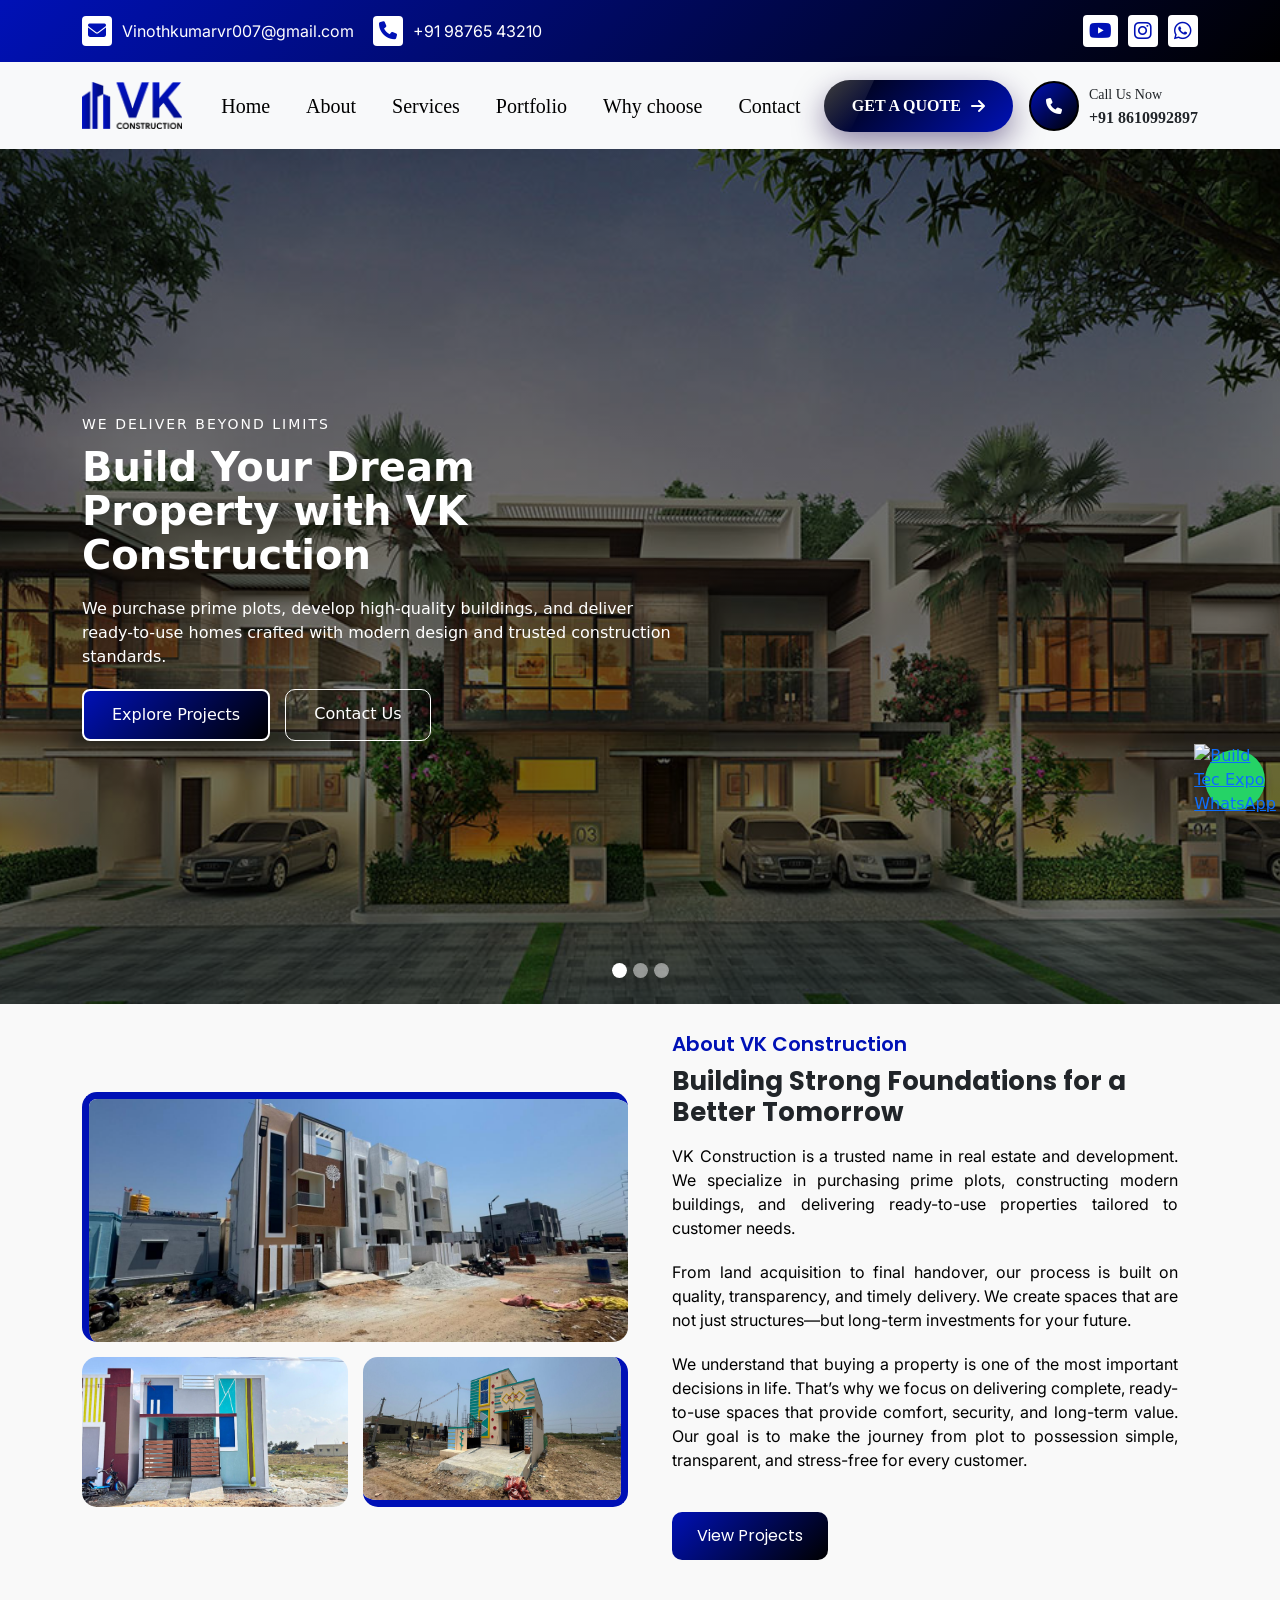
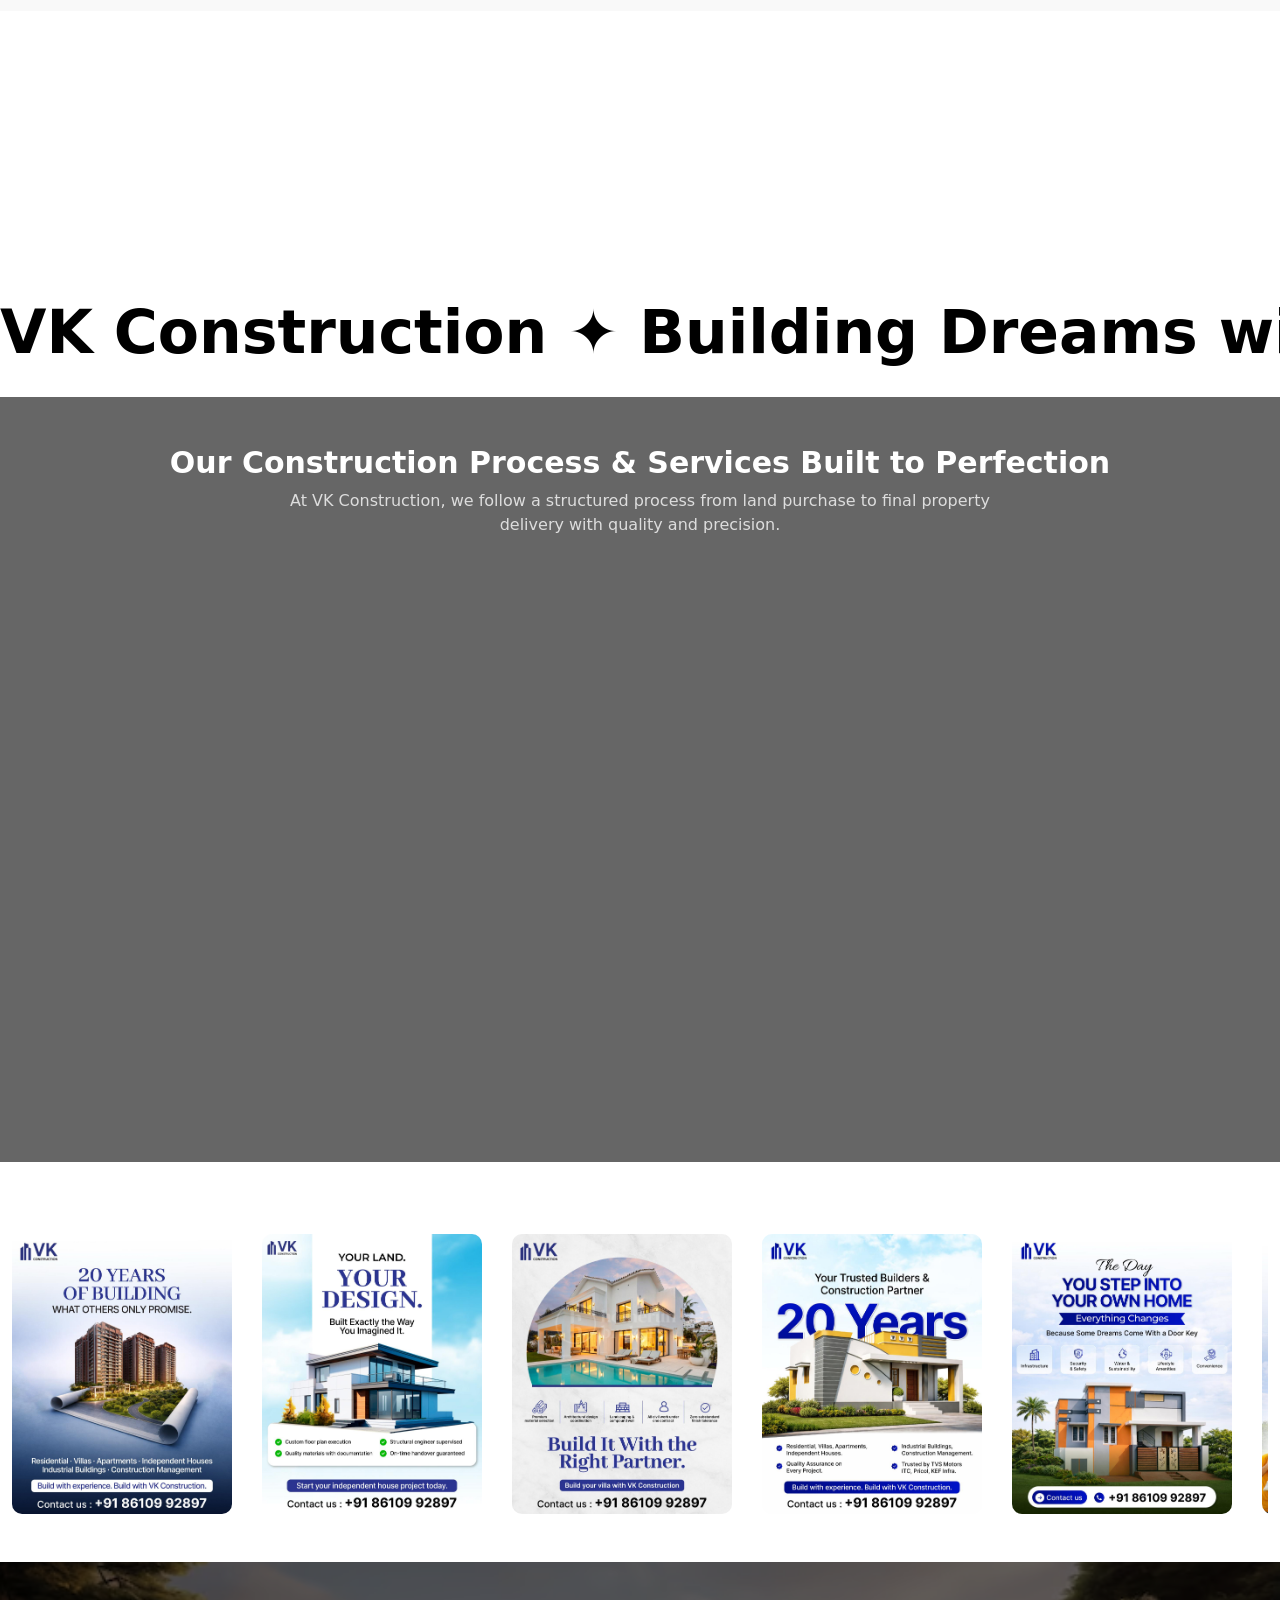
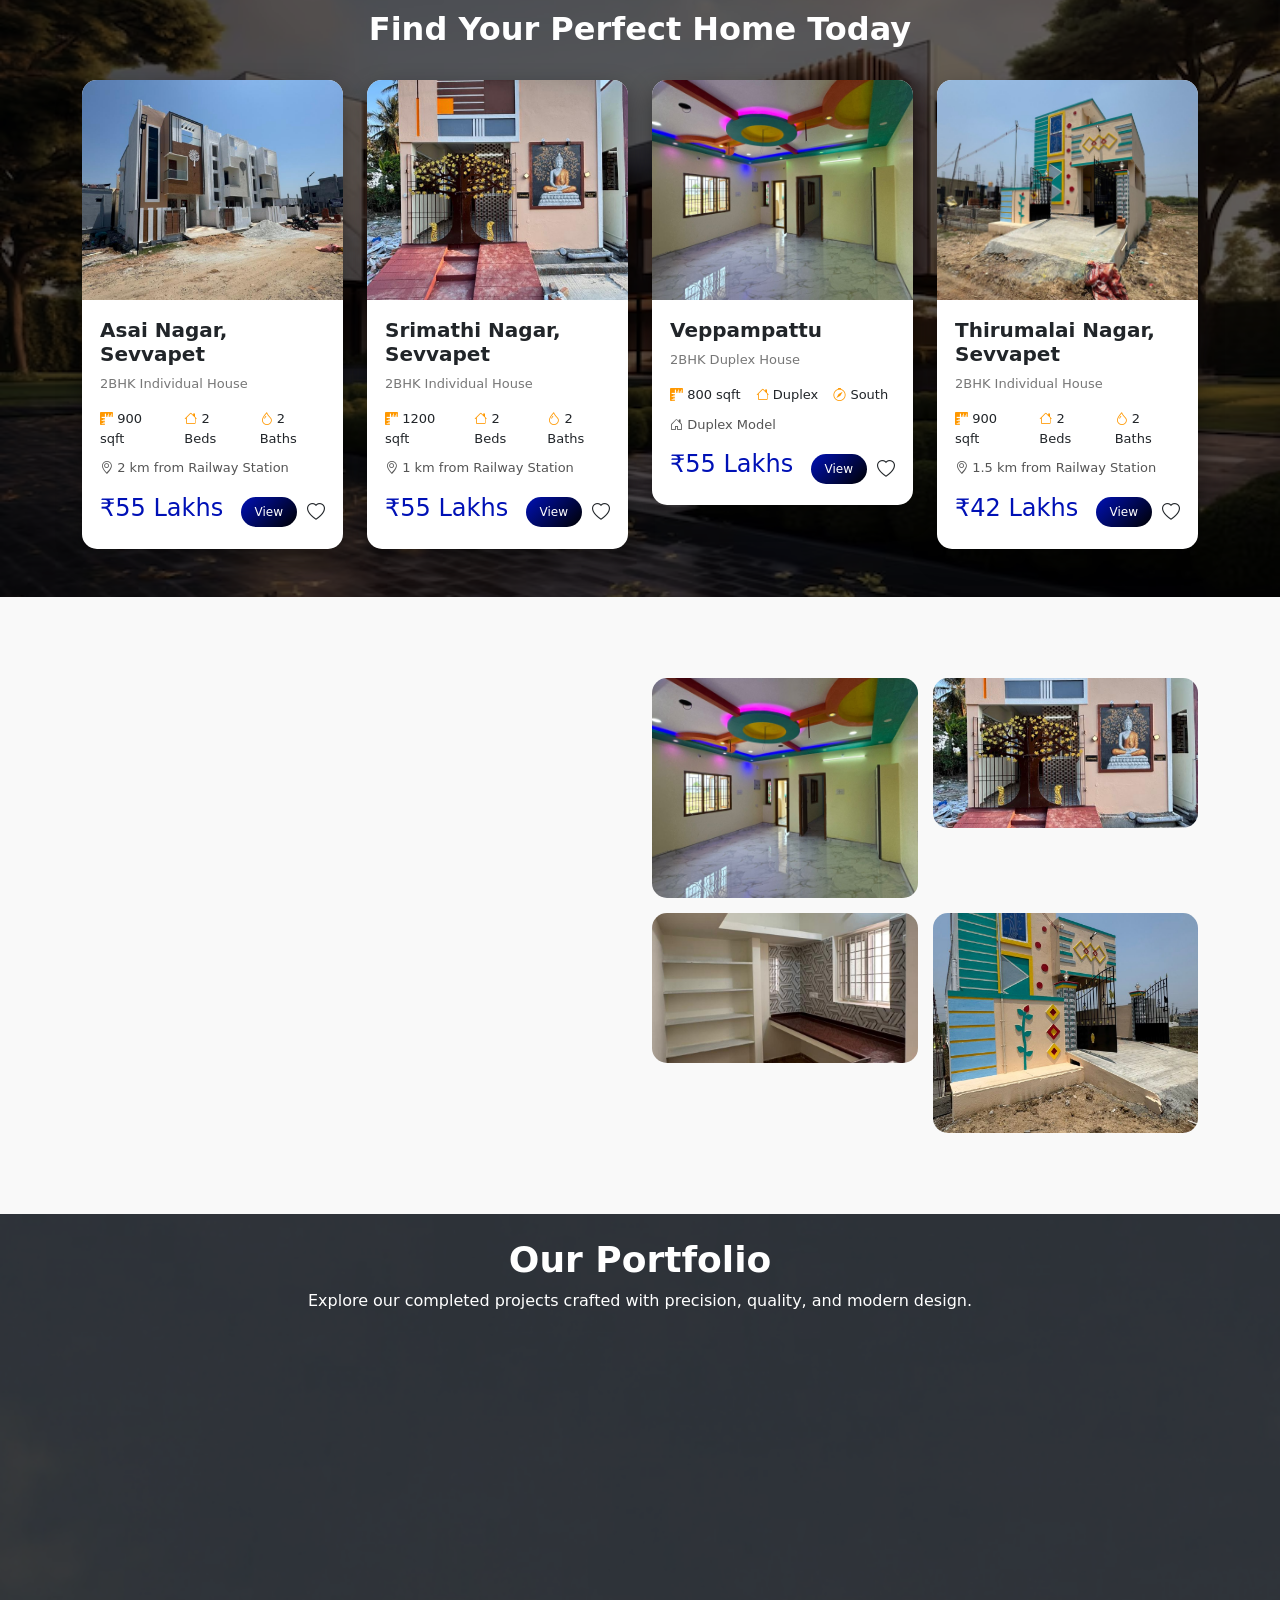
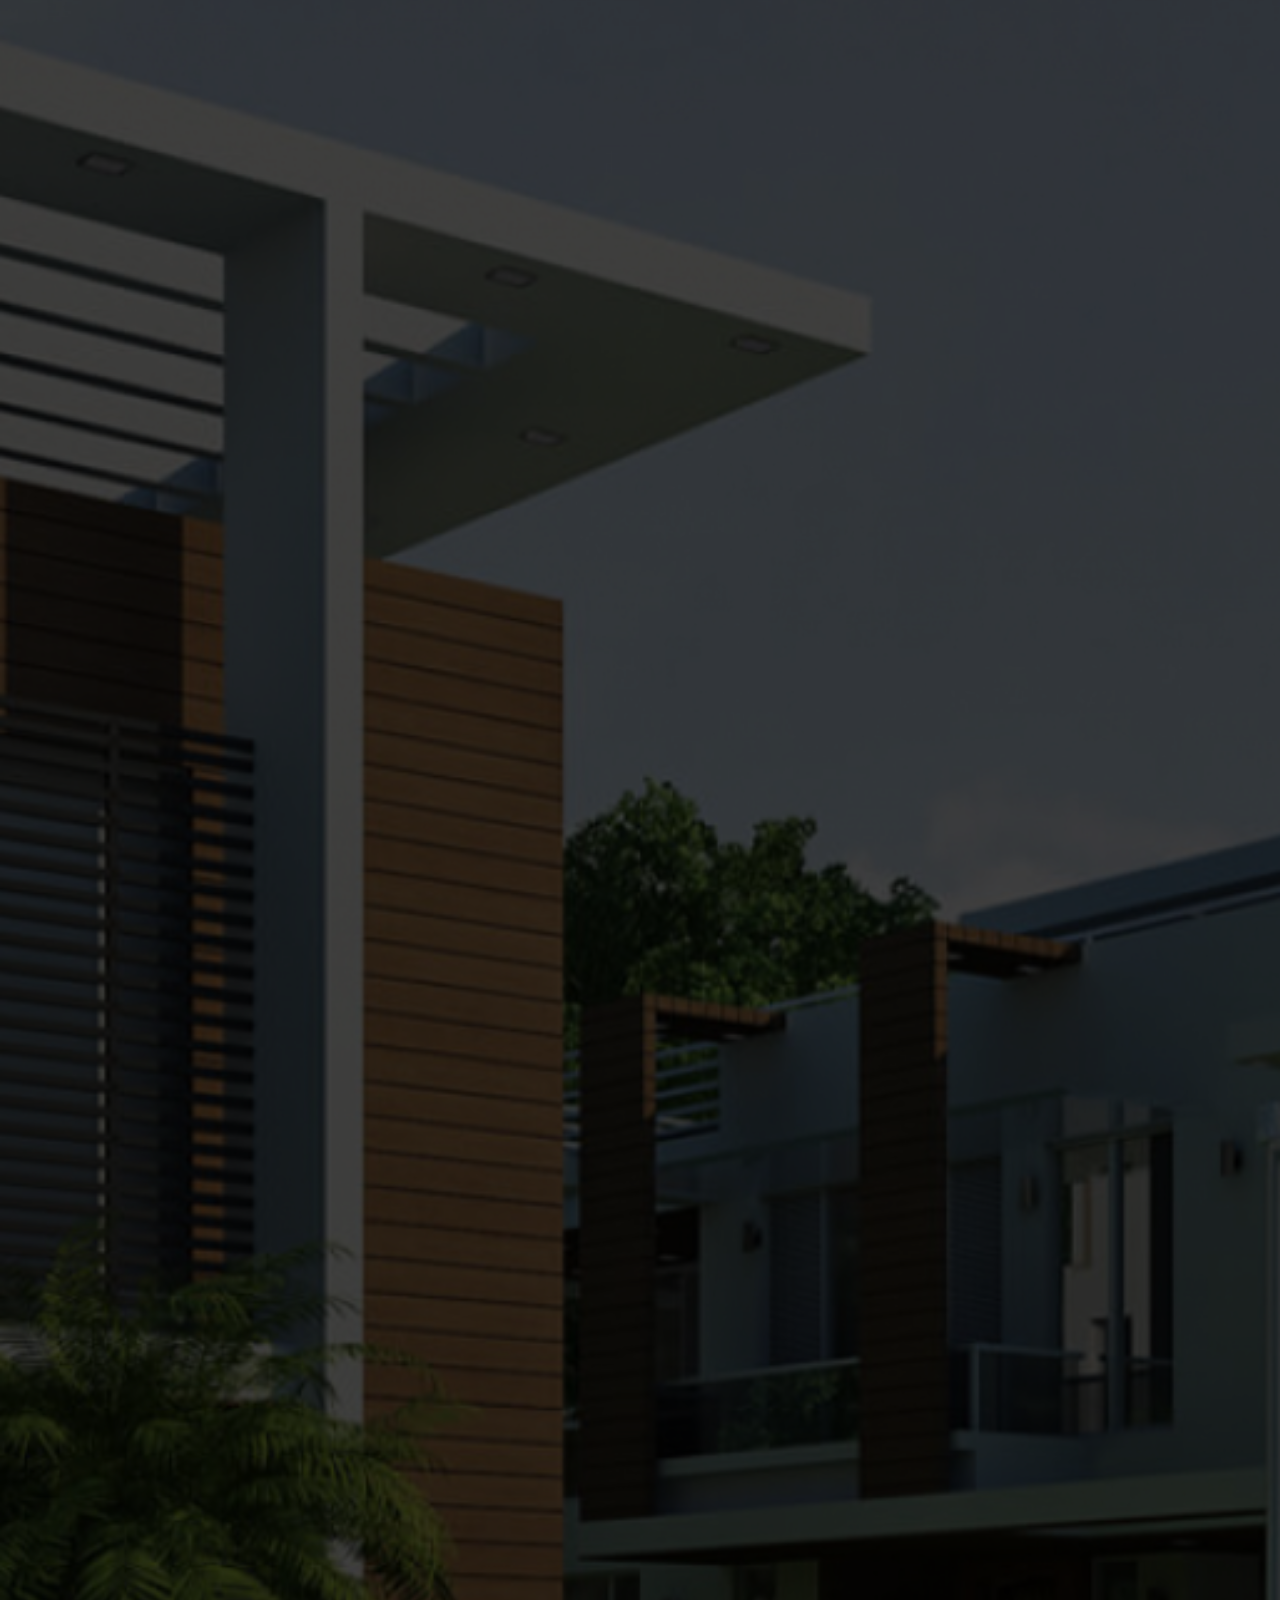
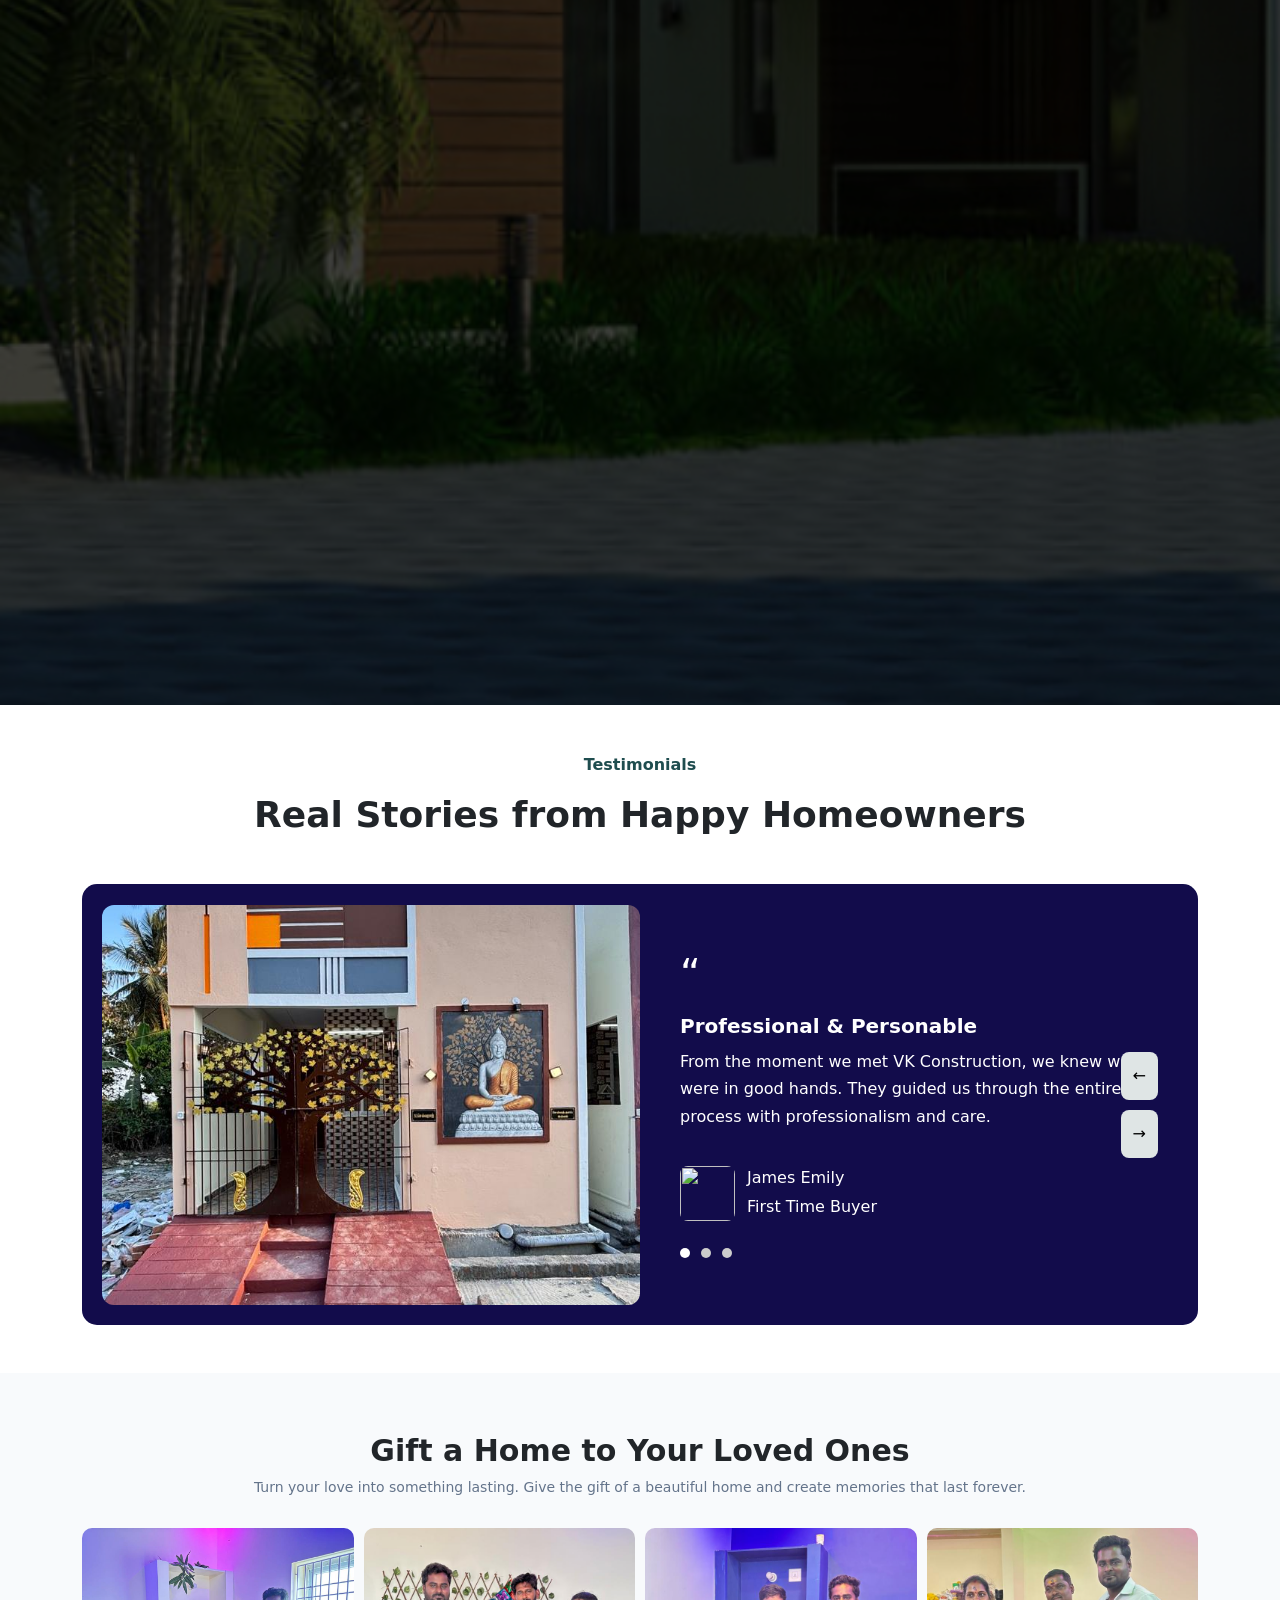
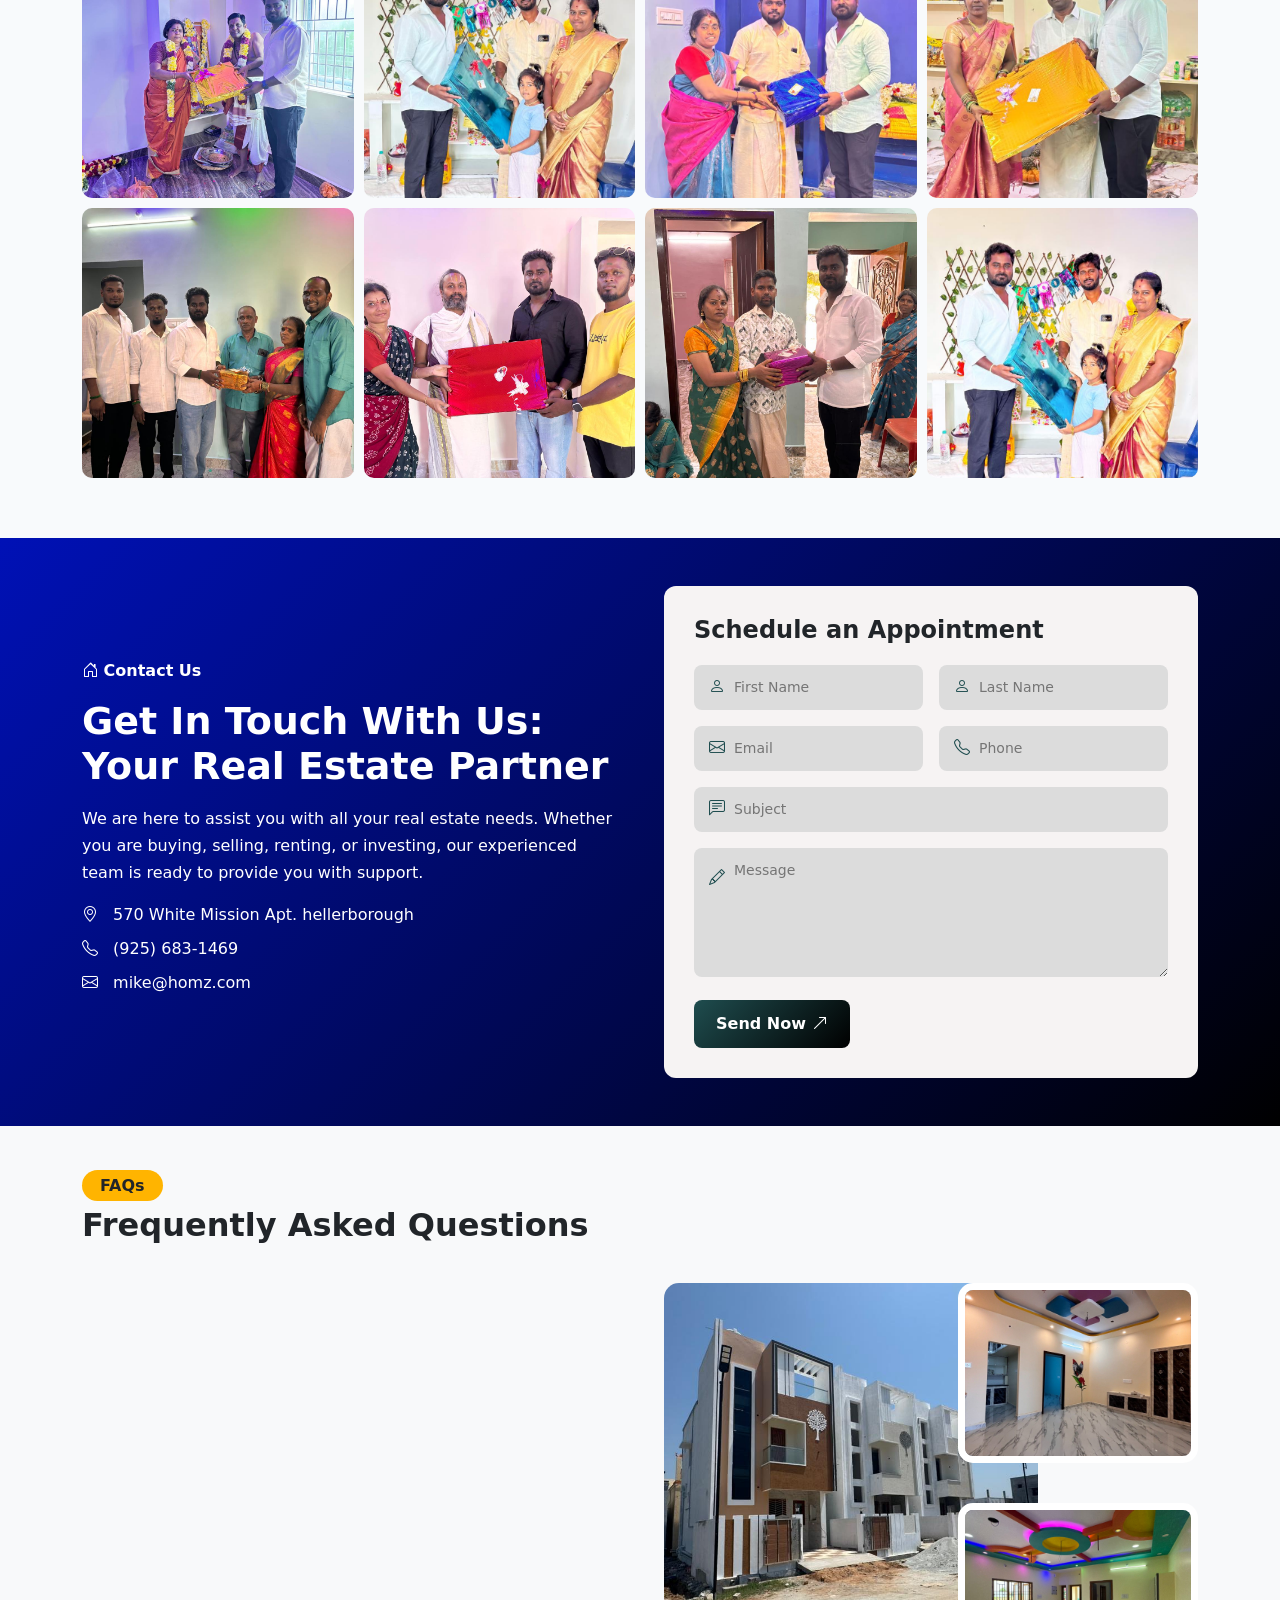
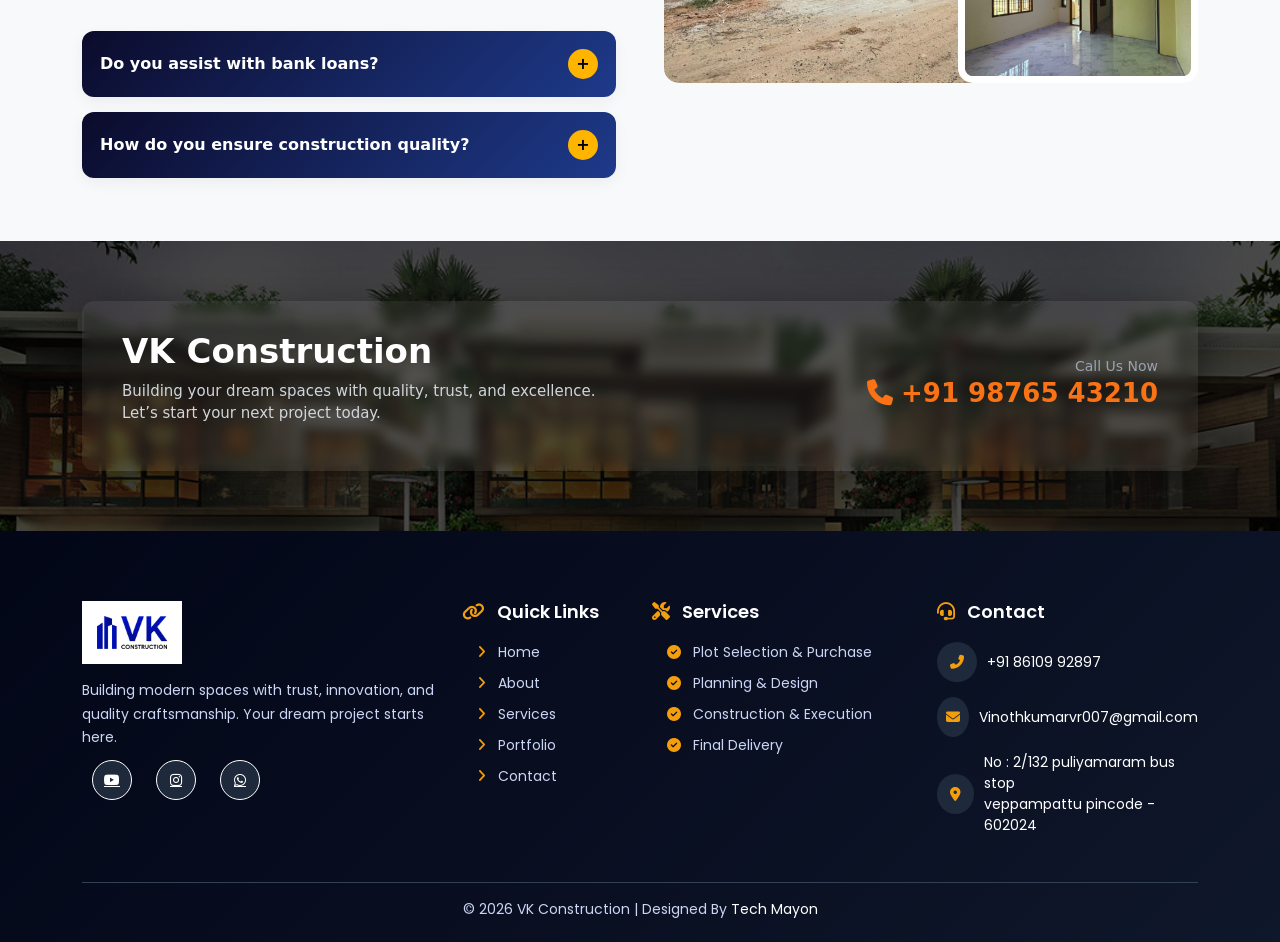
==== index.html @ 76c31d3d "add" ====
<!DOCTYPE html>
<html lang="en">
<head>
<meta charset="UTF-8">
<meta name="viewport" content="width=device-width, initial-scale=1.0">
<link href="https://unpkg.com/aos@2.3.1/dist/aos.css" rel="stylesheet">
<title>Vk Construction</title>
<link rel="stylesheet" href="https://cdn.jsdelivr.net/npm/bootstrap-icons@1.11.1/font/bootstrap-icons.css">
<!-- Bootstrap -->
<link href="https://cdn.jsdelivr.net/npm/bootstrap@5.3.3/dist/css/bootstrap.min.css" rel="stylesheet">
<link href="https://fonts.googleapis.com/css2?family=Poppins:wght@400;600;700&family=Inter:wght@400;500&display=swap" rel="stylesheet">
<link href="https://fonts.googleapis.com/css2?family=Poppins:wght@300;400;500;600;700&display=swap" rel="stylesheet">
<link rel="stylesheet" href="https://cdnjs.cloudflare.com/ajax/libs/font-awesome/6.5.0/css/all.min.css">
<link rel="stylesheet" href="style.css">
<link href="https://unpkg.com/aos@2.3.1/dist/aos.css" rel="stylesheet">
</head>

<body>


<!-- PRELOADER -->
<div id="vk-preloader">
  <div class="vk-loader-box">

    <div class="vk-loader-ring"></div>

    <img src="images/mainlogo.png" alt="Logo" class="vk-loader-logo">

  </div>
</div>
    <!-- POPUP -->
<!-- POPUP -->
<div id="vkPopup" class="vk-popup">
  <div class="vk-popup-box">

    <!-- LEFT SIDE -->
    <div class="vk-popup-left">
      <h2>Build Your Dream Project</h2>
      <p>
        Get expert construction solutions with VK Construction. 
        We deliver quality, trust, and on-time execution.
      </p>
    </div>

    <!-- RIGHT SIDE FORM -->
    <div class="vk-popup-right">
      <span class="vk-close">&times;</span>

      <h3>Request a Callback</h3>

      <form id="whatsappForm">
        <input type="text" id="name" placeholder="Your Name" required>
        <input type="tel" id="phone" placeholder="Phone Number" required>
        <input type="email" id="email" placeholder="Email Address">
        <textarea id="message" rows="3" placeholder="Project Details"></textarea>

        <button type="submit">Send via WhatsApp →</button>
      </form>
    </div>

  </div>
</div>

<!-- 🔹 TOP BAR -->
<div class="top-bar">
  <div class="container topbar-flex">

    <!-- LEFT -->
    <div class="top-left">
      <span><i class="fa fa-envelope"></i> Vinothkumarvr007@gmail.com</span>
      <span><i class="fa fa-phone"></i> +91 98765 43210</span>
    </div>

    <!-- RIGHT -->
    <div class="top-right">
      
      <a href="https://youtube.com/@vkconstruction6770?si=1S2bvxnpGEjA0A3I" target="_blank"><i class="fab fa-youtube"></i></a>
      
      <a href="https://www.instagram.com/vk_construction_and_agency?igsh=bHE0OWhodzl2c2tj&utm_source=qr" target="_blank"><i class="fab fa-instagram"></i></a>
      <a target="_blank"  href="https://wa.me/918610992897?text=Hello%2C%20I%20would%20like%20to%20enquire%20about%20VK%20Construction%20projects.%20Could%20you%20please%20share%20details%20about%20available%201BHK%2C%202BHK%2C%20and%203BHK%20houses%2C%20pricing%2C%20loan%20facility%2C%20and%20site%20visit%3F"><i class="fab fa-whatsapp"></i></a>
    </div>

  </div>
</div>
<!-- 🔹 NAVBAR -->
<nav class="navbar navbar-expand-lg bg-light">
  <div class="container">

    <!-- LOGO -->
    <a class="navbar-brand" href="#"><img src="images/mainlogo.png" width="100px" alt=""></a>

    <!-- MOBILE TOGGLE -->
    <button class="navbar-toggler" type="button" data-bs-toggle="offcanvas" data-bs-target="#mobileMenu">
      <span class="navbar-toggler-icon"></span>
    </button>

    <!-- DESKTOP MENU -->
    <div class="collapse navbar-collapse desktop-menu">

      <ul class="navbar-nav mx-auto">
        <li class="nav-item"><a class="nav-link active" href="index.html">Home</a></li>
        <li class="nav-item"><a class="nav-link" href="#about">About</a></li>
        <li class="nav-item"><a class="nav-link" href="#services">Services</a></li>
        <li class="nav-item"><a class="nav-link" href="#port">Portfolio</a></li>
        <li class="nav-item"><a class="nav-link" href="#why">Why choose </a></li>
        <li class="nav-item"><a class="nav-link" href="#contact">Contact</a></li>
      </ul>

      <!-- RIGHT SIDE -->
      <div class="d-flex align-items-center gap-3">

        <!-- <i class="fa fa-search"></i>
        <i class="fa fa-shopping-cart"></i> -->

        <a href="#contact" class="lux-btn">
  <span>GET A QUOTE</span>
  <i class="fa-solid fa-arrow-right"></i>
</a>

        <div class="call-box">
          <div class="call-icon">
            <i class="fa fa-phone"></i>
          </div>
          <div>
            <small>Call Us Now</small><br>
            <strong>+91 8610992897</strong>
          </div>
        </div>

      </div>

    </div>

  </div>
</nav>

<!-- 🔹 OFFCANVAS MOBILE MENU -->
<div class="offcanvas offcanvas-start" tabindex="-1" id="mobileMenu">
  <div class="offcanvas-header">
    <h5 class="offcanvas-title">Vk Construction</h5>
    <button type="button" class="btn-close" data-bs-dismiss="offcanvas"></button>
  </div>

  <div class="offcanvas-body">

    <ul class="navbar-nav">
      <li class="nav-item"><a class="nav-link active" href="index.html">Home</a></li>
        <li class="nav-item"><a class="nav-link" href="#about">About</a></li>
        <li class="nav-item"><a class="nav-link" href="#services">Services</a></li>
        <li class="nav-item"><a class="nav-link" href="#port">Portfolio</a></li>
        <li class="nav-item"><a class="nav-link" href="#why">Why choose </a></li>
        <li class="nav-item"><a class="nav-link" href="#contact">Contact</a></li>
    </ul>

    <hr>

    <a href="#contact" class="btn quote-btn" style="background-color: #0011B6;color: white;">GET A QUOTE  <i class="fa-solid fa-arrow-right"></i></a>

    <div class="call-box mt-3">
      <div class="call-icon">
        <i class="fa fa-phone"></i>
      </div>
      <div>
        <small>Call Us Now</small><br>
        <strong>+91 8610992897</strong>
      </div>
    </div>

  </div>
</div>



<section class="hero-slider">

  <div id="heroCarousel" class="carousel slide carousel-fade" data-bs-ride="carousel">

    <!-- INDICATORS -->
    <div class="carousel-indicators">
      <button data-bs-target="#heroCarousel" data-bs-slide-to="0" class="active"></button>
      <button data-bs-target="#heroCarousel" data-bs-slide-to="1"></button>
      <button data-bs-target="#heroCarousel" data-bs-slide-to="2"></button>
    </div>

    <!-- SLIDES -->
    <div class="carousel-inner">

      <!-- SLIDE 1 -->
      <div class="carousel-item active">
        <div class="hero-slide" style="background-image:url('images/homethree.jpg')">
          <div class="overlays"></div>

          <div class="container">
            <div class="hero-content">
              <span class="top-text">WE DELIVER BEYOND LIMITS</span>
              <h1>Build Your Dream Property with VK Construction</h1>
              <p>We purchase prime plots, develop high-quality buildings, and deliver ready-to-use homes crafted with modern design and trusted construction standards.</p>

              <div class="hero-btns">
                <a href="#port" class="btn-main">Explore Projects</a>
                <a href="#contact" class="btn-outline">Contact Us</a>
              </div>
            </div>
          </div>

        </div>
      </div>

      <!-- SLIDE 2 -->
      <div class="carousel-item">
        <div class="hero-slide" style="background-image:url('images/homeone.jpg')">
          <div class="overlays"></div>

          <div class="container">
            <div class="hero-content">
              <span class="top-text">WE DELIVER BEYOND LIMITS </span>
              <h1>From Plot to Perfect Home</h1>
              <p>At VK Construction, we buy land, build strong and modern structures, and hand over complete properties ready for you to move in.</p>

              <div class="hero-btns">
                <a href="#contact" class="btn-main">Get a Quote</a>
                <a href="#services" class="btn-outline">Our Services</a>
              </div>
            </div>
          </div>

        </div>
      </div>

      <!-- SLIDE 3 -->
      <div class="carousel-item">
        <div class="hero-slide" style="background-image:url('images/hometwo.jpg')">
          <div class="overlays"></div>

          <div class="container">
            <div class="hero-content">
              <span class="top-text">WE DELIVER BEYOND LIMITS</span>
              <h1>Turning Land Into Lifestyle Spaces</span></h1>
              <p>We acquire prime plots, construct premium buildings, and deliver fully finished properties designed for comfort, quality, and long-term value..</p>

              <div class="hero-btns">
                <a href="#contact" class="btn-main">Get a Quote</a>
                <a href="#services" class="btn-outline">Our Services</a>
              </div>
            </div>
          </div>

        </div>
      </div>

    </div>

  </div>

</section>












<section class="vk-about-section py-4" id="about">
  <div class="container">
    <div class="row align-items-center">


       <div class="col-lg-6">
        <div class="vk-about-images">
          <div class="vk-img-box vk-img1">
            <img src="images/galthree.jpeg" alt="">
          </div>
          <div class="vk-img-box vk-img2">
            <img src="images/onegal.jpg" alt="">
          </div>
          <div class="vk-img-box vk-img3">
            <img src="images/galtwetyone.jpeg" alt="">
          </div>
        </div>
      </div>

      <!-- LEFT CONTENT -->
      <div class="col-lg-6 mb-4 mb-lg-0">
        <div class="vk-about-content">
          <h5 class="vk-about-subtitle" data-aos="fade-down">About VK Construction</h5>

          <h2 class="vk-about-title" data-aos="fade-down">
            Building Strong Foundations for a Better Tomorrow
          </h2>

          <p class="vk-about-text" data-aos="fade-down">
            VK Construction is a trusted name in real estate and development. We specialize in purchasing prime plots, constructing modern buildings, and delivering ready-to-use properties tailored to customer needs.
          </p>

          <p class="vk-about-text" data-aos="fade-down">
            From land acquisition to final handover, our process is built on quality, transparency, and timely delivery. We create spaces that are not just structures—but long-term investments for your future.
          </p>

         <p class="vk-about-text" data-aos="fade-down">We understand that buying a property is one of the most important decisions in life. That’s why we focus on delivering complete, ready-to-use spaces that provide comfort, security, and long-term value. Our goal is to make the journey from plot to possession simple, transparent, and stress-free for every customer.</p>

          <!-- BUTTON -->
          <a href="#port" class="vk-about-btn" data-aos="fade-down">View Projects</a>
        </div>
      </div>

      <!-- RIGHT IMAGE GRID -->
     

    </div>
  </div>
</section>


<section class="vk-diamond-counter py-5">
  <div class="container">
    <div class="row text-center justify-content-center g-4">

      <!-- ITEM -->
      <div class="col-md-3 col-12" data-aos="flip-right">
        <div class="vk-diamond-card pink">
          <div class="vk-icon"><i class="bi bi-globe"></i></div>
          <h3 class="vk-count" data-target="50">0 </h3>
          <span class="vk-label">Projects Completed</span>
        </div>
      </div>

      <!-- ITEM -->
      <div class="col-md-3 col-12" data-aos="flip-right">
        <div class="vk-diamond-card purple">
          <div class="vk-icon"><i class="bi bi-rocket"></i></div>
          <h3 class="vk-count" data-target="200">0</h3>
          <span class="vk-label">Happy Clients</span>
        </div>
      </div>

      <!-- ITEM -->
      <div class="col-md-3 col-12" data-aos="flip-right">
        <div class="vk-diamond-card blue">
          <div class="vk-icon"><i class="bi bi-briefcase"></i></div>
          <h3 class="vk-count" data-target="25">0</h3>
          <span class="vk-label">Location Covered</span>
        </div>
      </div>

      <!-- ITEM -->
      <div class="col-md-3 col-12" data-aos="flip-right">
        <div class="vk-diamond-card green">
          <div class="vk-icon"><i class="bi bi-phone"></i></div>
          <h3 class="vk-count" data-target="7">0</h3>
          <span class="vk-label">Years Experience</span>
        </div>
      </div>

    </div>
  </div>
</section>


<section class="vk-text-marquee">
  <div class="vk-marquee-wrap">

   <div class="vk-marquee-text">
  VK Construction ✦ Building Dreams with Quality ✦ Trusted Construction Experts ✦ On-Time Project Delivery ✦ Excellence in Every Brick ✦
</div>

  </div>
</section>


<section class="vkStepX-section py-5" id="services">
  <div class="container">

   
    <div class="text-center mb-5">
      <h2 class="vkStepX-title">Our Construction Process & Services Built to Perfection</h2>
      <p class="vkStepX-desc">
        At VK Construction, we follow a structured process from land purchase to final property delivery with quality and precision.
      </p>
    </div>

    <div class="row g-4">


      <div class="col-md-6 col-lg-3" data-aos="flip-up">
        <div class="vkStepX-card">
          <div class="vkStepX-top vkStepX-blue">
            <h5>Plot Selection & Purchase</h5>
            <p>
              We identify and acquire prime land in high-growth areas to ensure long-term value.
            </p>
            <a href="#contact" class="vk-btn-animate" style="border: 2px solid white;">
  Learn More <i class="bi bi-arrow-right"></i>
</a>
          </div>
          <div class="vkStepX-img">
            <img src="images/plots.avif">
            <span class="vkStepX-number">01</span>
          </div>
        </div>
      </div>

      
      <div class="col-md-6 col-lg-3" style="margin-top: 7rem;" data-aos="flip-up">
        <div class="vkStepX-card">
          <div class="vkStepX-top vkStepX-pink">
            <h5>Planning & Design</h5>
            <p>
              We create modern layouts and designs with premium materials and smart planning.
            </p>
            <a href="#contact" class="vk-btn-animate">
  Learn More <i class="bi bi-arrow-right"></i>
</a>
          </div>
          <div class="vkStepX-img">
            <img src="images/tengal.jpg">
            <span class="vkStepX-number">02</span>
          </div>
        </div>
      </div>

      <div class="col-md-6 col-lg-3" data-aos="flip-up">
        <div class="vkStepX-card">
          <div class="vkStepX-top vkStepX-blue">
            <h5>Construction & Execution</h5>
            <p>
              Our team builds strong and durable structures with high-quality materials.
            </p>
           <a href="#contact" class="vk-btn-animate" style="border: 2px solid white;">
  Learn More <i class="bi bi-arrow-right"></i>
</a>
          </div>
          <div class="vkStepX-img">
            <img src="images/galtweenty.jpeg">
            <span class="vkStepX-number">03</span>
          </div>
        </div>
      </div>

      <div class="col-md-6 col-lg-3" style="margin-top: 7rem;" data-aos="flip-up">
        <div class="vkStepX-card">
          <div class="vkStepX-top vkStepX-pink">
            <h5>Final Delivery</h5>
            <p>
              We deliver ready-to-use properties with complete finishing and customer satisfaction.
            </p>
              <a href="#contact" class="vk-btn-animate">
  Learn More <i class="bi bi-arrow-right"></i>
</a>
          </div>
          <div class="vkStepX-img">
            <img src="images/galthree.jpeg">
            <span class="vkStepX-number">04</span>
          </div>
        </div>
      </div>



    </div>

  </div>
</section>


<section class="vk-marquee py-5" data-aos="zoom-out" >

  <div class="container-fluid mt-4">

    <div class="vk-marquee-wrapper">

      <div class="vk-marquee-track">

        <!-- Images (repeat twice for smooth loop) -->
        <img src="images/one.jpeg" />
        <img src="images/two.jpeg" />
        <img src="images/three.jpeg" />
        <img src="images/four.jpeg" />
        <img src="images/five.jpeg" />

        <!-- duplicate for infinite -->
        <img src="images/six.jpeg" />
        <img src="images/seven.jpeg" />
        <img src="images/eight.jpeg" />
        <img src="images/nine.jpeg" />
        <img src="images/four.jpeg" />
        <img src="images/three.jpeg" />
        <img src="images/four.jpeg" />
        <img src="images/five.jpeg" />

        <!-- duplicate for infinite -->
        <img src="images/six.jpeg" />
        <img src="images/seven.jpeg" />
        <img src="images/eight.jpeg" />

      </div>

    </div>

  </div>
</section> 





<section class="vkPro-property py-5">
  <div class="container">
    <h2 style="text-align: center;margin-bottom: 2rem;font-weight: 600;color: white;">Find Your Perfect Home Today</h2>
    <div class="row g-4">

      <!-- CARD 1 -->
      <div class="col-lg-3 col-md-6">
        <div class="vkPro-card">

          <div class="vkPro-img">
            <img src="images/galthree.jpeg">
        
           
          </div>

          <div class="vkPro-body">
            <h5>Asai Nagar, Sevvapet</h5>
            <p class="vkPro-sub">2BHK Individual House</p>

            <div class="vkPro-info">
              <span><i class="bi bi-rulers"></i> 900 sqft</span>
              <span><i class="bi bi-house"></i> 2 Beds</span>
              <span><i class="bi bi-droplet"></i> 2 Baths</span>
            </div>

            <p class="vkPro-loc">
              <i class="bi bi-geo-alt"></i> 2 km from Railway Station
            </p>

            <div class="vkPro-footer">
  <h4>₹55 Lakhs</h4>

  <div class="vkPro-actions">
    <a href="#" class="vkPro-btn">View</a>
    <i class="bi bi-heart"></i>
  </div>
</div>
          </div>

        </div>
      </div>

      <!-- CARD 2 -->
      <div class="col-lg-3 col-md-6">
        <div class="vkPro-card">

          <div class="vkPro-img">
            <img src="images/galtweenty.jpeg">
            
 
          </div>

          <div class="vkPro-body">
            <h5>Srimathi Nagar, Sevvapet</h5>
            <p class="vkPro-sub">2BHK Individual House</p>

            <div class="vkPro-info">
              <span><i class="bi bi-rulers"></i> 1200 sqft</span>
              <span><i class="bi bi-house"></i> 2 Beds</span>
              <span><i class="bi bi-droplet"></i> 2 Baths</span>
            </div>

            <p class="vkPro-loc">
              <i class="bi bi-geo-alt"></i> 1 km from Railway Station
            </p>

            <div class="vkPro-footer">
  <h4>₹55 Lakhs</h4>

  <div class="vkPro-actions">
    <a href="#" class="vkPro-btn">View</a>
    <i class="bi bi-heart"></i>
  </div>
</div>
          </div>

        </div>
      </div>

      <!-- CARD 3 -->
      <div class="col-lg-3 col-md-6">
        <div class="vkPro-card">

          <div class="vkPro-img">
            <img src="images/galwhy.jpeg">
            
     
          </div>

          <div class="vkPro-body">
            <h5>Veppampattu</h5>
            <p class="vkPro-sub">2BHK Duplex House</p>

            <div class="vkPro-info">
              <span><i class="bi bi-rulers"></i> 800 sqft</span>
              <span><i class="bi bi-house"></i> Duplex</span>
              <span><i class="bi bi-compass"></i> South</span>
            </div>

            <p class="vkPro-loc">
              <i class="bi bi-house-door"></i> Duplex Model
            </p>

            <div class="vkPro-footer">
  <h4>₹55 Lakhs</h4>

  <div class="vkPro-actions">
    <a href="#" class="vkPro-btn">View</a>
    <i class="bi bi-heart"></i>
  </div>
</div>
          </div>

        </div>
      </div>

      <!-- CARD 4 -->
      <div class="col-lg-3 col-md-6">
        <div class="vkPro-card">

          <div class="vkPro-img">
            <img src="images/galtwetyone.jpeg">
            
         
          </div>

          <div class="vkPro-body">
            <h5>Thirumalai Nagar, Sevvapet</h5>
            <p class="vkPro-sub">2BHK Individual House</p>

            <div class="vkPro-info">
              <span><i class="bi bi-rulers"></i> 900 sqft</span>
              <span><i class="bi bi-house"></i> 2 Beds</span>
              <span><i class="bi bi-droplet"></i> 2 Baths</span>
            </div>

            <p class="vkPro-loc">
              <i class="bi bi-geo-alt"></i> 1.5 km from Railway Station
            </p>

            <div class="vkPro-footer">
  <h4>₹42 Lakhs</h4>

  <div class="vkPro-actions">
    <a href="#" class="vkPro-btn">View</a>
    <i class="bi bi-heart"></i>
  </div>
</div>
          </div>

        </div>
      </div>

    </div>
  </div>
</section>

<section class="vkWhyPro-section py-5" id="why" >
  <div class="container">
    <div class="row align-items-center">

      <!-- LEFT CONTENT -->
      <div class="col-lg-6 mb-4 mb-lg-0">
        <div class="vkWhyPro-content">

          <h6 class="vkWhyPro-sub" data-aos="fade-down">Why Choose Us</h6>
          <h2 class="vkWhyPro-title" data-aos="fade-down">
            Building Trust Through Quality & Commitment
          </h2>

          <p class="vkWhyPro-text" data-aos="fade-down">
            At VK Construction, we go beyond building structures — we create valuable spaces that enhance lifestyles and deliver long-term returns. Our approach combines strategic land acquisition, expert planning, and high-quality construction.
          </p>

          <p class="vkWhyPro-text" data-aos="fade-down">
            With a strong focus on transparency, timely delivery, and customer satisfaction, we ensure every project meets the highest standards from start to finish.
          We believe in complete transparency at every step. From pricing to project timelines, we maintain clear communication, helping our customers make informed decisions with confidence.Time is critical when it comes to property investment. Our team follows a structured execution process to ensure projects are completed and delivered on schedule without compromising on quality.</p>

          <!-- FEATURES -->
        

          <!-- BUTTON -->
          <a href="#port" data-aos="fade-down" class="vkWhyPro-btn">View Projects</a>

        </div>
      </div>

      <!-- RIGHT IMAGE GRID -->
      <div class="col-lg-6">
        <div class="vkWhyPro-grid">

          <div class="vkWhyPro-img vkWhyPro-img1">
            <img src="images/galwhy.jpeg">
          </div>

          <div class="vkWhyPro-img vkWhyPro-img2">
            <img src="images/galtweenty.jpeg">
          </div>

          <div class="vkWhyPro-img vkWhyPro-img3">
            <img src="images/galfourteen.jpeg">
          </div>

          <div class="vkWhyPro-img vkWhyPro-img4">
            <img src="images/galhome.jpeg">
          </div>

        </div>
      </div>

    </div>
  </div>
</section>





<section class="vkPortX-section py-4" id="port">
  <div class="container">

    <!-- HEADER -->
    <div class="text-center mb-5">
      <h2 class="vkPortX-title">Our Portfolio</h2>
      <p class="vkPortX-desc">
        Explore our completed projects crafted with precision, quality, and modern design.
      </p>
    </div>

    <div class="row g-4">

      <!-- CARD 1 -->
      <div class="col-md-6 col-lg-4" data-aos="flip-right">
        <div class="vkPortX-card">
          <img src="images/galone.jpeg">

          <div class="vkPortX-overlay">
            <h5 class="vkPortX-text">VK Construction</h5>
            <p>Residential Project</p>
          </div>
        </div>
      </div>

      <!-- CARD 2 -->
      <div class="col-md-6 col-lg-4" data-aos="flip-right">
        <div class="vkPortX-card">
          <img src="images/galtwo.jpeg">

          <div class="vkPortX-overlay">
            <h5 class="vkPortX-text">VK Construction</h5>
            <p>Modern Villa</p>
          </div>
        </div>
      </div>

      <!-- CARD 3 -->
      <div class="col-md-6 col-lg-4" data-aos="flip-right">
        <div class="vkPortX-card">
          <img src="images/galthree.jpeg">

          <div class="vkPortX-overlay">
            <h5 class="vkPortX-text">VK Construction</h5>
            <p>Luxury Home</p>
          </div>
        </div>
      </div>

      <!-- CARD 4 -->
      <div class="col-md-6 col-lg-4" data-aos="flip-right">
        <div class="vkPortX-card">
          <img src="images/galfour.jpeg">

          <div class="vkPortX-overlay">
            <h5 class="vkPortX-text">VK Construction</h5>
            <p>Apartment Project</p>
          </div>
        </div>
      </div>

      <!-- CARD 5 -->
      <div class="col-md-6 col-lg-4" data-aos="flip-right">
        <div class="vkPortX-card">
          <img src="images/galfive.jpeg">

          <div class="vkPortX-overlay">
            <h5 class="vkPortX-text">VK Construction</h5>
            <p>Commercial Space</p>
          </div>
        </div>
      </div>

      <!-- CARD 6 -->
      <div class="col-md-6 col-lg-4" data-aos="flip-right">
        <div class="vkPortX-card">
          <img src="images/galsix.jpeg">

          <div class="vkPortX-overlay">
            <h5 class="vkPortX-text">VK Construction</h5>
            <p>Premium Interior</p>
          </div>
        </div>
      </div>
      <div class="col-md-6 col-lg-4" data-aos="flip-right">
        <div class="vkPortX-card">
          <img src="images/galseven.jpeg">

          <div class="vkPortX-overlay">
            <h5 class="vkPortX-text">VK Construction</h5>
            <p>Residential Project</p>
          </div>
        </div>
      </div>

      <!-- CARD 2 -->
      <div class="col-md-6 col-lg-4" data-aos="flip-right">
        <div class="vkPortX-card">
          <img src="images/galeight.jpeg">

          <div class="vkPortX-overlay">
            <h5 class="vkPortX-text">VK Construction</h5>
            <p>Modern Villa</p>
          </div>
        </div>
      </div>

      <!-- CARD 3 -->
      <div class="col-md-6 col-lg-4" data-aos="flip-right">
        <div class="vkPortX-card">
          <img src="images/galnine.jpeg">

          <div class="vkPortX-overlay">
            <h5 class="vkPortX-text">VK Construction</h5>
            <p>Luxury Home</p>
          </div>
        </div>
      </div>

      <!-- CARD 4 -->
      <div class="col-md-6 col-lg-4" data-aos="flip-right">
        <div class="vkPortX-card">
          <img src="images/galten.jpeg">

          <div class="vkPortX-overlay">
            <h5 class="vkPortX-text">VK Construction</h5>
            <p>Apartment Project</p>
          </div>
        </div>
      </div>

      <!-- CARD 5 -->
      <div class="col-md-6 col-lg-4" data-aos="flip-right"> 
        <div class="vkPortX-card">
          <img src="images/galtweleve.jpeg">

          <div class="vkPortX-overlay">
            <h5 class="vkPortX-text">VK Construction</h5>
            <p>Commercial Space</p>
          </div>
        </div>
      </div>

      <!-- CARD 6 -->
      <div class="col-md-6 col-lg-4" data-aos="flip-right">
        <div class="vkPortX-card">
          <img src="images/galthirteen.jpeg">

          <div class="vkPortX-overlay">
            <h5 class="vkPortX-text">VK Construction</h5>
            <p>Premium Interior</p>
          </div>
        </div>
      </div>
      <div class="col-md-6 col-lg-4" data-aos="flip-right">
        <div class="vkPortX-card">
          <img src="images/galfourteen.jpeg">

          <div class="vkPortX-overlay">
            <h5 class="vkPortX-text">VK Construction</h5>
            <p>Residential Project</p>
          </div>
        </div>
      </div>

      <!-- CARD 2 -->
      <div class="col-md-6 col-lg-4" data-aos="flip-right">
        <div class="vkPortX-card">
          <img src="images/galfifteen.jpeg">

          <div class="vkPortX-overlay">
            <h5 class="vkPortX-text">VK Construction</h5>
            <p>Modern Villa</p>
          </div>
        </div>
      </div>

      <!-- CARD 3 -->
      <div class="col-md-6 col-lg-4" data-aos="flip-right">
        <div class="vkPortX-card">
          <img src="images/galsixteen.jpeg">

          <div class="vkPortX-overlay">
            <h5 class="vkPortX-text">VK Construction</h5>
            <p>Luxury Home</p>
          </div>
        </div>
      </div>

      <!-- CARD 4 -->
      <div class="col-md-6 col-lg-4" data-aos="flip-right">
        <div class="vkPortX-card">
          <img src="images/galseventeen.jpeg">

          <div class="vkPortX-overlay">
            <h5 class="vkPortX-text">VK Construction</h5>
            <p>Apartment Project</p>
          </div>
        </div>
      </div>

      <!-- CARD 5 -->
      <div class="col-md-6 col-lg-4" data-aos="flip-right">
        <div class="vkPortX-card">
          <img src="images/galninteen.jpeg">

          <div class="vkPortX-overlay">
            <h5 class="vkPortX-text">VK Construction</h5>
            <p>Commercial Space</p>
          </div>
        </div>
      </div>

      <!-- CARD 6 -->
      <div class="col-md-6 col-lg-4" data-aos="flip-right">
        <div class="vkPortX-card">
          <img src="images/galtweenty.jpeg">

          <div class="vkPortX-overlay">
            <h5 class="vkPortX-text">VK Construction</h5>
            <p>Premium Interior</p>
          </div>
        </div>
      </div>

    </div>

  </div>
</section>









<section class="vkTestWrap py-5">
  <div class="container">

    <!-- HEADER -->
    <div class="text-center mb-5">
      <p class="vkTestSub">Testimonials</p>
      <h2 class="vkTestHeading">Real Stories from Happy Homeowners</h2>
    </div>

    <!-- CARD -->
    <div class="vkTestBox">

      <div class="row align-items-center g-0">

        <!-- LEFT IMAGE -->
        <div class="col-lg-6">
          <div class="vkTestImgWrap">
            <img src="images/galtweenty.jpeg">
          </div>
        </div>

        <!-- RIGHT CONTENT -->
        <div class="col-lg-6 position-relative">
          <div class="vkTestContent">

            <span class="vkQuote">“</span>

            <h5>Professional & Personable</h5>

            <p>
              From the moment we met VK Construction, we knew we were in good hands. 
              They guided us through the entire process with professionalism and care.
            </p>

            <!-- USER -->
            <div class="vkTestProfile">
              <img src="https://randomuser.me/api/portraits/women/44.jpg">
              <div>
                <h6>James Emily</h6>
                <span>First Time Buyer</span>
              </div>
            </div>

            <!-- DOTS -->
            <div class="vkTestDots">
              <span class="active"></span>
              <span></span>
              <span></span>
            </div>

          </div>

          <!-- ARROWS -->
          <div class="vkTestNav">
            <button class="vkPrev">←</button>
            <button class="vkNext">→</button>
          </div>

        </div>

      </div>

    </div>

  </div>
</section>


<section class="vk-gallery-section">
  <div class="container">

    <!-- HEADER -->
    <div class="vk-gallery-header text-center">
      <h2>Gift a Home to Your Loved Ones</h2>
      <p>
        Turn your love into something lasting. Give the gift of a beautiful home 
        and create memories that last forever.
      </p>
    </div>

    <!-- GALLERY GRID -->
    <div class="vk-gallery-grid">

      <div class="vk-item"><img src="images/gone.jpeg"></div>
      <div class="vk-item"><img src="images/gtwo.jpeg"></div>
      <div class="vk-item"><img src="images/gthree.jpeg"></div>
      <div class="vk-item"><img src="images/gfour.jpeg"></div>
      <div class="vk-item"><img src="images/gfive.jpeg"></div>
      <div class="vk-item"><img src="images/gsix.jpeg"></div>
      <div class="vk-item"><img src="images/gseven.jpeg"></div>
      <div class="vk-item"><img src="images/geight.jpeg"></div>

    </div>

  </div>
</section>


<section class="vkContact-section py-5">
  <div class="container">
    <div class="row align-items-center g-5">

      <!-- LEFT CONTENT -->
      <div class="col-lg-6">
        <div class="vkContact-left">

          <p class="vkContact-sub">
            <i class="bi bi-house-door"></i> Contact Us
          </p>

          <h2>
            Get In Touch With Us: Your Real Estate Partner
          </h2>

          <p class="vkContact-desc">
            We are here to assist you with all your real estate needs. Whether you are buying,
            selling, renting, or investing, our experienced team is ready to provide you with support.
          </p>

          <div class="vkContact-info">
            <p><i class="bi bi-geo-alt"></i> 570 White Mission Apt. hellerborough</p>
            <p><i class="bi bi-telephone"></i> (925) 683-1469</p>
            <p><i class="bi bi-envelope"></i> mike@homz.com</p>
          </div>

        </div>
      </div>

      <!-- RIGHT FORM -->
      <div class="col-lg-6">
        <div class="vkContact-form">

          <h4>Schedule an Appointment</h4>

          <form id="vkWhatsappForm">
  <div class="row g-3">

    <div class="col-md-6">
      <div class="vkInputWrap">
        <i class="bi bi-person"></i>
        <input type="text" id="vkFirstName" placeholder="First Name">
      </div>
    </div>

    <div class="col-md-6">
      <div class="vkInputWrap">
        <i class="bi bi-person"></i>
        <input type="text" id="vkLastName" placeholder="Last Name">
      </div>
    </div>

    <div class="col-md-6">
      <div class="vkInputWrap">
        <i class="bi bi-envelope"></i>
        <input type="email" id="vkEmail" placeholder="Email">
      </div>
    </div>

    <div class="col-md-6">
      <div class="vkInputWrap">
        <i class="bi bi-telephone"></i>
        <input type="text" id="vkPhone" placeholder="Phone">
      </div>
    </div>

    <div class="col-12">
      <div class="vkInputWrap">
        <i class="bi bi-chat-left-text"></i>
        <input type="text" id="vkSubject" placeholder="Subject">
      </div>
    </div>

    <div class="col-12">
      <div class="vkInputWrap textarea">
        <i class="bi bi-pencil"></i>
        <textarea id="vkMessage" rows="5" placeholder="Message"></textarea>
      </div>
    </div>

    <div class="col-12">
      <button type="submit" class="vkSubmit-btn">
        Send Now <i class="bi bi-arrow-up-right"></i>
      </button>
    </div>

  </div>
</form>

        </div>
      </div>

    </div>
  </div>
</section>




<section class="vkf-faq py-5">
  <div class="container">

    <div class="row align-items-center g-5">

      <!-- LEFT FAQ -->
      <div class="col-lg-6">

        <!-- TITLE -->
        <div class="mb-4">
          <span class="vkf-badge">FAQs</span>
          <h2 class="fw-bold mt-2">Frequently Asked Questions</h2>
        </div>

        <div class="vkf-accordion">

          <!-- ITEM -->
          <div class="vkf-item active" data-aos="fade-down">
  <div class="vkf-question">
    <span>Do you handle everything from land purchase to construction?</span>
    <div class="vkf-icon">+</div>
  </div>
  <div class="vkf-answer">
    Yes, VK Construction manages the complete process including plot acquisition, planning, construction, and final delivery of the property.
  </div>
</div>

<div class="vkf-item" data-aos="fade-down">
  <div class="vkf-question">
    <span>What types of houses do you build?</span>
    <div class="vkf-icon">+</div>
  </div>
  <div class="vkf-answer">
    We specialize in building 2BHK and duplex houses with modern designs, efficient layouts, and quality construction standards.
  </div>
</div>

<div class="vkf-item" data-aos="fade-down">
  <div class="vkf-question">
    <span>Are your properties ready to move in?</span>
    <div class="vkf-icon">+</div>
  </div>
  <div class="vkf-answer">
    Yes, we offer ready-to-move homes that are fully completed with all essential features for immediate living.
  </div>
</div>

<div class="vkf-item" data-aos="fade-down">
  <div class="vkf-question">
    <span>Do you assist with bank loans?</span>
    <div class="vkf-icon">+</div>
  </div>
  <div class="vkf-answer">
    Yes, we provide complete support for home loans and guide you through the process with leading banks.
  </div>
</div>

<div class="vkf-item" data-aos="fade-down">
  <div class="vkf-question">
    <span>How do you ensure construction quality?</span>
    <div class="vkf-icon">+</div>
  </div>
  <div class="vkf-answer">
    We use high-quality materials, skilled professionals, and strict quality checks at every stage of construction.
  </div>
</div>



        </div>
      </div>

      <!-- RIGHT IMAGE -->
      <div class="col-lg-6">
        <div class="vkf-img-layout">

          <div class="vkf-img big" >
            <img src="images/galthree.jpeg">
          </div>

          <div class="vkf-img small top" style="border: 7px solid white;">
            <img src="images/tengal.jpg">
          </div>

          <div class="vkf-img small bottom" style="border: 7px solid white;">
            <img src="images/galwhy.jpeg">
          </div>

        </div>
      </div>

    </div>

  </div>
</section>



<section class="vk-footer-banner">
  <div class="container">
    <div class="vk-banner-box d-flex justify-content-between align-items-center flex-wrap">

      <!-- LEFT CONTENT -->
      <div class="vk-banner-text">
        <h2>VK Construction</h2>
        <p>Building your dream spaces with quality, trust, and excellence. Let’s start your next project today.</p>
      </div>

      <!-- RIGHT CONTACT -->
      <div class="vk-banner-contact">
        <span>Call Us Now</span>
        <h3><i class="fa-solid fa-phone"></i>+91 98765 43210</h3>
      </div>

    </div>
  </div>
</section>

<!-- TOP CONTACT BAR -->
<footer class="vk-footer">
  <div class="container">
    <div class="row g-4">

      <!-- LOGO + ABOUT -->
      <div class="col-lg-4 col-md-6">
        <div class="vk-footer-brand">
          <img src="images/mainlogo.png" width="100px" alt="Logo" class="footer-logo">

          <p>
            Building modern spaces with trust, innovation, and quality craftsmanship. 
            Your dream project starts here.
          </p>

          <!-- SOCIAL -->
          <div class="vk-social-icons">
            <a target="_blank" href="https://youtube.com/@vkconstruction6770?si=1S2bvxnpGEjA0A3I"><i class="fab fa-youtube"></i></a>
            <a target="_blank"  href="https://www.instagram.com/vk_construction_and_agency?igsh=bHE0OWhodzl2c2tj&utm_source=qr"><i class="fab fa-instagram"></i></a>
       
            <a target="_blank"  href="https://wa.me/918610992897?text=Hello%2C%20I%20would%20like%20to%20enquire%20about%20VK%20Construction%20projects.%20Could%20you%20please%20share%20details%20about%20available%201BHK%2C%202BHK%2C%20and%203BHK%20houses%2C%20pricing%2C%20loan%20facility%2C%20and%20site%20visit%3F"><i class="fab fa-whatsapp"></i></a>
          </div>
        </div>
      </div>

      <!-- QUICK LINKS -->
      <div class="col-lg-2 col-md-6">
        <h5><i class="fas fa-link"></i> Quick Links</h5>
        <ul class="vk-footer-links">
          <li><a href="index.html"><i class="fas fa-angle-right"></i> Home</a></li>
          <li><a href="#about"><i class="fas fa-angle-right"></i> About</a></li>
          <li><a href="#services"><i class="fas fa-angle-right"></i> Services</a></li>
          <li><a href="#port"><i class="fas fa-angle-right"></i> Portfolio</a></li>
          <li><a href="#contact"><i class="fas fa-angle-right"></i> Contact</a></li>
        </ul>
      </div>

      <!-- SERVICES -->
      <div class="col-lg-3 col-md-6">
        <h5><i class="fas fa-tools"></i> Services</h5>
        <ul class="vk-footer-links">
          <li><a href="#services"><i class="fas fa-check-circle"></i> Plot Selection & Purchase</a></li>
          <li><a href="#services"><i class="fas fa-check-circle"></i> Planning & Design</a></li>
          <li><a href="#services"><i class="fas fa-check-circle"></i> Construction & Execution</a></li>
          <li><a href="#services"><i class="fas fa-check-circle"></i> Final Delivery</a></li>
        </ul>
      </div>

      <!-- CONTACT -->
      <div class="col-lg-3 col-md-6">
        <h5><i class="fas fa-headset"></i> Contact</h5>
        <ul class="vk-contact-info">
          <li>
            <span class="icon"><i class="fas fa-phone-alt"></i></span>
            <span>+91 86109 92897</span>
          </li>
          <li>
            <span class="icon"><i class="fas fa-envelope"></i></span>
            <span> Vinothkumarvr007@gmail.com</span>
          </li>
          <li>
            <span class="icon"><i class="fas fa-map-marker-alt"></i></span>
            <span>No : 2/132 puliyamaram bus stop <br> veppampattu  pincode - 602024</span>
          </li>
        </ul>
      </div>

    </div>

    <!-- BOTTOM -->
    <div class="vk-footer-bottom text-center">
      <p>
        © 2026 VK Construction | Designed By  <a href="https://www.techmayon.com/" style="color: white;text-decoration: none;">Tech Mayon</a>
      </p>
    </div>
  </div>
</footer>
<button class="fire-scroll-top" id="fireScrollTop">
    <i class="bi bi-arrow-up-short"></i>
  </button>
  <div class="whatsapp-icon whatsapp-float">
  <a 
    href=https://wa.me/918610992897?text=Hello%2C%20I%20would%20like%20to%20enquire%20about%20VK%20Construction%20projects.%20Could%20you%20please%20share%20details%20about%20available%201BHK%2C%202BHK%2C%20and%203BHK%20houses%2C%20pricing%2C%20loan%20facility%2C%20and%20site%20visit%3F
    target="_blank">
    <img src="https://upload.wikimedia.org/wikipedia/commons/6/6b/WhatsApp.svg" alt="Build Tec Expo WhatsApp">
  </a>
</div>
<script>
document.addEventListener("DOMContentLoaded", function () {

  const form = document.getElementById("vkForm");

  form.addEventListener("submit", function (e) {
    e.preventDefault();

    let name = document.getElementById("vkUserName").value;
    let phone = document.getElementById("vkUserPhone").value;
    let email = document.getElementById("vkUserEmail").value;
    let service = document.getElementById("vkUserService").value;
    let message = document.getElementById("vkUserMessage").value;

    if (name === "" || phone === "") {
      alert("Please fill Name and Phone Number");
      return;
    }

    let text =
"Hello VK Construction,%0A%0A" +
"Name: " + name + "%0A" +
"Phone: " + phone + "%0A" +
"Email: " + email + "%0A" +
"Service: " + service + "%0A" +
"Message: " + message;

    let url = "https://wa.me/919952357012?text=" + text;

    window.open(url, "_blank");

  });

});
</script>

<script>
const texts = [
  "Building Dreams Into Reality",
  "Trusted Construction Experts",
  "Quality That Lasts Forever"
];

let count = 0;
let index = 0;
let currentText = "";
let letter = "";

function typeEffect() {
  if (count === texts.length) {
    count = 0;
  }

  currentText = texts[count];
  letter = currentText.slice(0, ++index);

  document.getElementById("typing-text").textContent = letter;

  if (letter.length === currentText.length) {
    setTimeout(eraseEffect, 1500);
  } else {
    setTimeout(typeEffect, 80);
  }
}

function eraseEffect() {
  letter = currentText.slice(0, --index);
  document.getElementById("typing-text").textContent = letter;

  if (letter.length === 0) {
    count++;
    setTimeout(typeEffect, 300);
  } else {
    setTimeout(eraseEffect, 40);
  }
}

// Start typing
typeEffect();
</script>
<script id="faqjs01">
document.querySelectorAll(".vkf-question").forEach(item => {
  item.addEventListener("click", () => {

    const parent = item.parentElement;

    // close others
    document.querySelectorAll(".vkf-item").forEach(el => {
      if(el !== parent){
        el.classList.remove("active");
        el.querySelector(".vkf-icon").innerText = "+";
      }
    });

    // toggle current
    parent.classList.toggle("active");

    const icon = item.querySelector(".vkf-icon");
    icon.innerText = parent.classList.contains("active") ? "-" : "+";

  });
});
</script>
<script>
     window.addEventListener("load", () => {
      const preloader = document.getElementById("firePreloader");
      preloader.classList.add("fire-hidden");
    });
    const scrollBtn = document.getElementById("fireScrollTop");

    window.addEventListener("scroll", () => {
      scrollBtn.style.display = window.scrollY > 300 ? "block" : "none";
    });

    scrollBtn.addEventListener("click", () => {
      window.scrollTo({ top: 0, behavior: "smooth" });
    });
  </script>

  <script>
  // show after 2 seconds
  setTimeout(() => {
    document.getElementById("vkPopup").classList.add("active");
  }, 10000);

  function closePopup() {
    document.getElementById("vkPopup").classList.remove("active");
  }
</script>

<script>
document.addEventListener("DOMContentLoaded", function () {

  // HANDLE ALL FORMS
  document.querySelectorAll("form").forEach(form => {

    form.addEventListener("submit", function (e) {
      e.preventDefault();

      // get inputs safely
      let name = form.querySelector("input[type='text']")?.value || "";
      let phone = form.querySelector("input[type='tel']")?.value || "";
      let email = form.querySelector("input[type='email']")?.value || "";
      let service = form.querySelector("select")?.value || "";
      let message = form.querySelector("textarea")?.value || "";

      if (name === "" || phone === "") {
        alert("Please fill Name and Phone Number");
        return;
      }

      let text =
"Hello VK Construction,%0A%0A" +
"Name: " + name + "%0A" +
"Phone: " + phone + "%0A" +
"Email: " + email + "%0A" +
"Service: " + service + "%0A" +
"Message: " + message;

      let url = "https://wa.me/919952357012?text=" + text;

      window.open(url, "_blank");

    });

  });

});
</script>

<!-- Bootstrap JS -->
<script src="https://cdn.jsdelivr.net/npm/bootstrap@5.3.3/dist/js/bootstrap.bundle.min.js"></script>
<script>
window.addEventListener("load", function() {
  setTimeout(() => {
    document.getElementById("vk-preloader").style.opacity = "0";
    setTimeout(() => {
      document.getElementById("vk-preloader").style.display = "none";
    }, 300);
  }, 1000); // small delay for smooth feel
});
</script>
<script src="https://unpkg.com/aos@2.3.1/dist/aos.js"></script>
<script>
  AOS.init();
</script>
<script>
let currentIndex = 0;
const slides = document.querySelector(".slides");
const dots = document.querySelectorAll(".dot");

function updateSlide(index) {
  slides.style.transform = `translateX(-${index * 100}%)`;

  dots.forEach(dot => dot.classList.remove("active"));
  dots[index].classList.add("active");

  currentIndex = index;
}

// AUTO SLIDE
setInterval(() => {
  currentIndex = (currentIndex + 1) % 3;
  updateSlide(currentIndex);
}, 4000);

// CLICK NAV
function goSlide(index) {
  updateSlide(index);
}
</script>
<script>
const vkIconCounters = document.querySelectorAll(".vkCountIcon-number");

vkIconCounters.forEach(counter => {
  const target = +counter.getAttribute("data-target");
  let count = 0;

  const updateCount = () => {
    const increment = target / 100;

    if (count < target) {
      count += increment;
      counter.innerText = Math.ceil(count) + "+";
      setTimeout(updateCount, 20);
    } else {
      counter.innerText = target + "+";
    }
  };

  updateCount();
});
</script>
<script>
let vkTestXIndex = 0;

function vkTestXUpdate() {
  const track = document.getElementById("vkTestXTrack");
  const cards = document.querySelectorAll(".vkTestX-card");
  const visible = window.innerWidth <= 576 ? 1 : window.innerWidth <= 992 ? 2 : 3;

  track.style.transform = `translateX(-${vkTestXIndex * (100/visible)}%)`;

  // dots
  const dots = document.getElementById("vkTestXDots");
  dots.innerHTML = "";
  for (let i = 0; i < cards.length - visible + 1; i++) {
    const dot = document.createElement("span");
    if (i === vkTestXIndex) dot.classList.add("active");
    dot.onclick = () => { vkTestXIndex = i; vkTestXUpdate(); };
    dots.appendChild(dot);
  }
}

function vkTestXNext() {
  const cards = document.querySelectorAll(".vkTestX-card");
  const visible = window.innerWidth <= 576 ? 1 : window.innerWidth <= 992 ? 2 : 3;

  vkTestXIndex++;
  if (vkTestXIndex > cards.length - visible) vkTestXIndex = 0;

  vkTestXUpdate();
}

function vkTestXPrev() {
  const cards = document.querySelectorAll(".vkTestX-card");
  const visible = window.innerWidth <= 576 ? 1 : window.innerWidth <= 992 ? 2 : 3;

  vkTestXIndex--;
  if (vkTestXIndex < 0) vkTestXIndex = cards.length - visible;

  vkTestXUpdate();
}

/* AUTO SLIDE */
setInterval(vkTestXNext, 4000);

vkTestXUpdate();
</script>
<script>
document.getElementById("whatsappForm").addEventListener("submit", function(e) {
  e.preventDefault();

  let name = document.getElementById("name").value;
  let phone = document.getElementById("phone").value;
  let email = document.getElementById("email").value;
  let message = document.getElementById("message").value;

  // 👉 Your WhatsApp number (with country code, no +)
  let whatsappNumber = "919876543210";

  // Message Content
  let text = `Hello VK Construction,%0A%0A
I would like to request a project consultation.%0A%0A
👤 Name: ${name}%0A
📞 Phone: ${phone}%0A
📧 Email: ${email}%0A
📝 Project Details: ${message}%0A%0A
Please get back to me. Thank you!`;

  let url = `https://wa.me/${whatsappNumber}?text=${text}`;

  window.open(url, "_blank");
});
</script>
<script>
// AUTO POPUP AFTER PRELOADER
window.addEventListener("load", function () {
  setTimeout(() => {
    document.getElementById("vkPopup").classList.add("show");
  }, 7000); // 2 seconds delay
});

// CLOSE POPUP
document.querySelector(".vk-close").onclick = function () {
  document.getElementById("vkPopup").classList.remove("show");
};

// WHATSAPP FORM
document.getElementById("whatsappForm").addEventListener("submit", function(e) {
  e.preventDefault();

  let name = document.getElementById("name").value;
  let phone = document.getElementById("phone").value;
  let email = document.getElementById("email").value;
  let message = document.getElementById("message").value;

  let whatsappNumber = "919876543210";

  let text = `Hello VK Construction,%0A%0A
I am interested in your services.%0A%0A
👤 Name: ${name}%0A
📞 Phone: ${phone}%0A
📧 Email: ${email}%0A
📝 Project: ${message}`;

  let url = `https://wa.me/${whatsappNumber}?text=${text}`;

  window.open(url, "_blank");
});
</script>
<script>
window.addEventListener("load", function () {

  // Hide preloader
  const preloader = document.getElementById("vk-preloader");

  setTimeout(() => {
    preloader.classList.add("hide");

    // REMOVE completely after animation
    setTimeout(() => {
      preloader.style.display = "none";
    }, 7000);

    // 👉 SHOW POPUP AFTER PRELOADER
    setTimeout(() => {
      document.getElementById("vkPopup").classList.add("show");
    }, 7000);

  }, 7000); // preloader duration
});
</script>
<script src="https://unpkg.com/aos@2.3.1/dist/aos.js"></script>
<script>
  AOS.init();
</script>

<script>
const counters = document.querySelectorAll('.vk-count');
let started = false;

function startCount() {
  counters.forEach(counter => {
    const target = +counter.getAttribute('data-target');
    let count = 0;
    const speed = target / 100;

    function update() {
      count += speed;
      if (count < target) {
        counter.innerText = Math.floor(count);
        requestAnimationFrame(update);
      } else {
        counter.innerText = target;
      }
    }

    update();
  });
}

window.addEventListener('scroll', () => {
  const section = document.querySelector('.vk-diamond-counter');
  const trigger = section.offsetTop - window.innerHeight + 100;

  if (window.scrollY > trigger && !started) {
    startCount();
    started = true;
  }
});
</script>
<script>
const vkTestContainer = document.querySelector('.vkTestBox');

/* DATA (your slides content) */
const vkTestData = [
  {
    img: "images/galtweenty.jpeg",
    title: "Professional & Personable",
    text: "From the moment we met VK Construction, we knew we were in good hands. They guided us through the entire process with professionalism and care.",
    name: "James Emily",
    role: "First Time Buyer",
    avatar: "https://randomuser.me/api/portraits/women/44.jpg"
  },
  {
    img: "images/galthree.jpeg",
    title: "Quality Construction",
    text: "The quality of construction exceeded our expectations. Every detail was handled with care and precision.",
    name: "Arun Kumar",
    role: "Home Owner",
    avatar: "https://randomuser.me/api/portraits/men/32.jpg"
  },
  {
    img: "images/tengal.jpg",
    title: "Smooth Process",
    text: "VK Construction made the entire process smooth and stress-free. Highly recommended!",
    name: "Priya Devi",
    role: "Client",
    avatar: "https://randomuser.me/api/portraits/women/65.jpg"
  }
];

let vkCurrentIndex = 0;

/* ELEMENTS */
const vkImage = document.querySelector('.vkTestImgWrap img');
const vkTitle = document.querySelector('.vkTestContent h5');
const vkText = document.querySelector('.vkTestContent p');
const vkName = document.querySelector('.vkTestProfile h6');
const vkRole = document.querySelector('.vkTestProfile span');
const vkAvatar = document.querySelector('.vkTestProfile img');

const vkPrevBtn = document.querySelector('.vkPrev');
const vkNextBtn = document.querySelector('.vkNext');
const vkDots = document.querySelectorAll('.vkTestDots span');

/* UPDATE FUNCTION */
function updateVKTestimonial(index) {
  const data = vkTestData[index];

  vkImage.src = data.img;
  vkTitle.innerText = data.title;
  vkText.innerText = data.text;
  vkName.innerText = data.name;
  vkRole.innerText = data.role;
  vkAvatar.src = data.avatar;

  /* DOT ACTIVE */
  vkDots.forEach(dot => dot.classList.remove('active'));
  vkDots[index].classList.add('active');
}

/* NEXT */
vkNextBtn.addEventListener('click', () => {
  vkCurrentIndex = (vkCurrentIndex + 1) % vkTestData.length;
  updateVKTestimonial(vkCurrentIndex);
});

/* PREV */
vkPrevBtn.addEventListener('click', () => {
  vkCurrentIndex = (vkCurrentIndex - 1 + vkTestData.length) % vkTestData.length;
  updateVKTestimonial(vkCurrentIndex);
});

/* DOT CLICK */
vkDots.forEach((dot, i) => {
  dot.addEventListener('click', () => {
    vkCurrentIndex = i;
    updateVKTestimonial(vkCurrentIndex);
  });
});

/* AUTO SLIDE */
setInterval(() => {
  vkCurrentIndex = (vkCurrentIndex + 1) % vkTestData.length;
  updateVKTestimonial(vkCurrentIndex);
}, 4000);

</script> 
<script>
document.getElementById("vkWhatsappForm").addEventListener("submit", function(e) {
  e.preventDefault();

  const firstName = document.getElementById("vkFirstName").value;
  const lastName = document.getElementById("vkLastName").value;
  const email = document.getElementById("vkEmail").value;
  const phone = document.getElementById("vkPhone").value;
  const subject = document.getElementById("vkSubject").value;
  const message = document.getElementById("vkMessage").value;

  const fullMessage =
`Hello VK Construction,

Name: ${firstName} ${lastName}
Email: ${email}
Phone: ${phone}

Subject: ${subject}
Message: ${message}`;

  const encodedMessage = encodeURIComponent(fullMessage);

  const whatsappNumber = "919876543210"; // 🔥 replace with your number

  const url = `https://wa.me/${whatsappNumber}?text=${encodedMessage}`;

  window.open(url, "_blank");
});
</script>
</body>
</html>
---- style.css ----
html, body {
  overflow-x: hidden;
}

.top-bar {
 background: linear-gradient(135deg, #0011B6, #000000);
  color: white;
  font-size: 16px;
  padding: 15px 0;
  font-family: 'Inter', sans-serif;
}

/* FLEX CONTROL */
.topbar-flex {
  display: flex;
  justify-content: space-between;
  align-items: center;
}

/* LEFT SIDE */
.top-left span {
  margin-right: 15px;
}

.top-left i {
  background: #fff;
  padding: 6px;
  border-radius: 4px;
  margin-right: 6px;
  color: #0011B6;
  font-size: 18px;
}

/* RIGHT SIDE */
.top-right {
  display: flex;
  align-items: center;
}

.top-right i {
  margin-left: 10px;
  background: #fff;
  padding: 6px;
  border-radius: 4px;
  cursor: pointer;
  color: #0011B6;
  font-size: 20px;
}

/* 🔥 MOBILE FIX */
@media (max-width: 768px) {

  .topbar-flex {
    flex-direction: column;
    align-items: center;
    text-align: center;
  }

  .top-left {
    margin-bottom: 8px;
    text-align: start;
  }

  .top-left span {
    display: block;
    margin: 5px 0;
  }

  .top-right {
    justify-content: center;
    flex-wrap: wrap;
    gap: 8px;
    
  }

  .top-right i {
    margin: 0;
    
  }
}

/* EXTRA SMALL */
@media (max-width: 480px) {
  .top-bar {
    font-size: 12px;
  }

  .top-left i,
  .top-right i {
    padding: 5px;
    font-size: 12px;
  }
}
/* NAVBAR */
.navbar {
  padding: 15px 0;
 font-family: 'Playfair Display', serif;
  
}
.navbar-brand {
  font-size: 28px;
  font-weight: 700;
}

/* MENU LINKS */
.nav-link {
  font-weight: 500;
  margin: 0 10px;
  font-size: 20px;
  color: black;
}

/* BUTTON */
.quote-btn {
  background: white;
  color: black;
  padding: 10px 20px;
  border: 3px solid #0011B6;
  border-radius: 6px;
  font-weight: 500;
  font-family: 'Montserrat', sans-serif;
 
}
.quote-btn:hover {
  background: white;
  color: black;
  padding: 10px 20px;
  border: 3px solid #0011B6;
  border-radius: 6px;
  font-weight: 500;
  font-family: 'Montserrat', sans-serif;
 
}
.quotes-btn {
  background: #0011B6;
  color: white;
  padding: 10px 20px;
  border: 3px solid white;
  border-radius: 4px;
  font-weight: 500;
  font-family: 'Montserrat', sans-serif;
 
}
.quotes-btn:hover {
  background: #0011B6;
  color: white;
  padding: 10px 20px;
  border: 3px solid white;
  border-radius: 4px;
  font-weight: 500;
  font-family: 'Montserrat', sans-serif;
 
}

/* CALL SECTION */
.call-box {
  display: flex;
  align-items: center;
  gap: 10px;
}
.call-icon {
  width: 50px;
  height: 50px;
  border: 2px solid #000;
  border-radius: 50%;
  display: flex;
  align-items: center;
  justify-content: center;
   background: linear-gradient(135deg, #0011B6, #000000);
   color: white;
  
}

/* MOBILE FIX */
@media(max-width:991px){
  .desktop-menu {
    display: none;
  }
}
/* HERO SECTION */
.vk-hero {
  position: relative;
  min-height: 90vh;
  background: url('images/bigban.jpg') center/cover no-repeat;
}

/* BLACK OVERLAY */
.vk-hero::before {
  content: "";
  position: absolute;
  inset: 0;
  background: rgba(0,0,0,0.65);
}

/* CONTENT ABOVE OVERLAY */
.vk-hero .container {
  position: relative;
  z-index: 2;
}

/* TITLE */
.vk-title {
  font-size: 48px;
  font-weight: 700;
  line-height: 1.2;

}

/* SUBTITLE */
.vk-subtitle {
  margin-top: 15px;
  font-size: 18px;
  color: #ddd;
}

/* BUTTONS */
.vk-btn-group {
  margin-top: 25px;
}

.vk-btn-primary {
  background: #3b6ef5;
  color: #fff;
  padding: 12px 25px;
  font-weight: 600;
  margin-right: 10px;
}

.vk-btn-outline {
  border: 2px solid #fff;
  color: #fff;
  padding: 12px 25px;
}
.vk-btn-outline:hover {
  border: 2px solid #fff;
  color: #fff;
  padding: 12px 25px;
}

/* 🔥 RESPONSIVE */
@media(max-width:991px){
  .vk-title {
    font-size: 36px;
  }
}

@media(max-width:576px){
  .vk-title {
    font-size: 28px;
  }
  .vk-subtitle {
    font-size: 15px;
  }
}
.cursor {
  display: inline-block;
  margin-left: 5px;
  animation: blink 0.7s infinite;
}

@keyframes blink {
  0% { opacity: 1; }
  50% { opacity: 0; }
  100% { opacity: 1; }
}
.vk-modern-section {
  padding: 80px 0;
  /* background: #f5f7fa; */
}

/* WRAPPER */
.vk-modern-wrapper {
  position: relative;
}

/* MAIN IMAGE */
.vk-main-image img {
  width: 100%;
  height: 400px;
  object-fit: cover;
  border-top-left-radius: 70px;
  border-top-right-radius: 70px;

}

/* FLOAT CARDS */
.vk-float-card {
  position: absolute;
  background: rgba(255,255,255,0.9);
  backdrop-filter: blur(10px);
  border-radius: 20px;
  padding: 20px;
  box-shadow: 0 10px 40px rgba(0,0,0,0.1);
  animation: fadeUp 1s ease;
}

/* LEFT CARD */
.left-card {
  top: 20px;
  left: 20px;
  width: 260px;
}

/* RIGHT CARD */
.right-card {
  bottom: -30px;
  right: 20px;
  width: 220px;
  text-align: center;
}

/* TAG */
.tag {
  background: #0011B6;
  padding: 5px 10px;
  border-radius: 20px;
  font-size: 12px;
  color: white;
 
}

/* ICON */
.icon-box {
  width: 50px;
  height: 50px;
  background: #0011B6;
  display: flex;
  align-items: center;
  justify-content: center;
  margin: auto;
  border-radius: 10px;
  color: white;
}

/* AVATAR */
.avatars img {
  width: 30px;
  height: 30px;
  border-radius: 50%;
  margin-left: -8px;
  border: 2px solid #fff;
}

/* ANIMATION */
@keyframes fadeUp {
  from {
    opacity: 0;
    transform: translateY(40px);
  }
  to {
    opacity: 1;
    transform: translateY(0);
  }
}

/* 📱 MOBILE RESPONSIVE */
@media (max-width: 768px) {

  .vk-main-image img {
    height: 250px;
  }

  .vk-float-card {
    position: static;
    margin-top: 15px;
    width: 100%;
  }

  .left-card,
  .right-card {
    text-align: center;
  }

}
/* SECTION */
.vk-about {
  font-family: 'Poppins', sans-serif;
  padding-top: 30px;
}

/* FORCE SAME HEIGHT */
.vk-about-wrapper {
  min-height: 400px;
}

/* IMAGE */
.vk-about-img {
  height: 100%;
}

.vk-about-img img {
  width: 100%;
  height: 100%;
  object-fit: cover;
  border-radius: 20px;
}

/* CONTENT */
.vk-about-content {
  padding: 20px;
  font-family: 'Poppins', sans-serif;
}

.vk-tag {
  display: inline-block;
  background: #0011B6;
  color: white;
  padding: 5px 12px;
  border-radius: 5px;
  font-weight: 600;
  margin-bottom: 15px;
}

.vk-about-content h2 {
  font-weight: 700;
  margin-bottom: 15px;
}
.vk-btne
{
  background-color: #F4B400;
  color: black;
  padding: 13px;
  border-radius: 8px;
}
.vk-btne:hover
{
  background-color: #F4B400;
  color: black;
  padding: 13px;
  border-radius: 8px;
}

.vk-about-content p {
  color: black;
  margin-bottom: 20px;
}

/* 🔥 ANIMATED BUTTON */
/* BUTTON BASE */
.vk-btn-pro {
  position: relative;
  display: inline-block;
  padding: 12px 28px;
  font-size: 15px;
  font-weight: 600;
  color: #fff;
  text-decoration: none;
  border-radius: 50px;
  overflow: hidden;
  transition: all 0.4s ease;
  background: linear-gradient(135deg, #0011B6, #000);
  box-shadow: 0 5px 20px rgba(0, 17, 182, 0.4);
  border: 2px solid white;
  letter-spacing: 0.5px;
}

/* GRADIENT FLOW ANIMATION */
.vk-btn-pro::before {
  content: "";
  position: absolute;
  inset: 0;
  background: linear-gradient(120deg, #fcfbf8, transparent, #fffdf9);
  opacity: 0;
  transition: 0.4s;
}


/* RIPPLE EFFECT */
.vk-btn-pro span {
  position: absolute;
  width: 0;
  height: 0;
  background: rgba(255,255,255,0.3);
  border-radius: 50%;
  transform: translate(-50%, -50%);
  transition: width 0.5s ease, height 0.5s ease;
}

/* HOVER EFFECT */
.vk-btn-pro:hover::before {
  opacity: 1;
}

.vk-btn-pro:hover {
  transform: translateY(-3px) scale(1.05);
  box-shadow: 0 10px 30px rgba(244, 180, 0, 0.6);
  color: #fff;
}

/* CLICK RIPPLE */
.vk-btn-pro:active span {
  width: 300px;
  height: 300px;
}

/* OPTIONAL ICON STYLE */
.vk-btn-pro i {
  margin-left: 8px;
  transition: 0.3s;
}

.vk-btn-pro:hover i {
  transform: translateX(6px);
}

/* RESPONSIVE */
@media (max-width: 768px) {
  .vk-btn-pro {
    width: 100%;
    text-align: center;
    justify-content: center;
  }
}

/* 📱 RESPONSIVE */
@media(max-width:991px){
  .vk-about-wrapper {
    min-height: auto;
  }

  .vk-about-img img {
    height: 300px;
  }

  .vk-about-content {
    margin-top: 20px;
  }
}
/* GALLERY */
.vk-gallery-item {
  position: relative;
  overflow: hidden;
  
}

.vk-gallery-item img {
  width: 100%;
  height: 100%;
  object-fit: cover;
  transition: 0.5s;
}

/* HOVER ZOOM */
.vk-gallery-item:hover img {
  transform: scale(1.1);
}

/* OVERLAY */
.overlay {
  position: absolute;
  inset: 0;
  background: rgba(0,0,0,0.6);
  color: #fff;
  display: flex;
  align-items: center;
  justify-content: center;
  font-size: 18px;
  opacity: 0;
  transition: 0.4s;
}

.vk-gallery-item:hover .overlay {
  opacity: 1;
}
/* WRAPPER */
.vk-marquee-wrapper {
  overflow: hidden;
  position: relative;
}

/* TRACK */
.vk-marquee-track {
  display: flex;
  gap: 30px;
  animation: scrollMarquee 20s linear infinite;
}

/* IMAGES */
.vk-marquee-track img {
  width: 220px;
  height: 280px;
  object-fit: cover;
  border-radius: 10px;
  flex-shrink: 0;

}

/* ANIMATION */
@keyframes scrollMarquee {
  0% {
    transform: translateX(0);
  }
  100% {
    transform: translateX(-50%);
  }
}

/* PAUSE ON HOVER */
.vk-marquee-wrapper:hover .vk-marquee-track {
  animation-play-state: paused;
}

/* RESPONSIVE */
@media(max-width:768px){
  .vk-marquee-track img {
    width: 150px;
    height: 190px;
  }
}
/* CARD */
.vk-service-card {
  background: #ffffff;
  border-radius: 20px;
  overflow: hidden;
  transition: 0.4s;
  position: relative;
  animation: fadeUp 1s ease forwards;
  box-shadow: 2px 3px 2px rgb(160, 157, 157);
}

/* IMAGE */
.vk-service-card img {
  width: 100%;
  height: 220px;
  object-fit: cover;
}

/* CONTENT */
.vk-service-content {
  padding: 20px;
}

.vk-service-content h5 {
  font-weight: 700;
  margin-bottom: 10px;
}

.vk-service-content p {
  color: #555;
  font-size: 14px;
}

/* BUTTON */
.vk-btns {
  display: inline-block;
  margin-top: 10px;
  color: black;
  font-weight: 600;
  text-decoration: none;
  background-color: #F4B400;
  padding: 15px;
  border-radius: 15px;
}
.vk-btns:hover {
  display: inline-block;
  margin-top: 10px;
  color: #F4B400;
  font-weight: 600;
  text-decoration: none;
}

/* HOVER EFFECT */
.vk-service-card:hover {
  transform: translateY(-10px);
  box-shadow: 0 15px 40px rgba(0,0,0,0.15);
}

/* 🔥 KEYFRAME ANIMATION */
@keyframes fadeUp {
  0% {
    opacity: 0;
    transform: translateY(40px);
  }
  100% {
    opacity: 1;
    transform: translateY(0);
  }
}

/* STAGGER EFFECT */
.vk-service-card:nth-child(1) { animation-delay: 0.2s; }
.vk-service-card:nth-child(2) { animation-delay: 0.4s; }
.vk-service-card:nth-child(3) { animation-delay: 0.6s; }
.vk-service-card:nth-child(4) { animation-delay: 0.8s; }

/* RESPONSIVE */
@media(max-width:768px){
  .vk-service-card img {
    height: 180px;
  }
}
.vk-service-card:nth-child(1) { animation-delay: 0.2s; }
.vk-service-card:nth-child(2) { animation-delay: 0.4s; }
.vk-service-card:nth-child(3) { animation-delay: 0.6s; }
.vk-service-card:nth-child(4) { animation-delay: 0.8s; }
.vk-service-card:nth-child(5) { animation-delay: 1s; }
.vk-service-card:nth-child(6) { animation-delay: 1.2s; }
/* SECTION */
.vk-text-marquee {
  /* background: #f2f2f2; */
  overflow: hidden;
  padding: 20px 0;
}

/* WRAPPER */
.vk-marquee-wrap {
  white-space: nowrap;
}

/* TEXT */
.vk-marquee-text {
  display: inline-block;
  font-size: 60px;
  font-weight: 800;
  color: black;
  animation: scrollText 20s linear infinite;
  transition: 0.3s;
}

/* HOVER → BLACK */
.vk-text-marquee:hover .vk-marquee-text {
  color: #000;
}

/* ANIMATION */
@keyframes scrollText {
  0% {
    transform: translateX(0);
  }
  100% {
    transform: translateX(-50%);
  }
}

/* RESPONSIVE */
@media(max-width:991px){
  .vk-marquee-text {
    font-size: 60px;
  }
}

@media(max-width:576px){
  .vk-marquee-text {
    font-size: 40px;
  }
}
/* BADGE */
.vkc-badge {
  background: #1e3a8a;
  color: #fff;
  padding: 8px 20px;
  border-radius: 25px;
  font-weight: 600;
}

/* CARD */
.vkc-card {
  background: #fff;
  border-radius: 20px;
  overflow: hidden;
  transition: 0.4s;
  height: 100%;
  display: flex;
  flex-direction: column;
  box-shadow: 0 10px 30px rgba(0,0,0,0.08);
  animation: vkcFadeUp 0.8s ease forwards;
}

/* IMAGE */
.vkc-img img {
  width: 100%;
  height: 200px;
  object-fit: cover;
}

/* CONTENT */
.vkc-content {
  padding: 20px;
  flex-grow: 1;
}

.vkc-content i {
  font-size: 22px;
  color: #F4B400;
  margin-bottom: 10px;
}

.vkc-content h5 {
  font-weight: 700;
}

.vkc-content p {
  color: #555;
  font-size: 14px;
}

/* BUTTON */
.vkc-btn {
  display: inline-block;
  margin-top: 10px;
  color: #F4B400;
  font-weight: 600;
  text-decoration: none;
}

/* HOVER */
.vkc-card:hover {
  transform: translateY(-12px);
  box-shadow: 0 20px 50px rgba(0,0,0,0.15);
}

.vkc-card:hover .vkc-img img {
  transform: scale(1.1);
}

/* IMAGE ZOOM */
.vkc-img {
  overflow: hidden;
}

.vkc-img img {
  transition: 0.5s;
}

/* KEYFRAME */
@keyframes vkcFadeUp {
  from {
    opacity: 0;
    transform: translateY(40px);
  }
  to {
    opacity: 1;
    transform: translateY(0);
  }
}

/* RESPONSIVE */
@media(max-width:768px){
  .vkc-img img {
    height: 180px;
  }
}
/* BADGE */
.vkp-badge {
  background: #1e3a8a;
  color: #fff;
  padding: 8px 20px;
  border-radius: 25px;
  font-weight: 600;
}

/* CARD */
.vkp-card {
  position: relative;
  overflow: hidden;
  border-radius: 20px;
  cursor: pointer;
  animation: vkpFadeUp 0.8s ease forwards;
}

/* IMAGE */
.vkp-card img {
  width: 100%;
  height: 250px;
  object-fit: cover;
  transition: 0.5s;
}

/* OVERLAY */
.vkp-overlay {
  position: absolute;
  inset: 0;
  background: rgba(0,0,0,0.6);
  color: #fff;
  display: flex;
  flex-direction: column;
  justify-content: center;
  align-items: center;
  opacity: 0;
  transition: 0.4s;
  text-align: center;
}

/* TEXT */
.vkp-overlay h5 {
  font-weight: 700;
}

.vkp-overlay a {
  color: #F4B400;
  text-decoration: none;
  margin-top: 5px;
}

/* HOVER EFFECT */
.vkp-card:hover img {
  transform: scale(1.1);
}

.vkp-card:hover .vkp-overlay {
  opacity: 1;
}

/* 🔥 KEYFRAME */
@keyframes vkpFadeUp {
  from {
    opacity: 0;
    transform: translateY(40px);
  }
  to {
    opacity: 1;
    transform: translateY(0);
  }
}

/* STAGGER */
.vkp-card:nth-child(1) { animation-delay: 0.2s; }
.vkp-card:nth-child(2) { animation-delay: 0.4s; }
.vkp-card:nth-child(3) { animation-delay: 0.6s; }
.vkp-card:nth-child(4) { animation-delay: 0.8s; }
.vkp-card:nth-child(5) { animation-delay: 1s; }
.vkp-card:nth-child(6) { animation-delay: 1.2s; }

/* RESPONSIVE */
@media(max-width:768px){
  .vkp-card img {
    height: 200px;
  }
}
/* SECTION */
.vk-google {
  background: #f5f5f5;
}

/* RATING BOX */
.vk-rating-box {
  background: #eaeaea;
  padding: 15px 20px;
  border-radius: 10px;
}

/* STARS */
.vk-stars {
  color: #f4b400;
  margin: 0 5px;
}

/* CARD */
.vk-review-card {
  background: #fff;
  padding: 20px;
  border-radius: 12px;
  height: 100%;
  text-align: center;
  transition: 0.3s;
  box-shadow: 0 5px 15px rgba(0,0,0,0.05);
}

/* HOVER */
.vk-review-card:hover {
  transform: translateY(-8px);
}

/* USER */
.vk-user {
  display: flex;
  align-items: center;
  justify-content: center;
  gap: 10px;
  margin-top: 15px;
}

/* AVATAR */
.vk-avatar {
  width: 40px;
  height: 40px;
  background: #6c5ce7;
  color: #fff;
  border-radius: 50%;
  display: flex;
  align-items: center;
  justify-content: center;
  font-weight: bold;
}

/* GOOGLE */
.vk-google {
  margin-top: 10px;
}

.vk-google img {
  width: 18px;
  margin-right: 5px;
}

/* RESPONSIVE */
@media(max-width:768px){
  .vk-rating-box {
    flex-direction: column;
    gap: 10px;
    text-align: center;
  }
}
/* SECTION */
.vkf-contact {
  background: #f5f7fb;
}

/* WRAPPER SAME HEIGHT */
.vkf-wrapper {
  min-height: 450px;
}

/* IMAGE */
.vkf-img-box {
  height: 100%;
}

.vkf-img-box img {
  width: 100%;
  height: 100%;
  object-fit: cover;
  border-radius: 20px 0 0 20px;
}

/* FORM BOX */
.vkf-form-box {
  background: #fff;
  padding: 30px;
  height: 100%;
  border-radius: 0 20px 20px 0;
  box-shadow: 0 10px 30px rgba(0,0,0,0.08);
}

/* INPUT */
.vkf-form-box .form-control {
  border-radius: 8px;
  padding: 10px;
  font-size: 14px;
}

/* BUTTON */
.vkf-btn {
  background: #F4B400;
  color: #000;
  padding: 12px;
  font-weight: 600;
  border: none;
  border-radius: 8px;
  position: relative;
  overflow: hidden;
}
.vkf-btn:hover {
  background: #F4B400;
  color: #000;
  padding: 12px;
  font-weight: 600;
  border: none;
  border-radius: 8px;
  position: relative;
  overflow: hidden;
}

/* KEYFRAME ANIMATION */


.vkf-btn:hover::before {
  left: 0;
}

.vkf-btn:hover {
  color: #fff;
}

.vkf-btn span {
  position: relative;
  z-index: 1;
}

/* 📱 RESPONSIVE */
@media(max-width:991px){

  .vkf-img-box img {
    border-radius: 20px 20px 0 0;
    height: 250px;
  }

  .vkf-form-box {
    border-radius: 0 0 20px 20px;
  }

}
/* SECTION */
/* SECTION */
.vkf-faq {
  background: #f8f9fa;
}

/* BADGE */
.vkf-badge {
  background: #ffb400;
  padding: 6px 18px;
  border-radius: 20px;
  font-weight: 600;
}

/* ITEM */
.vkf-item {
  background: #fff;
  border-radius: 12px;
  margin-bottom: 15px;
  overflow: hidden;
  box-shadow: 0 5px 15px rgba(0,0,0,0.05);
  transition: 0.3s;
}

/* QUESTION */
.vkf-question {
  display: flex;
  justify-content: space-between;
  align-items: center;
  padding: 18px;
  cursor: pointer;
  font-weight: 600;
  background: linear-gradient(135deg, #0b0b2b, #1e3a8a);
  color: #fff;
}

/* ICON */
.vkf-icon {
  width: 30px;
  height: 30px;
  background: #ffb400;
  color: #000;
  display: flex;
  align-items: center;
  justify-content: center;
  border-radius: 50%;
  transition: 0.3s;
}

/* ANSWER */
.vkf-answer {
  max-height: 0;
  overflow: hidden;
  padding: 0 18px;
  transition: 0.4s;
  color: #555;
}

/* ACTIVE */
.vkf-item.active .vkf-answer {
  max-height: 200px;
  padding: 15px 18px;
}

.vkf-item.active .vkf-icon {
  transform: rotate(45deg);
}

/* IMAGE LAYOUT */
.vkf-img-layout {
  position: relative;
  height: 400px;
}

.vkf-img {
  position: absolute;
  overflow: hidden;
  border-radius: 15px;
  transition: 0.4s;
}

/* BIG IMAGE */
.vkf-img.big {
  width: 70%;
  height: 100%;
  left: 0;
}

/* SMALL TOP */
.vkf-img.top {
  width: 45%;
  height: 45%;
  top: 0;
  right: 0;
}

/* SMALL BOTTOM */
.vkf-img.bottom {
  width: 45%;
  height: 45%;
  bottom: 0;
  right: 0;
}

/* IMAGE STYLE */
.vkf-img img {
  width: 100%;
  height: 100%;
  object-fit: cover;
  transition: 0.4s;
}

/* HOVER */
.vkf-img:hover img {
  transform: scale(1.08);
}

/* FLOAT ANIMATION */
@keyframes vkFloatFaq {
  0% { transform: translateY(0); }
  50% { transform: translateY(-8px); }
  100% { transform: translateY(0); }
}

.vkf-img {
  animation: vkFloatFaq 6s infinite;
}

/* RESPONSIVE */
@media(max-width:768px){

  .vkf-img-layout {
    height: auto;
    position: static;
  }

  .vkf-img {
    position: relative;
    width: 100% !important;
    height: 200px !important;
    margin-bottom: 10px;
  }
}
/* SECTION */
.vkContactClean-section {
  background: #f8f9fa;
}

/* IMAGE GRID */
.vkContactClean-grid {
  display: grid;
  grid-template-columns: 1fr 1fr;
  gap: 15px;
}

.vkContactClean-img {
  overflow: hidden;
  border-radius: 15px;
}

/* BIG IMAGE */
.vkContactClean-img.big {
  grid-row: span 2;
  height: 350px;
}

/* SMALL IMAGES */
.vkContactClean-img.small {
  height: 165px;
}

/* IMAGE STYLE */
.vkContactClean-img img {
  width: 100%;
  height: 100%;
  object-fit: cover;
  transition: 0.4s;
}

/* HOVER */
.vkContactClean-img:hover img {
  transform: scale(1.05);
}

/* FORM */
.vkContactClean-form {
  background: #fff;
  padding: 35px;
  border-radius: 15px;
  box-shadow: 0 15px 40px rgba(0,0,0,0.08);
}

/* INPUT */
.vkContactClean-form input,
.vkContactClean-form textarea,
.vkContactClean-form select {
  width: 100%;
  padding: 12px;
  border: 1px solid #ddd;
  border-radius: 8px;
  font-size: 14px;
}

/* FOCUS */
.vkContactClean-form input:focus,
.vkContactClean-form textarea:focus,
.vkContactClean-form select:focus {
  border-color: #0011B6;
  outline: none;
}

/* BUTTON */
.vkContactClean-form button {
  width: 100%;
  padding: 12px;
  background: linear-gradient(135deg, #0011B6, #000000);
  color: #fff;
  border: none;
  border-radius: 8px;
  font-weight: 600;
  transition: 0.3s;
}

.vkContactClean-form button:hover {
  background: #000;
}

/* RESPONSIVE */
@media (max-width: 768px) {
  .vkContactClean-grid {
    grid-template-columns: 1fr;
  }

  .vkContactClean-img.big {
    height: 250px;
  }

  .vkContactClean-img.small {
    height: 200px;
  }
}
.vk-footer-banner {
  position: relative;
  padding: 60px 0;
  background: url('images/homethree.jpg') center/cover no-repeat;
  overflow: hidden;
}

/* BLACK OVERLAY */
.vk-footer-banner::before {
  content: "";
  position: absolute;
  inset: 0;
  background: rgba(0, 0, 0, 0.7); /* adjust darkness here */
  z-index: 1;
}

/* CONTENT ABOVE OVERLAY */
.vk-banner-box {
  position: relative;
  z-index: 2;
  padding: 30px 40px;
  border-radius: 12px;
  backdrop-filter: blur(6px);
  background: rgba(255, 255, 255, 0.05);
  box-shadow: 0 10px 40px rgba(0,0,0,0.4);
}

/* TEXT STYLING */
.vk-banner-text h2 {
  color: #fff;
  font-size: 34px;
  font-weight: 700;
}

.vk-banner-text p {
  color: #d1d5db;
  font-size: 15px;
  max-width: 500px;
}

/* CONTACT */
.vk-banner-contact {
  text-align: right;
}

.vk-banner-contact span {
  color: #9ca3af;
  font-size: 14px;
}

.vk-banner-contact h3 {
  color: #f97316;
  font-size: 26px;
  font-weight: 700;
}

.vk-banner-contact i {
  margin-right: 8px;
}

/* HOVER EFFECT */
.vk-banner-box:hover {
  transform: translateY(-6px);
  transition: 0.3s ease;
}

/* RESPONSIVE */
@media (max-width: 768px) {
  .vk-banner-box {
    text-align: center;
    padding: 25px;
  }

  .vk-banner-contact {
    text-align: center;
    margin-top: 15px;
  }

  .vk-banner-text h2 {
    font-size: 26px;
  }
}
/* FOOTER BASE */
/* MAIN BACKGROUND */
.vk-topbar,
.vk-footer {
 background: linear-gradient(135deg, #0e1448, #000000);
  color: #fff;
  font-family: 'Segoe UI', sans-serif;
}

/* TOPBAR */
.vk-topbar {
  padding: 30px 0;
}

.vk-contact h6,
.vk-social h6 {
  font-size: 16px;
  margin-bottom: 15px;
  font-weight: 500;
}

/* CONTACT ITEMS */
.vk-contact-items span {
  margin-right: 20px;
  font-size: 14px;
  color: white;
}

.vk-contact-items i {
  color: white;
  margin-right: 6px;
  font-size: 18px;
}

.vk-address {
  display: block;
  margin-top: 8px;
}

/* SOCIAL ICONS */
.vk-social-icons {
  margin-top: 10px;
}

.vk-social-icons a {
  display: inline-flex;
  width: 38px;
  height: 38px;
  border: 1px solid #fff;
  border-radius: 6px;
  align-items: center;
  justify-content: center;
  margin-left: 10px;
  color: #fff;
  transition: 0.3s;
  font-size: 14px;
}

.vk-social-icons a:hover {
  background: #00c3a5;
  border-color: #00c3a5;
  transform: translateY(-3px);
}

/* DIVIDER */
.vk-divider {
  height: 1px;
  background: rgba(255, 255, 255, 0.2);
}

/* FOOTER */
.vk-footer {
  padding: 20px 0;
  font-size: 14px;
}

.vk-footer p {
  margin: 0;
  color: #d6e2f0;
}

/* FOOTER LINKS */
.vk-footer-links a {
  color: #fff;
  margin-left: 15px;
  text-decoration: none;
  font-size: 13px;
  position: relative;
}

.vk-footer-links a::after {
  content: "|";
  margin-left: 15px;
  color: #aaa;
}

.vk-footer-links a:last-child::after {
  content: "";
}

.vk-footer-links a:hover {
  color: #00c3a5;
}

/* RESPONSIVE */
@media (max-width: 768px) {

  .vk-topbar .container,
  .vk-footer .container {
    flex-direction: column;
    text-align: center;
    gap: 20px;
  }

  .vk-social {
    text-align: center;
  }

  .vk-contact-items span {
    display: block;
    margin: 5px 0;
  }

  .vk-footer-links a {
    display: inline-block;
    margin: 5px 8px;
  }
}
.property-card{
  border:none;
  border-radius:20px;
  overflow:hidden;
  transition:0.4s;
  box-shadow:0 10px 25px rgba(0,0,0,0.1);
}

.property-card:hover{
  transform:translateY(-10px);
  box-shadow:0 20px 40px rgba(0,0,0,0.15);
}

.property-img{
  height:200px;
  background:url('images/abone.jpg') center/cover;
}
.property-imgs{
  height:200px;
  background:url('images/ab.jpg') center/cover;
}
.property-imgss{
  height:200px;
  background:url('images/aabtwo.webp') center/cover;
}
.property-imgsss{
  height:200px;
  background:url('images/abthree.jpg') center/cover;
}
.property-imgses{
  height:200px;
  background:url('images/abfour.jpg') center/cover;
}


.price{
  font-size:20px;
  font-weight:bold;
  color:#198754;
}

.badge-custom{
  background:#0d6efd;
}

.fade-in{
  animation:fadeInUp 1s ease forwards;
}

@keyframes fadeInUp{
  from{
    opacity:0;
    transform:translateY(40px);
  }
  to{
    opacity:1;
    transform:translateY(0);
  }
}

.cta{
  background:#6610f2;
  color:#fff;
  padding:40px;
  border-radius:20px;
}
/* SECTION */
.vk-why {
  padding: 80px 0;
  background-color: white;
  color: black;
}

/* CONTENT */
.vk-why-content h2 {
  font-size: 36px;
  font-weight: 700;
  margin: 15px 0;
}

.vk-why-content p {
  color: black;
  margin-bottom: 20px;
}

/* TAG */
.vk-tag {
  background: #ffb400;
  color: #000;
  padding: 5px 12px;
  border-radius: 20px;
  font-size: 13px;
}

/* FEATURES */
.vk-features div {
  margin-bottom: 10px;
  font-size: 15px;
}

.vk-features i {
  color: #ffb400;
  margin-right: 8px;
}

/* BUTTON */
.vk-btn {
  display: inline;
  margin-top: 20px;
  padding: 12px 25px;
  background: #ffb400;
  color: #000;
  border-radius: 30px;
  text-decoration: none;
  font-weight: 600;
  transition: 0.3s;
  
}

.vk-btn:hover {
  color: black;
}

/* IMAGE */
.vk-why-img img {
  width: 100%;
  border-radius: 20px;
  
  animation: zoomIn 1s ease;
}

/* ANIMATION */
@keyframes zoomIn {
  from {
    transform: scale(0.9);
    opacity: 0;
  }
  to {
    transform: scale(1);
    opacity: 1;
  }
}

/* 📱 MOBILE */
@media (max-width: 768px) {

  .vk-why {
    text-align: center;
  }

  .vk-why-content h2 {
    font-size: 26px;
  }

  .vk-features {
    text-align: left;
    display: inline-block;
  }

  .vk-why-img {
    margin-top: 30px;
  }
}

/* 📲 SMALL */
@media (max-width: 480px) {
  .vk-why {
    padding: 50px 0;
  }

  .vk-btn {
    width: 100%;
  }
}
.whatsapp-float {
    position: fixed;
    bottom: 90px;
    right: 15px;
    background: #25d366;
    border-radius: 50%;
    width: 60px;
    height: 60px;
    display: flex;
    justify-content: center;
    align-items: center;
    box-shadow: 0 4px 8px rgba(0,0,0,0.3);
    z-index: 9999;
    transition: transform 0.3s ease;
  }
  .whatsapp-float img {
    width: 35px;
    height: 35px;
  }
  .whatsapp-float:hover {
    transform: scale(1.1);
    background: #1ebe5c;
  }
  .fire-scroll-top {
      position: fixed;
      right: 20px;
      bottom: 20px;
      width: 50px;
      height: 50px;
     background: linear-gradient(135deg, #0011B6, #000000);
      color: #fff;
      border: none;
      border-radius: 50%;
      font-size: 24px;
      cursor: pointer;
      box-shadow: 0 4px 8px rgba(0,0,0,0.3);
      transition: background 0.3s ease, transform 0.3s ease;
      display: none;
      z-index: 999;
      border: 2px solid white;
    }

    .fire-scroll-top:hover {
      background: black;
      transform: scale(1.1);
    }

    .fire-scroll-top i {
      font-size: 26px;
      line-height: 50px;
    }
    /* OVERLAY */
/* OVERLAY */
.vk-popup {
  position: fixed;
  inset: 0;
  background: rgba(0,0,0,0.75);
  display: flex;
  align-items: center;
  justify-content: center;
  z-index: 9999;
  opacity: 0;
  visibility: hidden;
  transition: 0.4s ease;
}

.vk-popup.show {
  opacity: 1;
  visibility: visible;
}

/* BOX */
.vk-popup-box {
  display: flex;
  max-width: 900px;
  width: 95%;
  border-radius: 15px;
  overflow: hidden;
  background: #111;
  transform: scale(0.8);
  transition: 0.4s ease;
}

.vk-popup.show .vk-popup-box {
  transform: scale(1);
}

/* LEFT SIDE */
.vk-popup-left {
  flex: 1;
  padding: 40px;
  background: url('images/homethree.jpg') center/cover no-repeat;
  position: relative;
  color: #fff;
}

.vk-popup-left::before {
  content: "";
  position: absolute;
  inset: 0;
  background: rgba(0,0,0,0.6);
}

.vk-popup-left h2,
.vk-popup-left p {
  position: relative;
  z-index: 1;
}

/* RIGHT SIDE */
.vk-popup-right {
  flex: 1;
  padding: 30px;
  background: #0f172a;
  color: #fff;
  position: relative;
}

/* CLOSE BUTTON */
.vk-close {
  position: absolute;
  top: 10px;
  right: 15px;
  font-size: 22px;
  cursor: pointer;
}

/* FORM */
.vk-popup-right form {
  display: flex;
  flex-direction: column;
  gap: 10px;
}

.vk-popup-right input,
.vk-popup-right textarea {
  padding: 10px;
  border: none;
  border-radius: 6px;
  outline: none;
}

.vk-popup-right button {
  background: #25D366;
  color: #fff;
  border: none;
  padding: 12px;
  border-radius: 6px;
  font-weight: 600;
  cursor: pointer;
}

.vk-popup-right button:hover {
  background: #1ebe5d;
}

/* RESPONSIVE */
@media (max-width: 768px) {
  .vk-popup-box {
    flex-direction: column;
  }

  .vk-popup-left {
    height: 200px;
  }
}
.vkf-btn {
  background: linear-gradient(135deg, #000000, #0011B6);
  color: #fff;
  border: none;
  padding: 14px 20px;
  border-radius: 40px;
  font-weight: 600;
  font-size: 16px;
  letter-spacing: 0.5px;
  transition: all 0.4s ease;
  position: relative;
  overflow: hidden;
}

/* HOVER EFFECT */
.vkf-btn:hover {
  background: linear-gradient(135deg, #0011B6, #000000);
  transform: translateY(-3px);
  box-shadow: 0 10px 25px rgba(0, 17, 182, 0.4);
}

/* CLICK EFFECT */
.vkf-btn:active {
  transform: scale(0.96);
}

/* SHINE EFFECT */
.vkf-btn::before {
  content: "";
  position: absolute;
  top: 0;
  left: -100%;
  width: 100%;
  height: 100%;
  background: linear-gradient(120deg, transparent, rgba(255,255,255,0.4), transparent);
  transition: 0.5s;
}

.vkf-btn:hover::before {
  left: 100%;
}


.vkfs-btn {
  background: #F4B400;
  color: black;
  border: none;
  padding: 14px 20px;
  border-radius: 40px;
  font-weight: 600;
  font-size: 16px;
  letter-spacing: 0.5px;
  transition: all 0.4s ease;
  position: relative;
  overflow: hidden;
  
}

/* HOVER EFFECT */
.vkfs-btn:hover {
  background: #F4B400;
  transform: translateY(-3px);
  box-shadow: 0 10px 25px rgba(0, 17, 182, 0.4);
}

/* CLICK EFFECT */
.vkfs-btn:active {
  transform: scale(0.96);
}

/* SHINE EFFECT */
.vkfs-btn::before {
  content: "";
  position: absolute;
  top: 0;
  left: -100%;
  width: 100%;
  height: 100%;
  background: linear-gradient(120deg, transparent, rgba(255,255,255,0.4), transparent);
  transition: 0.5s;
}

.vkfs-btn:hover::before {
  left: 100%;
}
/* FULL SCREEN */

.lux-btn {
  position: relative;
  display: inline-flex;
  align-items: center;
  gap: 10px;
  padding: 14px 28px;
  font-weight: 600;
  color: #fff;
  text-decoration: none;
  background: linear-gradient(135deg, black, #0011B6);
  border-radius: 50px;
  overflow: hidden;
  transition: 0.4s ease;
  box-shadow: 0 12px 30px rgba(41, 24, 86, 0.5);
}

/* TEXT */
.lux-btn span {
  position: relative;
  z-index: 2;
}

/* ICON */
.lux-btn i {
  position: relative;
  z-index: 2;
  transition: 0.3s;
}

/* SHINE EFFECT */
.lux-btn::before {
  content: "";
  position: absolute;
  top: 0;
  left: -100%;
  width: 120%;
  height: 100%;
  background: linear-gradient(120deg, transparent, rgba(255,255,255,0.4), transparent);
  transform: skewX(-25deg);
}

/* HOVER EFFECT */
.lux-btn:hover {
  transform: translateY(-4px) scale(1.03);
  box-shadow: 0 12px 30px rgba(41, 24, 86, 0.5);
}

/* ICON MOVE */
.lux-btn:hover i {
  transform: translateX(6px);
}

/* SHINE ANIMATION */
.lux-btn:hover::before {
  animation: shine 0.8s forwards;
}

/* PULSE ANIMATION */
.lux-btn::after {
  content: "";
  position: absolute;
  inset: 0;
  border-radius: 50px;
box-shadow: 0 12px 30px rgba(41, 24, 86, 0.5);
  animation: pulse 2s infinite;
}

/* KEYFRAMES */
@keyframes shine {
  100% {
    left: 120%;
  }
}

@keyframes pulse {
  0% {
   box-shadow: 0 12px 30px rgba(41, 24, 86, 0.5);
  }
  70% {
    box-shadow: 0 12px 30px rgba(41, 24, 86, 0.5);
  }
  100% {
   box-shadow: 0 12px 30px rgba(41, 24, 86, 0.5);
  }
}
/* MINI CALL BUTTON */
.mini-call {
  display: inline-flex;
  align-items: center;
  gap: 8px;
  padding: 6px 14px;
  font-size: 13px;
  font-weight: 500;
  color: #0c2340;
  background: #fff;
  border-radius: 30px;
  text-decoration: none;
  border: 1px solid rgba(0,0,0,0.1);
  transition: 0.3s ease;
  position: relative;
}

/* ICON */
.mini-call i {
  width: 26px;
  height: 26px;
  background: #ff2e2e;
  color: #fff;
  border-radius: 50%;
  display: flex;
  align-items: center;
  justify-content: center;
  font-size: 12px;
  transition: 0.3s;
}

/* HOVER EFFECT */
.mini-call:hover {
  background: #0c2340;
  color: #fff;
  transform: translateY(-2px);
}

/* ICON ANIMATION */
.mini-call:hover i {
  background: #ff6a00;
  transform: rotate(-15deg) scale(1.1);
}

/* SUBTLE PULSE */
.mini-call i::after {
  content: "";
  position: absolute;
  width: 26px;
  height: 26px;
  border-radius: 50%;
  background: rgba(255, 46, 46, 0.4);
  animation: miniPulse 2s infinite;
  z-index: -1;
}

/* KEYFRAME */
@keyframes miniPulse {
  0% {
    transform: scale(1);
    opacity: 0.6;
  }
  70% {
    transform: scale(1.6);
    opacity: 0;
  }
  100% {
    transform: scale(1);
    opacity: 0;
  }
}
.hero-slider {
  position: relative;
}

.hero-slide {
  height: 95vh;
  background-size: cover;
  background-position: center;
  position: relative;
  display: flex;
  align-items: center;
}

/* LEFT DARK GRADIENT */
.overlays {
  position: absolute;
  inset: 0;
  background: linear-gradient(to right, rgba(0,0,0,0.55) 100%, rgba(0,0,0,0.2));
}

/* CONTENT */
.hero-content {
  position: relative;
  z-index: 2;
  max-width: 600px;
  color: #fff;
}

/* TOP TEXT */
.top-text {
  color: white;
  font-size: 14px;
  letter-spacing: 2px;
  display: inline-block;
  margin-bottom: 10px;
}

/* HEADING */
.hero-content h1 {
  font-size: 40px;
  font-weight: 800;
  line-height: 1.1;
}

.hero-content h1 span {
  color: #ff2e2e;
}

/* SUBTEXT */
.hero-content p {
  color: white;
  margin: 20px 0;
}

/* BUTTONS */
.hero-btns {
  display: flex;
  gap: 15px;
}

/* PRIMARY BUTTON */
.btn-main {
  background: linear-gradient(135deg, #0011B6, #000000);
  color: #fff;
  padding: 12px 28px;
  border-radius: 8px;
  text-decoration: none;
  transition: 0.4s;
  position: relative;
  overflow: hidden;
  border: 2px solid white;
}

.btn-main:hover {
  transform: translateY(-3px);
}

/* OUTLINE BUTTON */
.btn-outline {
  border: 1px solid #fff;
  color: #fff;
  padding: 12px 28px;
  border-radius: 10px;
  text-decoration: none;
  transition: 0.4s;
}

.btn-outline:hover {
  background: #fff;
  color: #000;
}

/* INDICATORS */
.carousel-indicators [data-bs-target] {
  width: 15px;
  height: 15px;
  border-radius: 50%;
}

.carousel-indicators .active {
  background-color: white;
}

/* RESPONSIVE */
@media(max-width:768px){
  .hero-content h1 {
    font-size: 36px;
  }
}
.vk-about-section {
  background: #f9f9f9;
  margin-top: -1rem;
}

/* TEXT */
.vk-about-subtitle {
  color: #0011B6;
  font-weight: 600;
  margin-bottom: 10px;
}

.vk-about-title {
  font-size: 26px;
  font-weight: 700;
  margin-bottom: 20px;
}

.vk-about-text {
  color: black;
  margin-bottom: 15px;
    font-family: 'Inter', sans-serif;
    text-align: justify;
}

/* FEATURES */
.vk-feature-box {
  background: #fff;
  padding: 10px 15px;
  border-radius: 8px;
  font-size: 14px;
  box-shadow: 0 5px 15px rgba(0,0,0,0.05);
}

/* BUTTON */
.vk-about-btn {
  display: inline-block;
  margin-top: 20px;
  padding: 12px 25px;
  background: linear-gradient(135deg, #0011B6, #000000);
  color: #fff;
  border-radius: 10px;
  text-decoration: none;
  transition: 0.3s;
  position: relative;
  overflow: hidden;
}

.vk-about-btn:hover {
  background: #000;
  transform: translateY(-3px);
}

/* IMAGE GRID */
.vk-about-images {
  display: grid;
  grid-template-columns: repeat(2, 1fr);
  grid-gap: 15px;
 
}

.vk-img-box {
  overflow: hidden;
  border-radius: 15px;

}

.vk-img-box img {
  width: 100%;
  height: 100%;
  object-fit: cover;
  transition: 0.5s;
  
}

/* IMAGE POSITIONS */
.vk-img1 {
  grid-column: span 2;
  height: 250px;
  border-top: 7px solid #0011B6;
  border-left: 7px solid #0011B6;
}

.vk-img2, .vk-img3 {
  height: 150px;

}
.vk-img3 {
  border-right: 7px solid #0011B6;
  border-bottom: 7px solid #0011B6;
}

/* HOVER EFFECT */
.vk-img-box:hover img {
  transform: scale(1.1);
}

/* RESPONSIVE */
@media (max-width: 768px) {
  .vk-about-title {
    font-size: 28px;
  }

  .vk-about-images {
    grid-template-columns: 1fr;
  }

  .vk-img1 {
    height: 200px;
  }
}
.vkProcess-section {
  background: #f9f9f9;
}

.vkProcess-subtitle {
  color: #ff6600;
  font-weight: 600;
}

.vkProcess-title {
  font-size: 36px;
  font-weight: 700;
  margin: 10px 0;
}

.vkProcess-desc {
  color: #666;
  max-width: 600px;
  margin: auto;
}

/* CARD */
.vkProcess-card {
  background: #fff;
  padding: 30px 20px;
  border-radius: 15px;
  transition: 0.3s;
  box-shadow: 0 10px 25px rgba(0,0,0,0.05);
  height: 100%;
}

.vkProcess-card:hover {
  transform: translateY(-10px);
  box-shadow: 0 15px 35px rgba(0,0,0,0.1);
}

/* ICON */
.vkProcess-icon {
  font-size: 40px;
  color: #ff6600;
  margin-bottom: 15px;
}

/* TEXT */
.vkProcess-card h5 {
  font-weight: 600;
  margin-bottom: 10px;
}

.vkProcess-card p {
  font-size: 14px;
  color: #777;
}

/* RESPONSIVE */
@media (max-width: 768px) {
  .vkProcess-title {
    font-size: 26px;
  }
}
.vkProX-section {
  position: relative;
  margin-top: -1rem;
  background: url("images/homeone.jpg") center/cover no-repeat;
  z-index: 1;
  padding: 10px;
}

/* WHITE OVERLAY */
.vkProX-section::before {
  content: "";
  position: absolute;
  inset: 0;
  background: rgba(255, 255, 255, 0.9); /* adjust opacity */
  z-index: -1;
}
/* HEADER */
.vkProX-sub {
  color: #0011B6;
  font-weight: 600;
}

.vkProX-title {
  font-size: 38px;
  font-weight: 700;
}

.vkProX-desc {
  max-width: 600px;
  margin: auto;
  color: #666;
}

/* CARD */
.vkProX-card {
  position: relative;
  background: linear-gradient(135deg, #0011B6, #000000);
  padding: 35px 20px;
  border-radius: 20px;
  text-align: center;
  transition: all 0.4s ease;
  box-shadow: 0 10px 30px rgba(0,0,0,0.05);
  overflow: hidden;
  height: 250px;
}

/* STEP NUMBER */
.vkProX-step {
  position: absolute;
  top: 15px;
  right: 20px;
  font-size: 50px;
  font-weight: 700;
  color: white;
  
}

/* ICON */
.vkProX-icon {
  width: 70px;
  height: 70px;
  margin: auto;
  border-radius: 50%;
  display: flex;
  align-items: center;
  justify-content: center;
  background: linear-gradient(135deg, white, white);
  color: #0011B6;
  font-size: 30px;
  margin-bottom: 15px;
  transition: 0.4s;
}

/* TEXT */
.vkProX-card h5 {
  font-weight: 600;
  color: white;
}

.vkProX-card p {
  font-size: 14px;
  color: white;
}

/* HOVER EFFECT */
.vkProX-card:hover {
  transform: translateY(-15px) scale(1.03);
  box-shadow: 0 20px 50px rgba(0,0,0,0.15);
}

.vkProX-card:hover .vkProX-icon {
  transform: rotate(15deg) scale(1.2);
  box-shadow: 0 10px 25px rgba(255,102,0,0.4);
}

/* GLOW EFFECT */
.vkProX-card::before {
  content: "";
  position: absolute;
  width: 150%;
  height: 150%;
  background: radial-gradient(circle, rgba(255,102,0,0.15), transparent);
  top: -50%;
  left: -50%;
  opacity: 0;
  transition: 0.4s;
}

.vkProX-card:hover::before {
  opacity: 1;
}

/* RESPONSIVE */
@media (max-width: 768px) {
  .vkProX-title {
    font-size: 26px;
  }
}
.vkSrvX-section {
  background: #f6f6f6;
}

/* CARD */
.vkSrvX-card {
  background: #efefef;
  padding: 25px;
  border-radius: 20px;
  height: 100%;
  transition: 0.4s ease;
  position: relative;
  overflow: hidden;
}

/* TOP */
.vkSrvX-top {
  display: flex;
  justify-content: space-between;
  align-items: center;
}

.vkSrvX-top h4 {
  font-weight: 600;
}

.vkSrvX-arrow {
  width: 40px;
  height: 40px;
  border-radius: 50%;
  background: #e2e2e2;
  display: flex;
  align-items: center;
  justify-content: center;
}

/* TEXT */
.vkSrvX-card p {
  color: #666;
  font-size: 14px;
  margin: 15px 0;
}

/* IMAGE */
.vkSrvX-img {
  border-radius: 15px;
  overflow: hidden;
}

.vkSrvX-img img {
  width: 100%;
  height: 180px;
  object-fit: cover;
  transition: 0.4s;
}

/* HOVER ANIMATION (BOTTOM TO TOP FEEL) */
.vkSrvX-card::after {
  content: "";
  position: absolute;
  left: 0;
  bottom: -100%;
  width: 100%;
  height: 100%;
  background: linear-gradient(180deg, transparent, rgba(0,0,0,0.05));
  transition: 0.4s;
}

.vkSrvX-card:hover::after {
  bottom: 0;
}

.vkSrvX-card:hover {
  transform: translateY(-12px);
  background: #ffffff;
  box-shadow: 0 20px 40px rgba(0,0,0,0.1);
}

.vkSrvX-card:hover .vkSrvX-img img {
  transform: scale(1.08);
}

/* RESPONSIVE */
@media (max-width: 768px) {
  .vkSrvX-img img {
    height: 150px;
  }
}
.vkStepX-section {
  background: url("https://images.unsplash.com/photo-1600585154340-be6161a56a0c") center/cover no-repeat;
  position: relative;
}

.vkStepX-section::before {
  content: "";
  position: absolute;
  inset: 0;
  background: rgba(0,0,0,0.6);
}

.vkStepX-section .container {
  position: relative;
  z-index: 2;
}

/* HEADER */
.vkStepX-title {
  color: #fff;
  font-size: 30px;
  font-weight: 700;
}

.vkStepX-desc {
  color: #ddd;
  max-width: 700px;
  margin: auto;
}

/* CARD */
.vkStepX-card {
  border-radius: 10px;
  overflow: hidden;
  transition: 0.4s;
  text-align: start;
  border-bottom: 6px solid white;

}

/* TOP COLOR BLOCK */
.vkStepX-top {
  padding: 25px;
  color: #fff;
  min-height: 180px;
}

.vkStepX-blue {
  background: linear-gradient(135deg, #0011B6, #000000);
}

.vkStepX-pink {
  background: white;
  color: black;
}

/* IMAGE */
.vkStepX-img {
  position: relative;
}

.vkStepX-img img {
  width: 100%;
  height: 200px;
  object-fit: cover;
}

/* NUMBER */
.vkStepX-number {
  position: absolute;
  top: 15px;
  right: 15px;
  font-weight: bold;
  font-size: 20px;
  color: black;
  background-color: white;
  padding: 5px;
}


/* HOVER */
.vkStepX-card:hover {
  transform: translateY(-10px) scale(1.03);
}

/* RESPONSIVE */
@media (max-width: 768px) {
  .vkStepX-title {
    font-size: 26px;
  }
}
.vkStepX-btn
{
 background: linear-gradient(135deg, #0011B6, #000000);
  padding: 10px;
  color: white;
  text-decoration: none;
  margin-top: 10px;
}
.vkStepX-btns
{
  background-color: white;
  color: #0011B6;
  padding: 10px;
  text-decoration: none;
  
}
/* BUTTON */
/* BUTTON BASE */
.vk-btn-animate {
  display: inline-flex;
  align-items: center;
  gap: 8px;
  padding: 10px 22px;
  font-size: 14px;
  font-weight: 600;
  color: #fff;
  text-decoration: none;
  border-radius: 30px;
  background: linear-gradient(135deg, #0011B6, #000);
  position: relative;
  overflow: hidden;
  transition: 0.4s ease;
  box-shadow: 0 5px 15px rgba(0,17,182,0.4);
}

/* SHINE EFFECT */
.vk-btn-animate::before {
  content: "";
  position: absolute;
  inset: 0;
  background: linear-gradient(120deg, transparent, rgba(255,255,255,0.4), transparent);
  transform: translateX(-100%);
  transition: 0.5s;
}

/* HOVER */
.vk-btn-animate:hover::before {
  transform: translateX(100%);
}

.vk-btn-animate:hover {
  transform: translateY(-3px) scale(1.05);
  box-shadow: 0 10px 25px rgba(0,17,182,0.6);
}

/* ICON ANIMATION */
.vk-btn-animate i {
  transition: 0.3s;
}

.vk-btn-animate:hover i {
  transform: translateX(6px);
}

/* CLICK EFFECT */
.vk-btn-animate:active {
  transform: scale(0.95);
}

/* RESPONSIVE */
@media (max-width: 768px) {
  .vk-btn-animate {
    width: 100%;
    justify-content: center;
  }
}
/* MOBILE FIX */
@media (max-width: 768px) {
  .vkStepX-top {
    min-height: auto;
  }

  .vkStepX-btn {
    width: 100%;
    text-align: center;
  }
}


/* BUTTON */
.vkStepX-btns {
  display: inline-block;
  margin-top: 15px;
  padding: 8px 18px;
  font-size: 14px;
  font-weight: 500;
  color: black;
  border: 1px solid #fff;
  border-radius: 30px;
  text-decoration: none;
  transition: 0.3s ease;
  position: relative;
  overflow: hidden;
}

/* HOVER EFFECT */
.vkStepX-btns::before {
  content: "";
  position: absolute;
  inset: 0;
  background: #fff;
  transform: translateX(-100%);
  transition: 0.3s;
  z-index: -1;
}

.vkStepX-btns:hover::before {
  transform: translateX(0);
}

.vkStepX-btns:hover {
  color: #000;
}

/* MOBILE FIX */
@media (max-width: 768px) {
  .vkStepX-top {
    min-height: auto;
  }

  .vkStepX-btns {
    width: 100%;
    text-align: center;
  }
}
.vkWhyPro-section {
  background: #f9f9f9;
}

/* TEXT */
.vkWhyPro-sub {
  color: #ff6600;
  font-weight: 600;
}

.vkWhyPro-title {
  font-size: 30px;
  font-weight: 700;
  margin: 10px 0;
}

.vkWhyPro-text {
  color: black;
  margin-bottom: 15px;
  text-align: justify;
  font-size: 16px;
}

/* FEATURES */
.vkWhyPro-box {
  background: #fff;
  padding: 10px 15px;
  border-radius: 10px;
  font-size: 14px;
  box-shadow: 0 5px 15px rgba(0,0,0,0.05);
  transition: 0.3s;
}

.vkWhyPro-box:hover {
  transform: translateY(-3px);
}

/* BUTTON */
.vkWhyPro-btn {
  display: inline-block;
  margin-top: 20px;
  padding: 12px 25px;
  background: linear-gradient(135deg, #0011B6, #000000);
  color: #fff;
  border-radius: 30px;
  text-decoration: none;
  transition: 0.3s;
}

.vkWhyPro-btn:hover {
  background: #000;
}

/* IMAGE GRID */
.vkWhyPro-grid {
  display: grid;
  grid-template-columns: repeat(2, 1fr);
  gap: 15px;
}

.vkWhyPro-img {
  overflow: hidden;
  border-radius: 15px;
}

.vkWhyPro-img img {
  width: 100%;
  height: 100%;
  object-fit: cover;
  transition: 0.5s;
}

/* DIFFERENT HEIGHTS */
.vkWhyPro-img1 { height: 220px; }
.vkWhyPro-img2 { height: 150px; }
.vkWhyPro-img3 { height: 150px; }
.vkWhyPro-img4 { height: 220px; }

/* HOVER */
.vkWhyPro-img:hover img {
  transform: scale(1.1);
}

/* RESPONSIVE */
@media (max-width: 768px) {
  .vkWhyPro-title {
    font-size: 26px;
  }

  .vkWhyPro-grid {
    grid-template-columns: 1fr;
  }

  .vkWhyPro-img {
    height: 200px !important;
  }
}
.vkPortX-section {
  position: relative;
  background: url("images/hometwo.jpg") center/cover no-repeat;
  z-index: 1;
}

/* BLACK OVERLAY */
.vkPortX-section::before {
  content: "";
  position: absolute;
  inset: 0;
  background: rgba(0, 0, 0, 0.75); /* adjust opacity */
  z-index: -1;
}
/* HEADER */
.vkPortX-title {
  font-size: 36px;
  font-weight: 700;
  color: white;
}

.vkPortX-desc {
  color: white;
}

/* CARD */
.vkPortX-card {
  position: relative;
  overflow: hidden;
  border-radius: 15px;
}

/* IMAGE */
.vkPortX-card img {
  width: 100%;
  height: 400px;
  object-fit: cover;
  transition: 0.5s;
  border: 4px solid white;
}

/* OVERLAY */
.vkPortX-overlay {
  position: absolute;
  inset: 0;
  background: rgba(0,0,0,0.7);
  display: flex;
  flex-direction: column;
  justify-content: center;
  align-items: center;
  transform: translateY(100%);
}

/* TEXT */
.vkPortX-text {
  color: #fff;
  font-size: 22px;
  opacity: 0;
}

/* HOVER EFFECT */
.vkPortX-card:hover img {
  transform: scale(1.1);
}



/* KEYFRAMES */
@keyframes vkPortSlideUp {
  from {
    transform: translateY(100%);
  }
  to {
    transform: translateY(0);
  }
}

@keyframes vkTextFadeUp {
  from {
    opacity: 0;
    transform: translateY(20px);
  }
  to {
    opacity: 1;
    transform: translateY(0);
  }
}

/* RESPONSIVE */
@media (max-width: 768px) {
  .vkPortX-title {
    font-size: 26px;
  }
}
/* SECTION BACKGROUND IMAGE */
.vkCountIcon-section {
  position: relative;
  background: url('images/fivegal.jpg') center/cover no-repeat;
  overflow: hidden;
}

/* DARK OVERLAY */
.vk-overlay {
  position: absolute;
  inset: 0;
  background: linear-gradient(rgba(0,0,0,0.7), rgba(0,0,0,0.8));
  z-index: 1;
}

/* CARD */
.vkCountIcon-card {
  position: relative;
  z-index: 2;
  padding:10px;
  border-radius: 20px;
  background: white;
  backdrop-filter: blur(10px);
  transition: 0.4s;
  border: 1px solid rgba(255,255,255,0.15);
}

/* ICON */
.vkCountIcon-icon {
  width: 75px;
  height: 75px;
  margin: auto;
  border-radius: 50%;
   background: linear-gradient(135deg, #0011B6, #000000);
  display: flex;
  align-items: center;
  justify-content: center;
  font-size: 30px;
  margin-bottom: 20px;
  color: white;
}

/* NUMBER */
.vkCountIcon-number {
  font-size: 42px;
  font-weight: bold;
  color: black;
}

/* TEXT */
.vkCountIcon-card p {
  color: black;
  font-size: 14px;
  letter-spacing: 1px;
}

/* HOVER EFFECT */
.vkCountIcon-card:hover {
  transform: translateY(-12px) scale(1.05);

}

/* ICON HOVER */
.vkCountIcon-card:hover .vkCountIcon-icon {
  transform: scale(1.2) rotate(8deg);

}

/* NUMBER GLOW */
.vkCountIcon-card:hover .vkCountIcon-number {
  color: black;

}

/* LIGHT EFFECT */
.vkCountIcon-card::before {
  content: "";
  position: absolute;
  inset: 0;

  opacity: 0;
  transition: 0.4s;
}

.vkCountIcon-card:hover::before {
  opacity: 1;
}

/* RESPONSIVE */
@media (max-width: 768px) {
  .vkCountIcon-number {
    font-size: 30px;
  }
}
.vkFullProp-section {
  background: #f5f7fa;
}

/* CARD */
.vkFullProp-card {
  background: #fff;
  border-radius: 18px;
  overflow: hidden;
  transition: 0.4s;
  box-shadow: 0 10px 25px rgba(0,0,0,0.05);
  height: 100%;
}

/* IMAGE */
.vkFullProp-img {
  position: relative;
}

.vkFullProp-img img {
  width: 100%;
  height: 200px;
  object-fit: cover;
  transition: 0.4s;
}

/* PRICE TAG */
.vkFullProp-price {
  position: absolute;
  top: 12px;
  left: 12px;
  background: #ff6600;
  color: #fff;
  padding: 6px 14px;
  border-radius: 25px;
  font-size: 13px;
  font-weight: 500;
}

/* CONTENT */
.vkFullProp-content {
  padding: 18px;
}

.vkFullProp-content h6 {
  font-weight: 600;
  font-size: 19px;
}

/* LOCATION */
.vkFullProp-loc {
  font-size: 13px;
  color: black;
  margin-bottom: 10px;
}

/* DETAILS */
.vkFullProp-list {
  list-style: none;
  padding: 0;
  margin: 0;
  font-size: 13px;
}

.vkFullProp-list li {
  margin-bottom: 6px;
  color: black;
  font-size: 16px;
}

.vkFullProp-list i {
  color: #0011B6;
  margin-right: 6px;
}

/* BUTTON */
.vkFullProp-btn {
  display: inline-block;
  margin-top: 12px;
  padding: 8px 18px;
 background: linear-gradient(135deg, #0011B6, #000000);
  color: #fff;
  border-radius: 25px;
  text-decoration: none;
  font-size: 15px;
  transition: 0.3s;
}

.vkFullProp-btn:hover {
  background: #000;
}

/* HOVER EFFECT */
.vkFullProp-card:hover {
  transform: translateY(-10px);
  box-shadow: 0 18px 40px rgba(0,0,0,0.1);
}

.vkFullProp-card:hover img {
  transform: scale(1.06);
}
.vkTestX-section {
  position: relative;
  background: url("https://images.unsplash.com/photo-1600585154340-be6161a56a0c") center/cover no-repeat;
  z-index: 1;
}

/* BLACK OVERLAY */
.vkTestX-section::before {
  content: "";
  position: absolute;
  inset: 0;
  background: rgba(0, 0, 0, 0.7); /* adjust opacity */
  z-index: -1;
}

/* HEADER */
.vkTestX-title {
  font-size: 36px;
  font-weight: 700;
}
.vkTestX-sub {
  color: black;
}

/* WRAPPER */
.vkTestX-wrapper {
  position: relative;
  overflow: hidden;
  padding: 30px;
}

/* TRACK */
.vkTestX-track {
  display: flex;
  transition: 0.6s ease;
  padding: 10px;
  margin-right: 10px;
}

/* CARD */
.vkTestX-card {
  min-width: 33.33%;
  padding: 20px;
  text-align: center;
}

.vkTestX-card img {
  width: 70px;
  height: 70px;
  border-radius: 50%;
  margin-bottom: 10px;
}

.vkTestX-card p {
  font-size: 14px;
  color: #555;
}

.vkTestX-card h6 {
  margin-top: 10px;
  font-weight: 600;
}

/* INNER STYLE */
.vkTestX-card {
  background: rgba(255,255,255,0.7);
  backdrop-filter: blur(10px);
  border-radius: 15px;
  transition: 0.4s;
    box-shadow: 2px 4px 2px #aaaaaa;
}

.vkTestX-card:hover {
  transform: translateY(-10px);
  box-shadow: 0 20px 40px rgba(0,0,0,0.1);
}

/* BUTTONS */
.vkTestX-btn {
  position: absolute;
  top: 20%;
  transform: translateY(-50%);
  background: linear-gradient(135deg, #0011B6, #000000);
  color: #fff;
  border: none;
  width: 55px;
  height: 55px;
  border-radius: 50%;
  cursor: pointer;
  font-size: 20px;
}

.prev { left: 5px; }
.next { right: 5px; }

/* DOTS */
.vkTestX-dots {
  text-align: center;
  margin-top: 15px;
}

.vkTestX-dots span {
  display: inline-block;
  width: 10px;
  height: 10px;
  background: #ccc;
  border-radius: 50%;
  margin: 5px;
  cursor: pointer;
}

.vkTestX-dots .active {
  background: #0011B6;
}

/* RESPONSIVE */
@media (max-width: 992px) {
  .vkTestX-card { min-width: 50%; }
}

@media (max-width: 576px) {
  .vkTestX-card { min-width: 100%; }
}
/* PRELOADER FULL SCREEN */
#vk-preloader {
  position: fixed;
  inset: 0;
  background: #0f172a;
  display: flex;
  align-items: center;
  justify-content: center;
  z-index: 99999;
  transition: 0.5s ease;
}

/* CENTER BOX */
.vk-loader {
  text-align: center;
  color: #fff;
}

/* SPINNER */
.vk-spinner {
  width: 60px;
  height: 60px;
  border: 5px solid rgba(255,255,255,0.1);
  border-top: 5px solid #f97316;
  border-radius: 50%;
  animation: vk-spin 1s linear infinite;
  margin: 0 auto 20px;
}

/* TEXT */
.vk-loader h2 {
  font-size: 28px;
  font-weight: 700;
  margin-bottom: 5px;
}

.vk-loader p {
  font-size: 14px;
  color: #cbd5f5;
}

/* ANIMATION */
@keyframes vk-spin {
  to {
    transform: rotate(360deg);
  }
}

/* HIDE */
#vk-preloader.hide {
  opacity: 0;
  visibility: hidden;
}
.vk-footer {
  background: linear-gradient(135deg, #020617, #0f172a);
  color: #fff;
  padding: 70px 0 20px;
  font-family: 'Poppins', sans-serif;
}

/* LOGO */
.footer-logo {
  background-color: white;
  margin-bottom: 15px;
  padding: 15px;
}

.vk-footer p {
  color: #cbd5f5;
  font-size: 14px;
  line-height: 1.7;
}

/* HEADINGS */
.vk-footer h5 {
  font-size: 18px;
  margin-bottom: 20px;
  font-weight: 600;
}

.vk-footer h5 i {
  color: #f59e0b;
  margin-right: 8px;
}

/* LINKS */
.vk-footer-links {
  list-style: none;
  padding: 0;
}

.vk-footer-links li {
  margin-bottom: 10px;
}

.vk-footer-links a {
  color: #cbd5f5;
  text-decoration: none;
  font-size: 14px;
  transition: 0.3s;
}

.vk-footer-links a i {
  margin-right: 8px;
  color: #f59e0b;
}

.vk-footer-links a:hover {
  color: #fff;
  padding-left: 6px;
}

/* CONTACT */
.vk-contact-info {
  list-style: none;
  padding: 0;
}

.vk-contact-info li {
  display: flex;
  align-items: center;
  margin-bottom: 15px;
  font-size: 14px;
}

.vk-contact-info .icon {
  width: 40px;
  height: 40px;
  background: #1e293b;
  border-radius: 50%;
  text-align: center;
  line-height: 40px;
  margin-right: 10px;
  color: #f59e0b;
  transition: 0.3s;
}

.vk-contact-info li:hover .icon {
  background: #f59e0b;
  color: #000;
}

/* SOCIAL */
.vk-social-icons a {
  display: inline-flex;
  align-items: center;
  justify-content: center;
  width: 40px;
  height: 40px;
  margin-right: 10px;
  background: #1e293b;
  border-radius: 50%;
  color: #fff;
  transition: 0.3s;
}

.vk-social-icons a:hover {
  background: #f59e0b;
  color: #000;
  transform: translateY(-4px);
}

/* BOTTOM */
.vk-footer-bottom {
  border-top: 1px solid #334155;
  margin-top: 30px;
  padding-top: 15px;
  font-size: 14px;
  color: #94a3b8;
}

/* RESPONSIVE */
@media (max-width: 768px) {
  .vk-footer {
    text-align: start;
  }

  .vk-contact-info li {
    justify-content: start;
  }
}
@media (max-width: 768px) {

  /* CENTER WHOLE FOOTER */
  .vk-footer {
    text-align: start;
  }

  /* HEADINGS CENTER */
  .vk-footer h5 {
    text-align: start;
    margin-top: 20px;
  }

  /* PARAGRAPH CENTER */
  .vk-footer p {
    text-align: start;
  }

  /* LINKS CENTER */
  .vk-footer-links {
    text-align: start;
  }

  .vk-footer-links li {
    text-align: start;
  }

  
}
.vk-gallery-section {
  padding: 60px 0;
  background: #f8fafc;
}

/* HEADER */
.vk-gallery-header h2 {
  font-size: 30px;
  font-weight: 700;
}

.vk-gallery-header p {
  font-size: 14px;
  color: #64748b;
}

/* SMALL GRID */
.vk-gallery-grid {
  display: grid;
  grid-template-columns: repeat(4, 1fr); /* more columns = smaller images */
  gap: 10px;
  margin-top: 30px;
}

/* IMAGE BOX */
.vk-item {
  height: 270px; /* control image size here */
  border-radius: 10px;
  overflow: hidden;
}

.vk-item img {
  width: 100%;
  height: 100%;
  object-fit: cover;
  transition: 0.3s;
}

/* HOVER */
.vk-item:hover img {
  transform: scale(1.08);
}

/* REMOVE BIG IMAGE EFFECT */
.vk-item:nth-child(1),
.vk-item:nth-child(6) {
  grid-column: span 1;
  grid-row: span 1;
}

/* RESPONSIVE */
@media (max-width: 992px) {
  .vk-gallery-grid {
    grid-template-columns: repeat(3, 1fr);
  }
}

@media (max-width: 576px) {
  .vk-gallery-grid {
    grid-template-columns: repeat(2, 1fr);
  }

  .vk-item {
    height: 100px;
  }
}
/* SECTION BG */
.vk-counter-wrap {
  background: #e3e3f1;
}

/* MAIN BOX */
.vk-counter-box {
  background: #f6f7f3;
  border-radius: 80px;
  padding: 20px 10px;
  box-shadow: inset 0 0 0 1px rgba(0,0,0,0.05);
}

/* ITEM */
.vk-counter-item {
  position: relative;
  padding: 20px;
}

/* VERTICAL LINE */
.border-md {
  border-left: 1px solid rgba(0,0,0,0.1);
}

/* CIRCLE BEHIND NUMBER */
.vk-counter-circle {
  width: 70px;
  height: 70px;
  background: #f1e2cd;
  border-radius: 50%;
  position: absolute;
  top: 0;
  left: 50%;
  transform: translate(-50%, -20%);
  z-index: 0;
}

/* NUMBER */
.vk-count {
  font-size: 48px;
  font-weight: 700;
  color: #0011B6;
  position: relative;
  z-index: 1;
}

/* TEXT */
.vk-counter-item p {
  margin-top: 10px;
  color: #2f3e2f;
  font-size: 16px;
}

/* RESPONSIVE */
@media (max-width: 768px) {
  .vk-counter-box {
    border-radius: 30px;
  }

  .border-md {
    border-left: none;
  }

  .vk-counter-item {
    margin-bottom: 20px;
  }

  .vk-count {
    font-size: 32px;
  }
}
.vk-diamond-counter {
  background:white;
}

/* CARD */
.vk-diamond-card {
  position: relative;
  width: 160px;
  height: 160px;
  margin: auto;
  transform: rotate(45deg);
   background: #0b0b2b;
 
  border-radius: 15px;
  box-shadow: 0 10px 25px rgba(0,0,0,0.4);
  border: 4px solid white;
}

/* INNER CONTENT RESET ROTATION */
.vk-diamond-card * {
  transform: rotate(-45deg);
}

/* ICON */
.vk-icon {
  position: absolute;
  top: -25px;
  left: 50%;
  transform: translateX(-50%) rotate(-45deg);
  width: 60px;
  height: 60px;
  border-radius: 50%;
  display: flex;
  align-items: center;
  justify-content: center;
  color: black;
  font-size: 20px;
  border: 4px solid white;
}

/* NUMBER */
.vk-count {
  position: absolute;
  top: 55px;
  left: 50%;
  transform: translateX(-50%) rotate(-45deg);
  font-weight: 700;
  font-size: 22px;
   color: white;
}

/* LABEL */
.vk-label {
  position: absolute;
  bottom: -20px;
  left: 50%;
  transform: translateX(-50%) rotate(-45deg);
  padding: 6px 14px;
  border-radius: 20px;
  font-size: 17px;
  color: #fff;
}

/* COLORS */
.pink .vk-icon,
.pink .vk-label { background: #ff3c7e;border: 4px solid white; }

.purple .vk-icon,
.purple .vk-label { background: #7b3fe4;border: 4px solid white; }

.blue .vk-icon,
.blue .vk-label { background: #2196f3;border: 4px solid white; }

.green .vk-icon,
.green .vk-label { background: #7ed321;border: 4px solid white; }

/* HOVER */
.vk-diamond-card:hover {
  transform: rotate(45deg) scale(1.08);
  transition: 0.3s;
}

/* RESPONSIVE */
@media (max-width: 768px) {
  .vk-diamond-card {
    width: 130px;
    height: 130px;
  }

  .vk-count {
    font-size: 18px;
  }
}
/* MOBILE FIX */
@media (max-width: 768px) {

  .vk-diamond-counter .row {
    flex-direction: column;
    align-items: center;
  }

  .vk-diamond-counter .col-md-3 {
    width: 100%;
    display: flex;
    justify-content: center;
    margin-bottom: 60px;
  }

}
@media (max-width: 768px) {

  .vk-diamond-card {
    width: 140px;
    height: 140px;
  }

  .vk-icon {
    width: 50px;
    height: 50px;
    font-size: 16px;
  }

  .vk-count {
    top: 45px;
    font-size: 18px;
  }

  .vk-label {
    font-size: 13px;
    bottom: -15px;
    text-align: center;
    width: 120px;
  }

}
.vkPro-property {
  position: relative;
  background: url('images/hometwo.avif') center/cover no-repeat;
  z-index: 1;
}

/* BLACK OVERLAY */
.vkPro-property::before {
  content: "";
  position: absolute;
  inset: 0;
  background: rgba(0, 0, 0, 0.6); /* adjust darkness */
  z-index: -1;
}

/* CARD */
.vkPro-card {
  background: #fff;
  border-radius: 15px;
  overflow: hidden;
  transition: 0.4s;
  box-shadow: 0 10px 25px rgba(0,0,0,0.4);
}

/* IMAGE */
.vkPro-img {
  position: relative;
}

.vkPro-img img {
  width: 100%;
  height: 220px;
  object-fit: cover;
  transition: 0.4s;
}

/* IMAGE ZOOM */
.vkPro-card:hover img {
  transform: scale(1.1);
}

/* BADGES */
.vkPro-badge {
  position: absolute;
  top: 15px;
  padding: 6px 12px;
  border-radius: 6px;
  font-size: 12px;
  color: #fff;
}

.vkPro-badge.sell {
  left: 15px;
  background: #1f4d4f;
}

.vkPro-badge.featured {
  left: 80px;
  background: #2c2c2c;
}

/* BODY */
.vkPro-body {
  padding: 18px;
}

.vkPro-body h5 {
  font-weight: 600;
}

.vkPro-sub {
  font-size: 13px;
  color: #777;
}

/* INFO */
.vkPro-info {
  display: flex;
  gap: 15px;
  font-size: 13px;
  margin: 10px 0;
}

.vkPro-info i {
  color: #ff9800;
}

/* LOCATION */
.vkPro-loc {
  font-size: 13px;
  color: #555;
}

/* FOOTER */
.vkPro-footer {
  display: flex;
  justify-content: space-between;
  align-items: center;
  margin-top: 15px;
}

.vkPro-footer h4 {
  color: #0011B6;
}

.vkPro-footer i {
  font-size: 18px;
  cursor: pointer;
  transition: 0.3s;
}

.vkPro-footer i:hover {
  color: red;
}

/* HOVER */
.vkPro-card:hover {
  transform: translateY(-10px);
  box-shadow: 0 20px 40px rgba(0,0,0,0.2);
}

/* RESPONSIVE */
@media (max-width: 992px) {
  .vkPro-img img {
    height: 180px;
  }
}
/* ACTIONS WRAPPER */
.vkPro-actions {
  display: flex;
  align-items: center;
  gap: 10px;
}

/* BUTTON */
.vkPro-btn {
  background: linear-gradient(135deg, #0011B6, #000);
  color: #fff;
  padding: 6px 14px;
  font-size: 12px;
  border-radius: 20px;
  text-decoration: none;
  transition: 0.3s;
  position: relative;
  overflow: hidden;
}

/* SHINE EFFECT */
.vkPro-btn::before {
  content: "";
  position: absolute;
  inset: 0;
  background: linear-gradient(120deg, transparent, rgba(255,255,255,0.4), transparent);
  transform: translateX(-100%);
  transition: 0.5s;
}

.vkPro-btn:hover::before {
  transform: translateX(100%);
}

/* HOVER */
.vkPro-btn:hover {
  transform: translateY(-2px);
  box-shadow: 0 8px 20px rgba(0,17,182,0.5);
}

/* HEART ALIGN FIX */
.vkPro-footer i {
  font-size: 18px;
  cursor: pointer;
  transition: 0.3s;
}

.vkPro-footer i:hover {
  color: red;
  transform: scale(1.2);
}
.vkTest-section {
  background: #f3f3f3;
}

/* TITLE */
.vkTest-title {
  font-size: 36px;
  font-weight: 700;
}
.vkTest-sub {
  color: #1f4d4f;
  font-weight: 600;
}

/* SLIDER */
.vkTest-slider {
  position: relative;
  overflow: hidden;
  background: #fff;
  border-radius: 15px;
  padding: 30px;
}

/* TRACK */
.vkTest-track {
  display: flex;
  transition: transform 0.5s ease;
}

/* SLIDE */
.vkTest-slide {
  min-width: 100%;
}

/* IMAGE */
.vkTest-img {
  width: 100%;
  height: 350px;
  object-fit: cover;
  border-radius: 10px;
}

/* CONTENT */
.vkTest-content {
  padding: 20px;
}

.quote {
  font-size: 40px;
  color: #1f4d4f;
}

.vkTest-content h5 {
  font-weight: 600;
}

.vkTest-content p {
  color: #555;
}

/* USER */
.vkTest-user {
  display: flex;
  align-items: center;
  gap: 10px;
  margin-top: 15px;
}

.vkTest-user img {
  width: 50px;
  height: 50px;
  border-radius: 50%;
}

/* ARROWS */
.vkTest-prev,
.vkTest-next {
  position: absolute;
  right: 10px;
  background: #dfe5e5;
  border: none;
  padding: 10px;
  border-radius: 8px;
}

.vkTest-prev { top: 45%; }
.vkTest-next { top: 55%; }

/* DOTS */
.vkTest-dots {
  text-align: center;
  margin-top: 10px;
}

.vkTest-dots span {
  display: inline-block;
  width: 10px;
  height: 10px;
  background: #ccc;
  margin: 5px;
  border-radius: 50%;
  cursor: pointer;
}

.vkTest-dots .active {
  background: #1f4d4f;
}

/* RESPONSIVE */
@media (max-width: 768px) {
  .vkTest-img {
    height: 200px;
  }
}
.vkTestWrap {
  background: #f3f3f3;
}

.vkTestContainer {
  position: relative;
  overflow: hidden;
  background: #fff;
  border-radius: 15px;
  padding: 30px;
}

/* TRACK */
.vkTestTrack {
  display: flex;
  transition: transform 0.5s ease;
}

/* ITEM */
.vkTestItem {
  min-width: 100%;
}

/* IMAGE */
.vkTestImage {
  width: 100%;
  height: 350px;
  object-fit: cover;
  border-radius: 10px;
}

/* CONTENT */
.vkTestContent {
  padding: 20px;
}

.vkQuote {
  font-size: 40px;
  color: white;
}

/* PROFILE */
.vkTestProfile {
  display: flex;
  align-items: center;
  gap: 10px;
  margin-top: 15px;
}

.vkTestProfile img {
  width: 50px;
  height: 50px;
  border-radius: 50%;
}

/* BUTTONS */
.vkTestBtnPrev,
.vkTestBtnNext {
  position: absolute;
  right: 10px;
  background: #dfe5e5;
  border: none;
  padding: 10px;
  border-radius: 8px;
}

.vkTestBtnPrev { top: 45%; }
.vkTestBtnNext { top: 55%; }

/* INDICATORS */
.vkTestIndicators {
  text-align: center;
  margin-top: 10px;
}

.vkTestIndicators span {
  width: 10px;
  height: 10px;
  display: inline-block;
  background: #ccc;
  margin: 5px;
  border-radius: 50%;
  cursor: pointer;
}

.vkTestIndicators .active {
  background: #1f4d4f;
}
.vkTestWrap {
  background: white;
}

/* BOX */
.vkTestBox {
  background: #120c4b;
  border-radius: 15px;
  padding: 20px;
  color: white;
}

/* IMAGE */
.vkTestImgWrap {
  height: 400px;
  border-radius: 12px;
  overflow: hidden;
}

.vkTestImgWrap img {
  width: 100%;
  height: 100%;
  object-fit: cover;
}

/* CONTENT */
.vkTestContent {
  padding: 40px;
  display: flex;
  flex-direction: column;
  justify-content: center;
  height: 100%;
  color: white;
}

/* QUOTE */
.vkQuote {
  font-size: 40px;
  color: white;
  margin-bottom: 10px;
}

/* TEXT */
.vkTestContent h5 {
  font-weight: 600;
  margin-bottom: 10px;
}

.vkTestContent p {
  color: white;
  line-height: 1.7;
}

/* PROFILE */
.vkTestProfile {
  display: flex;
  align-items: center;
  gap: 12px;
  margin-top: 20px;
}

.vkTestProfile img {
  width: 55px;
  height: 55px;
  border-radius: 8px;
}

/* DOTS */
.vkTestDots {
  margin-top: 20px;
}

.vkTestDots span {
  width: 10px;
  height: 10px;
  background: #ccc;
  display: inline-block;
  border-radius: 50%;
  margin-right: 6px;
}

.vkTestDots .active {
  background: white;
}

/* NAV BUTTONS (RIGHT CENTER) */
.vkTestNav {
  position: absolute;
  right: 20px;
  top: 50%;
  transform: translateY(-50%);
  display: flex;
  flex-direction: column;
  gap: 10px;
}

.vkTestNav button {
  background: #dfe5e5;
  border: none;
  padding: 12px;
  border-radius: 8px;
  transition: 0.3s;
}

.vkTestNav button:hover {
  background: white;
  color: black;
}

/* HEADER */
.vkTestHeading {
  font-size: 36px;
  font-weight: 700;
}

.vkTestSub {
  color: #1f4d4f;
  font-weight: 600;
}

/* RESPONSIVE */
@media (max-width: 992px) {
  .vkTestImgWrap {
    height: 250px;
  }

  .vkTestContent {
    padding: 20px;
  }

  .vkTestNav {
    position: static;
    flex-direction: row;
    justify-content: center;
    margin-top: 20px;
  }
}
.vkContact-section {
  background: linear-gradient(135deg, #0011B6, #000000);
}

/* LEFT */
.vkContact-left h2 {
  font-size: 38px;
  font-weight: 700;
  margin: 15px 0;
  color: white;
}

.vkContact-sub {
  color: white;
  font-weight: 600;
}

.vkContact-desc {
  color: white;
  line-height: 1.7;
}

.vkContact-info p {
  margin: 10px 0;
  color: white;
}

.vkContact-info i {
  margin-right: 10px;
  color: white;
}

/* FORM CARD */
.vkContact-form {
  background: #f6f3f3;
  padding: 30px;
  border-radius: 12px;
}

.vkContact-form h4 {
  margin-bottom: 20px;
  font-weight: 600;
}

/* INPUT */
.vkInput {
  width: 100%;
  padding: 12px 15px;
  border: none;
  border-radius: 8px;
  background: #dcdcdc;
  outline: none;
  font-size: 14px;
}

.vkInput::placeholder {
  color: black;
}

/* BUTTON */
.vkSubmit-btn {
  background: #1f4d4f;
  color: #fff;
  padding: 10px 20px;
  border-radius: 8px;
  border: none;
  font-weight: 600;
  transition: 0.3s;
}

.vkSubmit-btn:hover {
  background: #000;
}

/* RESPONSIVE */
@media (max-width: 992px) {
  .vkContact-left h2 {
    font-size: 28px;
  }

  .vkContact-form {
    padding: 20px;
  }
}
/* INPUT WRAPPER */
.vkInputWrap {
  position: relative;
}

/* ICON */
.vkInputWrap i {
  position: absolute;
  left: 15px;
  top: 50%;
  transform: translateY(-50%);
  color: #1f4d4f;
  font-size: 16px;
  transition: 0.3s;
}

/* INPUT */
.vkInputWrap input,
.vkInputWrap textarea {
  width: 100%;
  padding: 12px 15px 12px 40px;
  border-radius: 8px;
  border: none;
  background: #dcdcdc;
  outline: none;
  font-size: 14px;
  transition: 0.3s;
}

/* TEXTAREA FIX */
.vkInputWrap.textarea i {
  top: 18px;
  transform: none;
}

/* HOVER + FOCUS EFFECT */
.vkInputWrap input:focus,
.vkInputWrap textarea:focus {
  background: #fff;
  box-shadow: 0 0 0 2px rgba(31,77,79,0.2);
}

/* ICON ACTIVE */
.vkInputWrap input:focus + i,
.vkInputWrap textarea:focus + i {
  color: #000;
}

/* BUTTON */
.vkSubmit-btn {
  background: linear-gradient(135deg, #1f4d4f, #000);
  color: #fff;
  padding: 12px 22px;
  border-radius: 8px;
  border: none;
  font-weight: 600;
  transition: 0.3s;
}

/* BUTTON HOVER */
.vkSubmit-btn:hover {
  transform: translateY(-2px);
  box-shadow: 0 10px 25px rgba(0,0,0,0.3);
}
/* PRELOADER MAIN */
#vk-preloader {
  position: fixed;
  inset: 0;
  background: linear-gradient(135deg, #020617, #0f172a);
  display: flex;
  align-items: center;
  justify-content: center;
  z-index: 9999;
  transition: opacity 0.6s ease, visibility 0.6s;
}

/* HIDE CLASS */
#vk-preloader.hide {
  opacity: 0;
  visibility: hidden;
}

/* BOX */
.vk-loader-box {
  position: relative;
  width: 120px;
  height: 120px;
}

/* ROTATING RING */
.vk-loader-ring {
  position: absolute;
  width: 100%;
  height: 100%;
  border-radius: 50%;
  border: 4px solid rgba(255,255,255,0.1);
  border-top: 4px solid #f59e0b;
  animation: vkSpin 1.2s linear infinite;
}

/* LOGO */
.vk-loader-logo {
  position: absolute;
  width: 70px;
  height: auto;
  top: 50%;
  left: 50%;
  transform: translate(-50%, -50%);
  background-color: white;
  padding: 10px;
}

/* ANIMATION */
@keyframes vkSpin {
  0% { transform: rotate(0deg); }
  100% { transform: rotate(360deg); }
}

/* RESPONSIVE */
@media (max-width: 768px) {
  .vk-loader-box {
    width: 90px;
    height: 90px;
  }

  .vk-loader-logo {
    width: 45px;
  }
}
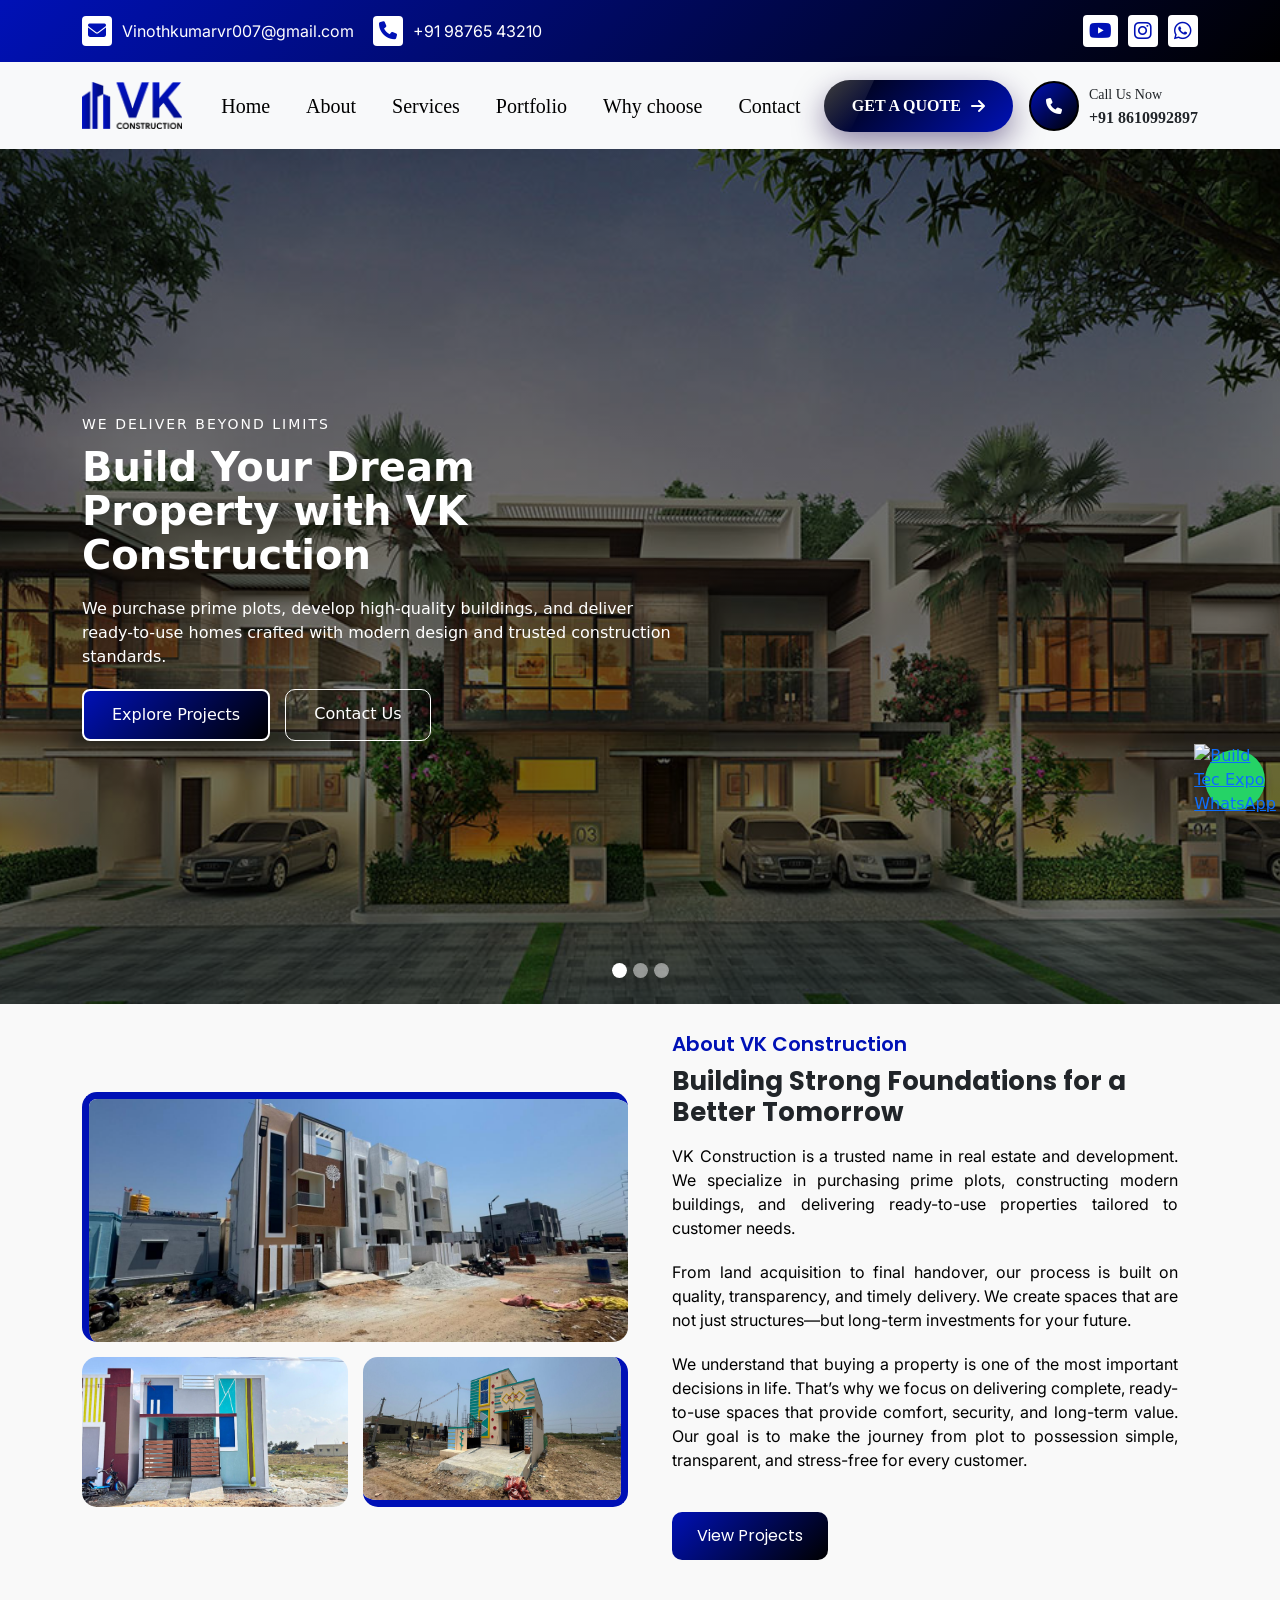
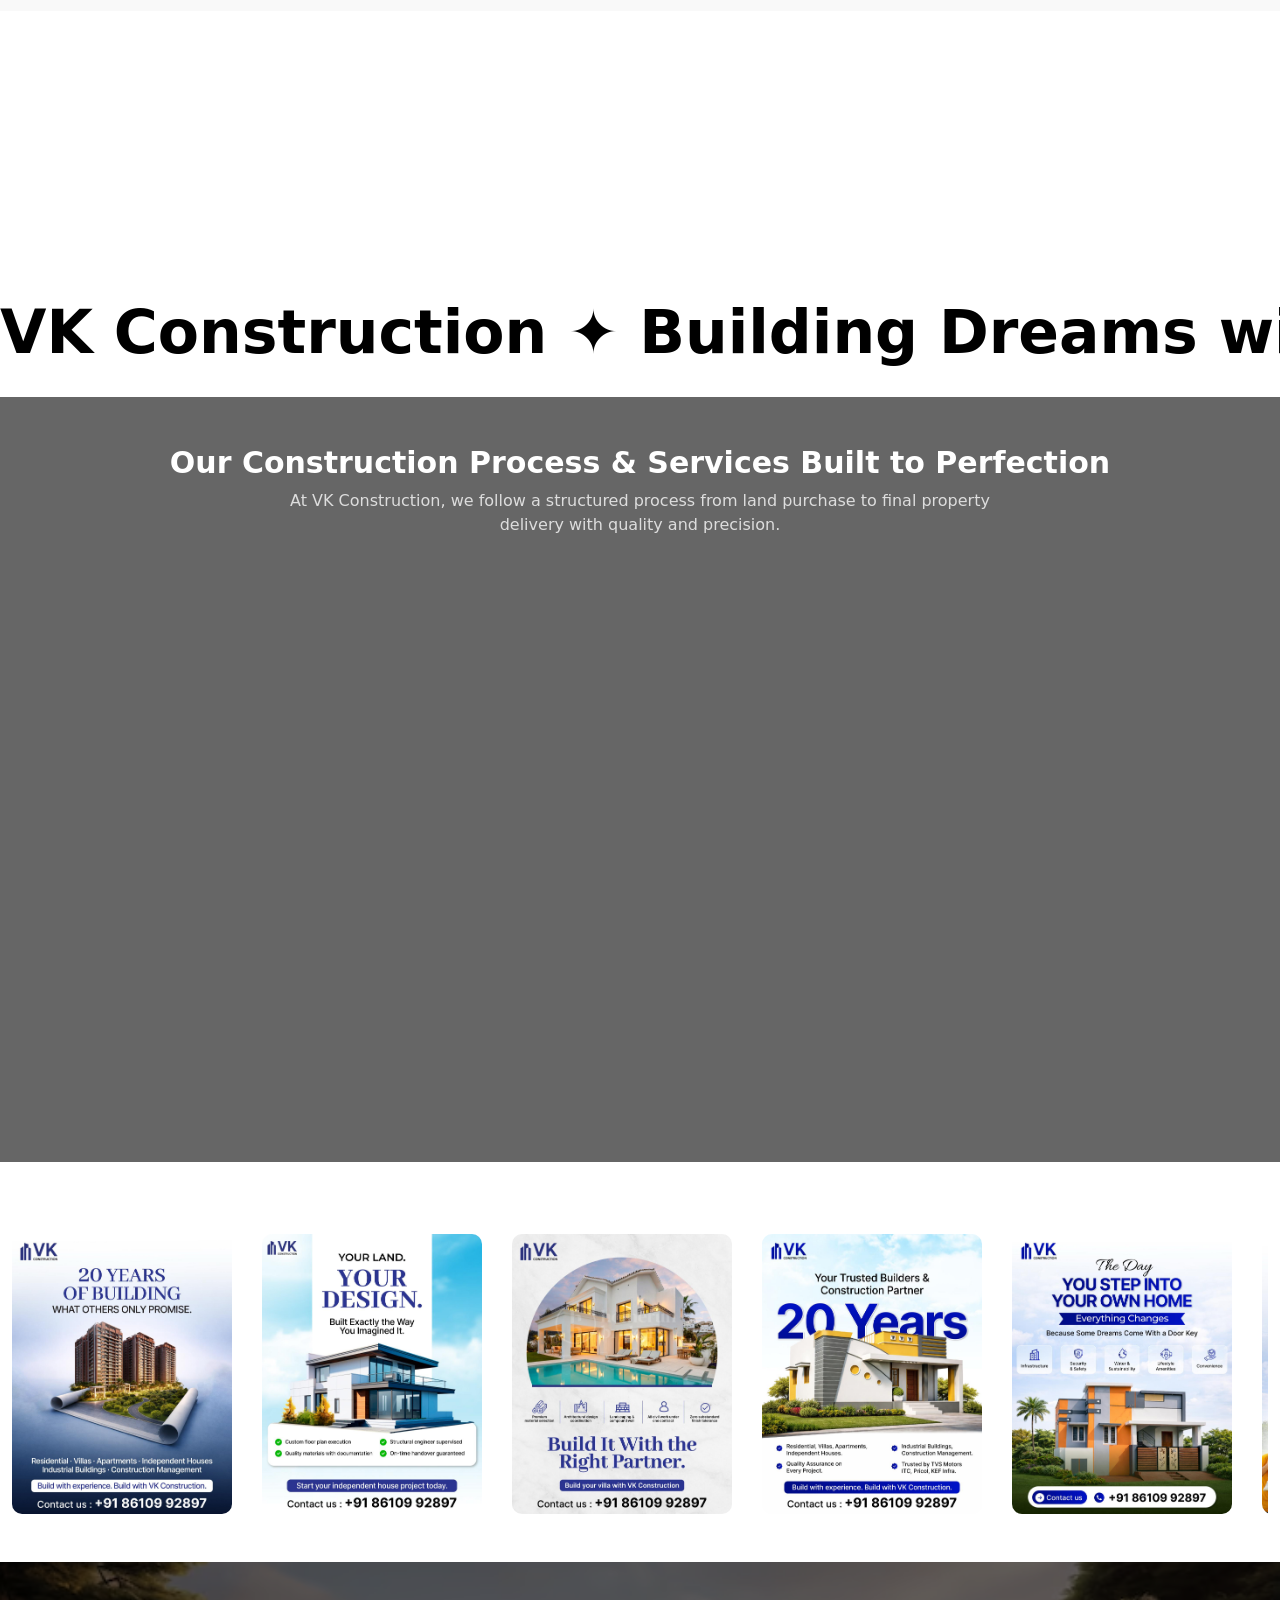
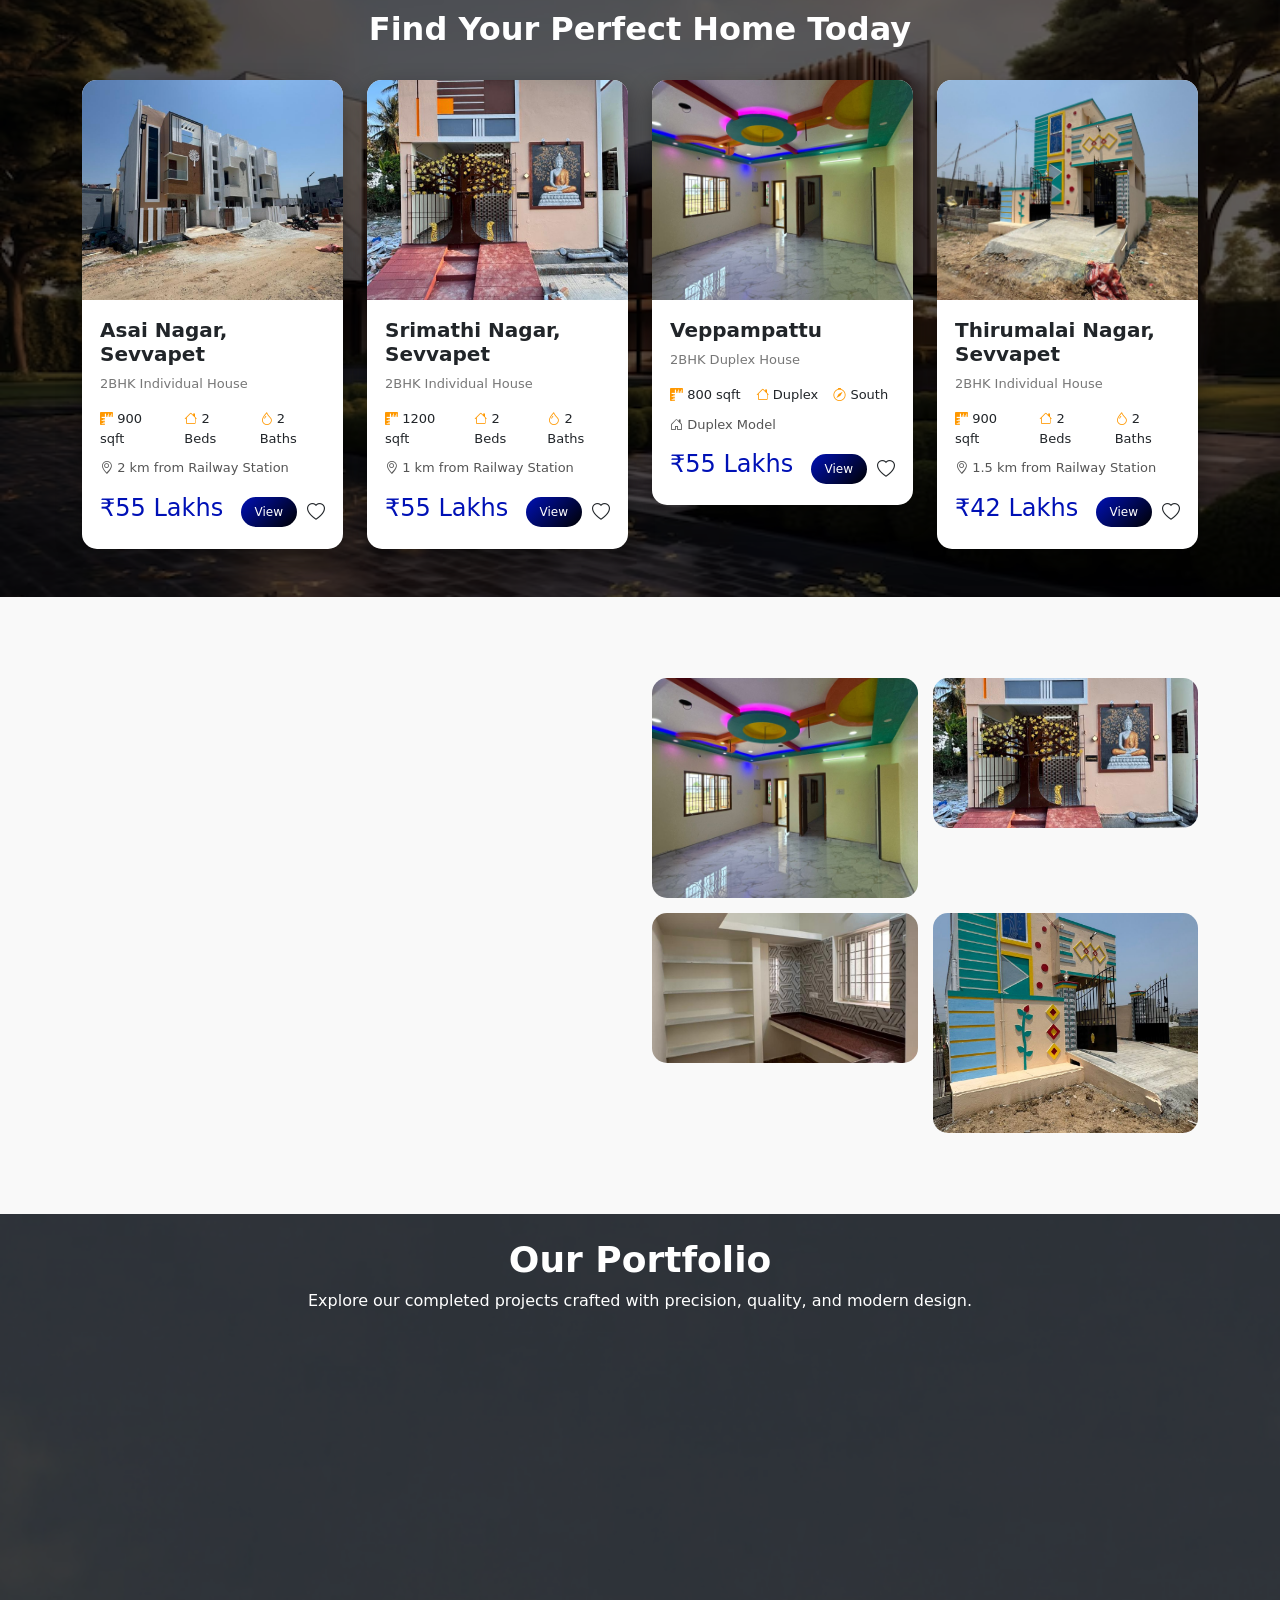
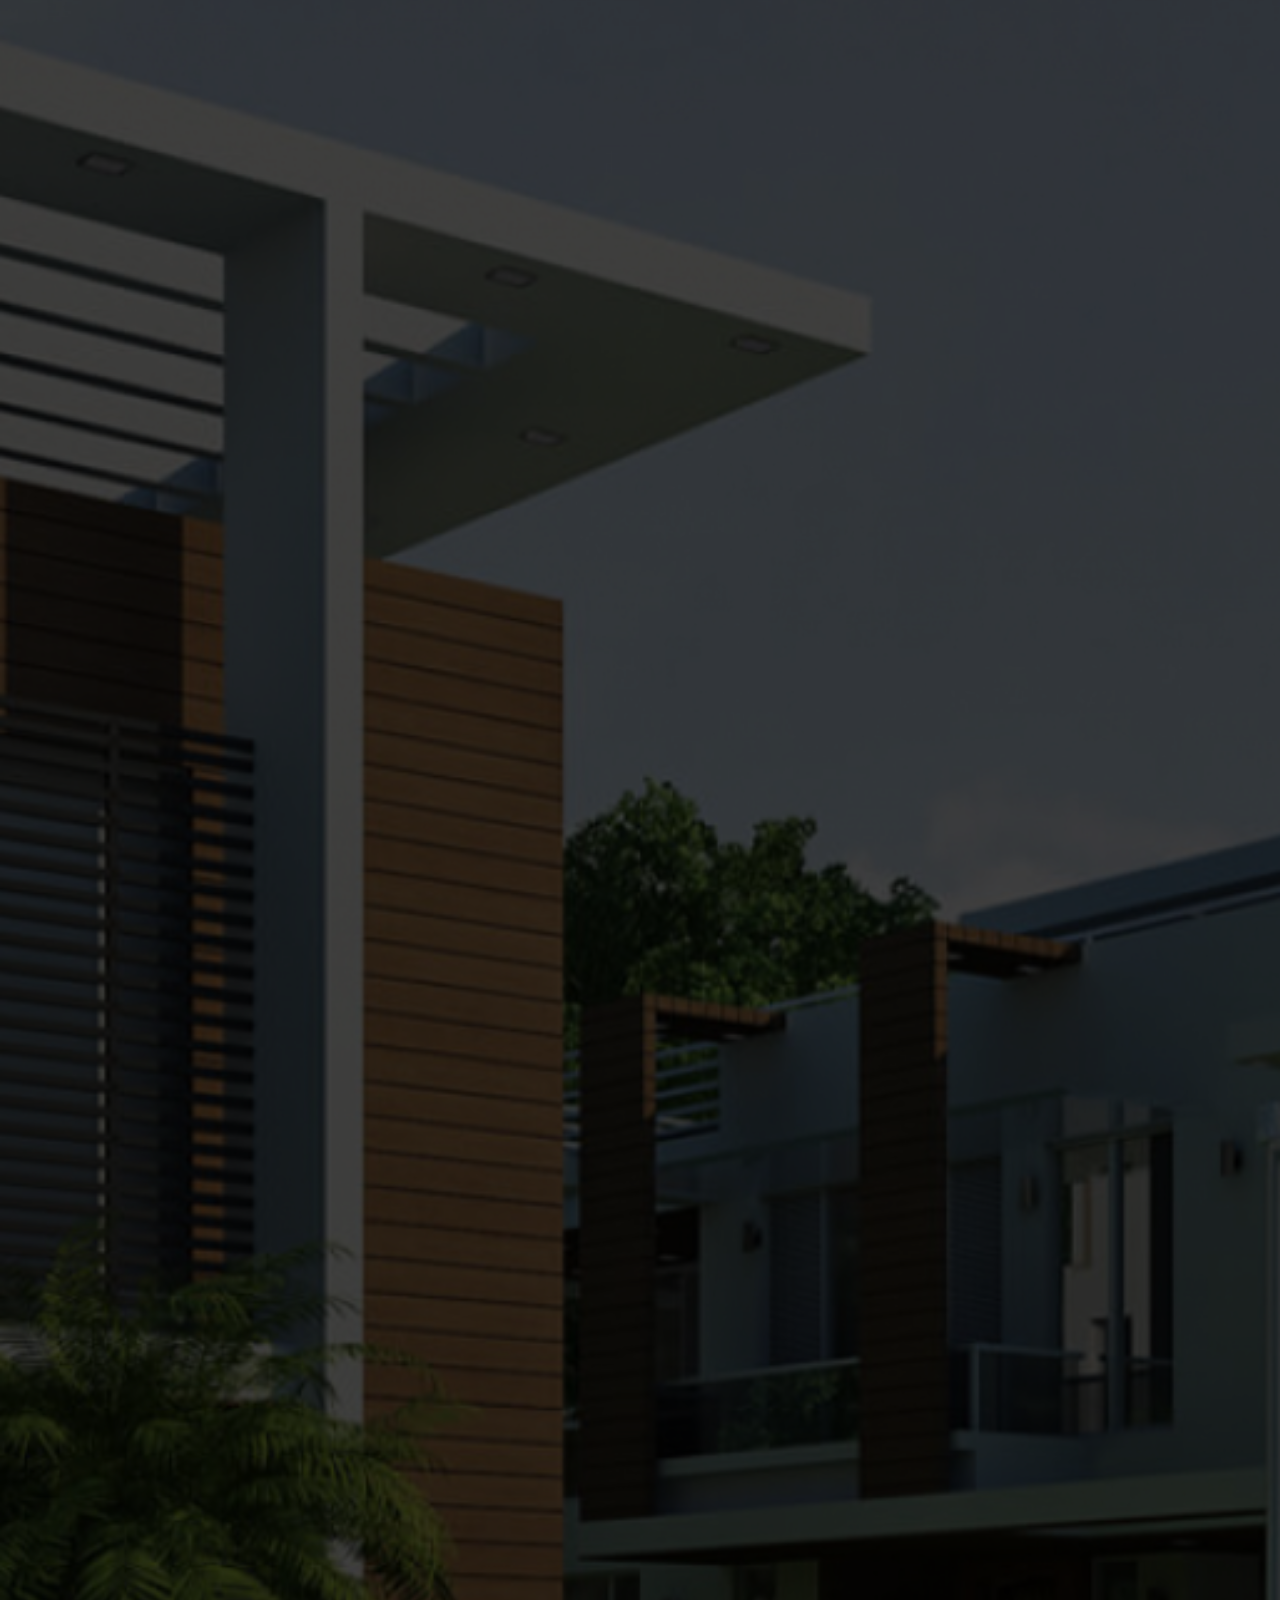
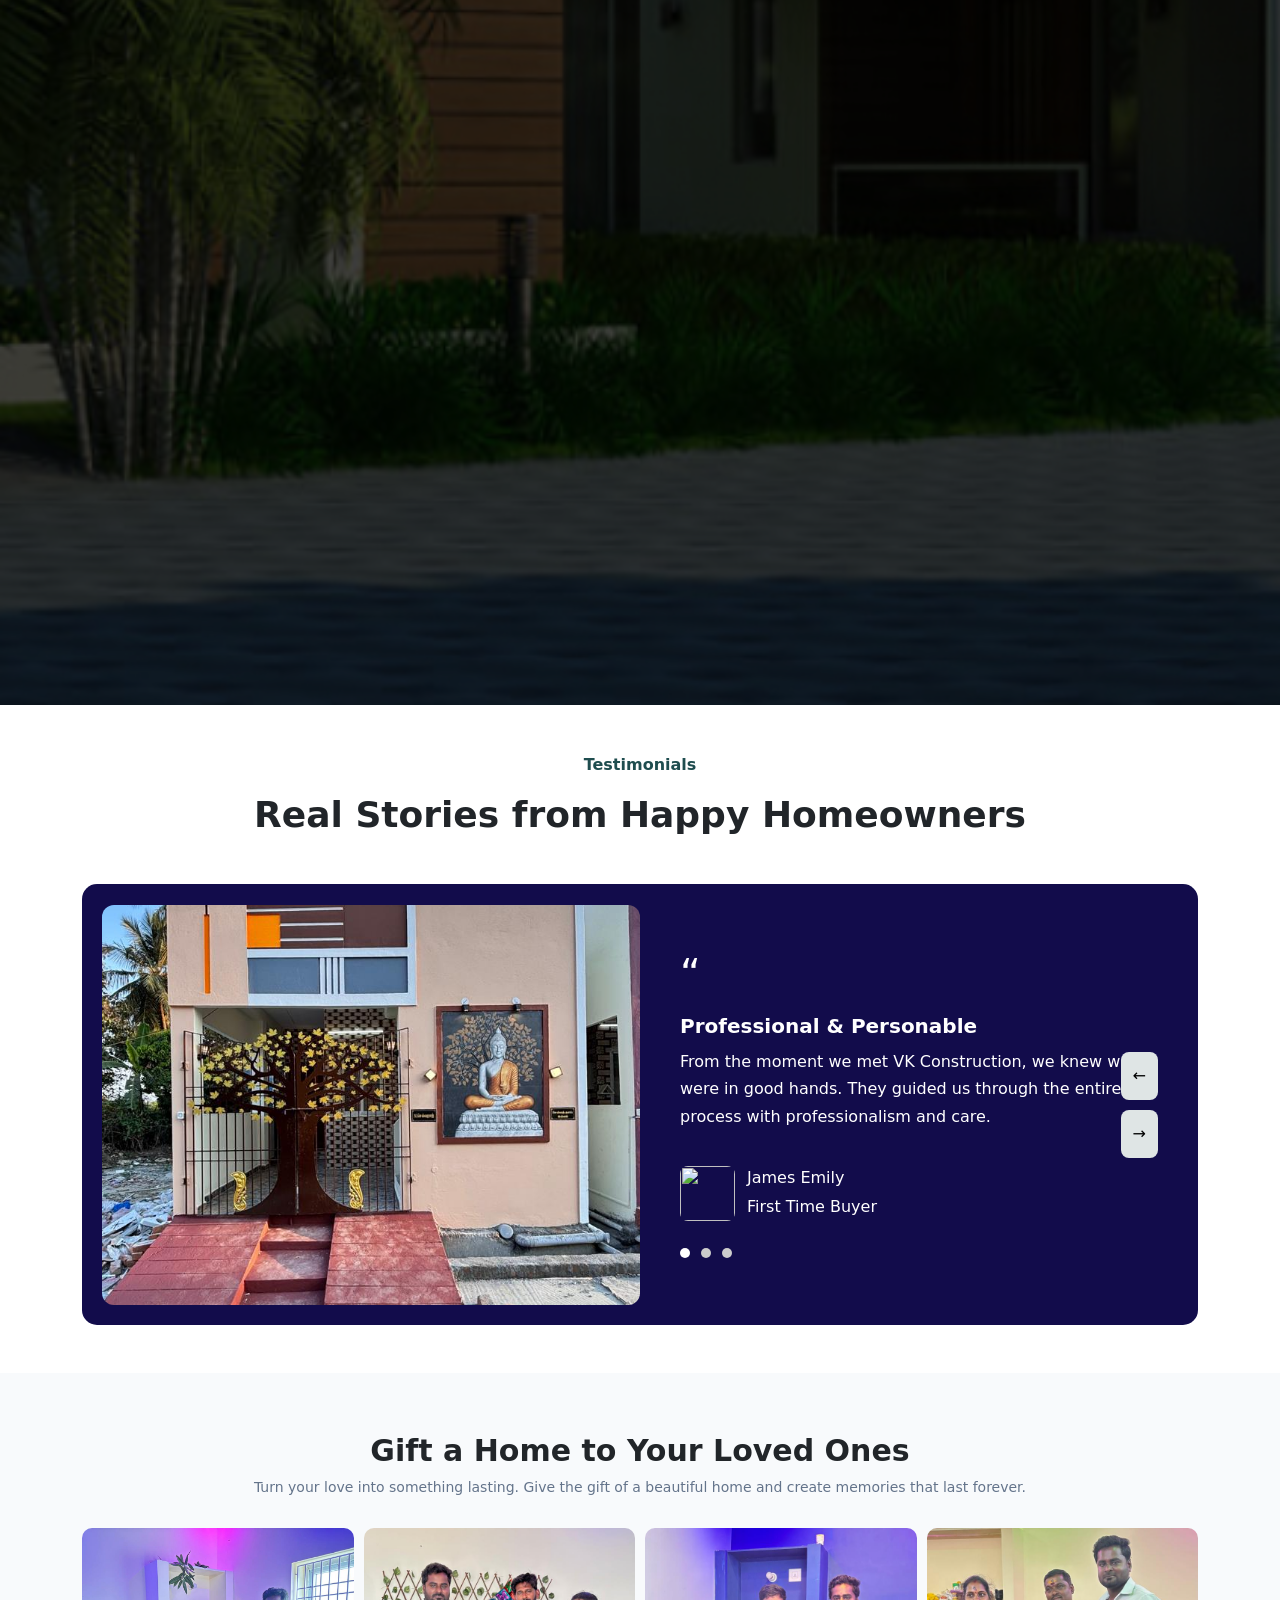
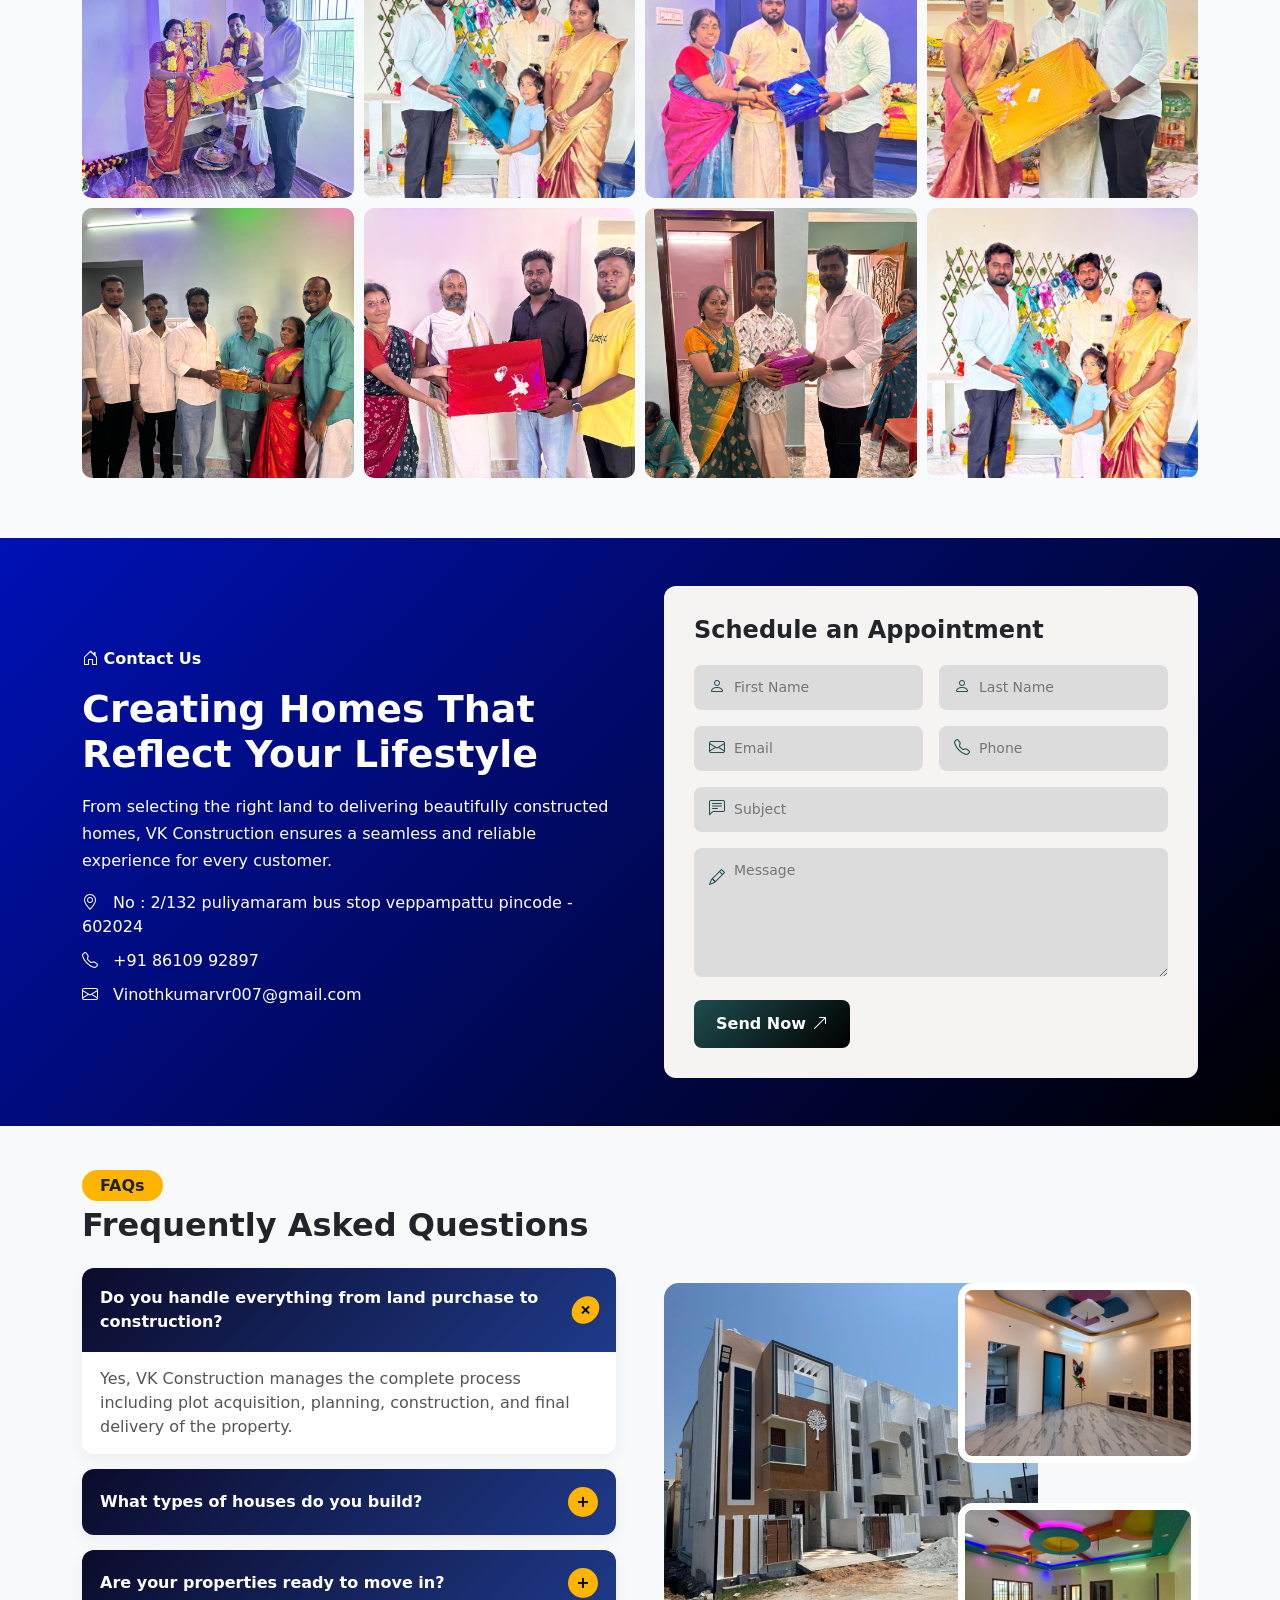
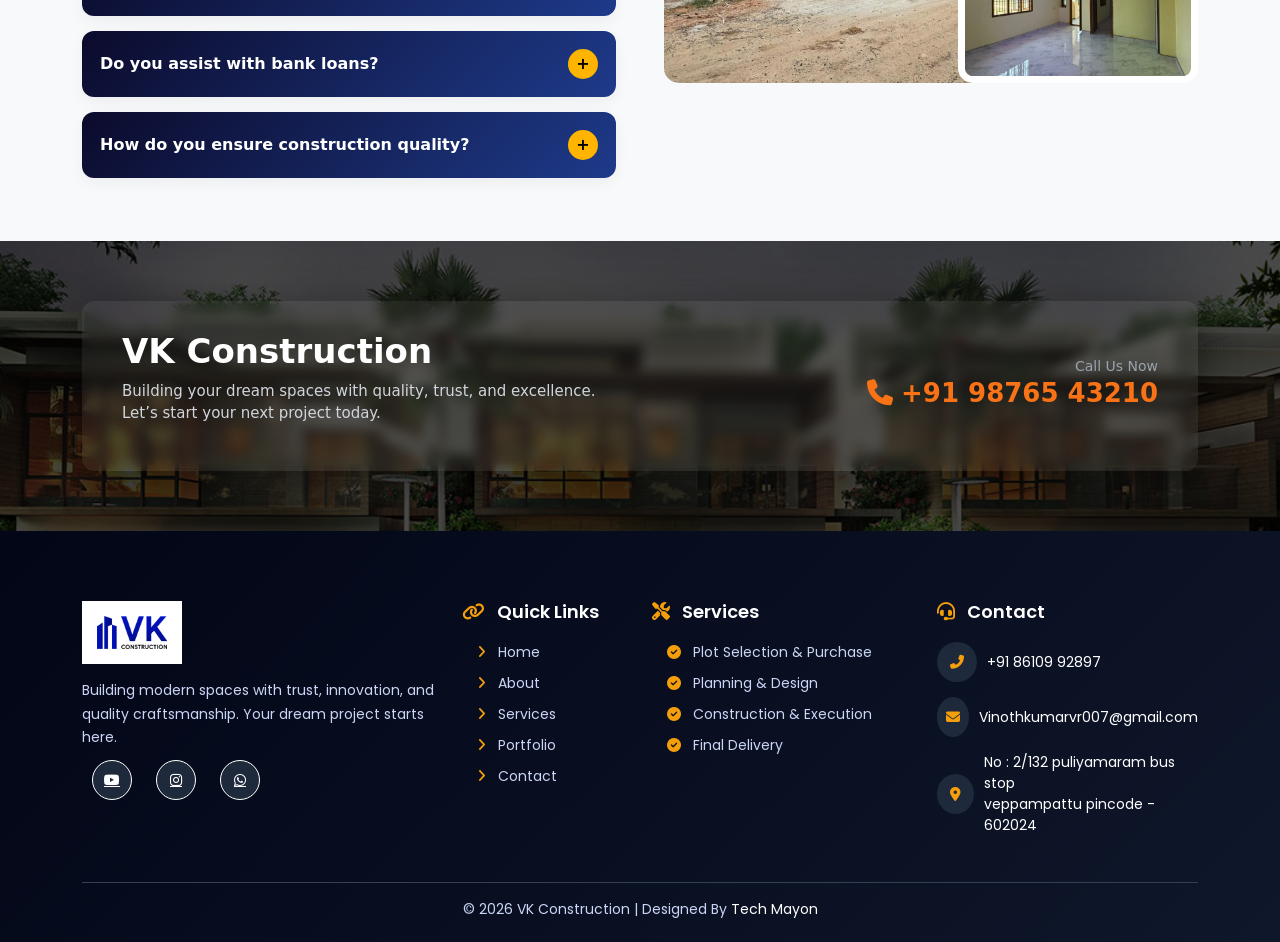
==== commit 7eaa7150: "add" ====
--- a/index.html
+++ b/index.html
@@ -1074,19 +1074,19 @@
             <i class="bi bi-house-door"></i> Contact Us
           </p>
 
-          <h2>
-            Get In Touch With Us: Your Real Estate Partner
-          </h2>
-
-          <p class="vkContact-desc">
-            We are here to assist you with all your real estate needs. Whether you are buying,
-            selling, renting, or investing, our experienced team is ready to provide you with support.
-          </p>
+          <h2>Creating Homes That Reflect Your Lifestyle</h2>
+<p class="vkContact-desc">
+From selecting the right land to delivering beautifully constructed homes, VK Construction
+ensures a seamless and reliable experience for every customer.
+</p>
 
           <div class="vkContact-info">
-            <p><i class="bi bi-geo-alt"></i> 570 White Mission Apt. hellerborough</p>
-            <p><i class="bi bi-telephone"></i> (925) 683-1469</p>
-            <p><i class="bi bi-envelope"></i> mike@homz.com</p>
+            <p><i class="bi bi-geo-alt"></i> 
+No : 2/132 puliyamaram bus stop
+veppampattu pincode - 602024</p>
+            <p><i class="bi bi-telephone"></i> +91 86109 92897</p>
+            <p><i class="bi bi-envelope"></i> 
+Vinothkumarvr007@gmail.com</p>
           </div>
 
         </div>
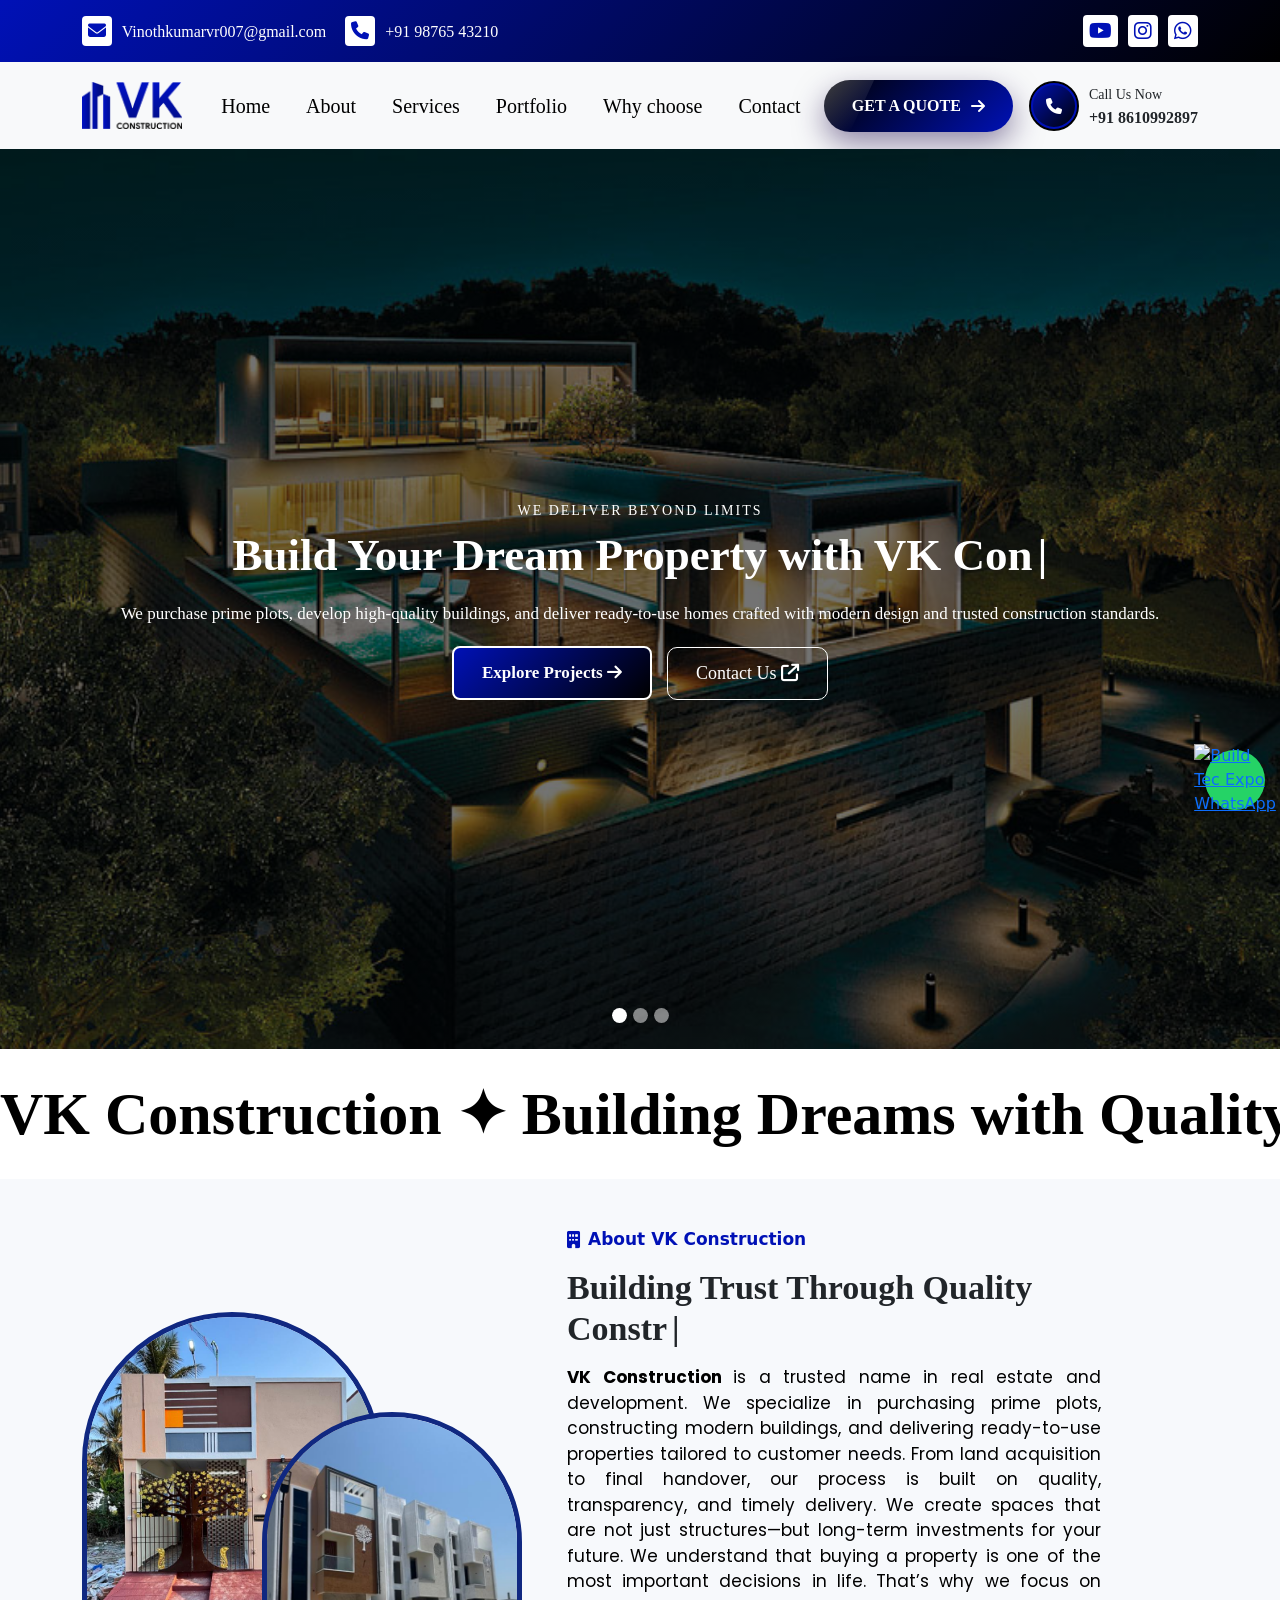
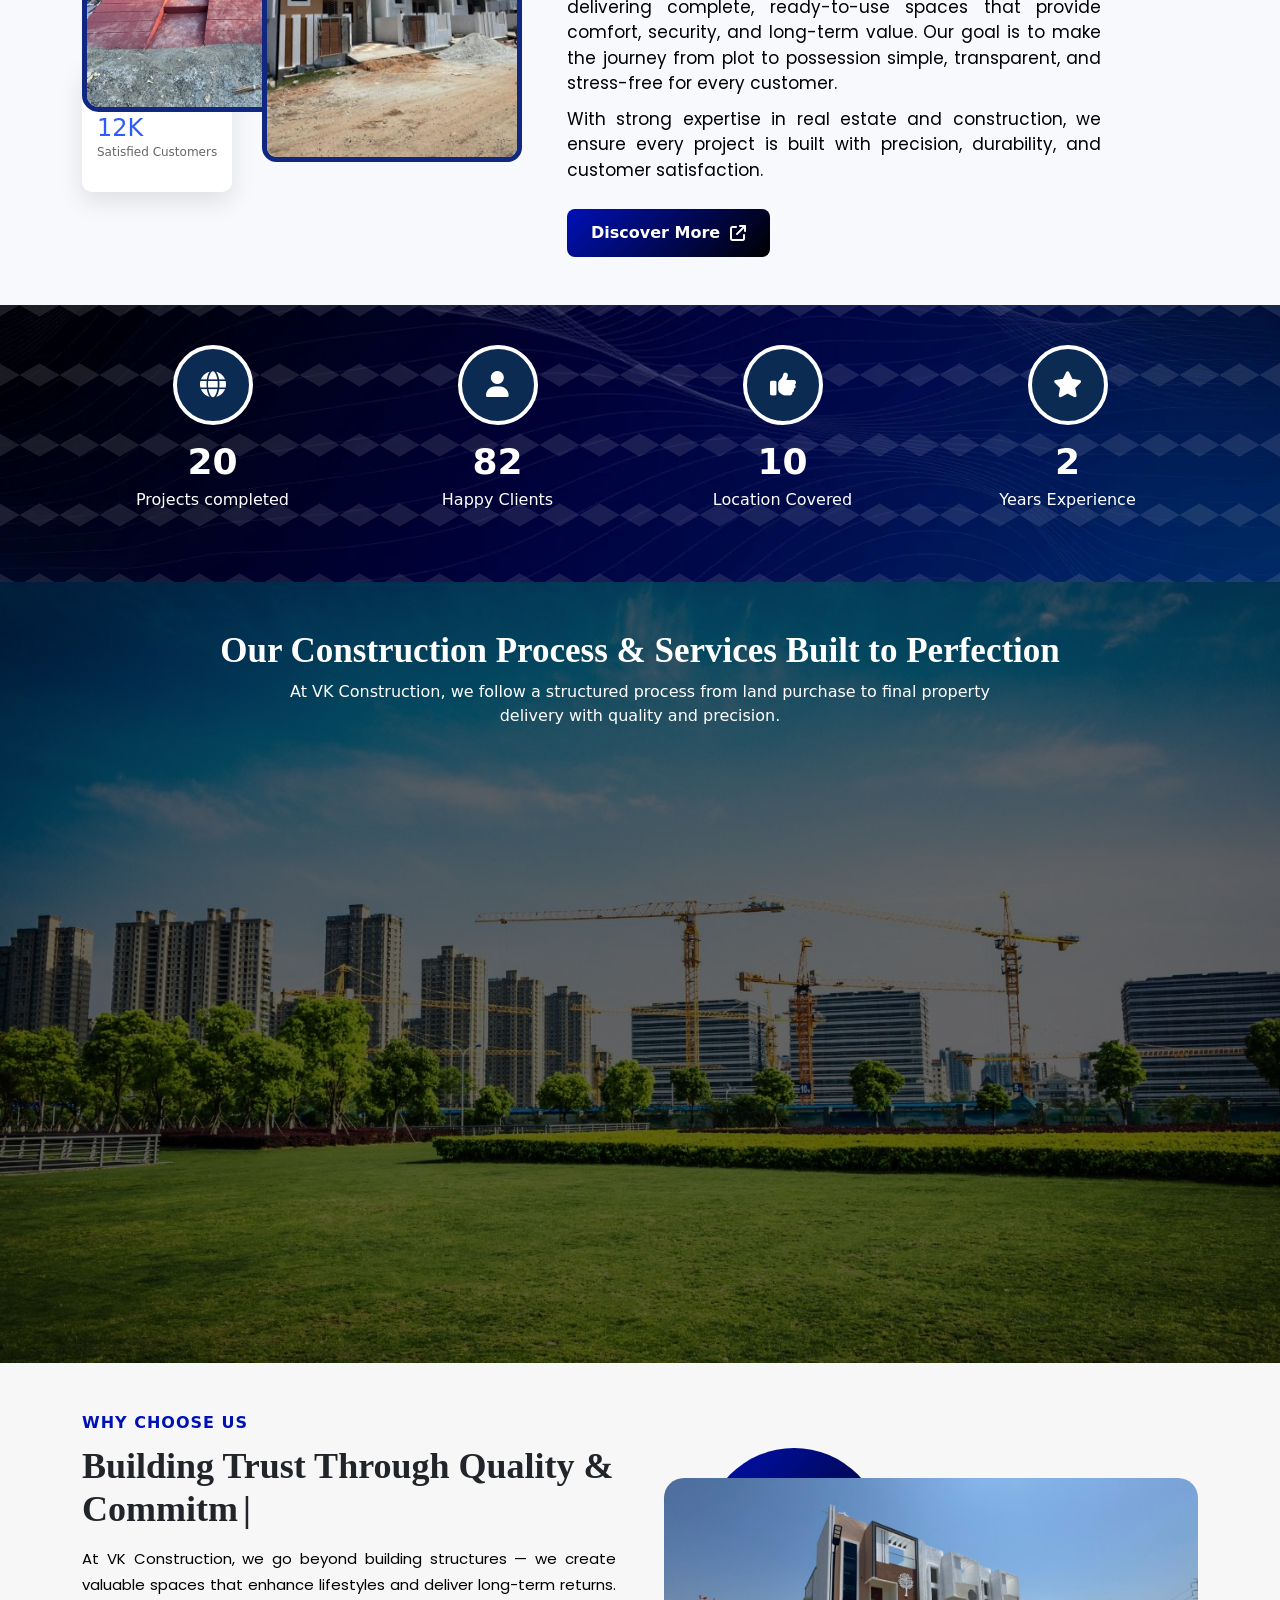
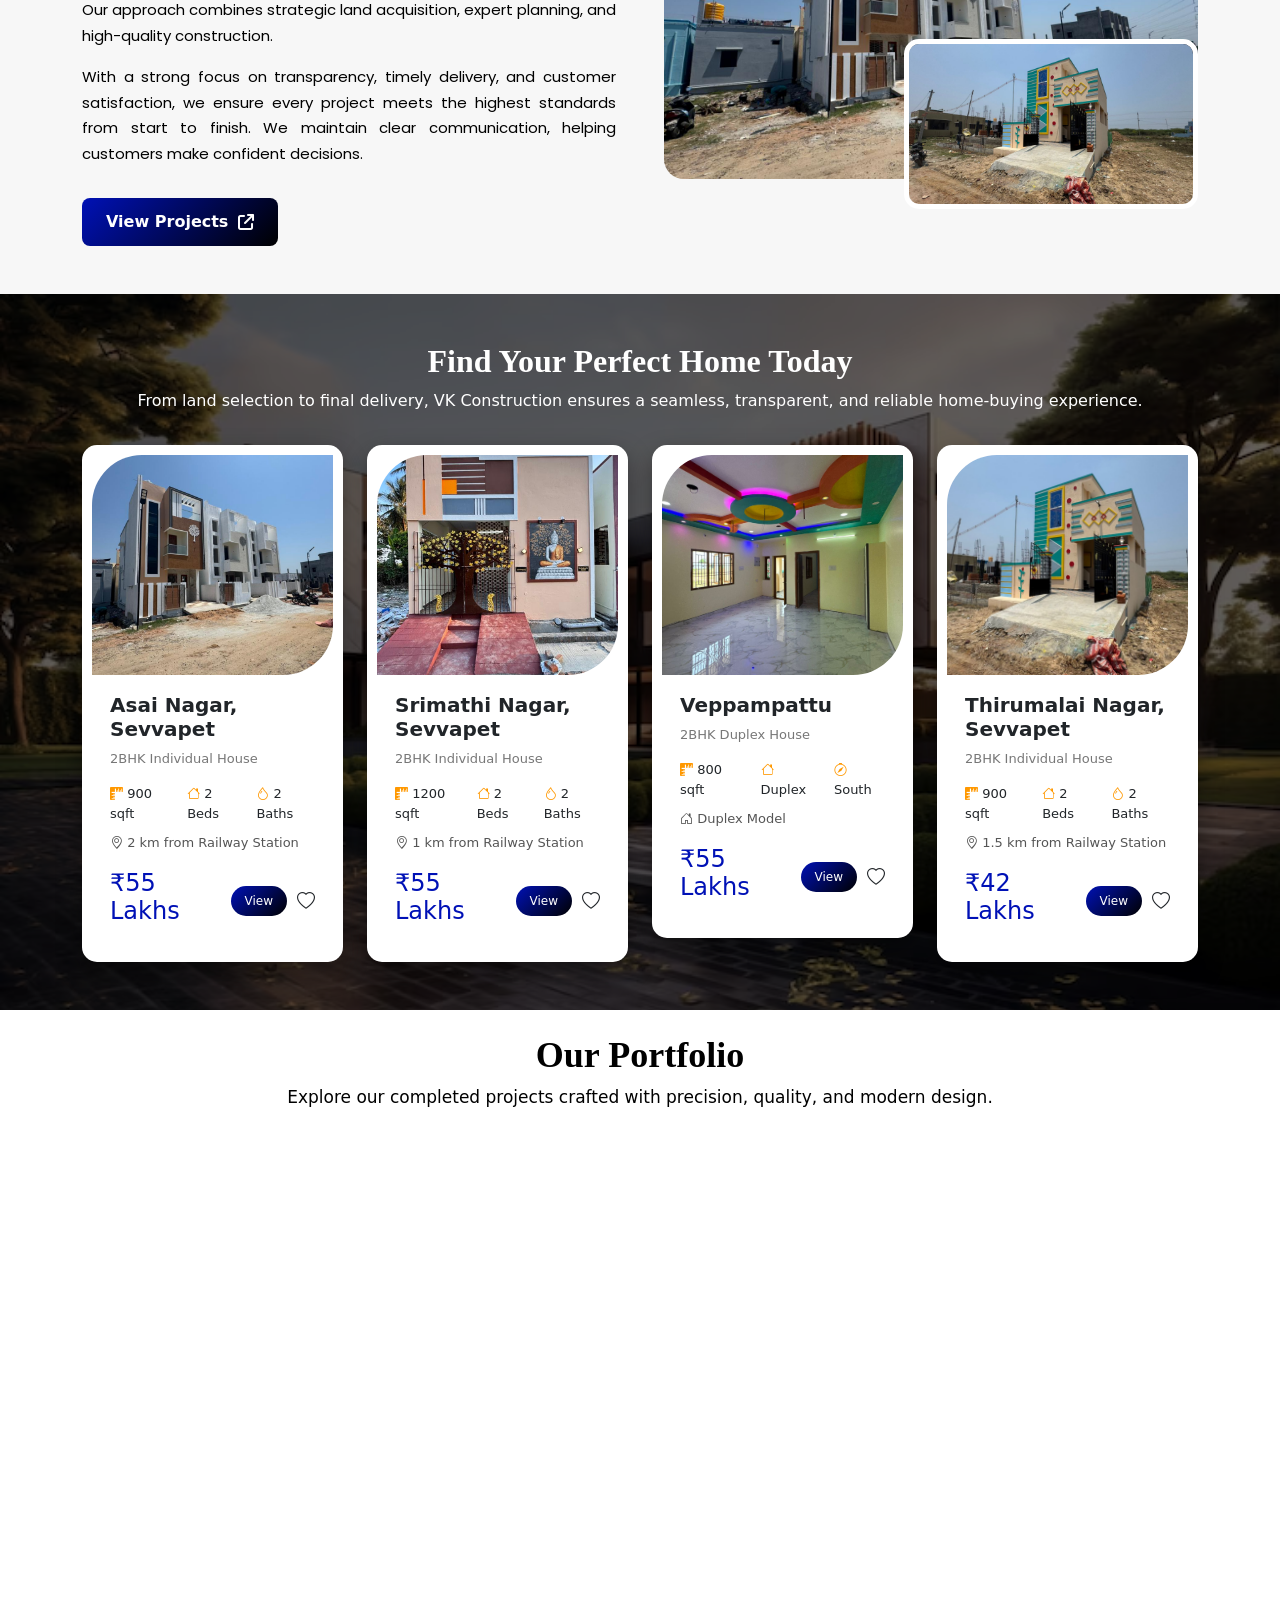
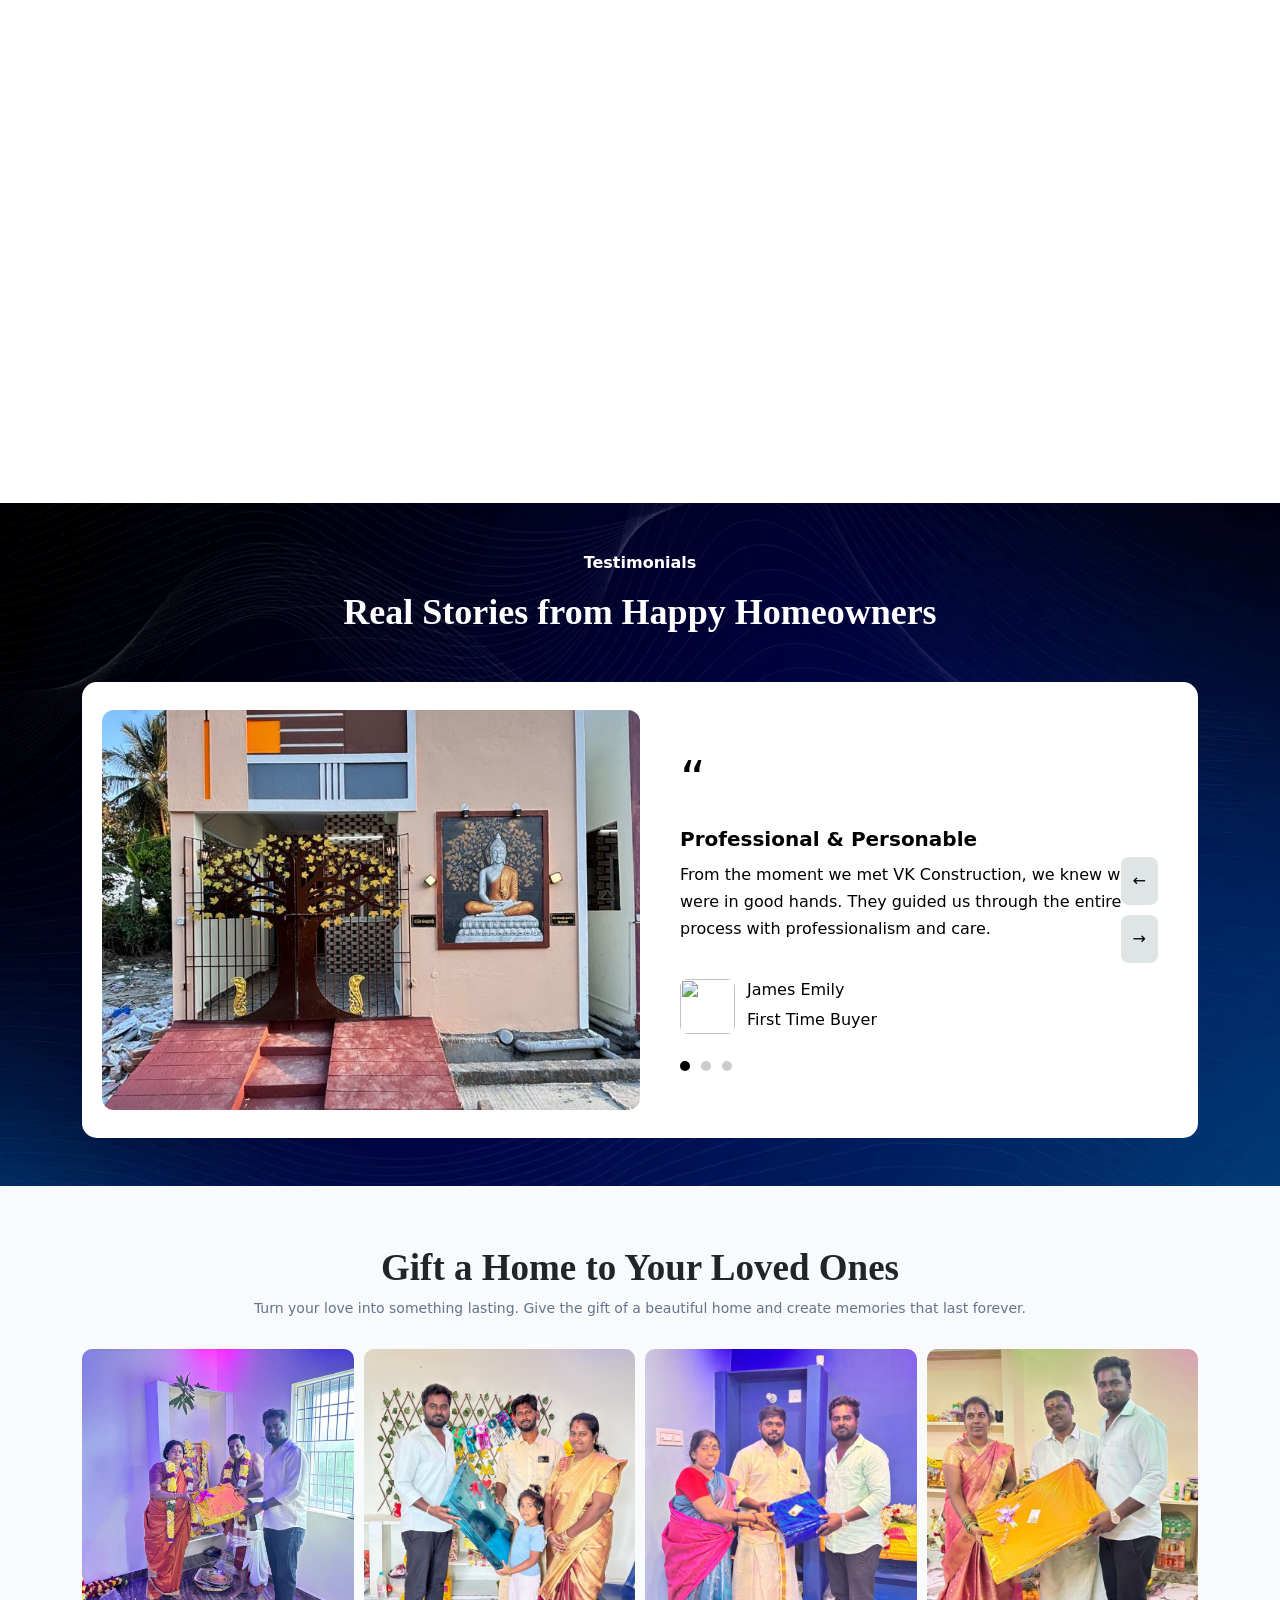
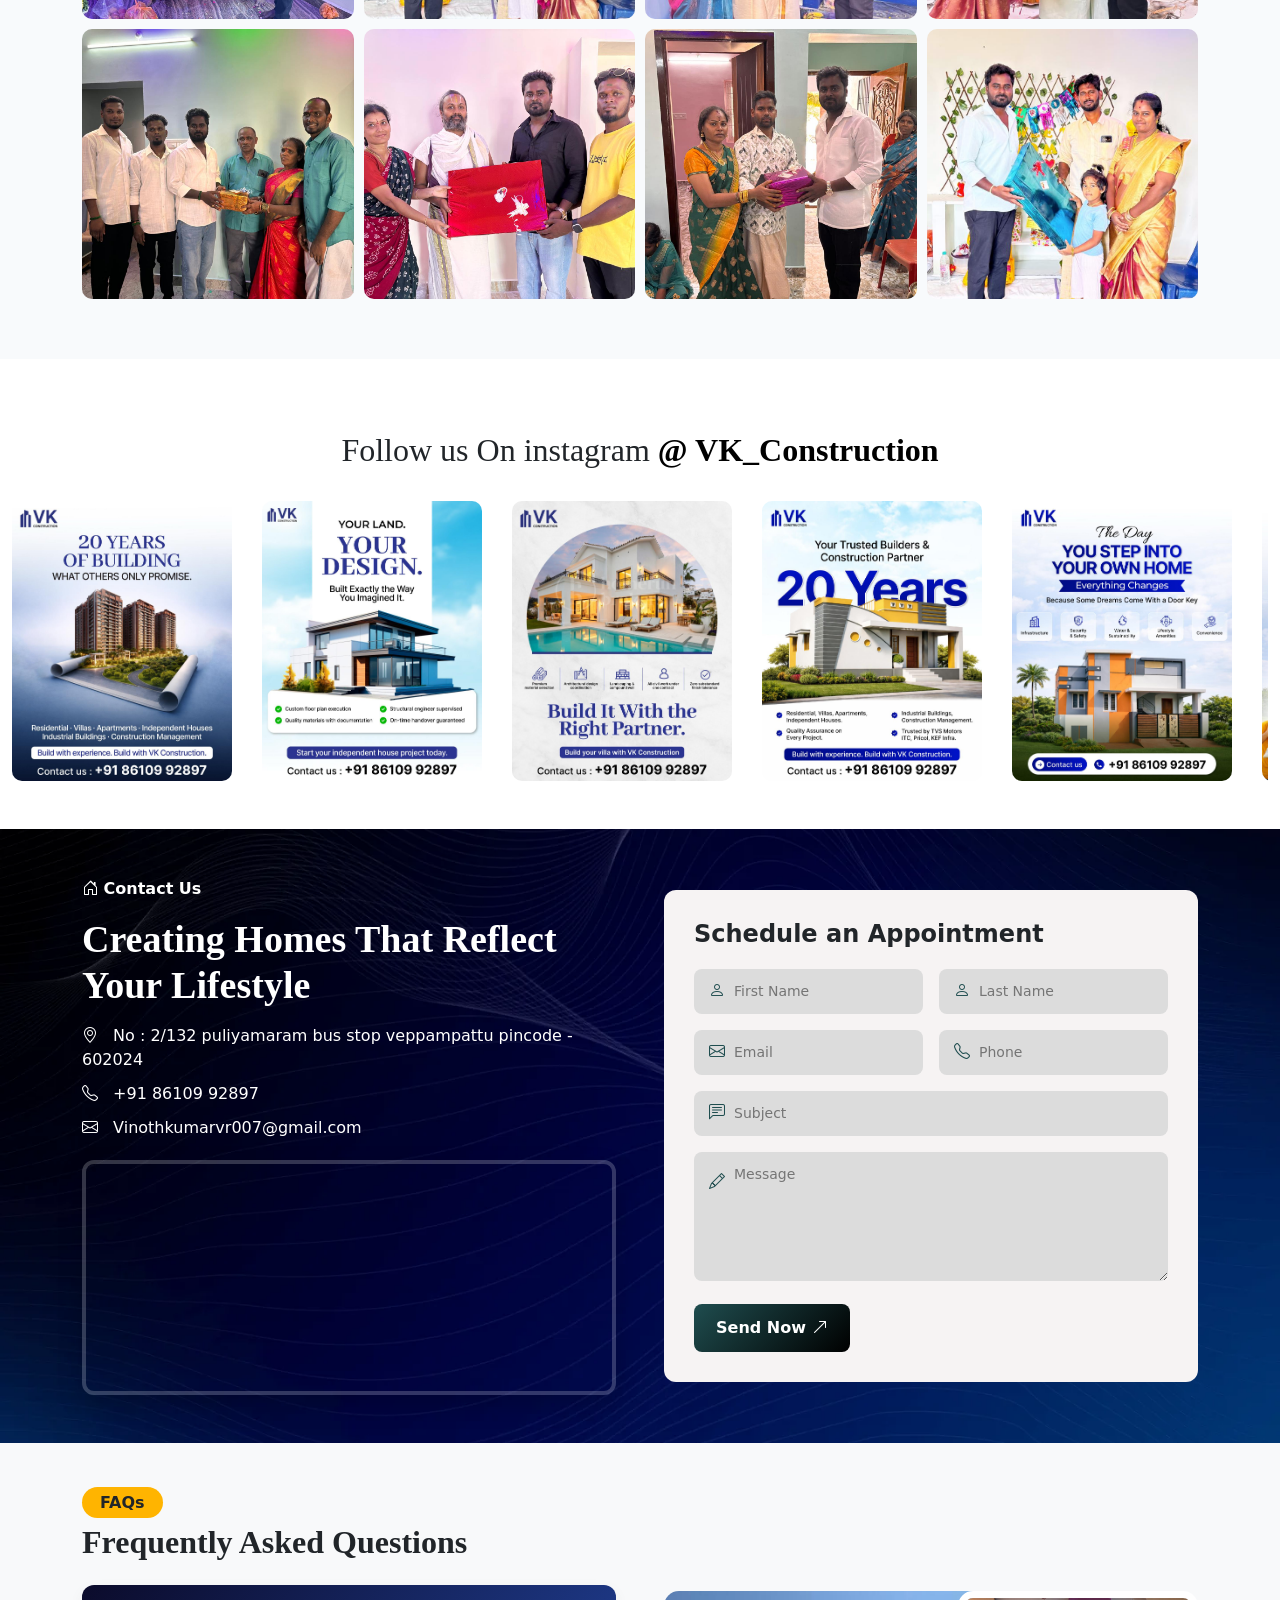
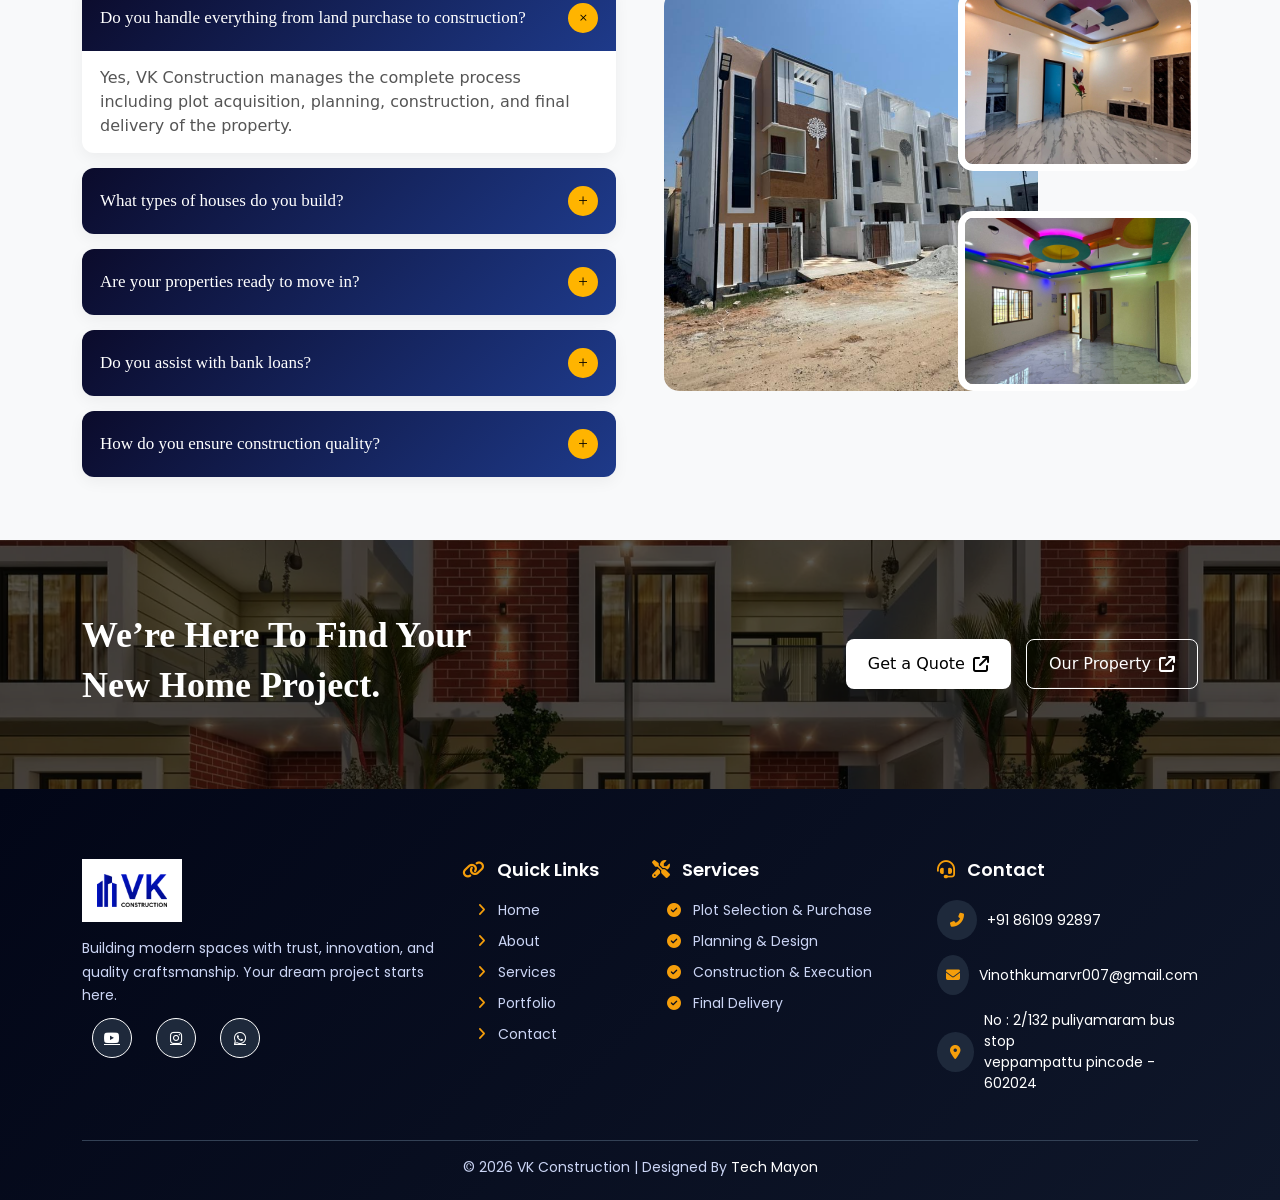
==== commit 569e1b49: "add" ====
--- a/index.html
+++ b/index.html
@@ -34,8 +34,8 @@
   <div class="vk-popup-box">
 
     <!-- LEFT SIDE -->
-    <div class="vk-popup-left">
-      <h2>Build Your Dream Project</h2>
+    <div class="vk-popup-left ">
+      <h2 style="  font-family: 'Playfair Display', serif;">Build Your Dream Project</h2>
       <p>
         Get expert construction solutions with VK Construction. 
         We deliver quality, trust, and on-time execution.
@@ -187,28 +187,35 @@
 
       <!-- SLIDE 1 -->
       <div class="carousel-item active">
-        <div class="hero-slide" style="background-image:url('images/homethree.jpg')">
+        <div class="hero-slide" style="background-image:url('images/reban.jpg')">
           <div class="overlays"></div>
 
           <div class="container">
             <div class="hero-content">
               <span class="top-text">WE DELIVER BEYOND LIMITS</span>
-              <h1>Build Your Dream Property with VK Construction</h1>
+          <h1 class="vkDreamType-title">
+  <span id="vkDreamTypeText"></span>
+</h1>
               <p>We purchase prime plots, develop high-quality buildings, and deliver ready-to-use homes crafted with modern design and trusted construction standards.</p>
 
               <div class="hero-btns">
-                <a href="#port" class="btn-main">Explore Projects</a>
-                <a href="#contact" class="btn-outline">Contact Us</a>
-              </div>
+  <a href="#port" class="btn-main">
+    Explore Projects <i class="fa-solid fa-arrow-right"></i>
+  </a>
+
+  <a href="#contact" class="btn-outline">
+    Contact Us <i class="fa-solid fa-arrow-up-right-from-square"></i>
+  </a>
+</div>
             </div>
           </div>
 
         </div>
       </div>
 
-      <!-- SLIDE 2 -->
+      
       <div class="carousel-item">
-        <div class="hero-slide" style="background-image:url('images/homeone.jpg')">
+        <div class="hero-slide" style="background-image:url('images/retwo.jpg')">
           <div class="overlays"></div>
 
           <div class="container">
@@ -217,19 +224,25 @@
               <h1>From Plot to Perfect Home</h1>
               <p>At VK Construction, we buy land, build strong and modern structures, and hand over complete properties ready for you to move in.</p>
 
-              <div class="hero-btns">
-                <a href="#contact" class="btn-main">Get a Quote</a>
-                <a href="#services" class="btn-outline">Our Services</a>
-              </div>
+                  <div class="hero-btns">
+  <a href="#contact" class="btn-main">
+    Get Quote <i class="fa-solid fa-arrow-right"></i>
+  </a>
+
+  <a href="#contact" class="btn-outline">
+    Contact Us <i class="fa-solid fa-arrow-up-right-from-square"></i>
+  </a>
+</div>
+        
             </div>
           </div>
 
         </div>
       </div>
 
-      <!-- SLIDE 3 -->
+   
       <div class="carousel-item">
-        <div class="hero-slide" style="background-image:url('images/hometwo.jpg')">
+        <div class="hero-slide" style="background-image:url('images/rethree.jpg')">
           <div class="overlays"></div>
 
           <div class="container">
@@ -238,10 +251,16 @@
               <h1>Turning Land Into Lifestyle Spaces</span></h1>
               <p>We acquire prime plots, construct premium buildings, and deliver fully finished properties designed for comfort, quality, and long-term value..</p>
 
-              <div class="hero-btns">
-                <a href="#contact" class="btn-main">Get a Quote</a>
-                <a href="#services" class="btn-outline">Our Services</a>
-              </div>
+                  <div class="hero-btns">
+  <a href="#port" class="btn-main">
+    Explore Projects <i class="fa-solid fa-arrow-right"></i>
+  </a>
+
+  <a href="#contact" class="btn-outline">
+    Contact Us <i class="fa-solid fa-arrow-up-right-from-square"></i>
+  </a>
+</div>
+        
             </div>
           </div>
 
@@ -253,113 +272,6 @@
   </div>
 
 </section>
-
-
-
-
-
-
-
-
-
-
-
-
-<section class="vk-about-section py-4" id="about">
-  <div class="container">
-    <div class="row align-items-center">
-
-
-       <div class="col-lg-6">
-        <div class="vk-about-images">
-          <div class="vk-img-box vk-img1">
-            <img src="images/galthree.jpeg" alt="">
-          </div>
-          <div class="vk-img-box vk-img2">
-            <img src="images/onegal.jpg" alt="">
-          </div>
-          <div class="vk-img-box vk-img3">
-            <img src="images/galtwetyone.jpeg" alt="">
-          </div>
-        </div>
-      </div>
-
-      <!-- LEFT CONTENT -->
-      <div class="col-lg-6 mb-4 mb-lg-0">
-        <div class="vk-about-content">
-          <h5 class="vk-about-subtitle" data-aos="fade-down">About VK Construction</h5>
-
-          <h2 class="vk-about-title" data-aos="fade-down">
-            Building Strong Foundations for a Better Tomorrow
-          </h2>
-
-          <p class="vk-about-text" data-aos="fade-down">
-            VK Construction is a trusted name in real estate and development. We specialize in purchasing prime plots, constructing modern buildings, and delivering ready-to-use properties tailored to customer needs.
-          </p>
-
-          <p class="vk-about-text" data-aos="fade-down">
-            From land acquisition to final handover, our process is built on quality, transparency, and timely delivery. We create spaces that are not just structures—but long-term investments for your future.
-          </p>
-
-         <p class="vk-about-text" data-aos="fade-down">We understand that buying a property is one of the most important decisions in life. That’s why we focus on delivering complete, ready-to-use spaces that provide comfort, security, and long-term value. Our goal is to make the journey from plot to possession simple, transparent, and stress-free for every customer.</p>
-
-          <!-- BUTTON -->
-          <a href="#port" class="vk-about-btn" data-aos="fade-down">View Projects</a>
-        </div>
-      </div>
-
-      <!-- RIGHT IMAGE GRID -->
-     
-
-    </div>
-  </div>
-</section>
-
-
-<section class="vk-diamond-counter py-5">
-  <div class="container">
-    <div class="row text-center justify-content-center g-4">
-
-      <!-- ITEM -->
-      <div class="col-md-3 col-12" data-aos="flip-right">
-        <div class="vk-diamond-card pink">
-          <div class="vk-icon"><i class="bi bi-globe"></i></div>
-          <h3 class="vk-count" data-target="50">0 </h3>
-          <span class="vk-label">Projects Completed</span>
-        </div>
-      </div>
-
-      <!-- ITEM -->
-      <div class="col-md-3 col-12" data-aos="flip-right">
-        <div class="vk-diamond-card purple">
-          <div class="vk-icon"><i class="bi bi-rocket"></i></div>
-          <h3 class="vk-count" data-target="200">0</h3>
-          <span class="vk-label">Happy Clients</span>
-        </div>
-      </div>
-
-      <!-- ITEM -->
-      <div class="col-md-3 col-12" data-aos="flip-right">
-        <div class="vk-diamond-card blue">
-          <div class="vk-icon"><i class="bi bi-briefcase"></i></div>
-          <h3 class="vk-count" data-target="25">0</h3>
-          <span class="vk-label">Location Covered</span>
-        </div>
-      </div>
-
-      <!-- ITEM -->
-      <div class="col-md-3 col-12" data-aos="flip-right">
-        <div class="vk-diamond-card green">
-          <div class="vk-icon"><i class="bi bi-phone"></i></div>
-          <h3 class="vk-count" data-target="7">0</h3>
-          <span class="vk-label">Years Experience</span>
-        </div>
-      </div>
-
-    </div>
-  </div>
-</section>
-
 
 <section class="vk-text-marquee">
   <div class="vk-marquee-wrap">
@@ -370,6 +282,133 @@
 
   </div>
 </section>
+
+
+
+<section class="vkAboutArch py-5" id="about">
+  <div class="container">
+    <div class="row align-items-center g-5">
+
+      <!-- LEFT IMAGE DESIGN -->
+      <div class="col-lg-5">
+        <div class="vkArch-wrap">
+
+          <!-- BIG ARCH -->
+          <div class="vkArch-img vkArch-big">
+            <img src="images/galtweenty.jpeg">
+          </div>
+
+          <!-- SMALL ARCH -->
+          <div class="vkArch-img vkArch-small">
+            <img src="images/galthree.jpeg">
+          </div>
+
+          <!-- CUSTOMER BADGE -->
+          <div class="vkArch-badge">
+            <div class="vkArch-users">
+              <img src="images/men.png">
+              <img src="images/menone.png">
+              <img src="images/mentwo.png">
+              <span>+</span>
+            </div>
+            <h4>12K</h4>
+            <p>Satisfied Customers</p>
+          </div>
+
+        </div>
+      </div>
+
+      <!-- RIGHT CONTENT -->
+      <div class="col-lg-6" >
+
+        <span class="vkAbout-tag" style="color: #0011B6;font-size: 17px;" data-aos="fade-down">
+          <i class="fa-solid fa-building" style="color: #0011B6;"></i> About VK Construction
+        </span>
+
+       <h2 class="vkAbout-title">
+  <span id="vkTypingText"></span>
+</h2>
+
+        <p class="vkAbout-text" data-aos="zoom-in" >
+          <strong> VK Construction </strong> is a trusted name in real estate and development. We specialize in purchasing prime plots, constructing modern buildings, and delivering ready-to-use properties tailored to customer needs.
+
+From land acquisition to final handover, our process is built on quality, transparency, and timely delivery. We create spaces that are not just structures—but long-term investments for your future.
+
+We understand that buying a property is one of the most important decisions in life. That’s why we focus on delivering complete, ready-to-use spaces that provide comfort, security, and long-term value. Our goal is to make the journey from plot to possession simple, transparent, and stress-free for every customer.
+        </p>
+
+        <p class="vkAbout-text" data-aos="zoom-in">
+          With strong expertise in real estate and construction, we ensure every project is
+          built with precision, durability, and customer satisfaction.
+        </p>
+
+        <a href="#contact" class="vkAbout-btnX mt-3" data-aos="fade-down">
+  <span>Discover More</span>
+  <i class="fa-solid fa-arrow-up-right-from-square"></i>
+</a>
+
+      </div>
+
+    </div>
+  </div>
+</section>
+
+
+<section class="vkCounterSec">
+  <div class="container">
+    <div class="row text-center">
+
+      <!-- ITEM 1 -->
+      <div class="col-6 col-md-3">
+        <div class="vkCounterBox">
+          <div class="vkCounterIcon">
+            <i class="fa-solid fa-globe"></i>
+          </div>
+          <h2 class="vkCounter" data-target="50">0</h2>
+            <p>Projects completed</p>
+        </div>
+      </div>
+
+      <!-- ITEM 2 -->
+      <div class="col-6 col-md-3">
+        <div class="vkCounterBox">
+          <div class="vkCounterIcon">
+            <i class="fa-solid fa-user"></i>
+          </div>
+          <h2 class="vkCounter" data-target="200">0</h2>
+          <p>Happy Clients</p>
+        </div>
+      </div>
+
+      <!-- ITEM 3 -->
+      <div class="col-6 col-md-3">
+        <div class="vkCounterBox">
+          <div class="vkCounterIcon">
+            <i class="fa-solid fa-thumbs-up"></i>
+          </div>
+          <h2 class="vkCounter" data-target="25">0</h2>
+          <p>Location Covered</p>
+        </div>
+      </div>
+
+      <!-- ITEM 4 -->
+      <div class="col-6 col-md-3">
+        <div class="vkCounterBox">
+          <div class="vkCounterIcon">
+            <i class="fa-solid fa-star"></i>
+          </div>
+          <h2 class="vkCounter" data-target="7">0</h2>
+          <p>Years Experience</p>
+        </div>
+      </div>
+
+    </div>
+  </div>
+</section>
+
+
+
+
 
 
 <section class="vkStepX-section py-5" id="services">
@@ -467,9 +506,569 @@
 </section>
 
 
+<section class="vkWhy py-5">
+  <div class="container">
+    <div class="row align-items-center g-5">
+
+      <!-- LEFT CONTENT -->
+      <div class="col-lg-6">
+
+        <span class="vkWhy-sub">WHY CHOOSE US</span>
+
+        <h2 class="vkWhy-title">
+  <span id="vkWhyTypingText"></span>
+</h2>
+
+        <p class="vkWhy-text" style="  font-family: 'Poppins', sans-serif;text-align: justify;">
+          At VK Construction, we go beyond building structures — we create valuable spaces that enhance lifestyles and deliver long-term returns. Our approach combines strategic land acquisition, expert planning, and high-quality construction.
+        </p>
+
+        <p class="vkWhy-text" style="  font-family: 'Poppins', sans-serif;text-align: justify;">
+          With a strong focus on transparency, timely delivery, and customer satisfaction, we ensure every project meets the highest standards from start to finish. We maintain clear communication, helping customers make confident decisions.
+        </p>
+
+        <!-- FEATURES -->
+       
+
+
+        <a href="#port" class="vkAbout-btnX mt-3">
+  <span>View Projects</span>
+  <i class="fa-solid fa-arrow-up-right-from-square"></i>
+</a>
+
+      </div>
+
+      <!-- RIGHT IMAGE -->
+      <div class="col-lg-6">
+        <div class="vkWhy-imgWrap">
+
+          <!-- RED SHAPE -->
+          <div class="vkWhy-shape"></div>
+
+          <!-- BIG IMAGE -->
+          <img src="images/galthree.jpeg" class="vkWhy-imgBig">
+
+          <!-- SMALL IMAGE -->
+          <img src="images/galtwetyone.jpeg" class="vkWhy-imgSmall">
+
+        </div>
+      </div>
+
+    </div>
+  </div>
+</section>
+
+
+
+
+
+
+
+
+<section class="vkPro-property py-5">
+  <div class="container">
+    <h2 style="text-align: center;font-weight: 600;color: white; font-family: 'Playfair Display', serif;">Find Your Perfect Home Today</h2>
+    <p style="text-align: center;color: white;margin-bottom: 2rem;">From land selection to final delivery, VK Construction ensures a seamless, transparent, and reliable home-buying experience.</p>
+    <div class="row g-4">
+
+      <!-- CARD 1 -->
+      <div class="col-lg-3 col-md-6">
+        <div class="vkPro-card">
+
+          <div class="vkPro-img">
+            <img src="images/galthree.jpeg">
+        
+           
+          </div>
+
+          <div class="vkPro-body">
+            <h5>Asai Nagar, Sevvapet</h5>
+            <p class="vkPro-sub">2BHK Individual House</p>
+
+            <div class="vkPro-info">
+              <span><i class="bi bi-rulers"></i> 900 sqft</span>
+              <span><i class="bi bi-house"></i> 2 Beds</span>
+              <span><i class="bi bi-droplet"></i> 2 Baths</span>
+            </div>
+
+            <p class="vkPro-loc">
+              <i class="bi bi-geo-alt"></i> 2 km from Railway Station
+            </p>
+
+            <div class="vkPro-footer">
+  <h4>₹55 Lakhs</h4>
+
+  <div class="vkPro-actions">
+    <a href="#" class="vkPro-btn">View</a>
+    <i class="bi bi-heart"></i>
+  </div>
+</div>
+          </div>
+
+        </div>
+      </div>
+
+      <!-- CARD 2 -->
+      <div class="col-lg-3 col-md-6">
+        <div class="vkPro-card">
+
+          <div class="vkPro-img">
+            <img src="images/galtweenty.jpeg">
+            
+ 
+          </div>
+
+          <div class="vkPro-body">
+            <h5>Srimathi Nagar, Sevvapet</h5>
+            <p class="vkPro-sub">2BHK Individual House</p>
+
+            <div class="vkPro-info">
+              <span><i class="bi bi-rulers"></i> 1200 sqft</span>
+              <span><i class="bi bi-house"></i> 2 Beds</span>
+              <span><i class="bi bi-droplet"></i> 2 Baths</span>
+            </div>
+
+            <p class="vkPro-loc">
+              <i class="bi bi-geo-alt"></i> 1 km from Railway Station
+            </p>
+
+            <div class="vkPro-footer">
+  <h4>₹55 Lakhs</h4>
+
+  <div class="vkPro-actions">
+    <a href="#contact" class="vkPro-btn">View</a>
+    <i class="bi bi-heart"></i>
+  </div>
+</div>
+          </div>
+
+        </div>
+      </div>
+
+      <!-- CARD 3 -->
+      <div class="col-lg-3 col-md-6">
+        <div class="vkPro-card">
+
+          <div class="vkPro-img">
+            <img src="images/galwhy.jpeg">
+            
+     
+          </div>
+
+          <div class="vkPro-body">
+            <h5>Veppampattu</h5>
+            <p class="vkPro-sub">2BHK Duplex House</p>
+
+            <div class="vkPro-info">
+              <span><i class="bi bi-rulers"></i> 800 sqft</span>
+              <span><i class="bi bi-house"></i> Duplex</span>
+              <span><i class="bi bi-compass"></i> South</span>
+            </div>
+
+            <p class="vkPro-loc">
+              <i class="bi bi-house-door"></i> Duplex Model
+            </p>
+
+            <div class="vkPro-footer">
+  <h4>₹55 Lakhs</h4>
+
+  <div class="vkPro-actions">
+    <a href="#contact" class="vkPro-btn">View</a>
+    <i class="bi bi-heart"></i>
+  </div>
+</div>
+          </div>
+
+        </div>
+      </div>
+
+      <!-- CARD 4 -->
+      <div class="col-lg-3 col-md-6">
+        <div class="vkPro-card">
+
+          <div class="vkPro-img">
+            <img src="images/galtwetyone.jpeg">
+            
+         
+          </div>
+
+          <div class="vkPro-body">
+            <h5>Thirumalai Nagar, Sevvapet</h5>
+            <p class="vkPro-sub">2BHK Individual House</p>
+
+            <div class="vkPro-info">
+              <span><i class="bi bi-rulers"></i> 900 sqft</span>
+              <span><i class="bi bi-house"></i> 2 Beds</span>
+              <span><i class="bi bi-droplet"></i> 2 Baths</span>
+            </div>
+
+            <p class="vkPro-loc">
+              <i class="bi bi-geo-alt"></i> 1.5 km from Railway Station
+            </p>
+
+            <div class="vkPro-footer">
+  <h4>₹42 Lakhs</h4>
+
+  <div class="vkPro-actions">
+    <a href="#contact" class="vkPro-btn">View</a>
+    <i class="bi bi-heart"></i>
+  </div>
+</div>
+          </div>
+
+        </div>
+      </div>
+
+    </div>
+  </div>
+</section>
+
+
+
+
+
+
+
+
+<section class="vkPortX-section py-4" id="port">
+  <div class="container">
+
+    <!-- HEADER -->
+    <div class="text-center mb-5">
+      <h2 class="vkPortX-title">Our Portfolio</h2>
+      <p class="vkPortX-desc">
+        Explore our completed projects crafted with precision, quality, and modern design.
+      </p>
+    </div>
+
+    <div class="row g-4">
+
+      <!-- CARD 1 -->
+      <div class="col-md-6 col-lg-4" data-aos="flip-right">
+        <div class="vkPortX-card">
+          <img src="images/galone.jpeg">
+
+          <div class="vkPortX-overlay">
+            <h5 class="vkPortX-text">VK Construction</h5>
+            <p>Residential Project</p>
+          </div>
+        </div>
+      </div>
+
+      <!-- CARD 2 -->
+      <div class="col-md-6 col-lg-4" data-aos="flip-right">
+        <div class="vkPortX-card">
+          <img src="images/galtwo.jpeg">
+
+          <div class="vkPortX-overlay">
+            <h5 class="vkPortX-text">VK Construction</h5>
+            <p>Modern Villa</p>
+          </div>
+        </div>
+      </div>
+
+      <!-- CARD 3 -->
+      <div class="col-md-6 col-lg-4" data-aos="flip-right">
+        <div class="vkPortX-card">
+          <img src="images/galthree.jpeg">
+
+          <div class="vkPortX-overlay">
+            <h5 class="vkPortX-text">VK Construction</h5>
+            <p>Luxury Home</p>
+          </div>
+        </div>
+      </div>
+
+      <!-- CARD 4 -->
+      <div class="col-md-6 col-lg-4" data-aos="flip-right">
+        <div class="vkPortX-card">
+          <img src="images/galfour.jpeg">
+
+          <div class="vkPortX-overlay">
+            <h5 class="vkPortX-text">VK Construction</h5>
+            <p>Apartment Project</p>
+          </div>
+        </div>
+      </div>
+
+      <!-- CARD 5 -->
+      <div class="col-md-6 col-lg-4" data-aos="flip-right">
+        <div class="vkPortX-card">
+          <img src="images/galfive.jpeg">
+
+          <div class="vkPortX-overlay">
+            <h5 class="vkPortX-text">VK Construction</h5>
+            <p>Commercial Space</p>
+          </div>
+        </div>
+      </div>
+
+      <!-- CARD 6 -->
+      <div class="col-md-6 col-lg-4" data-aos="flip-right">
+        <div class="vkPortX-card">
+          <img src="images/galsix.jpeg">
+
+          <div class="vkPortX-overlay">
+            <h5 class="vkPortX-text">VK Construction</h5>
+            <p>Premium Interior</p>
+          </div>
+        </div>
+      </div>
+      <div class="col-md-6 col-lg-4" data-aos="flip-right">
+        <div class="vkPortX-card">
+          <img src="images/galseven.jpeg">
+
+          <div class="vkPortX-overlay">
+            <h5 class="vkPortX-text">VK Construction</h5>
+            <p>Residential Project</p>
+          </div>
+        </div>
+      </div>
+
+      <!-- CARD 2 -->
+      <div class="col-md-6 col-lg-4" data-aos="flip-right">
+        <div class="vkPortX-card">
+          <img src="images/galeight.jpeg">
+
+          <div class="vkPortX-overlay">
+            <h5 class="vkPortX-text">VK Construction</h5>
+            <p>Modern Villa</p>
+          </div>
+        </div>
+      </div>
+
+      <!-- CARD 3 -->
+      <div class="col-md-6 col-lg-4" data-aos="flip-right">
+        <div class="vkPortX-card">
+          <img src="images/galnine.jpeg">
+
+          <div class="vkPortX-overlay">
+            <h5 class="vkPortX-text">VK Construction</h5>
+            <p>Luxury Home</p>
+          </div>
+        </div>
+      </div>
+
+      <!-- CARD 4 -->
+      <div class="col-md-6 col-lg-4" data-aos="flip-right">
+        <div class="vkPortX-card">
+          <img src="images/galten.jpeg">
+
+          <div class="vkPortX-overlay">
+            <h5 class="vkPortX-text">VK Construction</h5>
+            <p>Apartment Project</p>
+          </div>
+        </div>
+      </div>
+
+      <!-- CARD 5 -->
+      <div class="col-md-6 col-lg-4" data-aos="flip-right"> 
+        <div class="vkPortX-card">
+          <img src="images/galtweleve.jpeg">
+
+          <div class="vkPortX-overlay">
+            <h5 class="vkPortX-text">VK Construction</h5>
+            <p>Commercial Space</p>
+          </div>
+        </div>
+      </div>
+
+      <!-- CARD 6 -->
+      <div class="col-md-6 col-lg-4" data-aos="flip-right">
+        <div class="vkPortX-card">
+          <img src="images/galthirteen.jpeg">
+
+          <div class="vkPortX-overlay">
+            <h5 class="vkPortX-text">VK Construction</h5>
+            <p>Premium Interior</p>
+          </div>
+        </div>
+      </div>
+      <div class="col-md-6 col-lg-4" data-aos="flip-right">
+        <div class="vkPortX-card">
+          <img src="images/galfourteen.jpeg">
+
+          <div class="vkPortX-overlay">
+            <h5 class="vkPortX-text">VK Construction</h5>
+            <p>Residential Project</p>
+          </div>
+        </div>
+      </div>
+
+      <!-- CARD 2 -->
+      <div class="col-md-6 col-lg-4" data-aos="flip-right">
+        <div class="vkPortX-card">
+          <img src="images/galfifteen.jpeg">
+
+          <div class="vkPortX-overlay">
+            <h5 class="vkPortX-text">VK Construction</h5>
+            <p>Modern Villa</p>
+          </div>
+        </div>
+      </div>
+
+      <!-- CARD 3 -->
+      <div class="col-md-6 col-lg-4" data-aos="flip-right">
+        <div class="vkPortX-card">
+          <img src="images/galsixteen.jpeg">
+
+          <div class="vkPortX-overlay">
+            <h5 class="vkPortX-text">VK Construction</h5>
+            <p>Luxury Home</p>
+          </div>
+        </div>
+      </div>
+
+      <!-- CARD 4 -->
+      <div class="col-md-6 col-lg-4" data-aos="flip-right">
+        <div class="vkPortX-card">
+          <img src="images/galseventeen.jpeg">
+
+          <div class="vkPortX-overlay">
+            <h5 class="vkPortX-text">VK Construction</h5>
+            <p>Apartment Project</p>
+          </div>
+        </div>
+      </div>
+
+      <!-- CARD 5 -->
+      <div class="col-md-6 col-lg-4" data-aos="flip-right">
+        <div class="vkPortX-card">
+          <img src="images/galninteen.jpeg">
+
+          <div class="vkPortX-overlay">
+            <h5 class="vkPortX-text">VK Construction</h5>
+            <p>Commercial Space</p>
+          </div>
+        </div>
+      </div>
+
+      <!-- CARD 6 -->
+      <div class="col-md-6 col-lg-4" data-aos="flip-right">
+        <div class="vkPortX-card">
+          <img src="images/galtweenty.jpeg">
+
+          <div class="vkPortX-overlay">
+            <h5 class="vkPortX-text">VK Construction</h5>
+            <p>Premium Interior</p>
+          </div>
+        </div>
+      </div>
+
+    </div>
+
+  </div>
+</section>
+
+
+
+
+
+
+
+
+
+<section class="vkTestWrap py-5" style="background: url('images/backin.webp')center/cover no-repeat;">
+  <div class="container">
+
+    <!-- HEADER -->
+    <div class="text-center mb-5">
+      <p class="vkTestSub">Testimonials</p>
+      <h2 class="vkTestHeading">Real Stories from Happy Homeowners</h2>
+    </div>
+
+    <!-- CARD -->
+    <div class="vkTestBox">
+
+      <div class="row align-items-center g-0">
+
+        <!-- LEFT IMAGE -->
+        <div class="col-lg-6">
+          <div class="vkTestImgWrap">
+            <img src="images/galtweenty.jpeg">
+          </div>
+        </div>
+
+        <!-- RIGHT CONTENT -->
+        <div class="col-lg-6 position-relative">
+          <div class="vkTestContent">
+
+            <span class="vkQuote">“</span>
+
+            <h5>Professional & Personable</h5>
+
+            <p>
+              From the moment we met VK Construction, we knew we were in good hands. 
+              They guided us through the entire process with professionalism and care.
+            </p>
+
+            <!-- USER -->
+            <div class="vkTestProfile">
+              <img src="https://randomuser.me/api/portraits/women/44.jpg">
+              <div>
+                <h6>James Emily</h6>
+                <span>First Time Buyer</span>
+              </div>
+            </div>
+
+            <!-- DOTS -->
+            <div class="vkTestDots">
+              <span class="active"></span>
+              <span></span>
+              <span></span>
+            </div>
+
+          </div>
+
+          <!-- ARROWS -->
+          <div class="vkTestNav">
+            <button class="vkPrev">←</button>
+            <button class="vkNext">→</button>
+          </div>
+
+        </div>
+
+      </div>
+
+    </div>
+
+  </div>
+</section>
+
+
+<section class="vk-gallery-section">
+  <div class="container">
+
+    <!-- HEADER -->
+    <div class="vk-gallery-header text-center">
+      <h2 style="font-family: 'Playfair Display', serif;font-size: 37px;">Gift a Home to Your Loved Ones</h2>
+      <p>
+        Turn your love into something lasting. Give the gift of a beautiful home 
+        and create memories that last forever.
+      </p>
+    </div>
+
+    <!-- GALLERY GRID -->
+    <div class="vk-gallery-grid">
+
+      <div class="vk-item"><img src="images/gone.jpeg"></div>
+      <div class="vk-item"><img src="images/gtwo.jpeg"></div>
+      <div class="vk-item"><img src="images/gthree.jpeg"></div>
+      <div class="vk-item"><img src="images/gfour.jpeg"></div>
+      <div class="vk-item"><img src="images/gfive.jpeg"></div>
+      <div class="vk-item"><img src="images/gsix.jpeg"></div>
+      <div class="vk-item"><img src="images/gseven.jpeg"></div>
+      <div class="vk-item"><img src="images/geight.jpeg"></div>
+
+    </div>
+
+  </div>
+</section>
+
 <section class="vk-marquee py-5" data-aos="zoom-out" >
 
   <div class="container-fluid mt-4">
+    <h2 style="text-align: center;margin-bottom: 2rem;font-family: 'Playfair Display', serif;">Follow us On instagram <a href="https://www.instagram.com/vk_construction_and_agency?igsh=bHE0OWhodzl2c2tj&utm_source=qr" target="_blank" style="color: black;text-decoration: none;font-weight: 600;"> @ VK_Construction</a></h2>
 
     <div class="vk-marquee-wrapper">
 
@@ -505,563 +1104,6 @@
 </section> 
 
 
-
-
-
-<section class="vkPro-property py-5">
-  <div class="container">
-    <h2 style="text-align: center;margin-bottom: 2rem;font-weight: 600;color: white;">Find Your Perfect Home Today</h2>
-    <div class="row g-4">
-
-      <!-- CARD 1 -->
-      <div class="col-lg-3 col-md-6">
-        <div class="vkPro-card">
-
-          <div class="vkPro-img">
-            <img src="images/galthree.jpeg">
-        
-           
-          </div>
-
-          <div class="vkPro-body">
-            <h5>Asai Nagar, Sevvapet</h5>
-            <p class="vkPro-sub">2BHK Individual House</p>
-
-            <div class="vkPro-info">
-              <span><i class="bi bi-rulers"></i> 900 sqft</span>
-              <span><i class="bi bi-house"></i> 2 Beds</span>
-              <span><i class="bi bi-droplet"></i> 2 Baths</span>
-            </div>
-
-            <p class="vkPro-loc">
-              <i class="bi bi-geo-alt"></i> 2 km from Railway Station
-            </p>
-
-            <div class="vkPro-footer">
-  <h4>₹55 Lakhs</h4>
-
-  <div class="vkPro-actions">
-    <a href="#" class="vkPro-btn">View</a>
-    <i class="bi bi-heart"></i>
-  </div>
-</div>
-          </div>
-
-        </div>
-      </div>
-
-      <!-- CARD 2 -->
-      <div class="col-lg-3 col-md-6">
-        <div class="vkPro-card">
-
-          <div class="vkPro-img">
-            <img src="images/galtweenty.jpeg">
-            
- 
-          </div>
-
-          <div class="vkPro-body">
-            <h5>Srimathi Nagar, Sevvapet</h5>
-            <p class="vkPro-sub">2BHK Individual House</p>
-
-            <div class="vkPro-info">
-              <span><i class="bi bi-rulers"></i> 1200 sqft</span>
-              <span><i class="bi bi-house"></i> 2 Beds</span>
-              <span><i class="bi bi-droplet"></i> 2 Baths</span>
-            </div>
-
-            <p class="vkPro-loc">
-              <i class="bi bi-geo-alt"></i> 1 km from Railway Station
-            </p>
-
-            <div class="vkPro-footer">
-  <h4>₹55 Lakhs</h4>
-
-  <div class="vkPro-actions">
-    <a href="#" class="vkPro-btn">View</a>
-    <i class="bi bi-heart"></i>
-  </div>
-</div>
-          </div>
-
-        </div>
-      </div>
-
-      <!-- CARD 3 -->
-      <div class="col-lg-3 col-md-6">
-        <div class="vkPro-card">
-
-          <div class="vkPro-img">
-            <img src="images/galwhy.jpeg">
-            
-     
-          </div>
-
-          <div class="vkPro-body">
-            <h5>Veppampattu</h5>
-            <p class="vkPro-sub">2BHK Duplex House</p>
-
-            <div class="vkPro-info">
-              <span><i class="bi bi-rulers"></i> 800 sqft</span>
-              <span><i class="bi bi-house"></i> Duplex</span>
-              <span><i class="bi bi-compass"></i> South</span>
-            </div>
-
-            <p class="vkPro-loc">
-              <i class="bi bi-house-door"></i> Duplex Model
-            </p>
-
-            <div class="vkPro-footer">
-  <h4>₹55 Lakhs</h4>
-
-  <div class="vkPro-actions">
-    <a href="#" class="vkPro-btn">View</a>
-    <i class="bi bi-heart"></i>
-  </div>
-</div>
-          </div>
-
-        </div>
-      </div>
-
-      <!-- CARD 4 -->
-      <div class="col-lg-3 col-md-6">
-        <div class="vkPro-card">
-
-          <div class="vkPro-img">
-            <img src="images/galtwetyone.jpeg">
-            
-         
-          </div>
-
-          <div class="vkPro-body">
-            <h5>Thirumalai Nagar, Sevvapet</h5>
-            <p class="vkPro-sub">2BHK Individual House</p>
-
-            <div class="vkPro-info">
-              <span><i class="bi bi-rulers"></i> 900 sqft</span>
-              <span><i class="bi bi-house"></i> 2 Beds</span>
-              <span><i class="bi bi-droplet"></i> 2 Baths</span>
-            </div>
-
-            <p class="vkPro-loc">
-              <i class="bi bi-geo-alt"></i> 1.5 km from Railway Station
-            </p>
-
-            <div class="vkPro-footer">
-  <h4>₹42 Lakhs</h4>
-
-  <div class="vkPro-actions">
-    <a href="#" class="vkPro-btn">View</a>
-    <i class="bi bi-heart"></i>
-  </div>
-</div>
-          </div>
-
-        </div>
-      </div>
-
-    </div>
-  </div>
-</section>
-
-<section class="vkWhyPro-section py-5" id="why" >
-  <div class="container">
-    <div class="row align-items-center">
-
-      <!-- LEFT CONTENT -->
-      <div class="col-lg-6 mb-4 mb-lg-0">
-        <div class="vkWhyPro-content">
-
-          <h6 class="vkWhyPro-sub" data-aos="fade-down">Why Choose Us</h6>
-          <h2 class="vkWhyPro-title" data-aos="fade-down">
-            Building Trust Through Quality & Commitment
-          </h2>
-
-          <p class="vkWhyPro-text" data-aos="fade-down">
-            At VK Construction, we go beyond building structures — we create valuable spaces that enhance lifestyles and deliver long-term returns. Our approach combines strategic land acquisition, expert planning, and high-quality construction.
-          </p>
-
-          <p class="vkWhyPro-text" data-aos="fade-down">
-            With a strong focus on transparency, timely delivery, and customer satisfaction, we ensure every project meets the highest standards from start to finish.
-          We believe in complete transparency at every step. From pricing to project timelines, we maintain clear communication, helping our customers make informed decisions with confidence.Time is critical when it comes to property investment. Our team follows a structured execution process to ensure projects are completed and delivered on schedule without compromising on quality.</p>
-
-          <!-- FEATURES -->
-        
-
-          <!-- BUTTON -->
-          <a href="#port" data-aos="fade-down" class="vkWhyPro-btn">View Projects</a>
-
-        </div>
-      </div>
-
-      <!-- RIGHT IMAGE GRID -->
-      <div class="col-lg-6">
-        <div class="vkWhyPro-grid">
-
-          <div class="vkWhyPro-img vkWhyPro-img1">
-            <img src="images/galwhy.jpeg">
-          </div>
-
-          <div class="vkWhyPro-img vkWhyPro-img2">
-            <img src="images/galtweenty.jpeg">
-          </div>
-
-          <div class="vkWhyPro-img vkWhyPro-img3">
-            <img src="images/galfourteen.jpeg">
-          </div>
-
-          <div class="vkWhyPro-img vkWhyPro-img4">
-            <img src="images/galhome.jpeg">
-          </div>
-
-        </div>
-      </div>
-
-    </div>
-  </div>
-</section>
-
-
-
-
-
-<section class="vkPortX-section py-4" id="port">
-  <div class="container">
-
-    <!-- HEADER -->
-    <div class="text-center mb-5">
-      <h2 class="vkPortX-title">Our Portfolio</h2>
-      <p class="vkPortX-desc">
-        Explore our completed projects crafted with precision, quality, and modern design.
-      </p>
-    </div>
-
-    <div class="row g-4">
-
-      <!-- CARD 1 -->
-      <div class="col-md-6 col-lg-4" data-aos="flip-right">
-        <div class="vkPortX-card">
-          <img src="images/galone.jpeg">
-
-          <div class="vkPortX-overlay">
-            <h5 class="vkPortX-text">VK Construction</h5>
-            <p>Residential Project</p>
-          </div>
-        </div>
-      </div>
-
-      <!-- CARD 2 -->
-      <div class="col-md-6 col-lg-4" data-aos="flip-right">
-        <div class="vkPortX-card">
-          <img src="images/galtwo.jpeg">
-
-          <div class="vkPortX-overlay">
-            <h5 class="vkPortX-text">VK Construction</h5>
-            <p>Modern Villa</p>
-          </div>
-        </div>
-      </div>
-
-      <!-- CARD 3 -->
-      <div class="col-md-6 col-lg-4" data-aos="flip-right">
-        <div class="vkPortX-card">
-          <img src="images/galthree.jpeg">
-
-          <div class="vkPortX-overlay">
-            <h5 class="vkPortX-text">VK Construction</h5>
-            <p>Luxury Home</p>
-          </div>
-        </div>
-      </div>
-
-      <!-- CARD 4 -->
-      <div class="col-md-6 col-lg-4" data-aos="flip-right">
-        <div class="vkPortX-card">
-          <img src="images/galfour.jpeg">
-
-          <div class="vkPortX-overlay">
-            <h5 class="vkPortX-text">VK Construction</h5>
-            <p>Apartment Project</p>
-          </div>
-        </div>
-      </div>
-
-      <!-- CARD 5 -->
-      <div class="col-md-6 col-lg-4" data-aos="flip-right">
-        <div class="vkPortX-card">
-          <img src="images/galfive.jpeg">
-
-          <div class="vkPortX-overlay">
-            <h5 class="vkPortX-text">VK Construction</h5>
-            <p>Commercial Space</p>
-          </div>
-        </div>
-      </div>
-
-      <!-- CARD 6 -->
-      <div class="col-md-6 col-lg-4" data-aos="flip-right">
-        <div class="vkPortX-card">
-          <img src="images/galsix.jpeg">
-
-          <div class="vkPortX-overlay">
-            <h5 class="vkPortX-text">VK Construction</h5>
-            <p>Premium Interior</p>
-          </div>
-        </div>
-      </div>
-      <div class="col-md-6 col-lg-4" data-aos="flip-right">
-        <div class="vkPortX-card">
-          <img src="images/galseven.jpeg">
-
-          <div class="vkPortX-overlay">
-            <h5 class="vkPortX-text">VK Construction</h5>
-            <p>Residential Project</p>
-          </div>
-        </div>
-      </div>
-
-      <!-- CARD 2 -->
-      <div class="col-md-6 col-lg-4" data-aos="flip-right">
-        <div class="vkPortX-card">
-          <img src="images/galeight.jpeg">
-
-          <div class="vkPortX-overlay">
-            <h5 class="vkPortX-text">VK Construction</h5>
-            <p>Modern Villa</p>
-          </div>
-        </div>
-      </div>
-
-      <!-- CARD 3 -->
-      <div class="col-md-6 col-lg-4" data-aos="flip-right">
-        <div class="vkPortX-card">
-          <img src="images/galnine.jpeg">
-
-          <div class="vkPortX-overlay">
-            <h5 class="vkPortX-text">VK Construction</h5>
-            <p>Luxury Home</p>
-          </div>
-        </div>
-      </div>
-
-      <!-- CARD 4 -->
-      <div class="col-md-6 col-lg-4" data-aos="flip-right">
-        <div class="vkPortX-card">
-          <img src="images/galten.jpeg">
-
-          <div class="vkPortX-overlay">
-            <h5 class="vkPortX-text">VK Construction</h5>
-            <p>Apartment Project</p>
-          </div>
-        </div>
-      </div>
-
-      <!-- CARD 5 -->
-      <div class="col-md-6 col-lg-4" data-aos="flip-right"> 
-        <div class="vkPortX-card">
-          <img src="images/galtweleve.jpeg">
-
-          <div class="vkPortX-overlay">
-            <h5 class="vkPortX-text">VK Construction</h5>
-            <p>Commercial Space</p>
-          </div>
-        </div>
-      </div>
-
-      <!-- CARD 6 -->
-      <div class="col-md-6 col-lg-4" data-aos="flip-right">
-        <div class="vkPortX-card">
-          <img src="images/galthirteen.jpeg">
-
-          <div class="vkPortX-overlay">
-            <h5 class="vkPortX-text">VK Construction</h5>
-            <p>Premium Interior</p>
-          </div>
-        </div>
-      </div>
-      <div class="col-md-6 col-lg-4" data-aos="flip-right">
-        <div class="vkPortX-card">
-          <img src="images/galfourteen.jpeg">
-
-          <div class="vkPortX-overlay">
-            <h5 class="vkPortX-text">VK Construction</h5>
-            <p>Residential Project</p>
-          </div>
-        </div>
-      </div>
-
-      <!-- CARD 2 -->
-      <div class="col-md-6 col-lg-4" data-aos="flip-right">
-        <div class="vkPortX-card">
-          <img src="images/galfifteen.jpeg">
-
-          <div class="vkPortX-overlay">
-            <h5 class="vkPortX-text">VK Construction</h5>
-            <p>Modern Villa</p>
-          </div>
-        </div>
-      </div>
-
-      <!-- CARD 3 -->
-      <div class="col-md-6 col-lg-4" data-aos="flip-right">
-        <div class="vkPortX-card">
-          <img src="images/galsixteen.jpeg">
-
-          <div class="vkPortX-overlay">
-            <h5 class="vkPortX-text">VK Construction</h5>
-            <p>Luxury Home</p>
-          </div>
-        </div>
-      </div>
-
-      <!-- CARD 4 -->
-      <div class="col-md-6 col-lg-4" data-aos="flip-right">
-        <div class="vkPortX-card">
-          <img src="images/galseventeen.jpeg">
-
-          <div class="vkPortX-overlay">
-            <h5 class="vkPortX-text">VK Construction</h5>
-            <p>Apartment Project</p>
-          </div>
-        </div>
-      </div>
-
-      <!-- CARD 5 -->
-      <div class="col-md-6 col-lg-4" data-aos="flip-right">
-        <div class="vkPortX-card">
-          <img src="images/galninteen.jpeg">
-
-          <div class="vkPortX-overlay">
-            <h5 class="vkPortX-text">VK Construction</h5>
-            <p>Commercial Space</p>
-          </div>
-        </div>
-      </div>
-
-      <!-- CARD 6 -->
-      <div class="col-md-6 col-lg-4" data-aos="flip-right">
-        <div class="vkPortX-card">
-          <img src="images/galtweenty.jpeg">
-
-          <div class="vkPortX-overlay">
-            <h5 class="vkPortX-text">VK Construction</h5>
-            <p>Premium Interior</p>
-          </div>
-        </div>
-      </div>
-
-    </div>
-
-  </div>
-</section>
-
-
-
-
-
-
-
-
-
-<section class="vkTestWrap py-5">
-  <div class="container">
-
-    <!-- HEADER -->
-    <div class="text-center mb-5">
-      <p class="vkTestSub">Testimonials</p>
-      <h2 class="vkTestHeading">Real Stories from Happy Homeowners</h2>
-    </div>
-
-    <!-- CARD -->
-    <div class="vkTestBox">
-
-      <div class="row align-items-center g-0">
-
-        <!-- LEFT IMAGE -->
-        <div class="col-lg-6">
-          <div class="vkTestImgWrap">
-            <img src="images/galtweenty.jpeg">
-          </div>
-        </div>
-
-        <!-- RIGHT CONTENT -->
-        <div class="col-lg-6 position-relative">
-          <div class="vkTestContent">
-
-            <span class="vkQuote">“</span>
-
-            <h5>Professional & Personable</h5>
-
-            <p>
-              From the moment we met VK Construction, we knew we were in good hands. 
-              They guided us through the entire process with professionalism and care.
-            </p>
-
-            <!-- USER -->
-            <div class="vkTestProfile">
-              <img src="https://randomuser.me/api/portraits/women/44.jpg">
-              <div>
-                <h6>James Emily</h6>
-                <span>First Time Buyer</span>
-              </div>
-            </div>
-
-            <!-- DOTS -->
-            <div class="vkTestDots">
-              <span class="active"></span>
-              <span></span>
-              <span></span>
-            </div>
-
-          </div>
-
-          <!-- ARROWS -->
-          <div class="vkTestNav">
-            <button class="vkPrev">←</button>
-            <button class="vkNext">→</button>
-          </div>
-
-        </div>
-
-      </div>
-
-    </div>
-
-  </div>
-</section>
-
-
-<section class="vk-gallery-section">
-  <div class="container">
-
-    <!-- HEADER -->
-    <div class="vk-gallery-header text-center">
-      <h2>Gift a Home to Your Loved Ones</h2>
-      <p>
-        Turn your love into something lasting. Give the gift of a beautiful home 
-        and create memories that last forever.
-      </p>
-    </div>
-
-    <!-- GALLERY GRID -->
-    <div class="vk-gallery-grid">
-
-      <div class="vk-item"><img src="images/gone.jpeg"></div>
-      <div class="vk-item"><img src="images/gtwo.jpeg"></div>
-      <div class="vk-item"><img src="images/gthree.jpeg"></div>
-      <div class="vk-item"><img src="images/gfour.jpeg"></div>
-      <div class="vk-item"><img src="images/gfive.jpeg"></div>
-      <div class="vk-item"><img src="images/gsix.jpeg"></div>
-      <div class="vk-item"><img src="images/gseven.jpeg"></div>
-      <div class="vk-item"><img src="images/geight.jpeg"></div>
-
-    </div>
-
-  </div>
-</section>
-
-
 <section class="vkContact-section py-5">
   <div class="container">
     <div class="row align-items-center g-5">
@@ -1075,10 +1117,7 @@
           </p>
 
           <h2>Creating Homes That Reflect Your Lifestyle</h2>
-<p class="vkContact-desc">
-From selecting the right land to delivering beautifully constructed homes, VK Construction
-ensures a seamless and reliable experience for every customer.
-</p>
+
 
           <div class="vkContact-info">
             <p><i class="bi bi-geo-alt"></i> 
@@ -1089,6 +1128,14 @@
 Vinothkumarvr007@gmail.com</p>
           </div>
 
+          <div class="vkContact-map">
+  <iframe 
+    src="https://www.google.com/maps?q=veppampattu,tamilnadu&output=embed"
+    allowfullscreen="" 
+    loading="lazy">
+  </iframe>
+</div>
+
         </div>
       </div>
 
@@ -1173,7 +1220,7 @@
         <!-- TITLE -->
         <div class="mb-4">
           <span class="vkf-badge">FAQs</span>
-          <h2 class="fw-bold mt-2">Frequently Asked Questions</h2>
+          <h2 class="fw-bold mt-2" style="font-family: 'Playfair Display', serif;">Frequently Asked Questions</h2>
         </div>
 
         <div class="vkf-accordion">
@@ -1260,20 +1307,29 @@
 
 
 
-<section class="vk-footer-banner">
+<section class="vkFtrBanX">
+  <div class="vkFtrBanX-overlay"></div>
+
   <div class="container">
-    <div class="vk-banner-box d-flex justify-content-between align-items-center flex-wrap">
+    <div class="vkFtrBanX-wrap">
 
       <!-- LEFT CONTENT -->
-      <div class="vk-banner-text">
-        <h2>VK Construction</h2>
-        <p>Building your dream spaces with quality, trust, and excellence. Let’s start your next project today.</p>
-      </div>
-
-      <!-- RIGHT CONTACT -->
-      <div class="vk-banner-contact">
-        <span>Call Us Now</span>
-        <h3><i class="fa-solid fa-phone"></i>+91 98765 43210</h3>
+      <div class="vkFtrBanX-left">
+        <h2>
+          We’re Here To Find Your <br>
+          New Home Project.
+        </h2>
+      </div>
+
+      <!-- RIGHT BUTTONS -->
+      <div class="vkFtrBanX-right">
+        <a href="#contact" class="vkFtrBanX-btn primary">
+          Get a Quote <i class="fa-solid fa-arrow-up-right-from-square"></i>
+        </a>
+
+        <a href="#port" class="vkFtrBanX-btn outline">
+          Our Property <i class="fa-solid fa-arrow-up-right-from-square"></i>
+        </a>
       </div>
 
     </div>
@@ -1601,6 +1657,51 @@
 });
 </script>
 <script>
+const vkTexts = [
+  "Building Trust Through Quality Construction",
+  "Creating Modern Living Spaces",
+  "Delivering Homes With Excellence"
+];
+
+let vkIndex = 0;
+let vkChar = 0;
+let vkCurrent = "";
+let vkIsDeleting = false;
+
+function vkTypeEffect() {
+
+  if (vkIndex >= vkTexts.length) {
+    vkIndex = 0;
+  }
+
+  vkCurrent = vkTexts[vkIndex];
+
+  if (!vkIsDeleting) {
+    vkChar++;
+  } else {
+    vkChar--;
+  }
+
+  document.getElementById("vkTypingText").textContent =
+    vkCurrent.substring(0, vkChar);
+
+  let speed = vkIsDeleting ? 40 : 80;
+
+  if (!vkIsDeleting && vkChar === vkCurrent.length) {
+    speed = 1500; // pause after typing
+    vkIsDeleting = true;
+  } else if (vkIsDeleting && vkChar === 0) {
+    vkIsDeleting = false;
+    vkIndex++;
+    speed = 300;
+  }
+
+  setTimeout(vkTypeEffect, speed);
+}
+
+vkTypeEffect();
+</script>
+<script>
 let vkTestXIndex = 0;
 
 function vkTestXUpdate() {
@@ -1711,23 +1812,30 @@
 <script>
 window.addEventListener("load", function () {
 
-  // Hide preloader
   const preloader = document.getElementById("vk-preloader");
+  const popup = document.getElementById("vkPopup");
 
   setTimeout(() => {
     preloader.classList.add("hide");
 
-    // REMOVE completely after animation
     setTimeout(() => {
       preloader.style.display = "none";
-    }, 7000);
-
-    // 👉 SHOW POPUP AFTER PRELOADER
-    setTimeout(() => {
-      document.getElementById("vkPopup").classList.add("show");
-    }, 7000);
-
-  }, 7000); // preloader duration
+    }, 700); // ⚠️ fix (not 7000)
+
+    // ✅ CHECK IF POPUP ALREADY SHOWN
+    if (!localStorage.getItem("vkPopupShown")) {
+
+      setTimeout(() => {
+        popup.classList.add("show");
+
+        // SAVE FLAG
+        localStorage.setItem("vkPopupShown", "true");
+
+      }, 1000); // show after preloader
+    }
+
+  }, 3000); // preloader duration (adjust if needed)
+
 });
 </script>
 <script src="https://unpkg.com/aos@2.3.1/dist/aos.js"></script>
@@ -1736,35 +1844,35 @@
 </script>
 
 <script>
-const counters = document.querySelectorAll('.vk-count');
+const counters = document.querySelectorAll('.vkCounter');
+
+const runCounter = (counter) => {
+  const target = +counter.getAttribute('data-target');
+  let count = 0;
+
+  const update = () => {
+    const increment = target / 100;
+
+    if (count < target) {
+      count += increment;
+      counter.innerText = Math.floor(count);
+      requestAnimationFrame(update);
+    } else {
+      counter.innerText = target;
+    }
+  };
+
+  update();
+};
+
+/* TRIGGER ON SCROLL */
 let started = false;
 
-function startCount() {
-  counters.forEach(counter => {
-    const target = +counter.getAttribute('data-target');
-    let count = 0;
-    const speed = target / 100;
-
-    function update() {
-      count += speed;
-      if (count < target) {
-        counter.innerText = Math.floor(count);
-        requestAnimationFrame(update);
-      } else {
-        counter.innerText = target;
-      }
-    }
-
-    update();
-  });
-}
-
-window.addEventListener('scroll', () => {
-  const section = document.querySelector('.vk-diamond-counter');
-  const trigger = section.offsetTop - window.innerHeight + 100;
-
-  if (window.scrollY > trigger && !started) {
-    startCount();
+window.addEventListener("scroll", () => {
+  const section = document.querySelector(".vkCounterSec");
+
+  if (!started && window.scrollY + window.innerHeight > section.offsetTop) {
+    counters.forEach(runCounter);
     started = true;
   }
 });
@@ -1887,5 +1995,84 @@
   window.open(url, "_blank");
 });
 </script>
+<script>
+const vkDreamTexts = [
+  "Build Your Dream Property with VK Construction"
+];
+
+let vkDreamIndex = 0;
+let vkDreamChar = 0;
+let vkDreamCurrent = "";
+let vkDreamDeleting = false;
+
+function vkDreamTypeEffect() {
+
+  vkDreamCurrent = vkDreamTexts[vkDreamIndex];
+
+  if (!vkDreamDeleting) {
+    vkDreamChar++;
+  } else {
+    vkDreamChar--;
+  }
+
+  document.getElementById("vkDreamTypeText").textContent =
+    vkDreamCurrent.substring(0, vkDreamChar);
+
+  let vkDreamSpeed = vkDreamDeleting ? 40 : 80;
+
+  if (!vkDreamDeleting && vkDreamChar === vkDreamCurrent.length) {
+    vkDreamSpeed = 1500; // pause
+    vkDreamDeleting = true;
+  } 
+  else if (vkDreamDeleting && vkDreamChar === 0) {
+    vkDreamDeleting = false;
+    vkDreamIndex = (vkDreamIndex + 1) % vkDreamTexts.length;
+    vkDreamSpeed = 300;
+  }
+
+  setTimeout(vkDreamTypeEffect, vkDreamSpeed);
+}
+
+vkDreamTypeEffect();
+</script>
+<script>
+const vkWhyTexts = [
+  "Building Trust Through Quality & Commitment"
+];
+
+let vkWhyIndex = 0;
+let vkWhyChar = 0;
+let vkWhyDeleting = false;
+
+function vkWhyTypingEffect() {
+
+  const vkWhyCurrent = vkWhyTexts[vkWhyIndex];
+
+  if (!vkWhyDeleting) {
+    vkWhyChar++;
+  } else {
+    vkWhyChar--;
+  }
+
+  document.getElementById("vkWhyTypingText").textContent =
+    vkWhyCurrent.substring(0, vkWhyChar);
+
+  let vkWhySpeed = vkWhyDeleting ? 40 : 70;
+
+  if (!vkWhyDeleting && vkWhyChar === vkWhyCurrent.length) {
+    vkWhySpeed = 1500;
+    vkWhyDeleting = true;
+  } 
+  else if (vkWhyDeleting && vkWhyChar === 0) {
+    vkWhyDeleting = false;
+    vkWhyIndex = (vkWhyIndex + 1) % vkWhyTexts.length;
+    vkWhySpeed = 300;
+  }
+
+  setTimeout(vkWhyTypingEffect, vkWhySpeed);
+}
+
+vkWhyTypingEffect();
+</script>
 </body>
 </html>
--- a/style.css
+++ b/style.css
@@ -7,7 +7,7 @@
   color: white;
   font-size: 16px;
   padding: 15px 0;
-  font-family: 'Inter', sans-serif;
+ font-family: 'Playfair Display', serif;
 }
 
 /* FLEX CONTROL */
@@ -158,6 +158,8 @@
   align-items: center;
   gap: 10px;
 }
+
+/* ICON */
 .call-icon {
   width: 50px;
   height: 50px;
@@ -166,9 +168,51 @@
   display: flex;
   align-items: center;
   justify-content: center;
-   background: linear-gradient(135deg, #0011B6, #000000);
-   color: white;
-  
+  background: linear-gradient(135deg, #0011B6, #000000);
+  color: white;
+  position: relative;
+  cursor: pointer;
+
+  /* ANIMATION */
+  animation: vkCallShake 1.5s infinite;
+}
+
+/* SHAKE EFFECT */
+@keyframes vkCallShake {
+  0%   { transform: rotate(0deg); }
+  10%  { transform: rotate(15deg); }
+  20%  { transform: rotate(-10deg); }
+  30%  { transform: rotate(12deg); }
+  40%  { transform: rotate(-8deg); }
+  50%  { transform: rotate(6deg); }
+  60%  { transform: rotate(0deg); }
+  100% { transform: rotate(0deg); }
+}
+
+/* PULSE RING */
+.call-icon::after {
+  content: "";
+  position: absolute;
+  width: 100%;
+  height: 100%;
+  border-radius: 50%;
+  border: 2px solid #0011B6;
+  animation: vkPulseRing 2s infinite;
+}
+
+/* RING ANIMATION */
+@keyframes vkPulseRing {
+  0% {
+    transform: scale(1);
+    opacity: 0.6;
+  }
+  70% {
+    transform: scale(1.6);
+    opacity: 0;
+  }
+  100% {
+    opacity: 0;
+  }
 }
 
 /* MOBILE FIX */
@@ -715,6 +759,7 @@
   color: black;
   animation: scrollText 20s linear infinite;
   transition: 0.3s;
+  font-family: 'Playfair Display', serif;
 }
 
 /* HOVER → BLACK */
@@ -1121,10 +1166,13 @@
   align-items: center;
   padding: 18px;
   cursor: pointer;
-  font-weight: 600;
+  font-weight: 500;
   background: linear-gradient(135deg, #0b0b2b, #1e3a8a);
   color: #fff;
-}
+  font-family: 'Playfair Display', serif;
+  font-size: 17px;
+}
+
 
 /* ICON */
 .vkf-icon {
@@ -1624,6 +1672,7 @@
 .vk-why-content p {
   color: black;
   margin-bottom: 20px;
+  text-align: center;
 }
 
 /* TAG */
@@ -2129,12 +2178,28 @@
 }
 
 .hero-slide {
-  height: 95vh;
+  height: 100vh;
   background-size: cover;
   background-position: center;
   position: relative;
   display: flex;
   align-items: center;
+  
+}
+.vkDreamType-title {
+  font-weight: 700;
+}
+
+/* BLINKING CURSOR */
+#vkDreamTypeText::after {
+  content: "|";
+  margin-left: 5px;
+  animation: vkDreamBlink 0.8s infinite;
+}
+
+@keyframes vkDreamBlink {
+  0%, 100% { opacity: 1; }
+  50% { opacity: 0; }
 }
 
 /* LEFT DARK GRADIENT */
@@ -2148,8 +2213,10 @@
 .hero-content {
   position: relative;
   z-index: 2;
-  max-width: 600px;
-  color: #fff;
+  max-width: 1200px;
+  color: #fff;
+   font-family: 'Playfair Display', serif;
+   text-align: center;
 }
 
 /* TOP TEXT */
@@ -2161,27 +2228,32 @@
   margin-bottom: 10px;
 }
 
+
 /* HEADING */
 .hero-content h1 {
-  font-size: 40px;
+  font-size: 45px;
   font-weight: 800;
   line-height: 1.1;
 }
 
 .hero-content h1 span {
-  color: #ff2e2e;
+  color: white;
 }
 
 /* SUBTEXT */
 .hero-content p {
   color: white;
   margin: 20px 0;
+  font-size: 17px;
 }
 
 /* BUTTONS */
 .hero-btns {
   display: flex;
-  gap: 15px;
+  justify-content: center; /* center horizontally */
+  align-items: center;
+  gap: 15px; /* space between buttons */
+  flex-wrap: wrap; /* responsive */
 }
 
 /* PRIMARY BUTTON */
@@ -2195,6 +2267,8 @@
   position: relative;
   overflow: hidden;
   border: 2px solid white;
+  font-size: 17px;
+  font-weight: 600;
 }
 
 .btn-main:hover {
@@ -2209,6 +2283,7 @@
   border-radius: 10px;
   text-decoration: none;
   transition: 0.4s;
+  font-size: 18px;
 }
 
 .btn-outline:hover {
@@ -2611,7 +2686,7 @@
   }
 }
 .vkStepX-section {
-  background: url("https://images.unsplash.com/photo-1600585154340-be6161a56a0c") center/cover no-repeat;
+  background: url("images/bigban.jpg") center/cover no-repeat;
   position: relative;
 }
 
@@ -2630,12 +2705,13 @@
 /* HEADER */
 .vkStepX-title {
   color: #fff;
-  font-size: 30px;
+  font-size: 35px;
   font-weight: 700;
+   font-family: 'Playfair Display', serif;
 }
 
 .vkStepX-desc {
-  color: #ddd;
+  color: white;
   max-width: 700px;
   margin: auto;
 }
@@ -2647,14 +2723,24 @@
   transition: 0.4s;
   text-align: start;
   border-bottom: 6px solid white;
-
-}
+  border-top: 6px solid white;
+  border: 6px solid white;
+
+}
+
+
 
 /* TOP COLOR BLOCK */
 .vkStepX-top {
   padding: 25px;
   color: #fff;
   min-height: 180px;
+  
+}
+.vkStepX-top h5
+{
+   font-family: 'Playfair Display', serif;
+   font-size: 23px;
 }
 
 .vkStepX-blue {
@@ -2935,27 +3021,23 @@
 }
 .vkPortX-section {
   position: relative;
-  background: url("images/hometwo.jpg") center/cover no-repeat;
+
   z-index: 1;
 }
 
 /* BLACK OVERLAY */
-.vkPortX-section::before {
-  content: "";
-  position: absolute;
-  inset: 0;
-  background: rgba(0, 0, 0, 0.75); /* adjust opacity */
-  z-index: -1;
-}
+
 /* HEADER */
 .vkPortX-title {
   font-size: 36px;
   font-weight: 700;
-  color: white;
+  color: black;
+  font-family: 'Playfair Display', serif;
 }
 
 .vkPortX-desc {
-  color: white;
+  color: black;
+  font-size: 17px;
 }
 
 /* CARD */
@@ -3622,210 +3704,78 @@
   }
 }
 /* SECTION BG */
-.vk-counter-wrap {
-  background: #e3e3f1;
-}
-
-/* MAIN BOX */
-.vk-counter-box {
-  background: #f6f7f3;
-  border-radius: 80px;
-  padding: 20px 10px;
-  box-shadow: inset 0 0 0 1px rgba(0,0,0,0.05);
-}
-
-/* ITEM */
-.vk-counter-item {
-  position: relative;
-  padding: 20px;
-}
-
-/* VERTICAL LINE */
-.border-md {
-  border-left: 1px solid rgba(0,0,0,0.1);
-}
-
-/* CIRCLE BEHIND NUMBER */
-.vk-counter-circle {
-  width: 70px;
-  height: 70px;
-  background: #f1e2cd;
+.vkCounterSec {
+   background: url("images/backin.webp") center/cover no-repeat;
+  padding: 40px 0;
+  color: #fff;
+  position: relative;
+}
+
+/* HEX PATTERN */
+.vkCounterSec::before {
+  content: "";
+  position: absolute;
+  inset: 0;
+  background-image: 
+    linear-gradient(30deg, rgba(255,255,255,0.1) 12%, transparent 12.5%, transparent 87%, rgba(255,255,255,0.1) 87.5%, rgba(255,255,255,0.1)),
+    linear-gradient(150deg, rgba(255,255,255,0.1) 12%, transparent 12.5%, transparent 87%, rgba(255,255,255,0.1) 87.5%, rgba(255,255,255,0.1));
+  background-size: 40px 70px;
+  z-index: 0;
+}
+
+/* CONTENT ABOVE PATTERN */
+.vkCounterSec .container {
+  position: relative;
+  z-index: 1;
+}
+
+/* BOX */
+.vkCounterBox {
+  margin-bottom: 30px;
+}
+
+/* ICON CIRCLE */
+.vkCounterIcon {
+  width: 80px;
+  height: 80px;
+  margin: 0 auto 15px;
   border-radius: 50%;
-  position: absolute;
-  top: 0;
-  left: 50%;
-  transform: translate(-50%, -20%);
-  z-index: 0;
-}
-
-/* NUMBER */
-.vk-count {
-  font-size: 48px;
-  font-weight: 700;
-  color: #0011B6;
-  position: relative;
-  z-index: 1;
-}
-
-/* TEXT */
-.vk-counter-item p {
-  margin-top: 10px;
-  color: #2f3e2f;
-  font-size: 16px;
-}
-
-/* RESPONSIVE */
-@media (max-width: 768px) {
-  .vk-counter-box {
-    border-radius: 30px;
-  }
-
-  .border-md {
-    border-left: none;
-  }
-
-  .vk-counter-item {
-    margin-bottom: 20px;
-  }
-
-  .vk-count {
-    font-size: 32px;
-  }
-}
-.vk-diamond-counter {
-  background:white;
-}
-
-/* CARD */
-.vk-diamond-card {
-  position: relative;
-  width: 160px;
-  height: 160px;
-  margin: auto;
-  transform: rotate(45deg);
-   background: #0b0b2b;
- 
-  border-radius: 15px;
-  box-shadow: 0 10px 25px rgba(0,0,0,0.4);
-  border: 4px solid white;
-}
-
-/* INNER CONTENT RESET ROTATION */
-.vk-diamond-card * {
-  transform: rotate(-45deg);
-}
-
-/* ICON */
-.vk-icon {
-  position: absolute;
-  top: -25px;
-  left: 50%;
-  transform: translateX(-50%) rotate(-45deg);
-  width: 60px;
-  height: 60px;
-  border-radius: 50%;
+  border: 4px solid #fff;
+  background: #0b2b52;
   display: flex;
   align-items: center;
   justify-content: center;
-  color: black;
-  font-size: 20px;
-  border: 4px solid white;
+  font-size: 26px;
 }
 
 /* NUMBER */
-.vk-count {
-  position: absolute;
-  top: 55px;
-  left: 50%;
-  transform: translateX(-50%) rotate(-45deg);
+.vkCounter {
+  font-size: 36px;
   font-weight: 700;
-  font-size: 22px;
-   color: white;
-}
-
-/* LABEL */
-.vk-label {
-  position: absolute;
-  bottom: -20px;
-  left: 50%;
-  transform: translateX(-50%) rotate(-45deg);
-  padding: 6px 14px;
-  border-radius: 20px;
-  font-size: 17px;
-  color: #fff;
-}
-
-/* COLORS */
-.pink .vk-icon,
-.pink .vk-label { background: #ff3c7e;border: 4px solid white; }
-
-.purple .vk-icon,
-.purple .vk-label { background: #7b3fe4;border: 4px solid white; }
-
-.blue .vk-icon,
-.blue .vk-label { background: #2196f3;border: 4px solid white; }
-
-.green .vk-icon,
-.green .vk-label { background: #7ed321;border: 4px solid white; }
-
-/* HOVER */
-.vk-diamond-card:hover {
-  transform: rotate(45deg) scale(1.08);
-  transition: 0.3s;
+  margin-bottom: 5px;
+}
+
+/* TEXT */
+.vkCounterBox p {
+  font-size: 16px;
+  margin: 0;
 }
 
 /* RESPONSIVE */
-@media (max-width: 768px) {
-  .vk-diamond-card {
-    width: 130px;
-    height: 130px;
-  }
-
-  .vk-count {
-    font-size: 18px;
-  }
-}
-/* MOBILE FIX */
-@media (max-width: 768px) {
-
-  .vk-diamond-counter .row {
-    flex-direction: column;
-    align-items: center;
-  }
-
-  .vk-diamond-counter .col-md-3 {
-    width: 100%;
-    display: flex;
-    justify-content: center;
-    margin-bottom: 60px;
-  }
-
-}
-@media (max-width: 768px) {
-
-  .vk-diamond-card {
-    width: 140px;
-    height: 140px;
-  }
-
-  .vk-icon {
-    width: 50px;
-    height: 50px;
-    font-size: 16px;
-  }
-
-  .vk-count {
-    top: 45px;
-    font-size: 18px;
-  }
-
-  .vk-label {
-    font-size: 13px;
-    bottom: -15px;
-    text-align: center;
-    width: 120px;
-  }
-
+@media(max-width:768px){
+  .vkCounterIcon {
+    width: 65px;
+    height: 65px;
+    font-size: 22px;
+  }
+
+  .vkCounter {
+    font-size: 28px;
+  }
+
+  .vkCounterBox p {
+    font-size: 14px;
+  }
 }
 .vkPro-property {
   position: relative;
@@ -3849,6 +3799,7 @@
   overflow: hidden;
   transition: 0.4s;
   box-shadow: 0 10px 25px rgba(0,0,0,0.4);
+  padding: 10px;
 }
 
 /* IMAGE */
@@ -3861,6 +3812,8 @@
   height: 220px;
   object-fit: cover;
   transition: 0.4s;
+  border-top-left-radius: 50px;
+   border-bottom-right-radius: 50px;
 }
 
 /* IMAGE ZOOM */
@@ -4120,7 +4073,7 @@
   }
 }
 .vkTestWrap {
-  background: #f3f3f3;
+  background: url('images/backin.webp')center/cover no-repeat;
 }
 
 .vkTestContainer {
@@ -4213,10 +4166,10 @@
 
 /* BOX */
 .vkTestBox {
-  background: #120c4b;
+  background: white;
   border-radius: 15px;
   padding: 20px;
-  color: white;
+  color: black;
 }
 
 /* IMAGE */
@@ -4239,13 +4192,13 @@
   flex-direction: column;
   justify-content: center;
   height: 100%;
-  color: white;
+  color: black;
 }
 
 /* QUOTE */
 .vkQuote {
-  font-size: 40px;
-  color: white;
+  font-size:50px;
+  color: black;
   margin-bottom: 10px;
 }
 
@@ -4253,10 +4206,11 @@
 .vkTestContent h5 {
   font-weight: 600;
   margin-bottom: 10px;
+
 }
 
 .vkTestContent p {
-  color: white;
+  color: black;
   line-height: 1.7;
 }
 
@@ -4289,7 +4243,7 @@
 }
 
 .vkTestDots .active {
-  background: white;
+  background: black;
 }
 
 /* NAV BUTTONS (RIGHT CENTER) */
@@ -4312,19 +4266,23 @@
 }
 
 .vkTestNav button:hover {
-  background: white;
-  color: black;
+  background: black;
+  color: white;
 }
 
 /* HEADER */
 .vkTestHeading {
   font-size: 36px;
   font-weight: 700;
+  color: white;
+   font-family: 'Playfair Display', serif;
+
 }
 
 .vkTestSub {
-  color: #1f4d4f;
+  color: white;
   font-weight: 600;
+
 }
 
 /* RESPONSIVE */
@@ -4345,7 +4303,7 @@
   }
 }
 .vkContact-section {
-  background: linear-gradient(135deg, #0011B6, #000000);
+   background: url('images/backin.webp')center/cover no-repeat;
 }
 
 /* LEFT */
@@ -4354,6 +4312,7 @@
   font-weight: 700;
   margin: 15px 0;
   color: white;
+   font-family: 'Playfair Display', serif;
 }
 
 .vkContact-sub {
@@ -4492,6 +4451,29 @@
   transform: translateY(-2px);
   box-shadow: 0 10px 25px rgba(0,0,0,0.3);
 }
+/* MAP WRAPPER */
+.vkContact-map {
+  margin-top: 20px;
+  border-radius: 12px;
+  overflow: hidden;
+  box-shadow: 0 10px 25px rgba(0,0,0,0.2);
+  border: 4px solid rgba(255,255,255,0.2);
+}
+
+/* MAP IFRAME */
+.vkContact-map iframe {
+  width: 100%;
+  height: 220px;
+  border: none;
+  filter: grayscale(20%) contrast(1.1);
+  transition: 0.3s;
+}
+
+/* HOVER EFFECT */
+.vkContact-map:hover iframe {
+  filter: none;
+  transform: scale(1.02);
+}
 /* PRELOADER MAIN */
 #vk-preloader {
   position: fixed;
@@ -4556,4 +4538,600 @@
   .vk-loader-logo {
     width: 45px;
   }
+}
+/* SECTION */
+.vkAboutArch {
+  background: #f7f9fc;
+}
+
+/* IMAGE WRAP */
+/* WRAPPER */
+.vkArch-wrap {
+  position: relative;
+  height: 460px;
+}
+
+/* COMMON ARCH STYLE */
+.vkArch-img {
+  position: absolute;
+  overflow: hidden;
+  border: 5px solid #102881;
+  background: #fff;
+}
+
+/* BIG ARCH (LEFT) */
+.vkArch-big {
+  width: 300px;
+  height: 400px;
+  border-radius: 180px 180px 20px 20px;
+  left: 0;
+  top: 0;
+  z-index: 1;
+}
+
+/* SMALL ARCH (RIGHT OVERLAP) */
+.vkArch-small {
+  width: 260px;
+  height: 350px;
+  border-radius: 180px 180px 20px 20px;
+
+  /* 🔥 KEY FIX */
+  left: 180px;   /* move inside big image */
+  top: 100px;    /* adjust vertical overlap */
+
+  z-index: 2;
+}
+
+/* IMAGE */
+.vkArch-img img {
+  width: 100%;
+  height: 100%;
+  object-fit: cover;
+}
+
+/* BADGE */
+.vkArch-badge {
+  position: absolute;
+  bottom: -20px;
+  left: 0;
+  background: #fff;
+  padding: 15px;
+  border-radius: 10px;
+  box-shadow: 0 10px 25px rgba(0,0,0,0.1);
+}
+
+/* USERS */
+.vkArch-users img {
+  width: 30px;
+  height: 30px;
+  border-radius: 50%;
+  border: 2px solid #fff;
+  margin-left: -8px;
+}
+
+.vkArch-users span {
+  background: #2e5bff;
+  color: #fff;
+  padding: 5px 8px;
+  border-radius: 50%;
+  font-size: 12px;
+  margin-left: -8px;
+}
+
+/* TEXT */
+.vkArch-badge h4 {
+  color: #2e5bff;
+  margin: 5px 0 0;
+}
+
+.vkArch-badge p {
+  font-size: 12px;
+  color: #666;
+}
+
+/* TAG */
+.vkAbout-tag {
+  color: #2e5bff;
+  font-weight: 600;
+  display: inline-flex;
+  align-items: center;
+  gap: 8px;
+}
+
+/* TITLE */
+.vkAbout-title {
+  font-size: 34px;
+  font-weight: 700;
+  margin: 15px 0;
+   font-family: 'Playfair Display', serif;
+}
+
+/* TEXT */
+.vkAbout-text {
+  color: black;
+  font-size: 17px;
+  margin-bottom: 10px;
+  text-align: justify;
+  font-family: 'Poppins', sans-serif;
+}
+#vkTypingText::after {
+  content: "|";
+  animation: vkBlink 0.8s infinite;
+  margin-left: 5px;
+}
+
+@keyframes vkBlink {
+  0%, 100% { opacity: 1; }
+  50% { opacity: 0; }
+}
+#vkWhyTypingText::after {
+  content: "|";
+  margin-left: 5px;
+  animation: vkWhyBlink 0.8s infinite;
+}
+
+@keyframes vkWhyBlink {
+  0%, 100% { opacity: 1; }
+  50% { opacity: 0; }
+}
+/* BUTTON */
+.vkAbout-btn {
+  display: inline-block;
+  margin-top: 15px;
+  background: #2e5bff;
+  color: #fff;
+  padding: 20px 25px;
+  border-radius: 8px;
+  text-decoration: none;
+  transition: 0.3s;
+}
+
+.vkAbout-btn:hover {
+  background: #000;
+}
+
+/* RESPONSIVE */
+@media(max-width:768px){
+
+  .vkArch-wrap {
+    height: auto;
+  }
+
+  .vkArch-img {
+    position: relative;
+    width: 100%;
+    height: 250px;
+    margin-bottom: 15px;
+    border-radius: 20px;
+  }
+
+  .vkArch-badge {
+    position: relative;
+    bottom: 0;
+    margin-top: 10px;
+  }
+
+  .vkAbout-title {
+    font-size: 26px;
+  }
+
+}
+
+/* =========================
+   TABLET FIX (768px - 992px)
+========================= */
+@media (max-width: 992px) {
+
+  .vkArch-wrap {
+    height: 380px;
+    display: flex;
+    justify-content: center;
+  }
+
+  /* BIG IMAGE */
+  .vkArch-big {
+    width: 240px;
+    height: 320px;
+    left: 20px;
+    top: 0;
+  }
+
+  /* SMALL IMAGE (OVERLAP FIX) */
+  .vkArch-small {
+    width: 200px;
+    height: 270px;
+
+    left: 140px;   /* adjust overlap */
+    top: 80px;
+  }
+
+  /* BADGE FIX */
+  .vkArch-badge {
+    left: 20px;
+    bottom: -10px;
+    padding: 12px;
+  }
+
+  .vkAbout-title {
+    font-size: 28px;
+  }
+
+}
+
+
+/* =========================
+   MOBILE FIX (<768px)
+========================= */
+@media (max-width: 768px){
+
+  .vkArch-wrap {
+    height: auto;
+    display: block;
+  }
+
+  /* STACK IMAGES */
+  .vkArch-img {
+    position: relative;
+    width: 100%;
+    height: 230px;
+    margin-bottom: 15px;
+    border-radius: 15px;
+  }
+
+  /* REMOVE OVERLAP */
+  .vkArch-big,
+  .vkArch-small {
+    left: 0 !important;
+    top: 0 !important;
+  }
+
+  /* BADGE CENTER */
+  .vkArch-badge {
+    position: relative;
+    bottom: 0;
+    left: 0;
+    margin-top: 10px;
+    text-align: center;
+  }
+
+  /* TEXT CENTER (OPTIONAL) */
+  .vkAbout-title {
+    font-size: 24px;
+    text-align: center;
+  }
+
+  .vkAbout-text {
+    font-size: 14px;
+    text-align: center;
+  }
+
+  .vkAbout-btn {
+    display: block;
+    text-align: center;
+    margin: 15px auto 0;
+  }
+
+}
+/* BUTTON WRAPPER */
+.hero-btns {
+  display: flex;
+  justify-content: center;
+  gap: 15px;
+  flex-wrap: wrap;
+}
+
+/* MAIN BUTTON */
+
+/* BUTTON */
+.vkAbout-btnX {
+  display: inline-flex;
+  align-items: center;
+  gap: 10px;
+  padding: 12px 24px;
+  border-radius: 8px;
+  text-decoration: none;
+  font-weight: 600;
+  color: #fff;
+  background: linear-gradient(135deg, #0011B6, #000000);
+  position: relative;
+  overflow: hidden;
+  transition: 0.3s;
+}
+
+/* SHINE EFFECT */
+.vkAbout-btnX::before {
+  content: "";
+  position: absolute;
+  top: 0;
+  left: -100%;
+  width: 100%;
+  height: 100%;
+  background: linear-gradient(120deg, transparent, rgba(255,255,255,0.4), transparent);
+  transition: 0.5s;
+}
+
+/* HOVER EFFECT */
+.vkAbout-btnX:hover::before {
+  left: 100%;
+}
+
+.vkAbout-btnX:hover {
+  transform: translateY(-3px) scale(1.03);
+  box-shadow: 0 10px 25px rgba(0,0,0,0.3);
+}
+
+/* ICON ANIMATION */
+.vkAbout-btnX i {
+  transition: 0.3s;
+}
+
+.vkAbout-btnX:hover i {
+  transform: translateX(6px) rotate(5deg);
+}
+
+/* TEXT FIX */
+.vkAbout-btnX span {
+  position: relative;
+  z-index: 2;
+}
+
+.vkAbout-btnX i {
+  position: relative;
+  z-index: 2;
+}
+
+/* RESPONSIVE */
+@media(max-width:768px){
+  .vkAbout-btnX {
+    padding: 10px 18px;
+    font-size: 14px;
+  }
+}
+
+
+/* ICON ANIMATION */
+.btn-main i,
+.btn-outline i {
+  transition: 0.3s;
+}
+
+/* HOVER EFFECT */
+.btn-main:hover {
+   background: linear-gradient(135deg, #0011B6, #000000);
+}
+
+.btn-main:hover i {
+  transform: translateX(6px); /* arrow move */
+}
+
+.btn-outline:hover {
+   background: linear-gradient(135deg, #0011B6, #000000);
+  color: #fff;
+}
+
+.btn-outline:hover i {
+  transform: translateX(6px);
+}
+/* SECTION */
+.vkWhy {
+  background: #f7f7f7;
+}
+
+/* SUB */
+.vkWhy-sub {
+  color: #0011B6;
+  font-weight: 600;
+  letter-spacing: 1px;
+}
+
+/* TITLE */
+.vkWhy-title {
+  font-size: 36px;
+  font-weight: 700;
+  margin: 10px 0 15px;
+   font-family: 'Playfair Display', serif;
+}
+
+/* TEXT */
+.vkWhy-text {
+  color: black;
+  font-size: 15px;
+  line-height: 1.7;
+    font-family: 'Poppins', sans-serif;
+}
+
+/* FEATURES */
+.vkWhy-features {
+  display: grid;
+  grid-template-columns: 1fr 1fr;
+  gap: 20px;
+  margin-top: 20px;
+}
+
+/* ITEM */
+.vkWhy-item {
+  display: flex;
+  gap: 12px;
+}
+
+/* ICON */
+.vkWhy-icon {
+  width: 45px;
+  height: 45px;
+  background: #e31e24;
+  color: #fff;
+  border-radius: 50%;
+  display: flex;
+  align-items: center;
+  justify-content: center;
+}
+
+/* BUTTON */
+.vkWhy-btn {
+  display: inline-block;
+  margin-top: 25px;
+  background: linear-gradient(135deg, #0011B6, #000000);
+  color: #fff;
+  padding: 12px 25px;
+  text-decoration: none;
+  border-radius: 5px;
+  transition: 0.3s;
+}
+
+.vkWhy-btn:hover {
+  background: #000;
+}
+
+/* IMAGE WRAP */
+.vkWhy-imgWrap {
+  position: relative;
+}
+
+/* RED SHAPE */
+.vkWhy-shape {
+  position: absolute;
+  width: 180px;
+  height: 180px;
+ background: linear-gradient(135deg, #0011B6, #000000);
+  border-radius: 50%;
+  top: -30px;
+  left: 40px;
+  z-index: 0;
+}
+
+/* BIG IMAGE */
+.vkWhy-imgBig {
+  width: 100%;
+  border-radius: 20px;
+  position: relative;
+  z-index: 1;
+}
+
+/* SMALL IMAGE */
+.vkWhy-imgSmall {
+  position: absolute;
+  width: 55%;
+  bottom: -30px;
+  right: 0;
+  border-radius: 15px;
+  border: 5px solid #fff;
+  z-index: 2;
+}
+
+/* RESPONSIVE */
+@media(max-width:768px){
+
+  .vkWhy-features {
+    grid-template-columns: 1fr;
+  }
+
+  .vkWhy-imgSmall {
+    position: relative;
+    width: 100%;
+    bottom: 0;
+    margin-top: 10px;
+  }
+
+  .vkWhy-shape {
+    display: none;
+  }
+
+}
+/* SECTION */
+.vkFtrBanX {
+  position: relative;
+  background: url('images/homeone.jpg') center/cover no-repeat;
+  padding: 70px 0;
+  overflow: hidden;
+}
+
+/* DARK OVERLAY */
+.vkFtrBanX-overlay {
+  position: absolute;
+  inset: 0;
+  background: rgba(0,0,0,0.65);
+}
+
+/* CONTENT */
+.vkFtrBanX-wrap {
+  position: relative;
+  z-index: 2;
+  display: flex;
+  justify-content: space-between;
+  align-items: center;
+  flex-wrap: wrap;
+}
+
+/* LEFT TEXT */
+.vkFtrBanX-left h2 {
+  color: #fff;
+  font-size: 36px;
+  font-weight: 600;
+  line-height: 1.4;
+   font-family: 'Playfair Display', serif;
+}
+
+/* RIGHT BUTTONS */
+.vkFtrBanX-right {
+  display: flex;
+  gap: 15px;
+  flex-wrap: wrap;
+}
+
+/* BUTTON BASE */
+.vkFtrBanX-btn {
+  padding: 12px 22px;
+  border-radius: 8px;
+  font-weight: 500;
+  text-decoration: none;
+  display: inline-flex;
+  align-items: center;
+  gap: 8px;
+  transition: 0.3s;
+}
+
+/* PRIMARY BUTTON */
+.vkFtrBanX-btn.primary {
+  background: #fff;
+  color: #000;
+}
+
+.vkFtrBanX-btn.primary:hover {
+  background: #ff6600;
+  color: #fff;
+}
+
+/* OUTLINE BUTTON */
+.vkFtrBanX-btn.outline {
+  border: 1px solid #fff;
+  color: #fff;
+}
+
+.vkFtrBanX-btn.outline:hover {
+  background: #fff;
+  color: #000;
+}
+
+/* ICON ANIMATION */
+.vkFtrBanX-btn i {
+  transition: 0.3s;
+}
+
+.vkFtrBanX-btn:hover i {
+  transform: translateX(5px);
+}
+
+/* RESPONSIVE */
+@media(max-width:768px){
+
+  .vkFtrBanX-wrap {
+    flex-direction: column;
+    text-align: center;
+    gap: 20px;
+  }
+
+  .vkFtrBanX-left h2 {
+    font-size: 26px;
+  }
+
 }
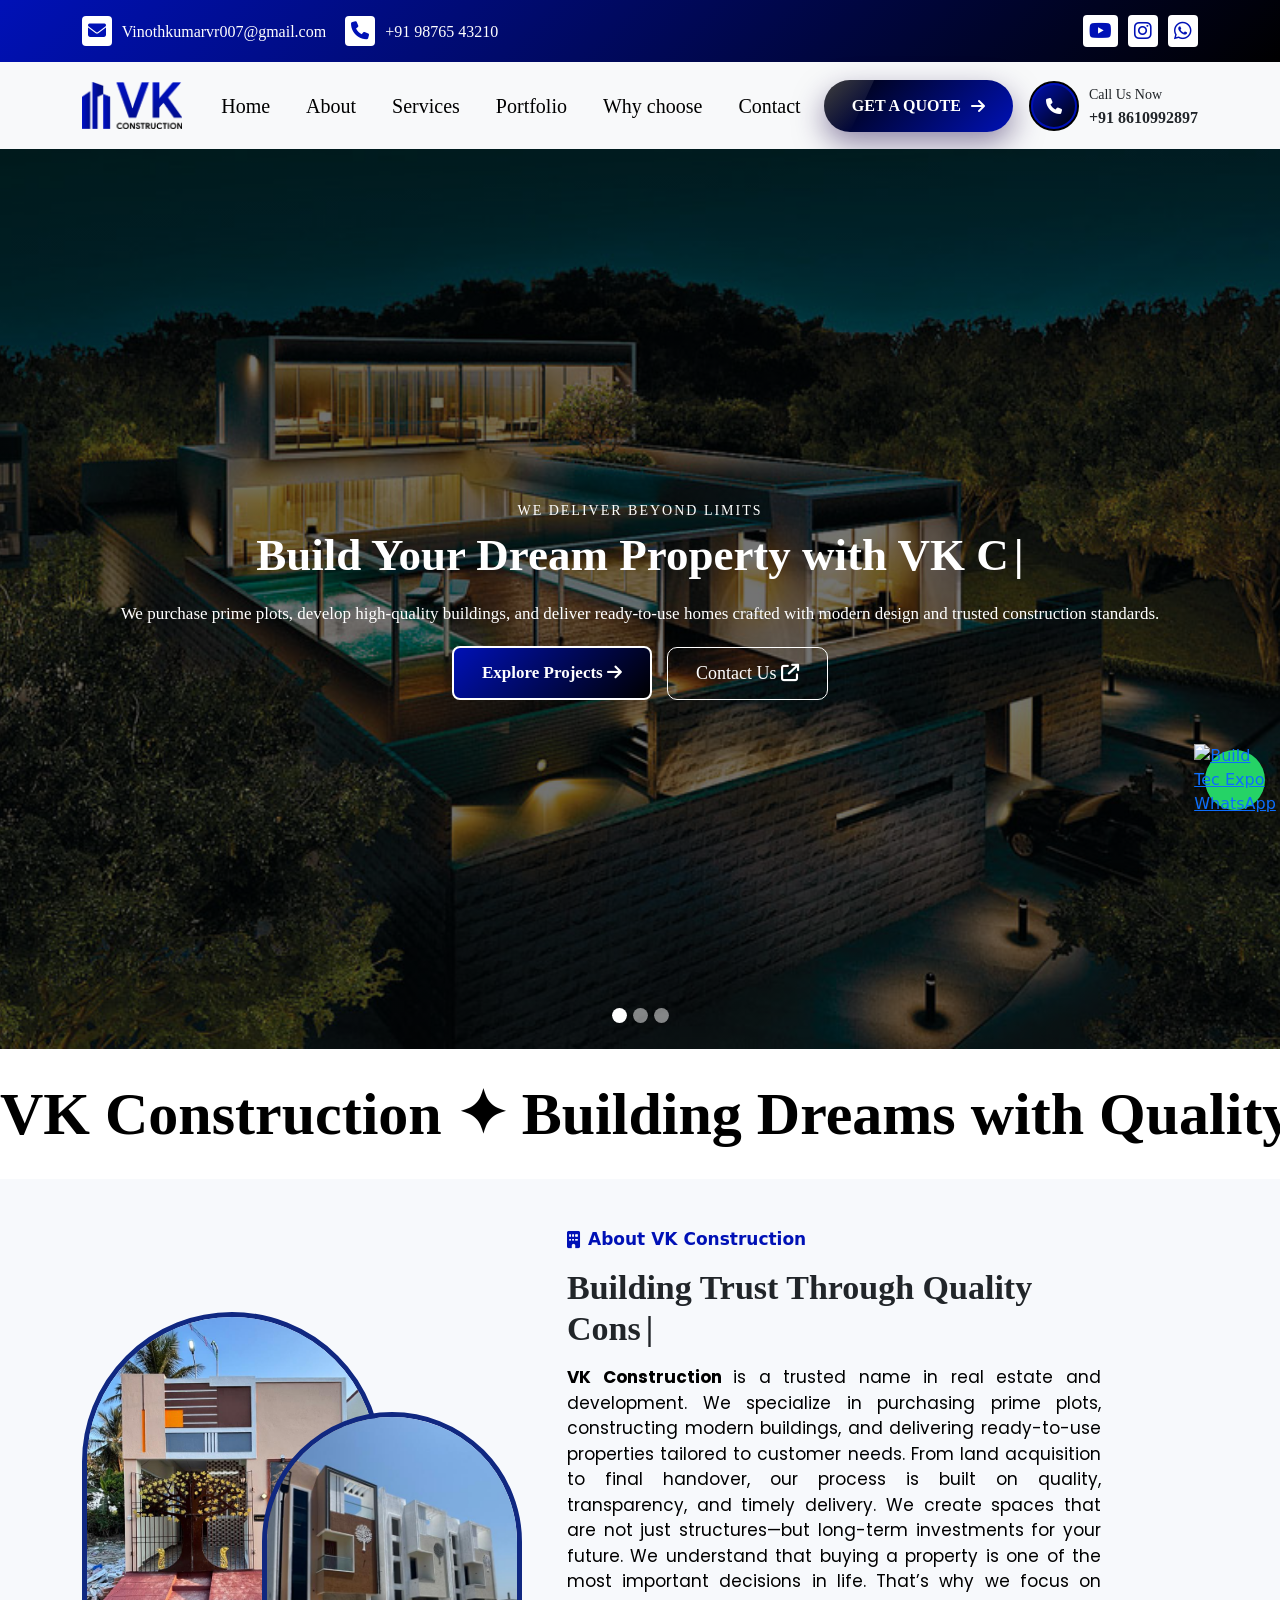
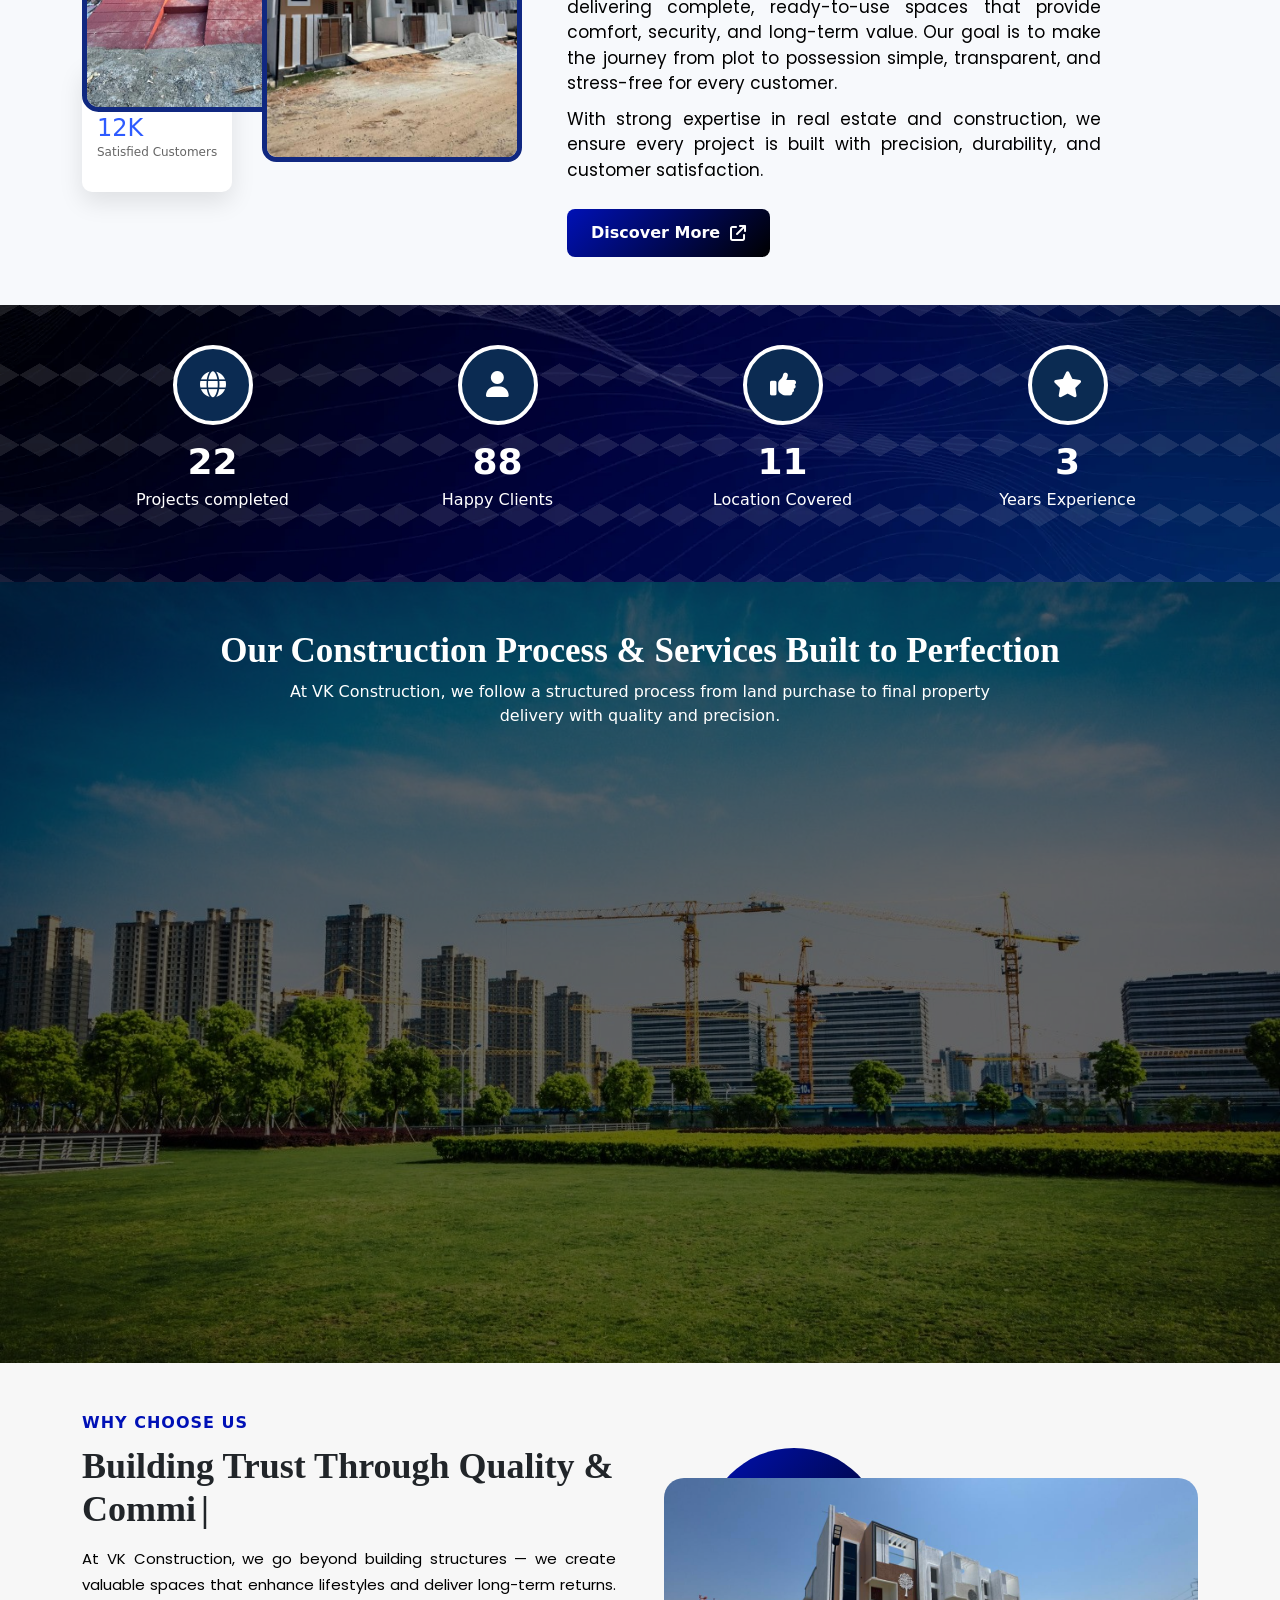
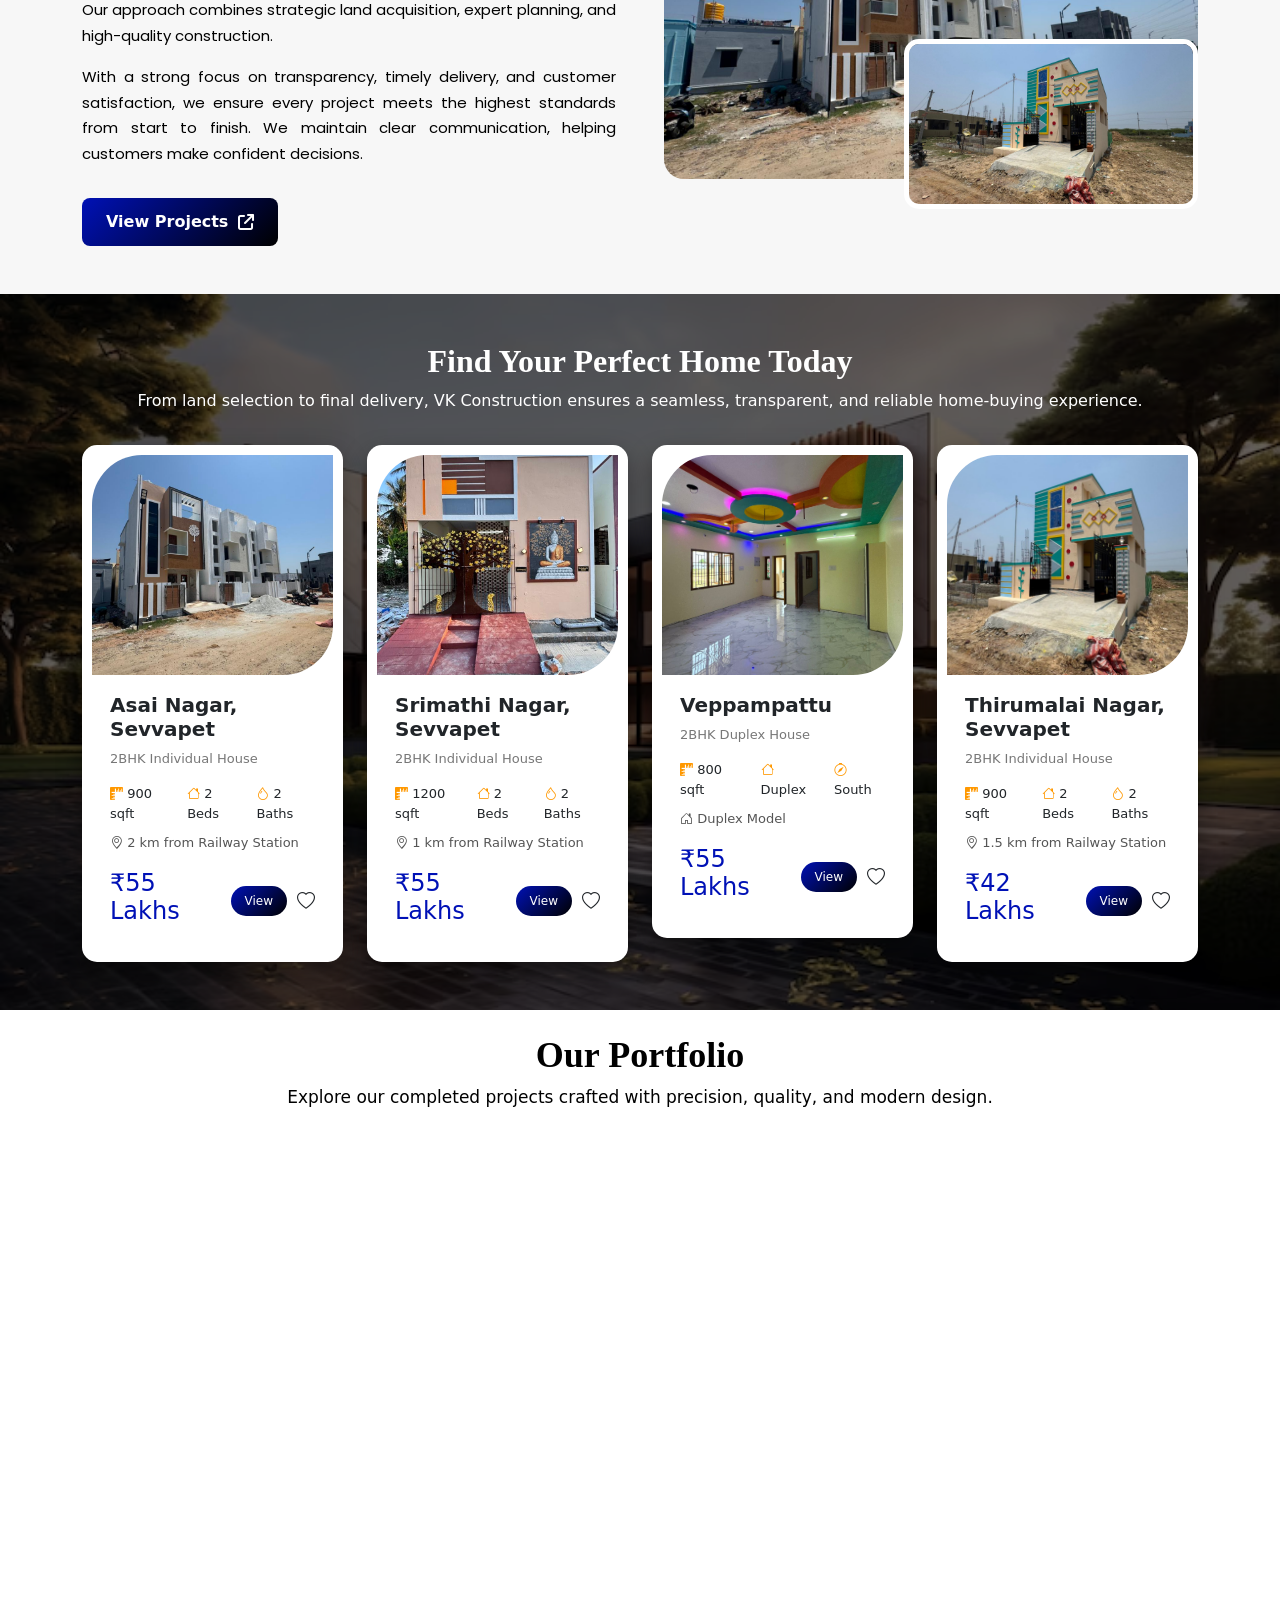
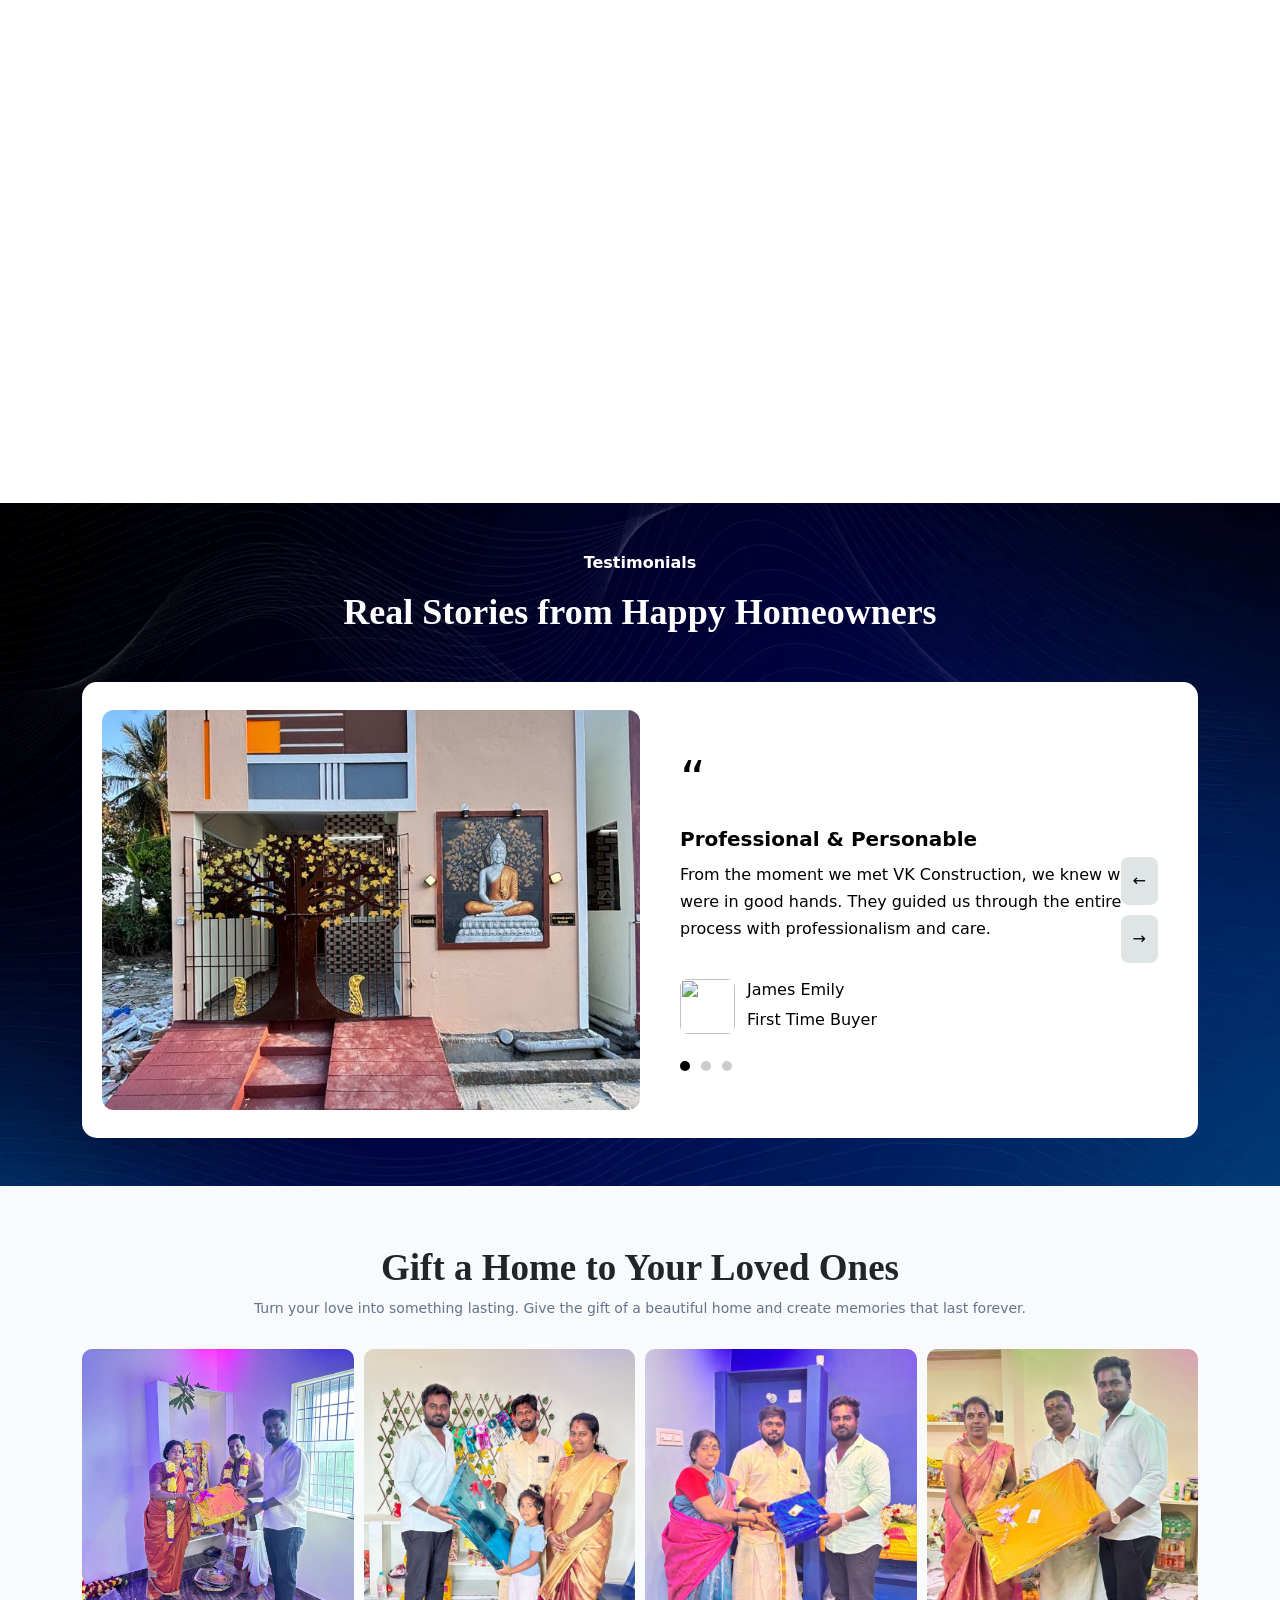
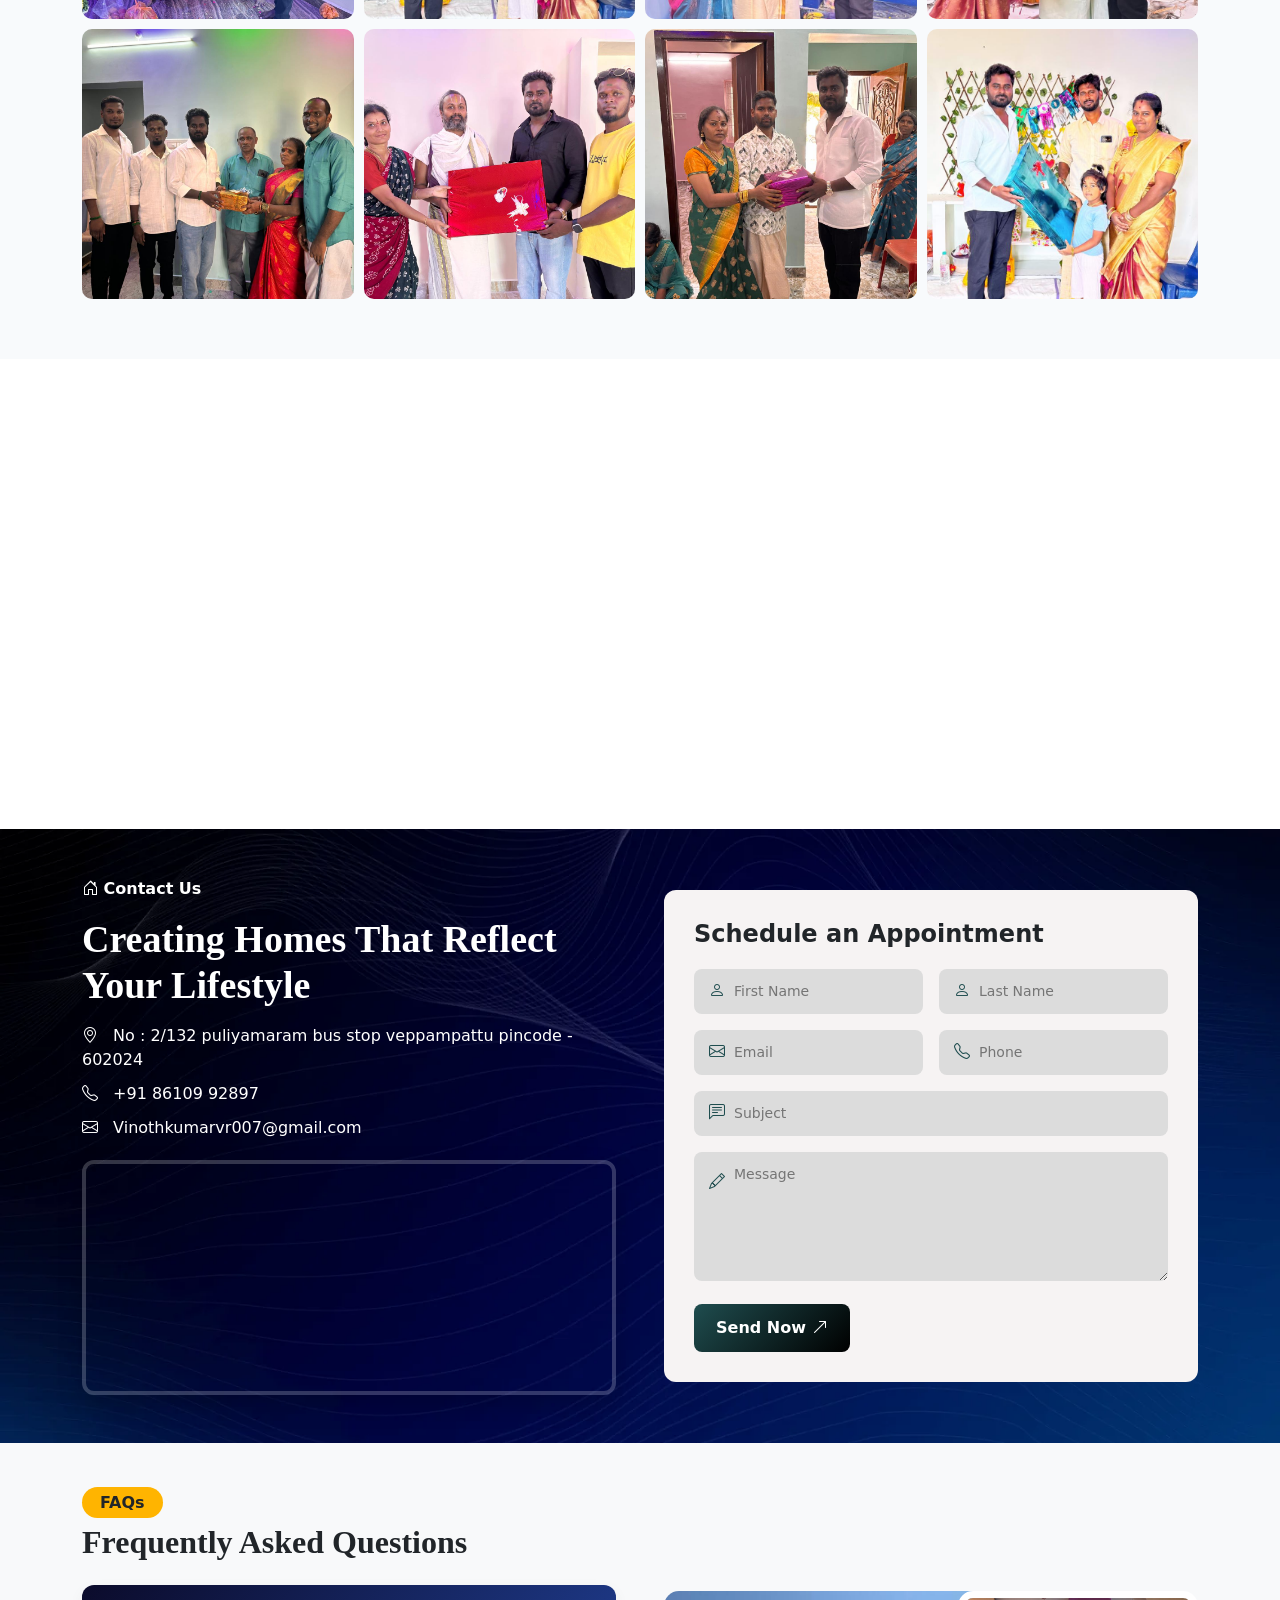
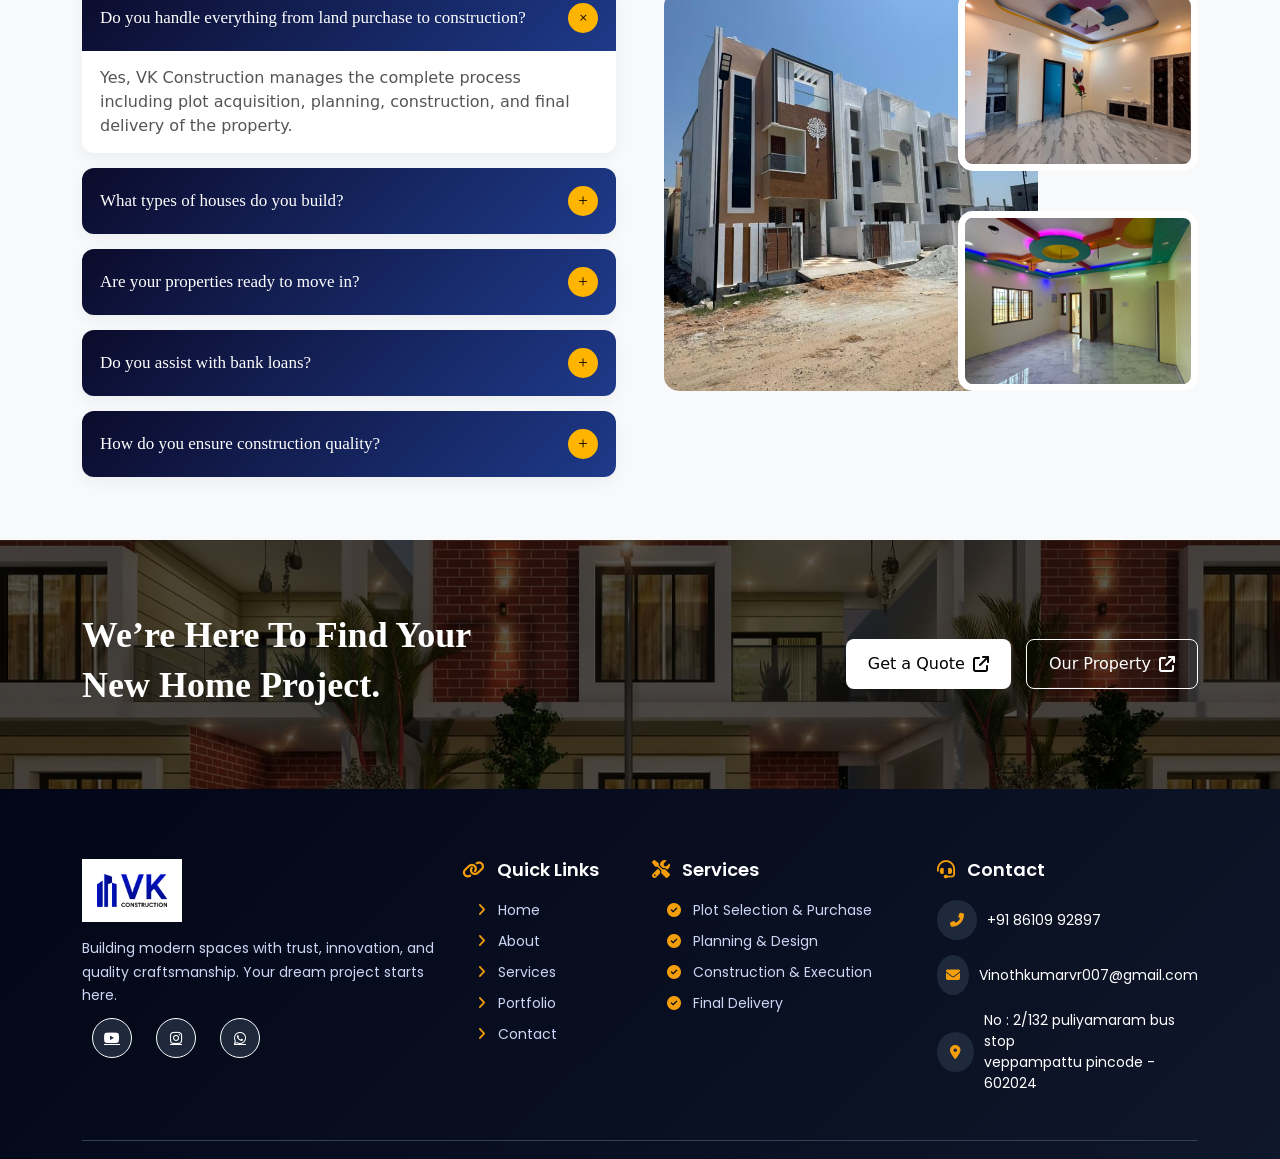
==== commit 5e42ef94: "add" ====
--- a/index.html
+++ b/index.html
@@ -329,7 +329,7 @@
   <span id="vkTypingText"></span>
 </h2>
 
-        <p class="vkAbout-text" data-aos="zoom-in" >
+        <p class="vkAbout-text" data-aos="zoom-in" style="text-align: justify;" >
           <strong> VK Construction </strong> is a trusted name in real estate and development. We specialize in purchasing prime plots, constructing modern buildings, and delivering ready-to-use properties tailored to customer needs.
 
 From land acquisition to final handover, our process is built on quality, transparency, and timely delivery. We create spaces that are not just structures—but long-term investments for your future.
@@ -337,7 +337,7 @@
 We understand that buying a property is one of the most important decisions in life. That’s why we focus on delivering complete, ready-to-use spaces that provide comfort, security, and long-term value. Our goal is to make the journey from plot to possession simple, transparent, and stress-free for every customer.
         </p>
 
-        <p class="vkAbout-text" data-aos="zoom-in">
+        <p class="vkAbout-text" data-aos="zoom-in" style="text-align: justify;">
           With strong expertise in real estate and construction, we ensure every project is
           built with precision, durability, and customer satisfaction.
         </p>
@@ -1104,7 +1104,7 @@
 </section> 
 
 
-<section class="vkContact-section py-5">
+<section class="vkContact-section py-5" id="contact">
   <div class="container">
     <div class="row align-items-center g-5">
 
@@ -1542,16 +1542,7 @@
     });
   </script>
 
-  <script>
-  // show after 2 seconds
-  setTimeout(() => {
-    document.getElementById("vkPopup").classList.add("active");
-  }, 10000);
-
-  function closePopup() {
-    document.getElementById("vkPopup").classList.remove("active");
-  }
-</script>
+
 
 <script>
 document.addEventListener("DOMContentLoaded", function () {
--- a/style.css
+++ b/style.css
@@ -4653,6 +4653,7 @@
   margin-bottom: 10px;
   text-align: justify;
   font-family: 'Poppins', sans-serif;
+  text-align: justify;
 }
 #vkTypingText::after {
   content: "|";
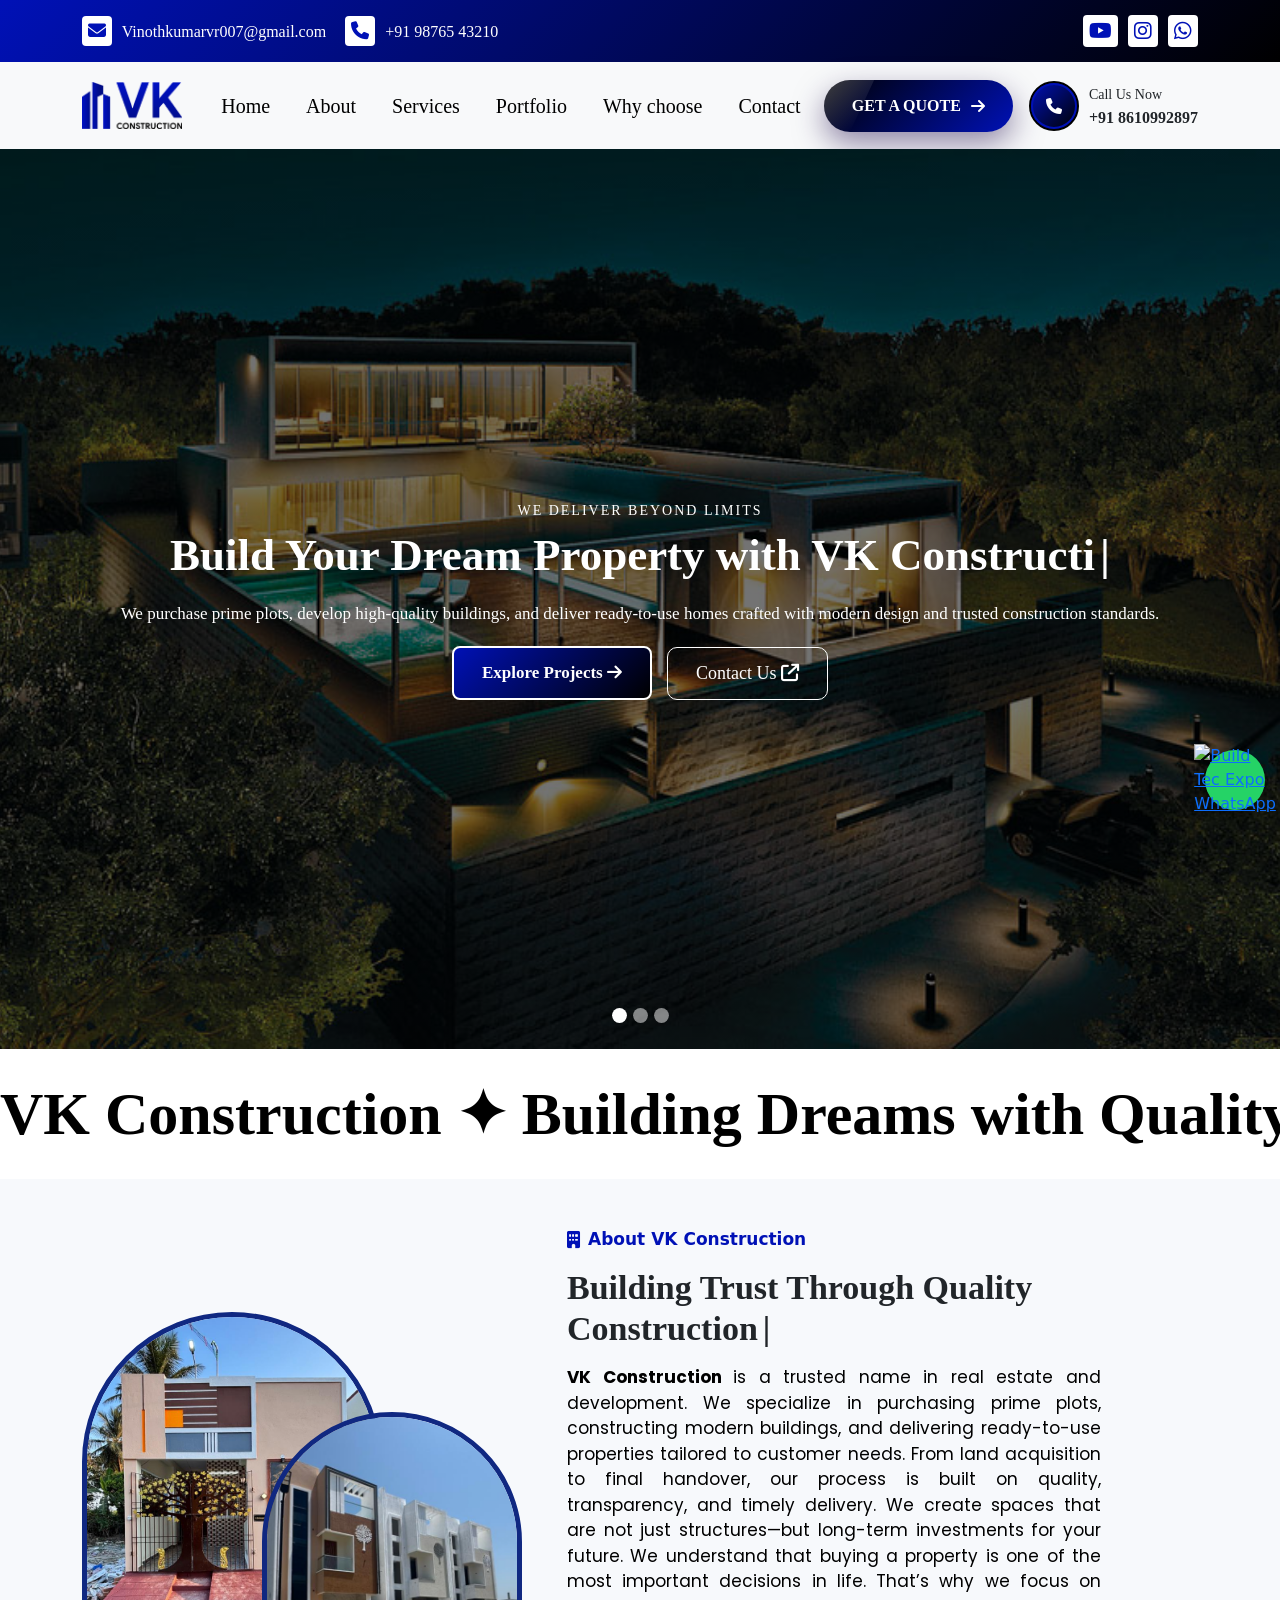
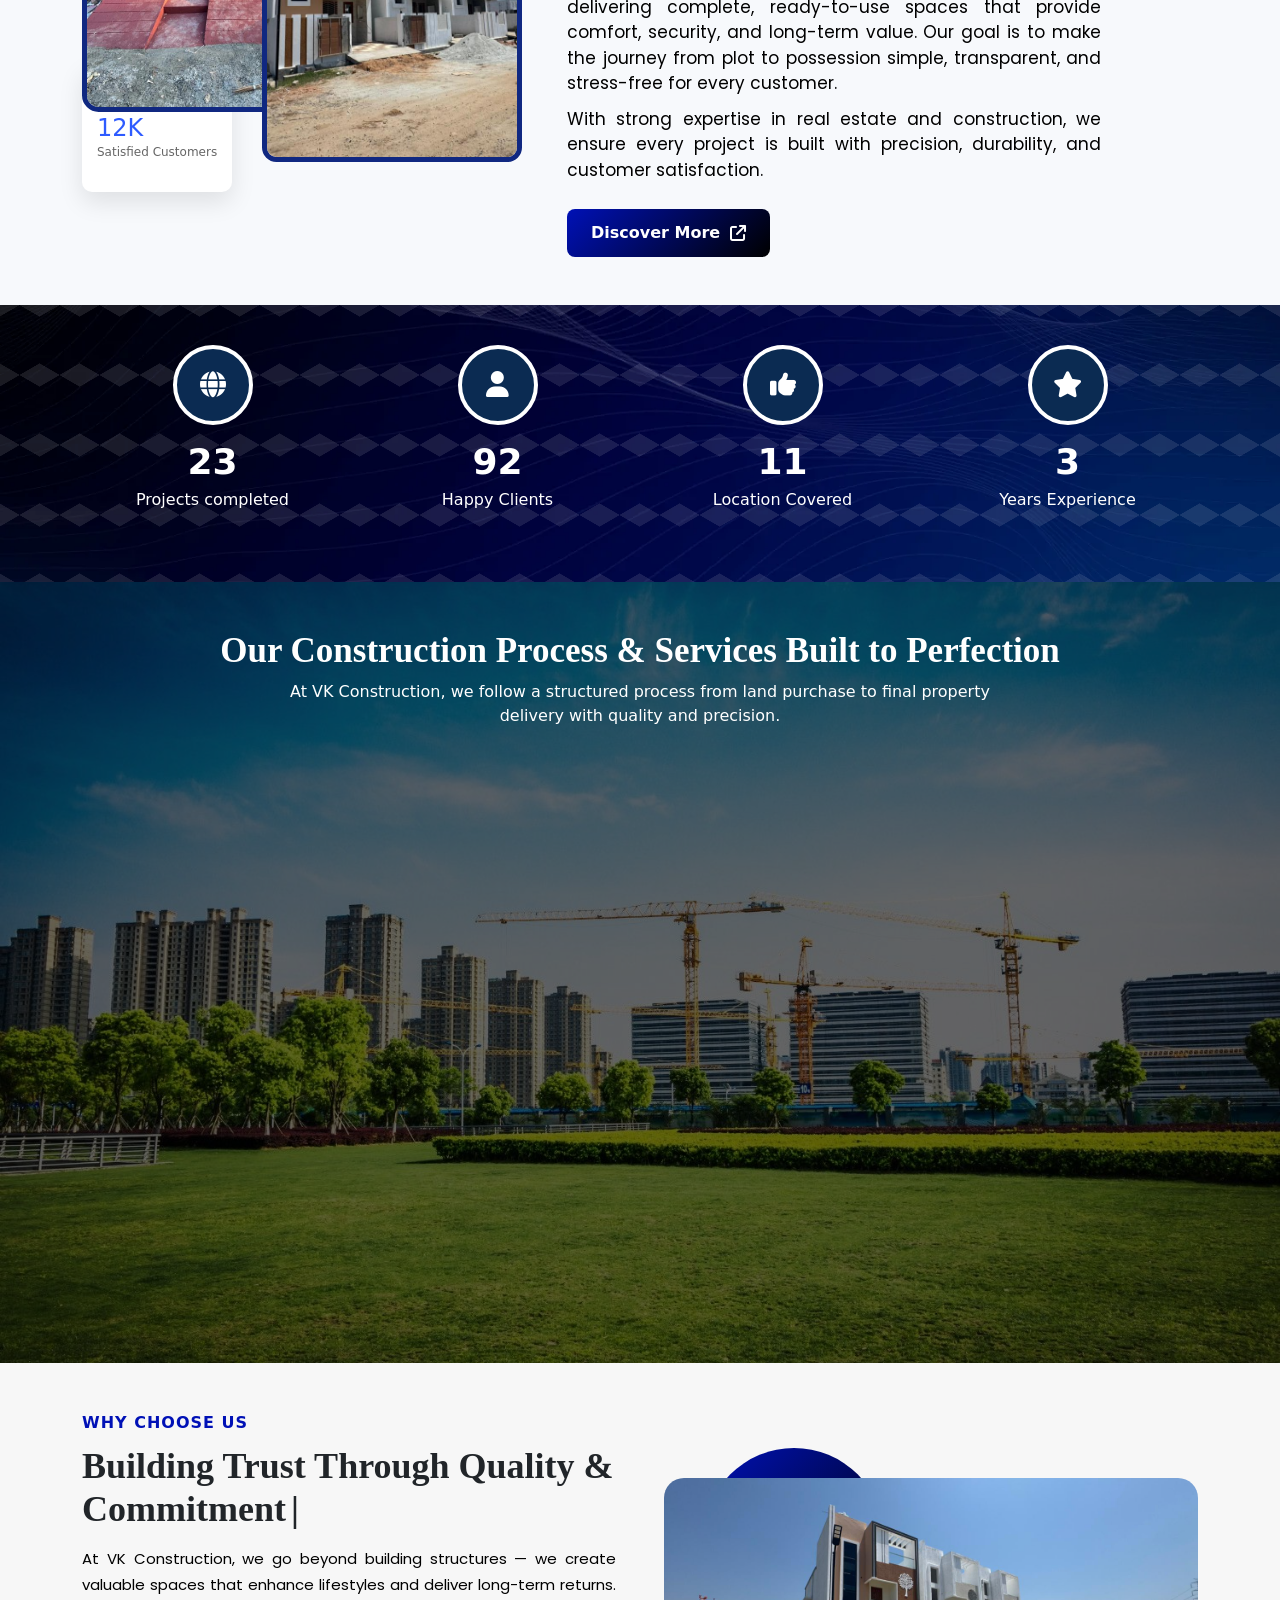
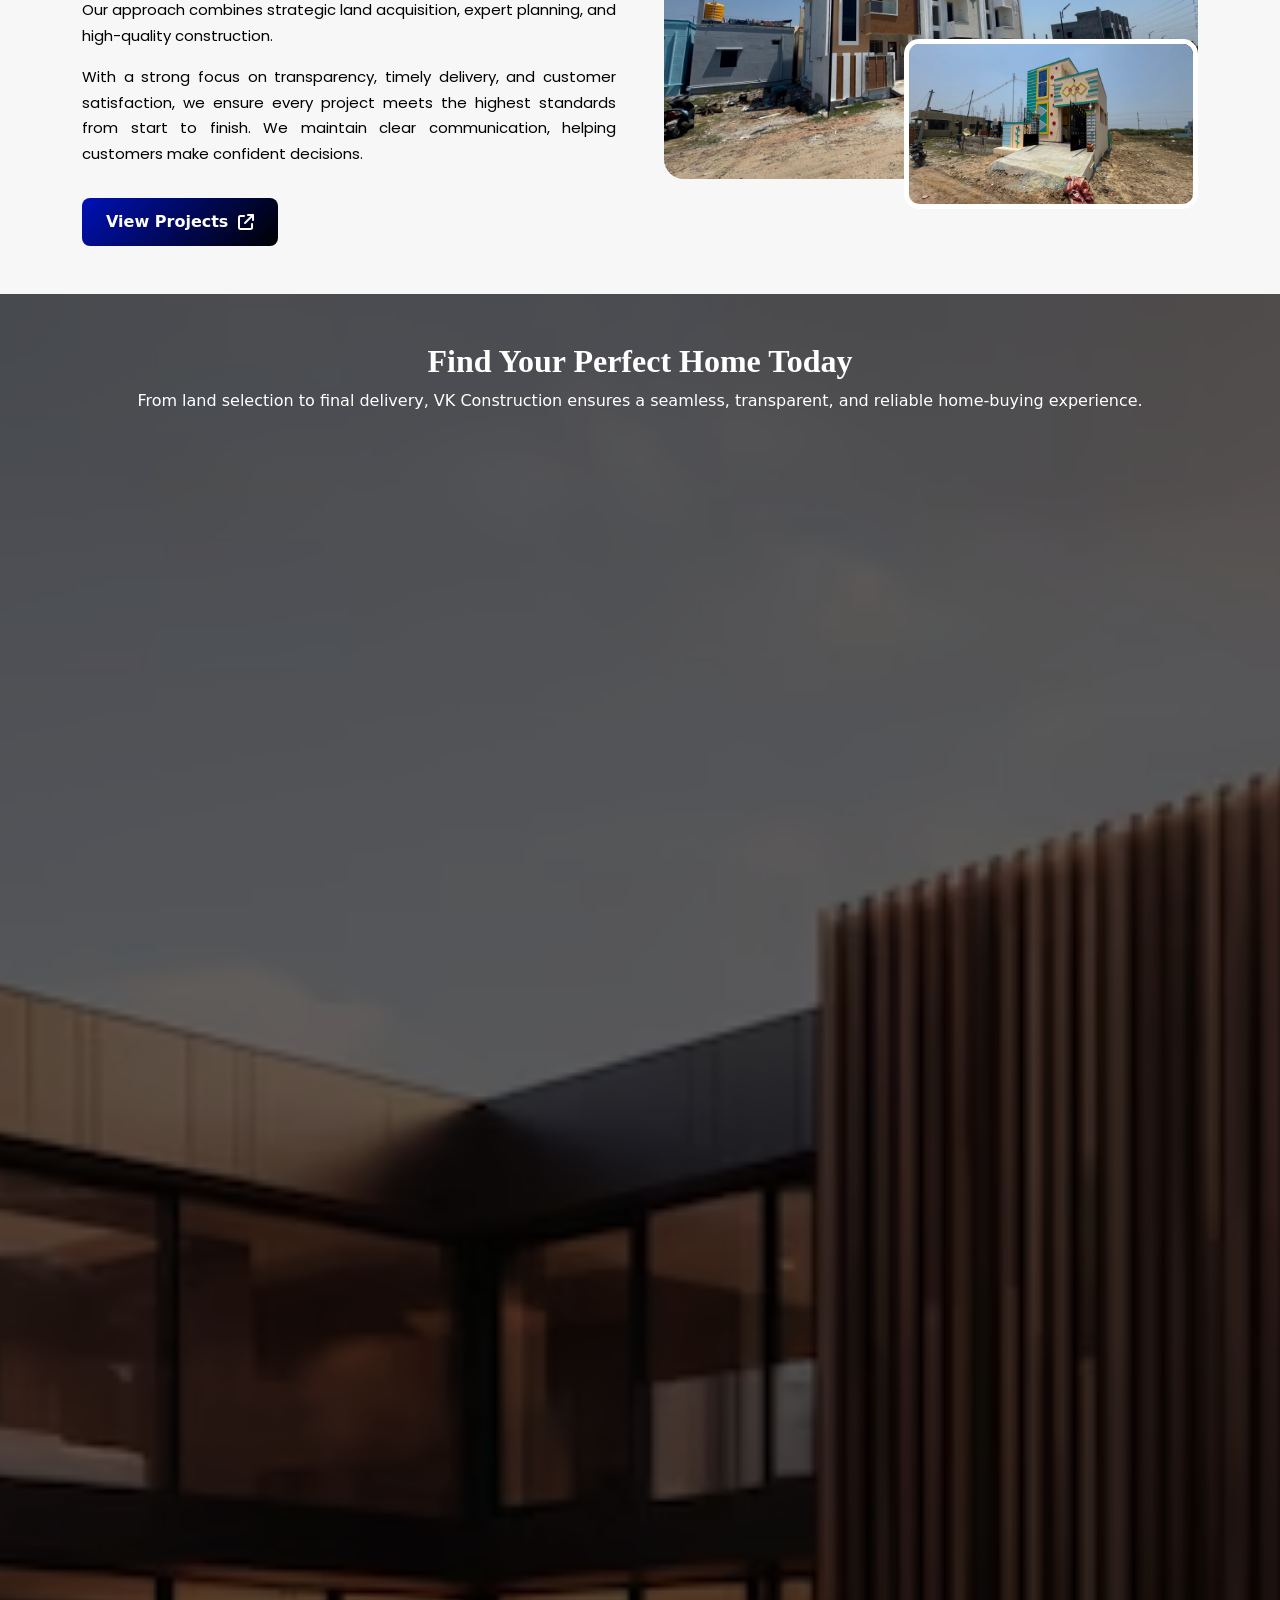
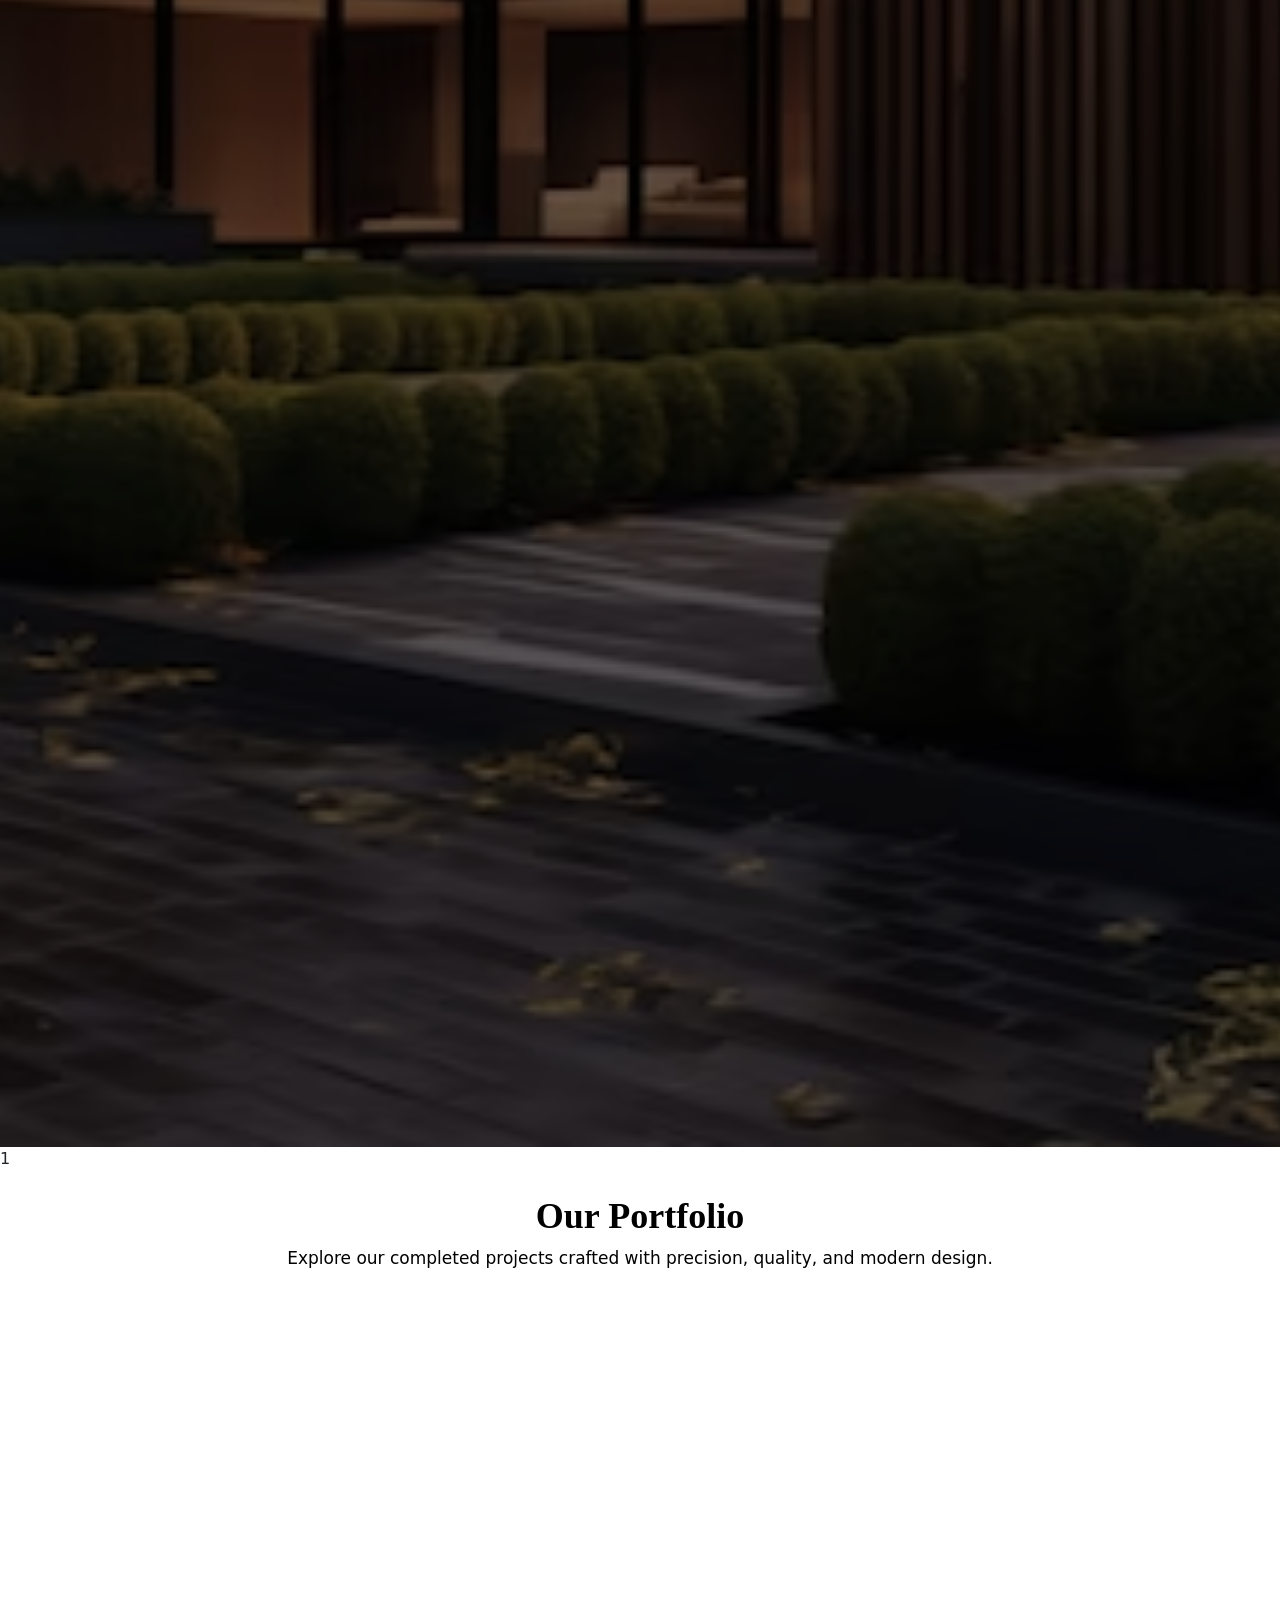
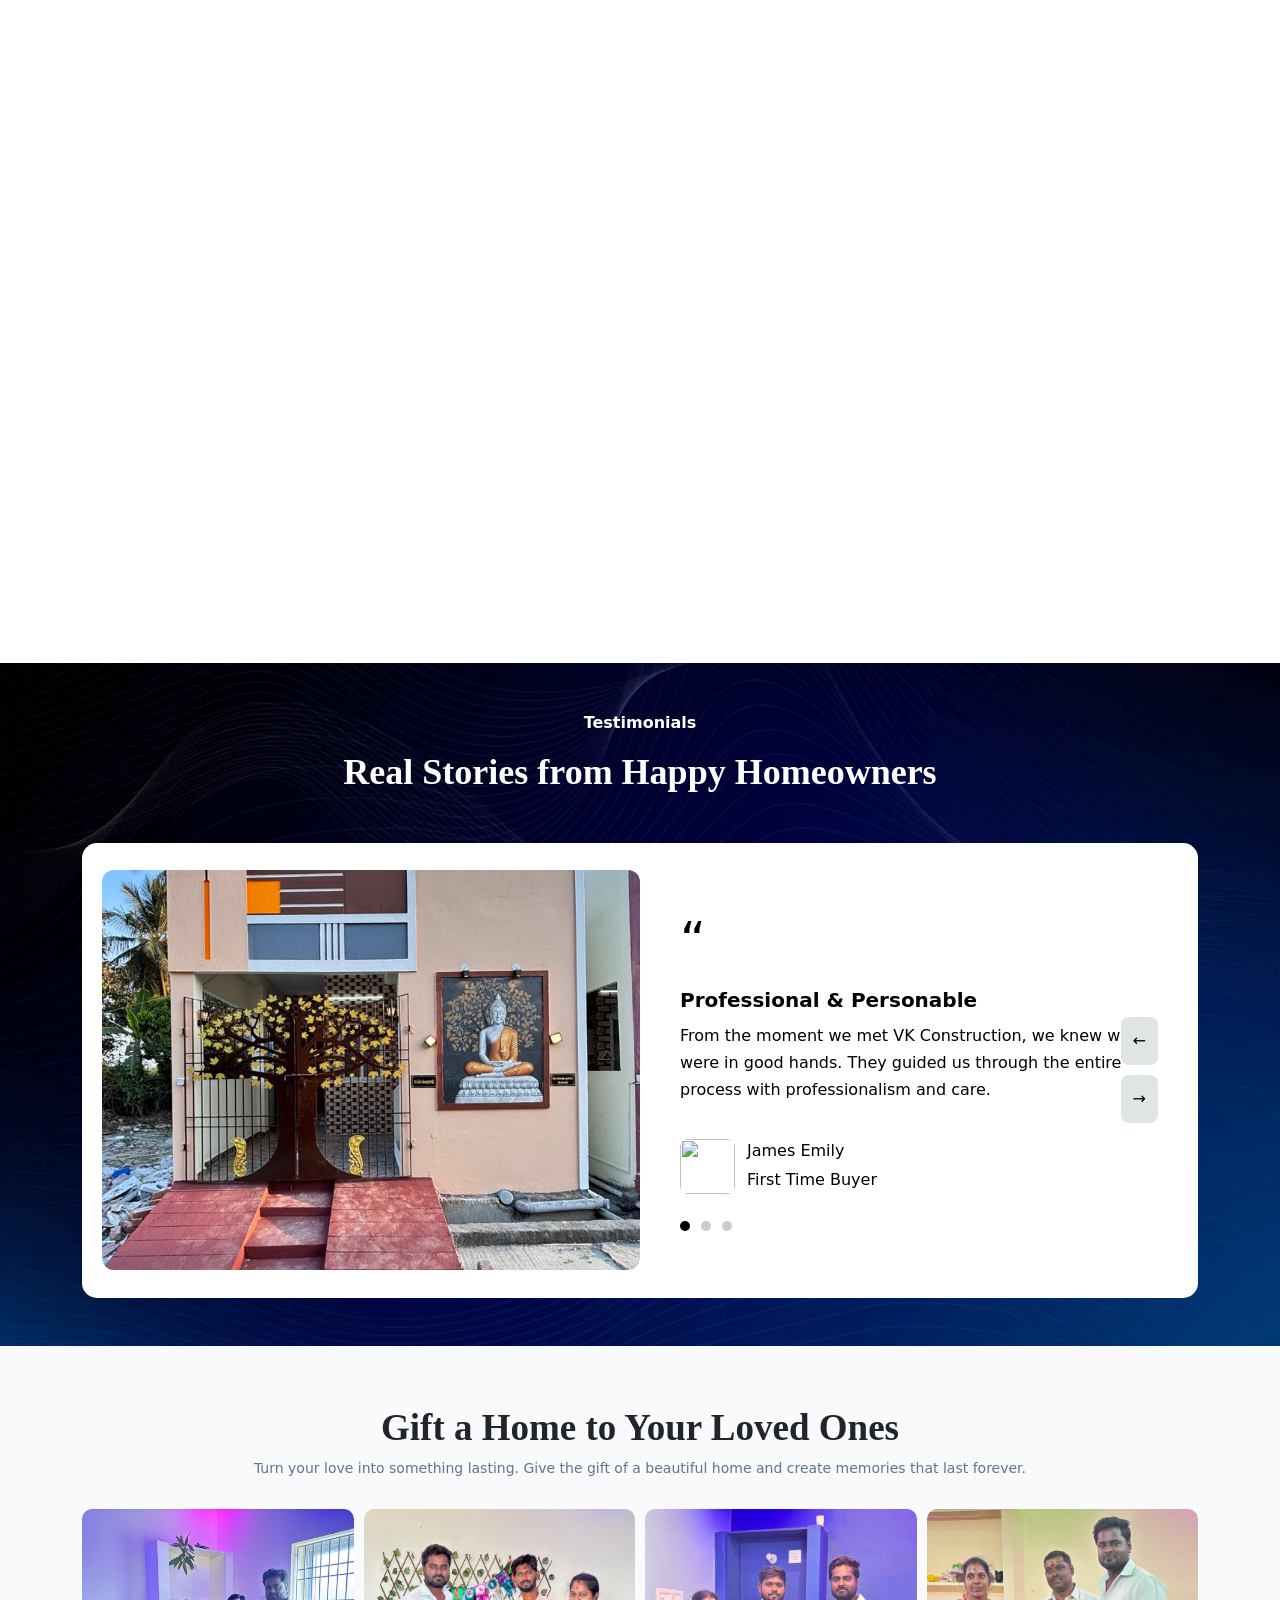
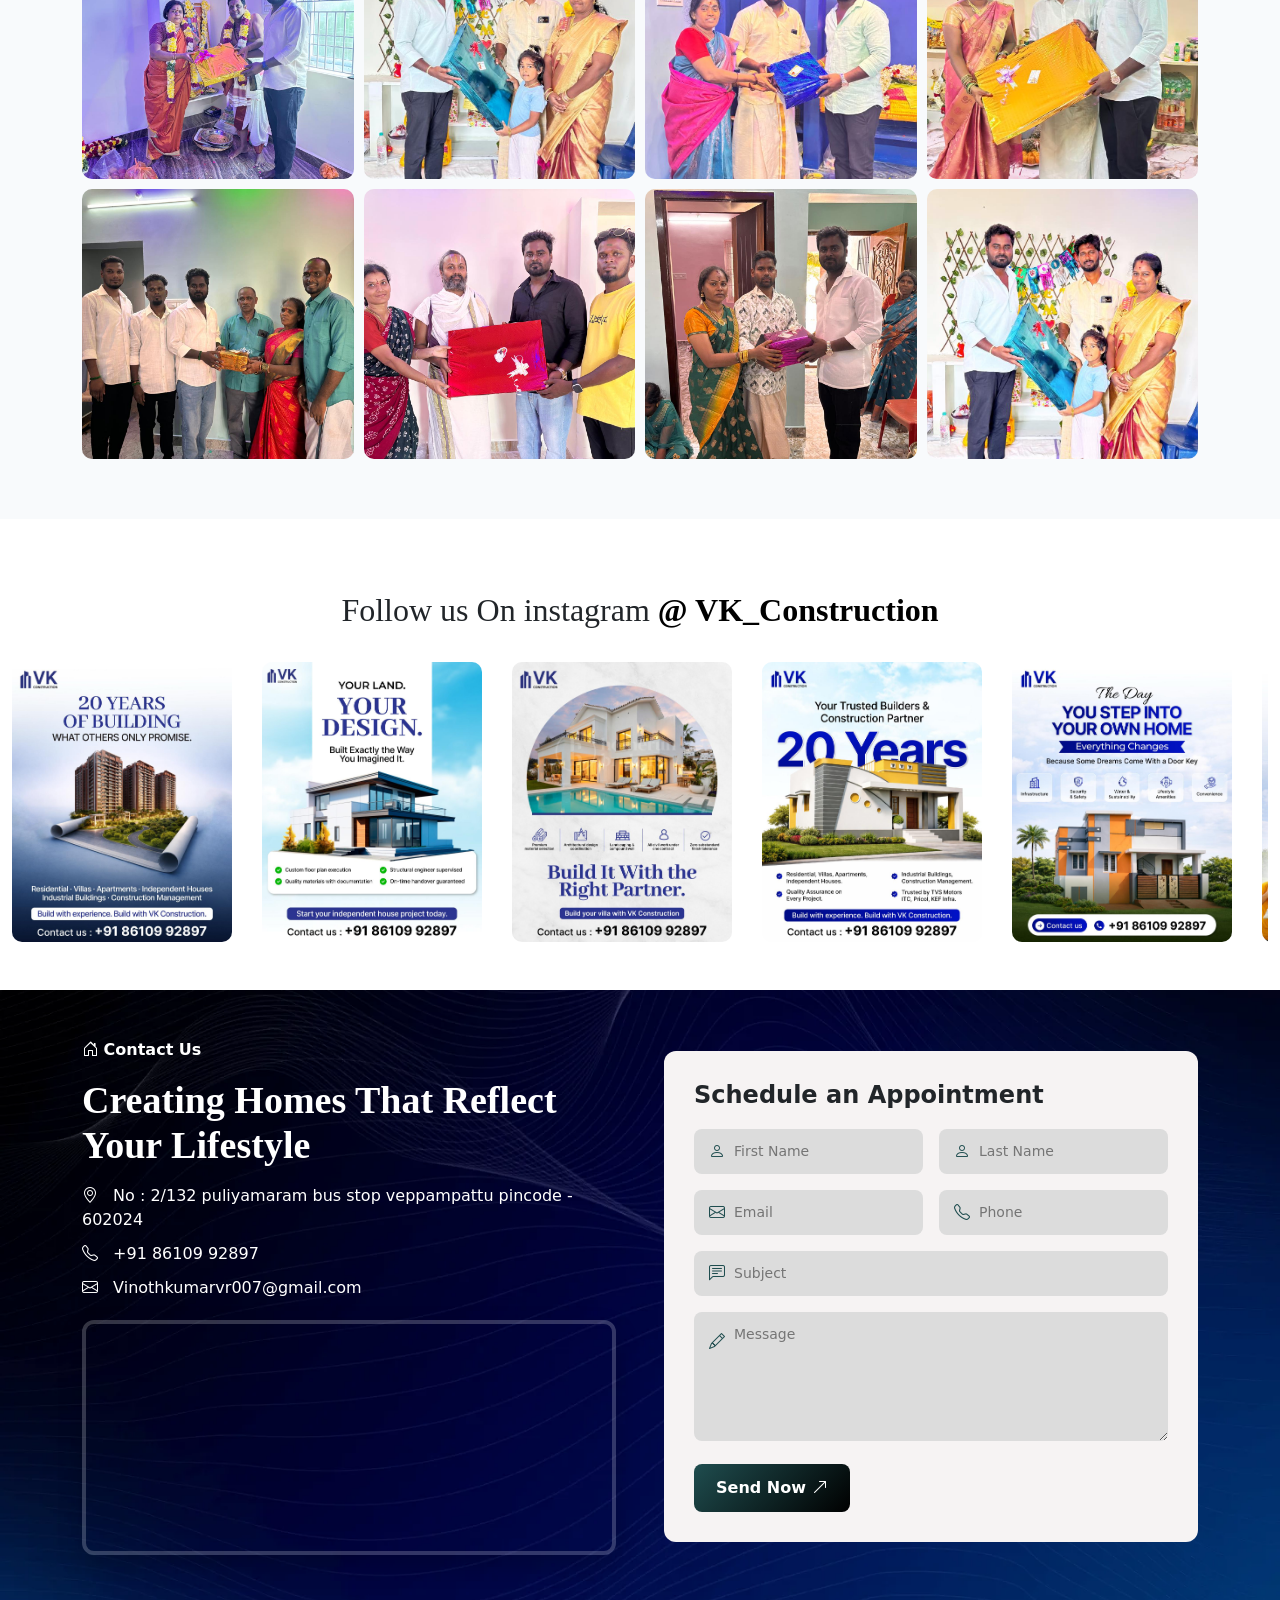
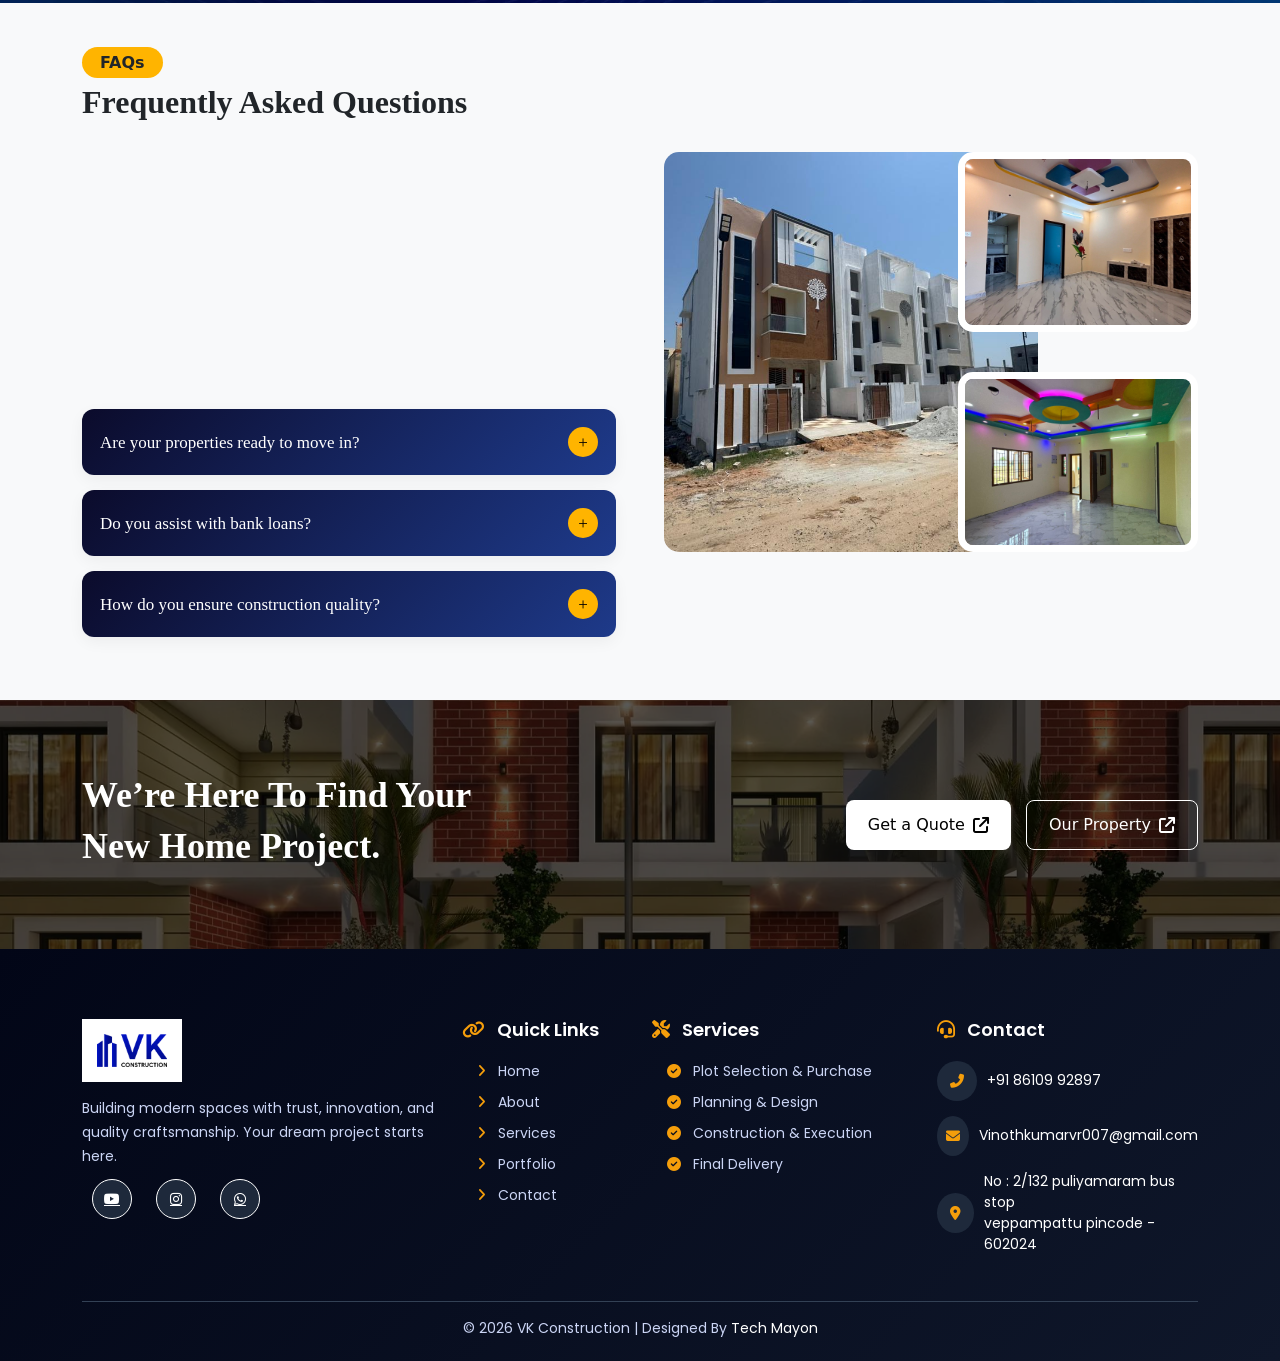
==== commit 19b6dbe9: "add" ====
--- a/index.html
+++ b/index.html
@@ -565,6 +565,7 @@
 
 
 
+
 <section class="vkPro-property py-5">
   <div class="container">
     <h2 style="text-align: center;font-weight: 600;color: white; font-family: 'Playfair Display', serif;">Find Your Perfect Home Today</h2>
@@ -573,7 +574,7 @@
 
       <!-- CARD 1 -->
       <div class="col-lg-3 col-md-6">
-        <div class="vkPro-card">
+        <div class="vkPro-card" data-aos="flip-right">
 
           <div class="vkPro-img">
             <img src="images/galthree.jpeg">
@@ -595,10 +596,10 @@
               <i class="bi bi-geo-alt"></i> 2 km from Railway Station
             </p>
 
-            <div class="vkPro-footer">
+            <div class="vkPro-footer" style="margin-top: 2rem;">
   <h4>₹55 Lakhs</h4>
 
-  <div class="vkPro-actions">
+  <div class="vkPro-actions"  >
     <a href="#" class="vkPro-btn">View</a>
     <i class="bi bi-heart"></i>
   </div>
@@ -610,7 +611,7 @@
 
       <!-- CARD 2 -->
       <div class="col-lg-3 col-md-6">
-        <div class="vkPro-card">
+        <div class="vkPro-card" data-aos="flip-right">
 
           <div class="vkPro-img">
             <img src="images/galtweenty.jpeg">
@@ -647,7 +648,7 @@
 
       <!-- CARD 3 -->
       <div class="col-lg-3 col-md-6">
-        <div class="vkPro-card">
+        <div class="vkPro-card" data-aos="flip-right">
 
           <div class="vkPro-img">
             <img src="images/galwhy.jpeg">
@@ -669,7 +670,7 @@
               <i class="bi bi-house-door"></i> Duplex Model
             </p>
 
-            <div class="vkPro-footer">
+            <div class="vkPro-footer" style="margin-top: 2rem;">
   <h4>₹55 Lakhs</h4>
 
   <div class="vkPro-actions">
@@ -684,11 +685,11 @@
 
       <!-- CARD 4 -->
       <div class="col-lg-3 col-md-6">
-        <div class="vkPro-card">
+        <div class="vkPro-card" data-aos="flip-right">
 
           <div class="vkPro-img">
             <img src="images/galtwetyone.jpeg">
-            
+    
          
           </div>
 
@@ -719,12 +720,345 @@
         </div>
       </div>
 
-    </div>
-  </div>
+      <div class="row g-4">
+
+  <!-- CARD 1 -->
+  <div class="col-lg-3 col-md-6">
+    <div class="vkPro-card" data-aos="flip-right">
+      <div class="vkPro-img">
+        <img src="images/tengal.jpg" class="img-fluid">
+      </div>
+
+      <div class="vkPro-body">
+        <h5>Ganesh Nagar</h5>
+
+        <p class="vkPro-sub">2BHK Individual House</p>
+
+        <div class="vkPro-info">
+          <span><i class="bi bi-rulers"></i>1200 sqft</span>
+          <span><i class="bi bi-house"></i>2 Beds</span>
+          <span><i class="bi bi-compass"></i>South</span>
+        </div>
+
+        <p class="vkPro-loc">
+          <i class="bi bi-geo-alt-fill"></i>
+          1 km from Sevvapet Railway Station
+        </p>
+
+        <div class="vkPro-extra">
+          Building : 1000 sqft <br>
+          Landmark : Govt Polytechnic College Kandhan Kollai <br>
+          2 Houses Available
+        </div>
+
+        <div class="vkPro-footer">
+          <h4>₹55 Lakhs</h4>
+
+          <div class="vkPro-actions">
+            <a href="#" class="vkPro-btn">View</a>
+            <i class="bi bi-heart"></i>
+          </div>
+        </div>
+      </div>
+    </div>
+  </div>
+
+  <!-- CARD 2 -->
+  <div class="col-lg-3 col-md-6">
+    <div class="vkPro-card" data-aos="flip-right">
+      <div class="vkPro-img">
+        <img src="images/galfifteen.jpeg" class="img-fluid">
+      </div>
+
+      <div class="vkPro-body">
+        <h5>Thirumalai Nagar</h5>
+
+        <p class="vkPro-sub">2BHK Individual House</p>
+
+        <div class="vkPro-info">
+          <span><i class="bi bi-rulers"></i>875 sqft</span>
+          <span><i class="bi bi-house"></i>2 Beds</span>
+          <span><i class="bi bi-compass"></i>South</span>
+        </div>
+
+        <p class="vkPro-loc">
+          <i class="bi bi-geo-alt-fill"></i>
+          1.5 km from Sevvapet Railway Station
+        </p>
+
+        <div class="vkPro-extra">
+          Building : 750 sqft <br>
+          Landmark : Bharat Petrol Bunk <br>
+          2 Houses Available
+        </div>
+
+        <div class="vkPro-footer" style="margin-top: 2.9rem;">
+          <h4>₹42 Lakhs</h4>
+
+          <div class="vkPro-actions">
+            <a href="#" class="vkPro-btn">View</a>
+            <i class="bi bi-heart"></i>
+          </div>
+        </div>
+      </div>
+    </div>
+  </div>
+
+  <!-- CARD 3 -->
+  <div class="col-lg-3 col-md-6">
+    <div class="vkPro-card" data-aos="flip-right">
+      <div class="vkPro-img">
+        <img src="images/galsixteen.jpeg" class="img-fluid">
+      </div>
+
+      <div class="vkPro-body">
+        <h5>Thirumalai Nagar Annex 2</h5>
+
+        <p class="vkPro-sub">2BHK Individual House</p>
+
+        <div class="vkPro-info">
+          <span><i class="bi bi-rulers"></i>1000 sqft</span>
+          <span><i class="bi bi-house"></i>2 Beds</span>
+          <span><i class="bi bi-compass"></i>North</span>
+        </div>
+
+        <p class="vkPro-loc">
+          <i class="bi bi-geo-alt-fill"></i>
+          1.5 km from Sevvapet Railway Station
+        </p>
+
+        <div class="vkPro-extra">
+          Building : 900 sqft <br>
+          Landmark : Bharat Petrol Bunk <br>
+          2 Houses Available
+        </div>
+
+        <div class="vkPro-footer" style="margin-top: 1rem;">
+          <h4>₹45 Lakhs</h4>
+
+          <div class="vkPro-actions">
+            <a href="#" class="vkPro-btn">View</a>
+            <i class="bi bi-heart"></i>
+          </div>
+        </div>
+      </div>
+    </div>
+  </div>
+
+  <!-- CARD 4 -->
+  <div class="col-lg-3 col-md-6">
+    <div class="vkPro-card" data-aos="flip-right">
+      <div class="vkPro-img">
+        <img src="images/galnine.jpeg" class="img-fluid">
+      </div>
+
+      <div class="vkPro-body">
+        <h5>Thirumalai Nagar</h5>
+
+        <p class="vkPro-sub">2BHK Individual House</p>
+
+        <div class="vkPro-info">
+          <span><i class="bi bi-rulers"></i>930 sqft</span>
+          <span><i class="bi bi-house"></i>2 Beds</span>
+          <span><i class="bi bi-compass"></i>North</span>
+        </div>
+
+        <p class="vkPro-loc">
+          <i class="bi bi-geo-alt-fill"></i>
+          1.5 km from Sevvapet Railway Station
+        </p>
+
+        <div class="vkPro-extra">
+          Building : 800 sqft <br>
+          Landmark : Bharat Petrol Bunk <br>
+          1 House Available
+        </div>
+
+        <div class="vkPro-footer" style="margin-top: 2.9rem;">
+          <h4>₹40 Lakhs</h4>
+
+          <div class="vkPro-actions">
+            <a href="#" class="vkPro-btn">View</a>
+            <i class="bi bi-heart"></i>
+          </div>
+        </div>
+      </div>
+    </div>
+  </div>
+
+  <!-- CARD 5 -->
+  <div class="col-lg-3 col-md-6">
+    <div class="vkPro-card" data-aos="flip-right">
+      <div class="vkPro-img">
+        <img src="images/galthirteen.jpeg" class="img-fluid">
+      </div>
+
+      <div class="vkPro-body">
+        <h5>Jaya Nagar, Sevvapet</h5>
+
+        <p class="vkPro-sub">2BHK Individual House</p>
+
+        <div class="vkPro-info">
+          <span><i class="bi bi-rulers"></i>660 sqft</span>
+          <span><i class="bi bi-house"></i>2 Beds</span>
+          <span><i class="bi bi-compass"></i>North</span>
+        </div>
+
+        <p class="vkPro-loc">
+          <i class="bi bi-geo-alt-fill"></i>
+          2 km from Sevvapet Railway Station
+        </p>
+
+        <div class="vkPro-extra">
+          Building : 585 sqft <br>
+          Premium Residential Area
+        </div>
+
+        <div class="vkPro-footer" style="margin-top: 4rem;">
+          <h4>₹33 Lakhs</h4>
+
+          <div class="vkPro-actions">
+            <a href="#" class="vkPro-btn">View</a>
+            <i class="bi bi-heart"></i>
+          </div>
+        </div>
+      </div>
+    </div>
+  </div>
+
+  <!-- CARD 6 -->
+  <div class="col-lg-3 col-md-6">
+    <div class="vkPro-card" data-aos="flip-right">
+      <div class="vkPro-img">
+        <img src="images/galsix.jpeg" class="img-fluid">
+      </div>
+
+      <div class="vkPro-body">
+        <h5>Ganga Nagar Annex 2</h5>
+
+        <p class="vkPro-sub">2BHK Individual House</p>
+
+        <div class="vkPro-info">
+          <span><i class="bi bi-rulers"></i>840 sqft</span>
+          <span><i class="bi bi-house"></i>2 Beds</span>
+          <span><i class="bi bi-compass"></i>South</span>
+        </div>
+
+        <p class="vkPro-loc">
+          <i class="bi bi-geo-alt-fill"></i>
+          1 km from Sevvapet Railway Station
+        </p>
+
+        <div class="vkPro-extra">
+          Building : 750 sqft <br>
+          Excellent Residential Location
+        </div>
+
+        <div class="vkPro-footer" style="margin-top: 4rem;">
+          <h4>₹45 Lakhs</h4>
+
+          <div class="vkPro-actions">
+            <a href="#" class="vkPro-btn">View</a>
+            <i class="bi bi-heart"></i>
+          </div>
+        </div>
+      </div>
+    </div>
+  </div>
+
+  <!-- CARD 7 -->
+  <div class="col-lg-3 col-md-6">
+    <div class="vkPro-card" data-aos="flip-right">
+      <div class="vkPro-img">
+        <img src="images/galseven.jpeg" class="img-fluid">
+      </div>
+
+      <div class="vkPro-body">
+        <h5>Thirumal Nagar</h5>
+
+        <p class="vkPro-sub">1BHK Individual House</p>
+
+        <div class="vkPro-info">
+          <span><i class="bi bi-rulers"></i>563 sqft</span>
+          <span><i class="bi bi-house"></i>1 Bed</span>
+          <span><i class="bi bi-compass"></i>East</span>
+        </div>
+
+        <p class="vkPro-loc">
+          <i class="bi bi-geo-alt-fill"></i>
+          1.5 km from Sevvapet Railway Station
+        </p>
+
+        <div class="vkPro-extra">
+          Building : 465 sqft <br>
+          Plot No : 7 <br>
+          3 Houses Available
+        </div>
+
+        <div class="vkPro-footer" style="margin-top: 3rem;">
+          <h4>₹26 Lakhs</h4>
+
+          <div class="vkPro-actions">
+            <a href="#" class="vkPro-btn">View</a>
+            <i class="bi bi-heart"></i>
+          </div>
+        </div>
+      </div>
+    </div>
+  </div>
+
+  <!-- CARD 8 -->
+  <div class="col-lg-3 col-md-6">
+    <div class="vkPro-card" data-aos="flip-right">
+      <div class="vkPro-img">
+        <img src="images/galninteen.jpeg" class="img-fluid">
+      </div>
+
+      <div class="vkPro-body">
+        <h5>Sampath Nagar, Veppampattu</h5>
+
+        <p class="vkPro-sub">2BHK Individual House</p>
+
+        <div class="vkPro-info">
+          <span><i class="bi bi-rulers"></i>1155 sqft</span>
+          <span><i class="bi bi-house"></i>2 Beds</span>
+          <span><i class="bi bi-compass"></i>North</span>
+        </div>
+
+        <p class="vkPro-loc">
+          <i class="bi bi-geo-alt-fill"></i>
+          800m from Veppampattu Railway Station
+        </p>
+
+        <div class="vkPro-extra">
+          Building : 900 sqft <br>
+          5 mins Walkable Distance <br>
+          2 Houses Available
+        </div>
+
+        <div class="vkPro-footer">
+          <h4>₹60 Lakhs</h4>
+
+          <div class="vkPro-actions">
+            <a href="#" class="vkPro-btn">View</a>
+            <i class="bi bi-heart"></i>
+          </div>
+        </div>
+      </div>
+    </div>
+  </div>
+
+</div>
+
+    </div>
+
+    
+  </div>
+  
 </section>
 
 
-
+1
 
 
 
--- a/style.css
+++ b/style.css
@@ -5135,4 +5135,164 @@
     font-size: 26px;
   }
 
+}
+.vkPro-card{
+  background:#fff;
+  border-radius:18px;
+  overflow:hidden;
+  box-shadow:0 10px 30px rgba(0,0,0,0.08);
+  transition:0.4s;
+  height:100%;
+  border:1px solid #eee;
+}
+
+.vkPro-card:hover{
+  transform:translateY(-8px);
+}
+
+.vkPro-img{
+  position:relative;
+  overflow:hidden;
+}
+
+.vkPro-img img{
+  width:100%;
+  height:240px;
+  object-fit:cover;
+  transition:0.5s;
+}
+
+.vkPro-card:hover .vkPro-img img{
+  transform:scale(1.08);
+}
+
+.vkPro-body{
+  padding:20px;
+}
+
+.vkPro-body h5{
+  font-size:22px;
+  font-weight:700;
+  margin-bottom:8px;
+  color:#111;
+}
+
+.vkPro-sub{
+  color:black;
+  font-size:15px;
+  margin-bottom:18px;
+}
+
+.vkPro-info{
+  display:flex;
+  flex-wrap:wrap;
+  gap:10px;
+  margin-bottom:15px;
+}
+
+.vkPro-info span{
+  background:#f1f5f9;
+  padding:7px 12px;
+  border-radius:30px;
+  font-size:13px;
+  color:#222;
+  font-weight:500;
+}
+
+.vkPro-info i{
+  color:#0011B6;
+  margin-right:4px;
+}
+
+.vkPro-loc{
+  font-size:14px;
+  color:black;
+  margin-bottom:10px;
+}
+
+.vkPro-loc i{
+  color:red;
+  margin-right:5px;
+}
+
+.vkPro-extra{
+  font-size:14px;
+  color:black;
+  line-height:1.8;
+  margin-bottom:18px;
+}
+
+.vkPro-footer{
+  display:flex;
+  justify-content:space-between;
+  align-items:center;
+  border-top:1px solid #eee;
+  padding-top:15px;
+}
+
+.vkPro-footer h4{
+  font-size:24px;
+  color:#0011B6;
+  font-weight:700;
+  margin:0;
+}
+
+.vkPro-actions{
+  display:flex;
+  align-items:center;
+  gap:12px;
+}
+
+.vkPro-btn{
+  background:linear-gradient(135deg,#0011B6,#000);
+  color:#fff;
+  padding:9px 18px;
+  border-radius:30px;
+  text-decoration:none;
+  font-size:14px;
+  font-weight:600;
+  transition:0.3s;
+}
+
+.vkPro-btn:hover{
+  background:linear-gradient(135deg,#000,#0011B6);
+  color:#fff;
+}
+
+.vkPro-actions i{
+  width:42px;
+  height:42px;
+  background:#f1f5f9;
+  display:flex;
+  align-items:center;
+  justify-content:center;
+  border-radius:50%;
+  font-size:18px;
+  cursor:pointer;
+  transition:0.3s;
+}
+
+.vkPro-actions i:hover{
+  background:#0011B6;
+  color:#fff;
+}
+
+@media(max-width:768px){
+
+  .vkPro-body{
+    padding:18px;
+  }
+
+  .vkPro-body h5{
+    font-size:20px;
+  }
+
+  .vkPro-footer h4{
+    font-size:20px;
+  }
+
+  .vkPro-btn{
+    padding:8px 14px;
+    font-size:13px;
+  }
 }
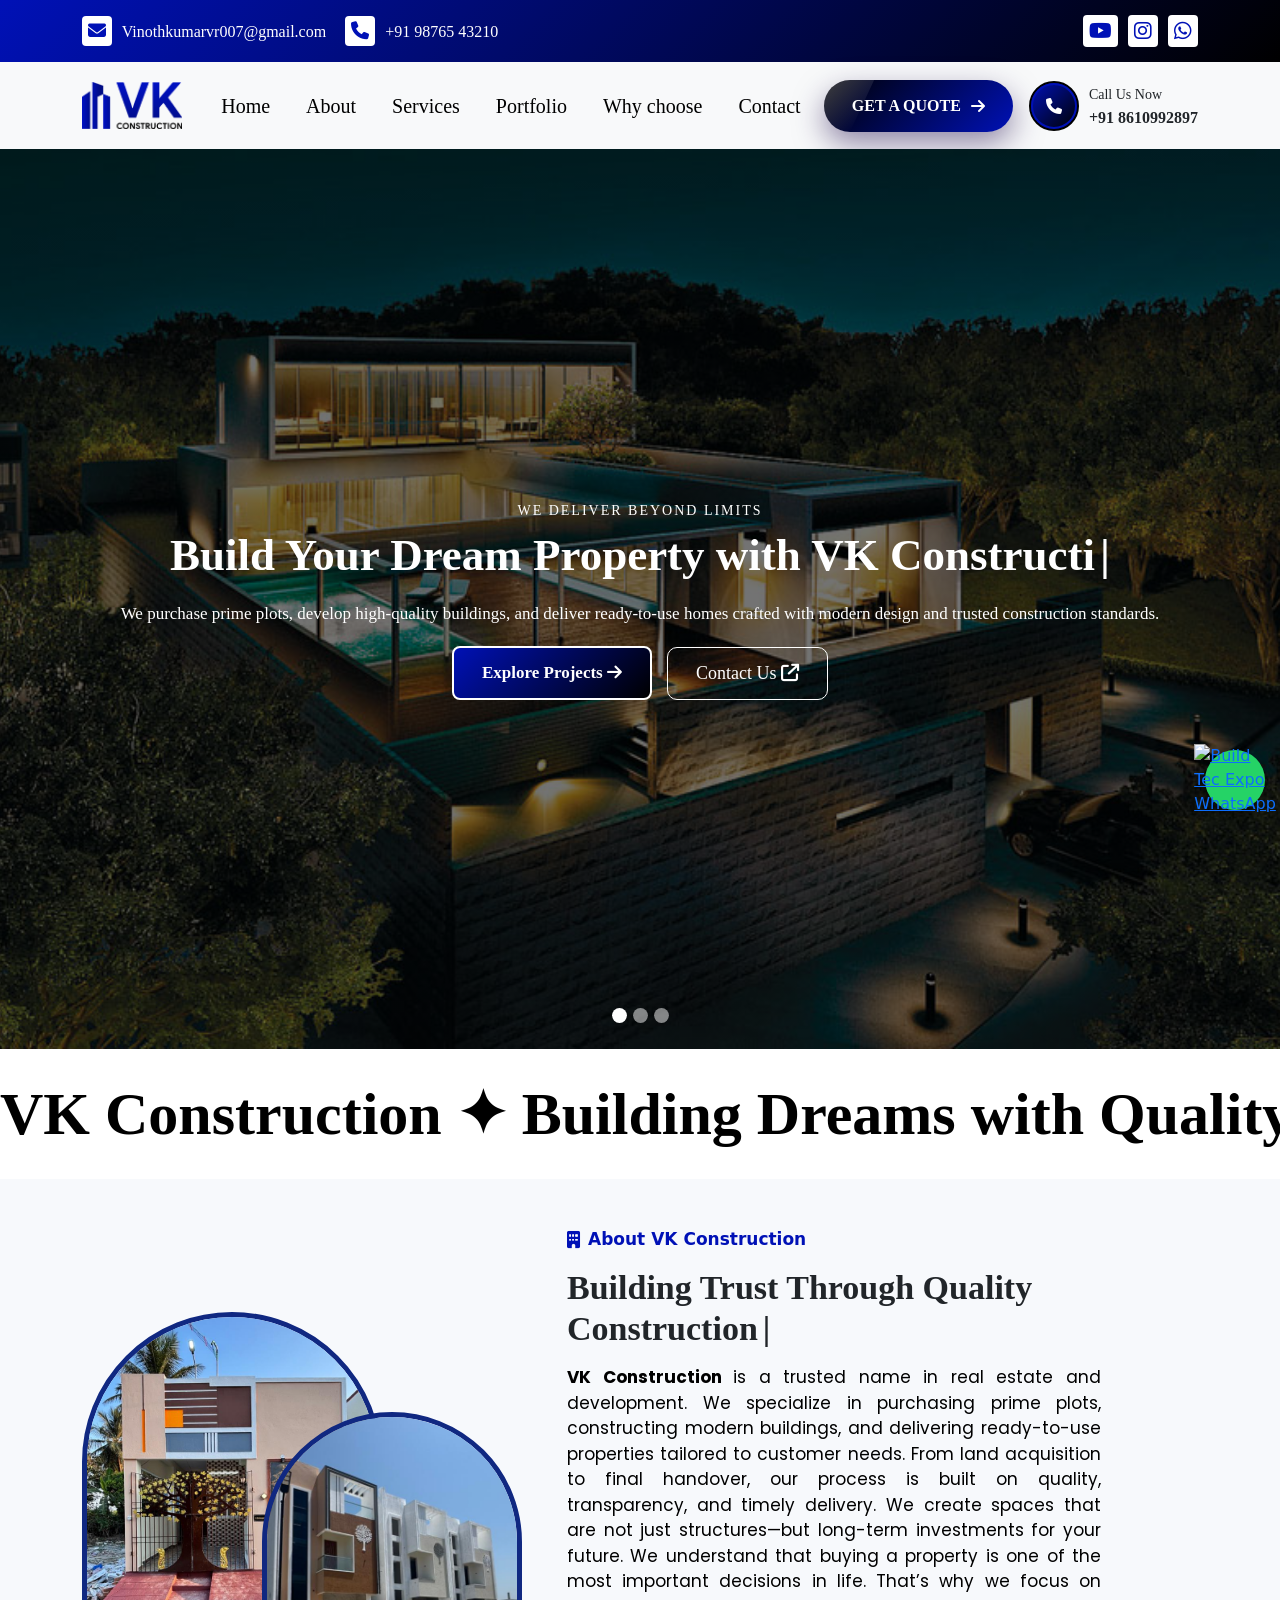
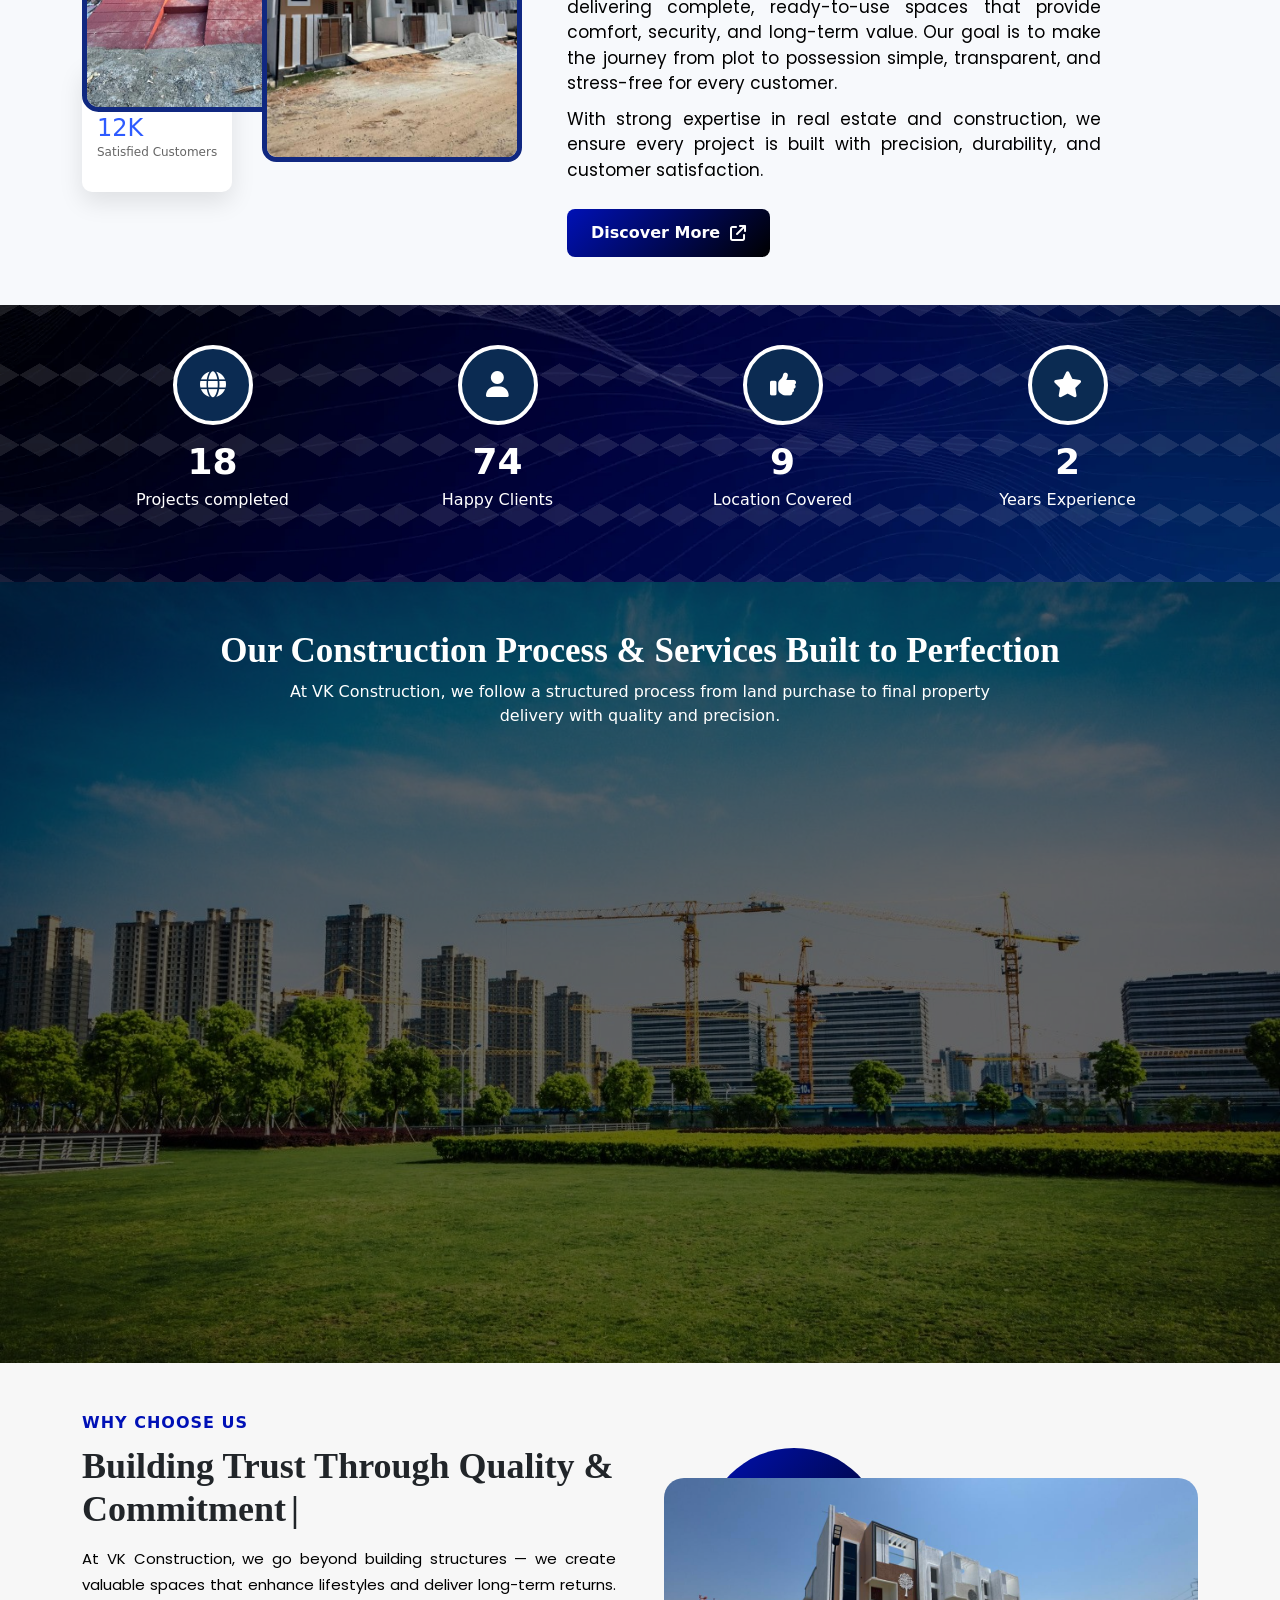
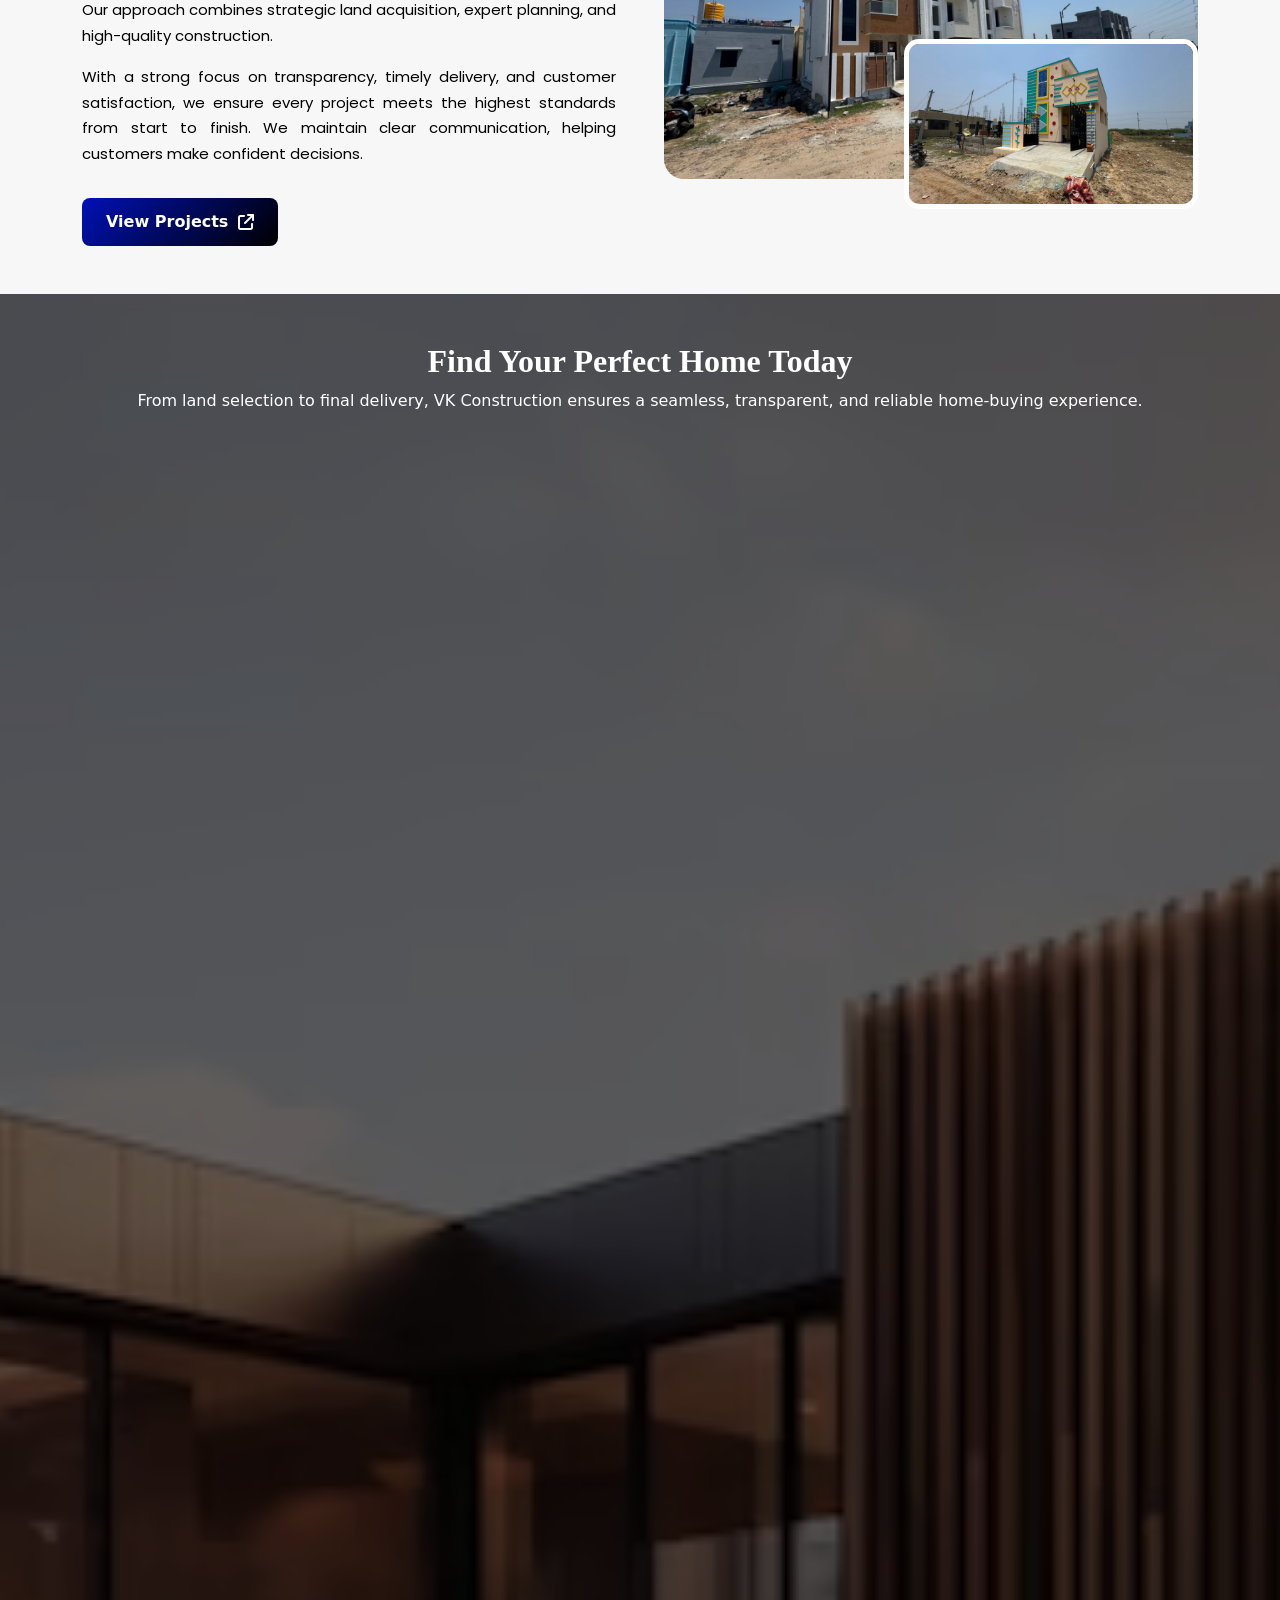
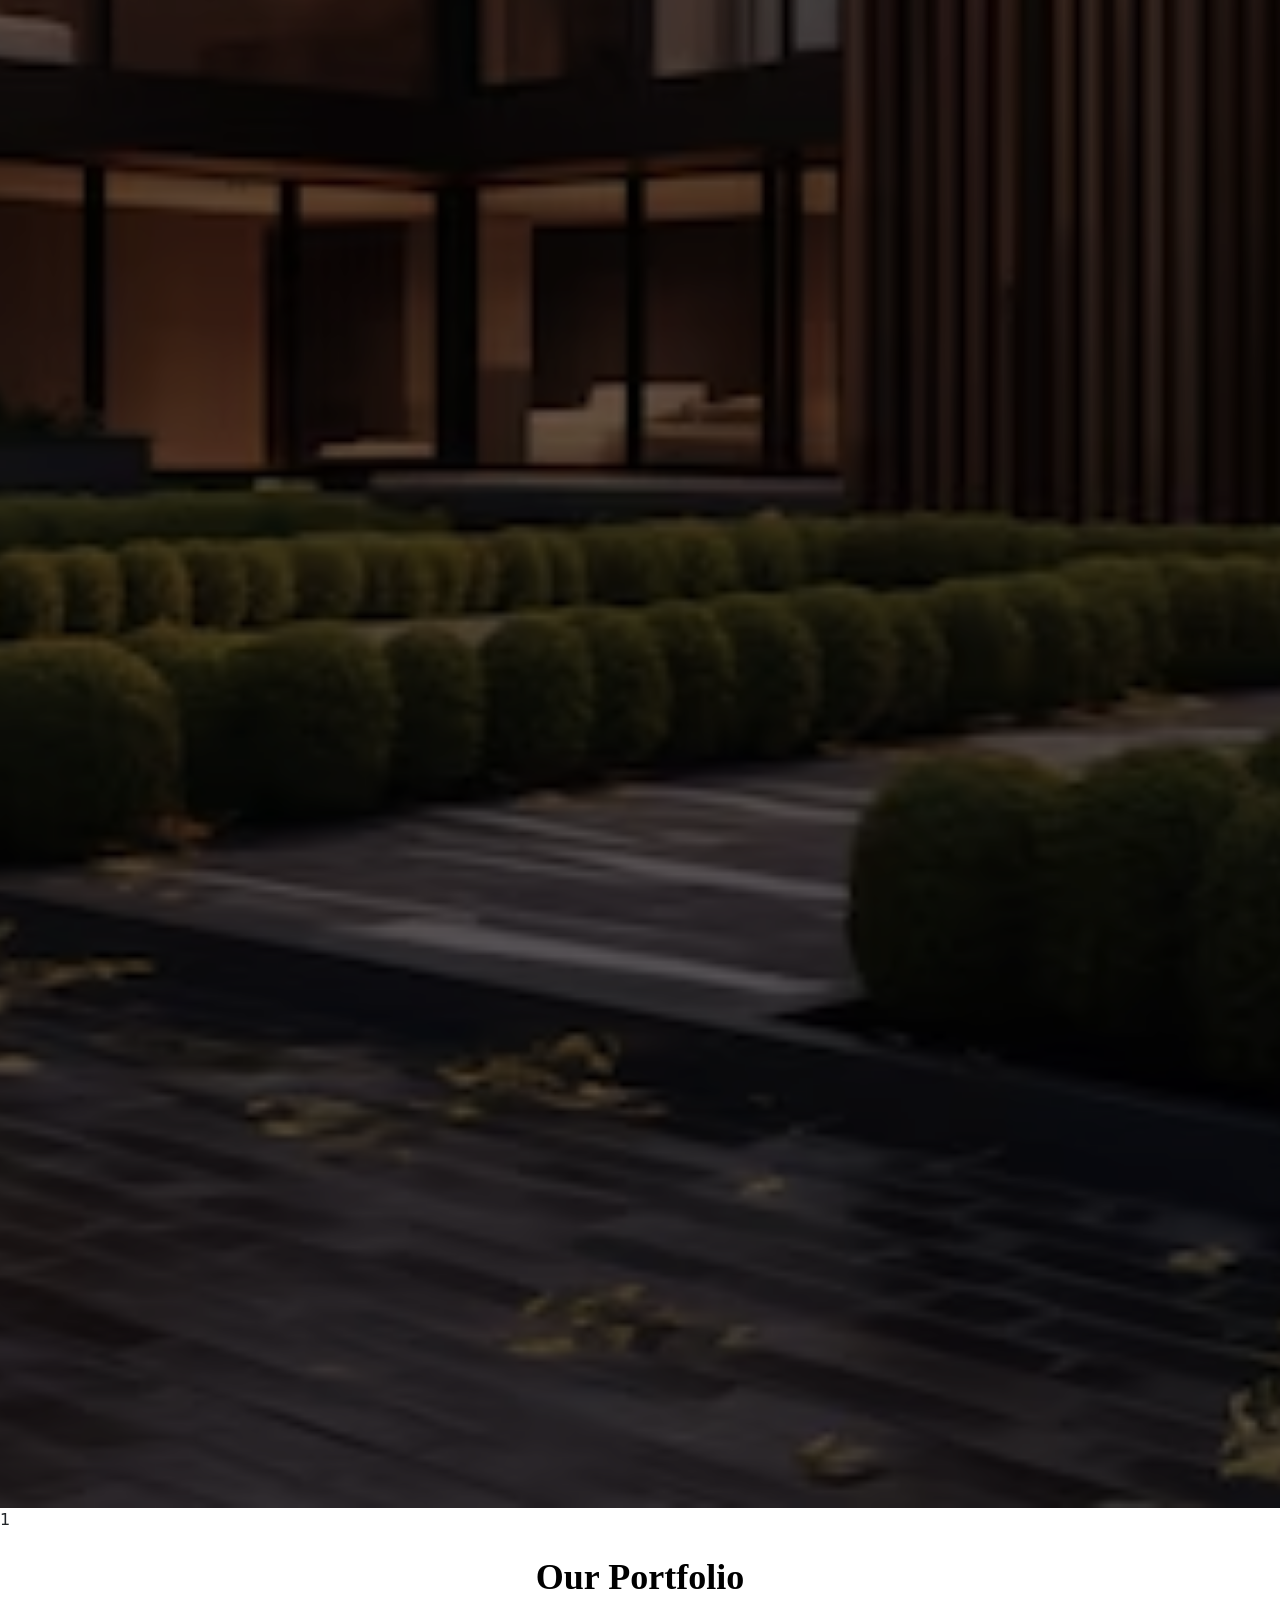
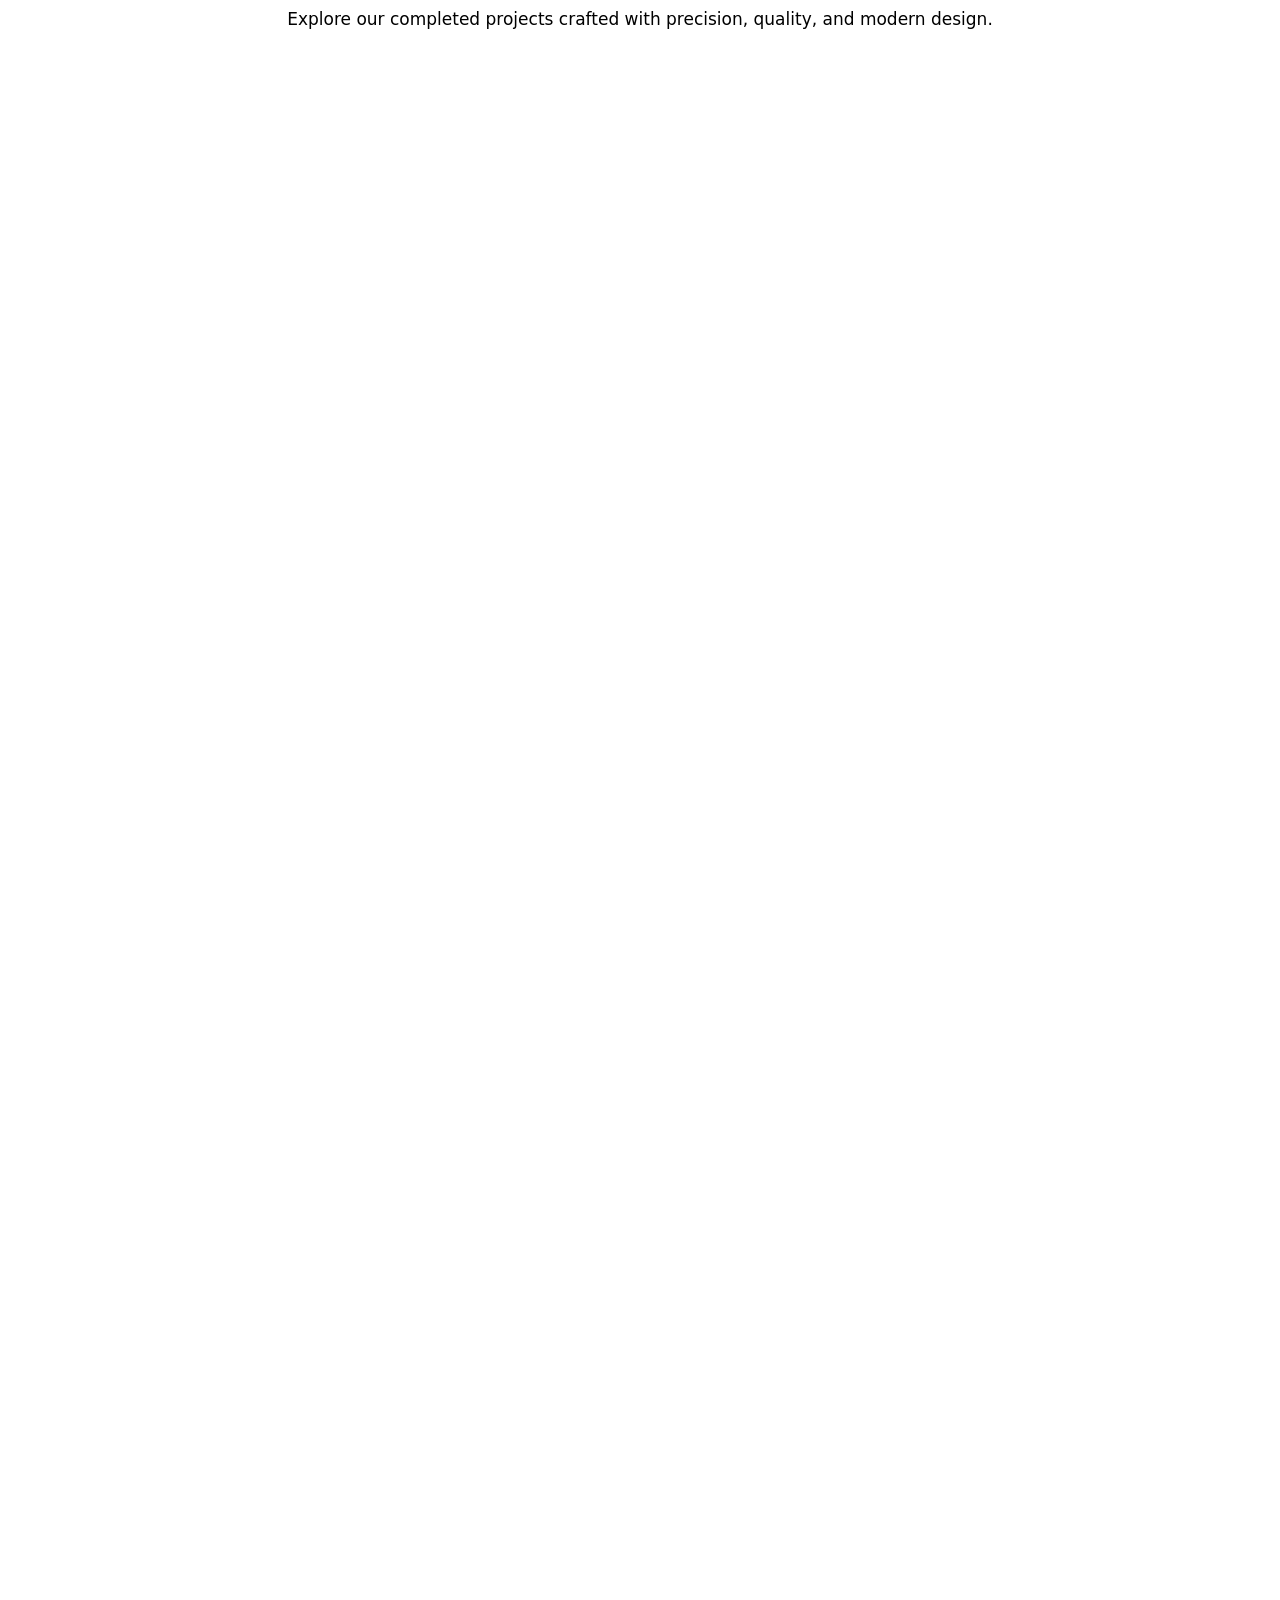
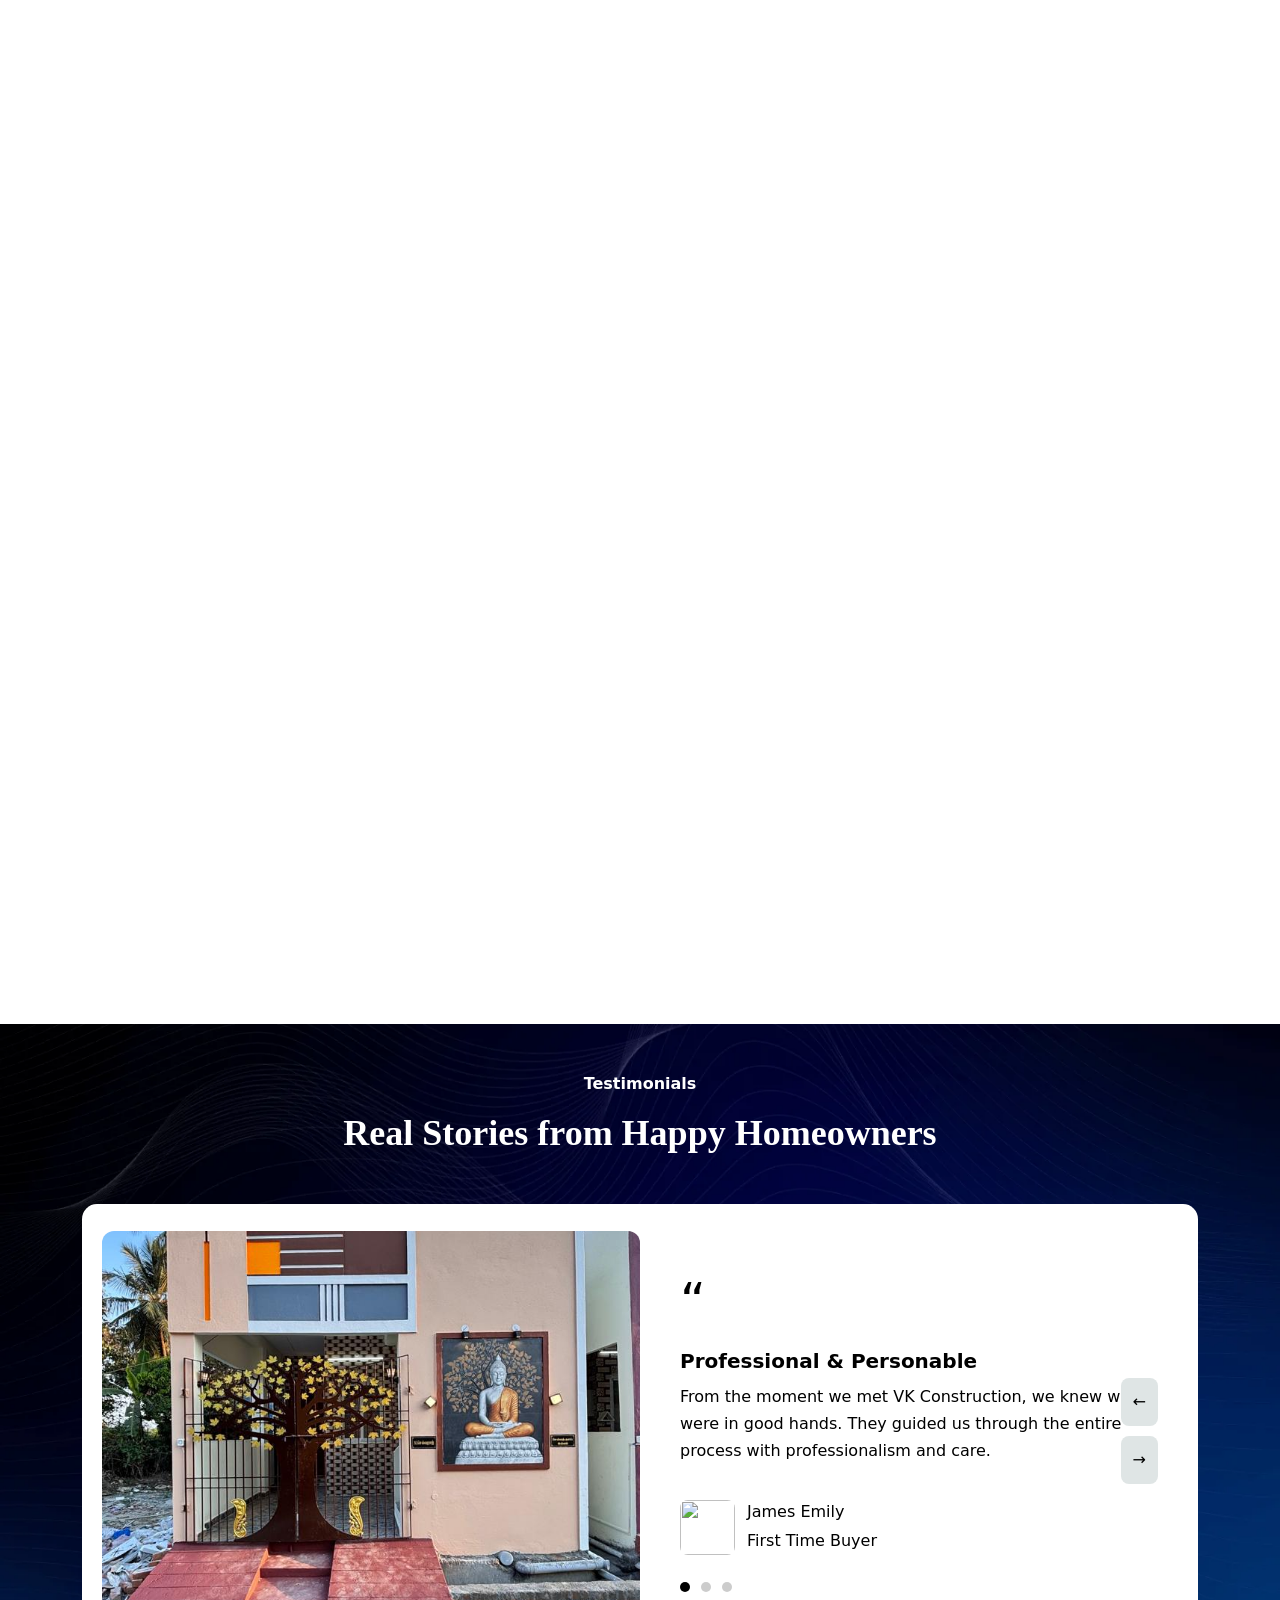
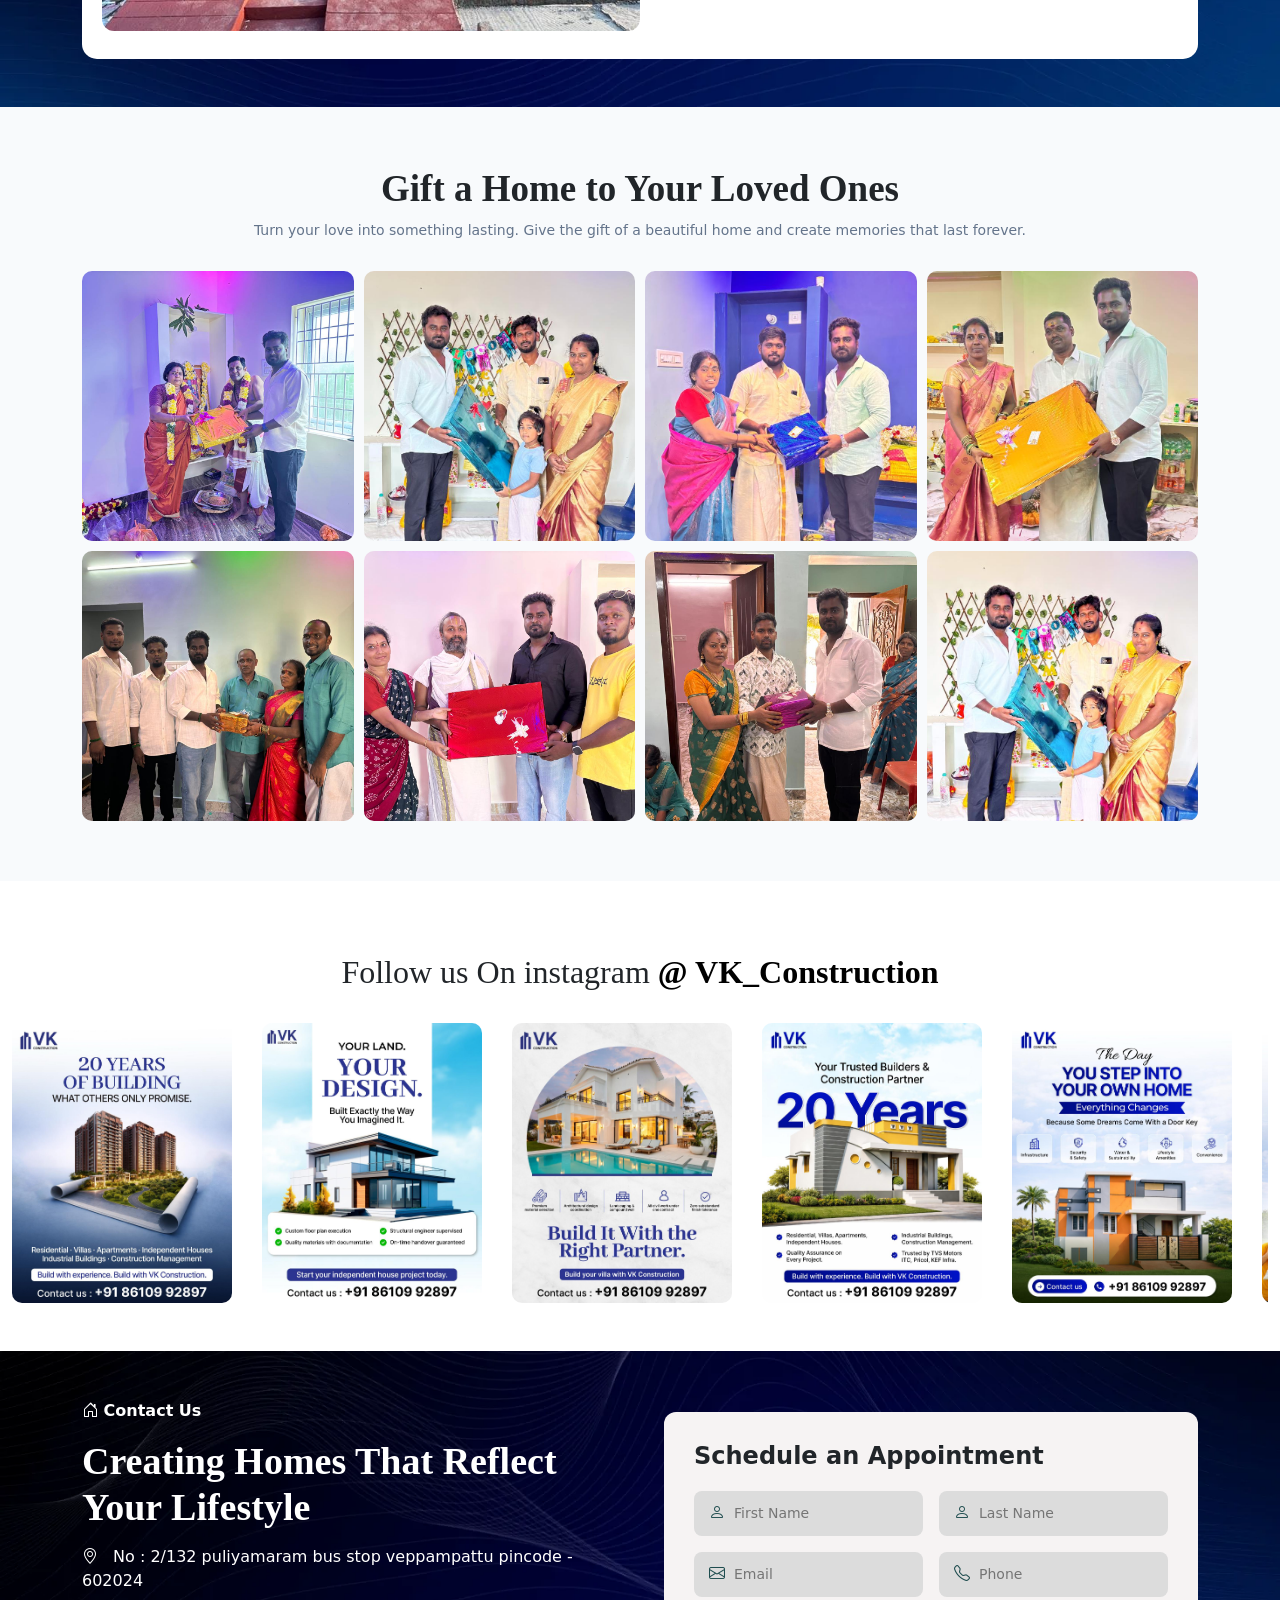
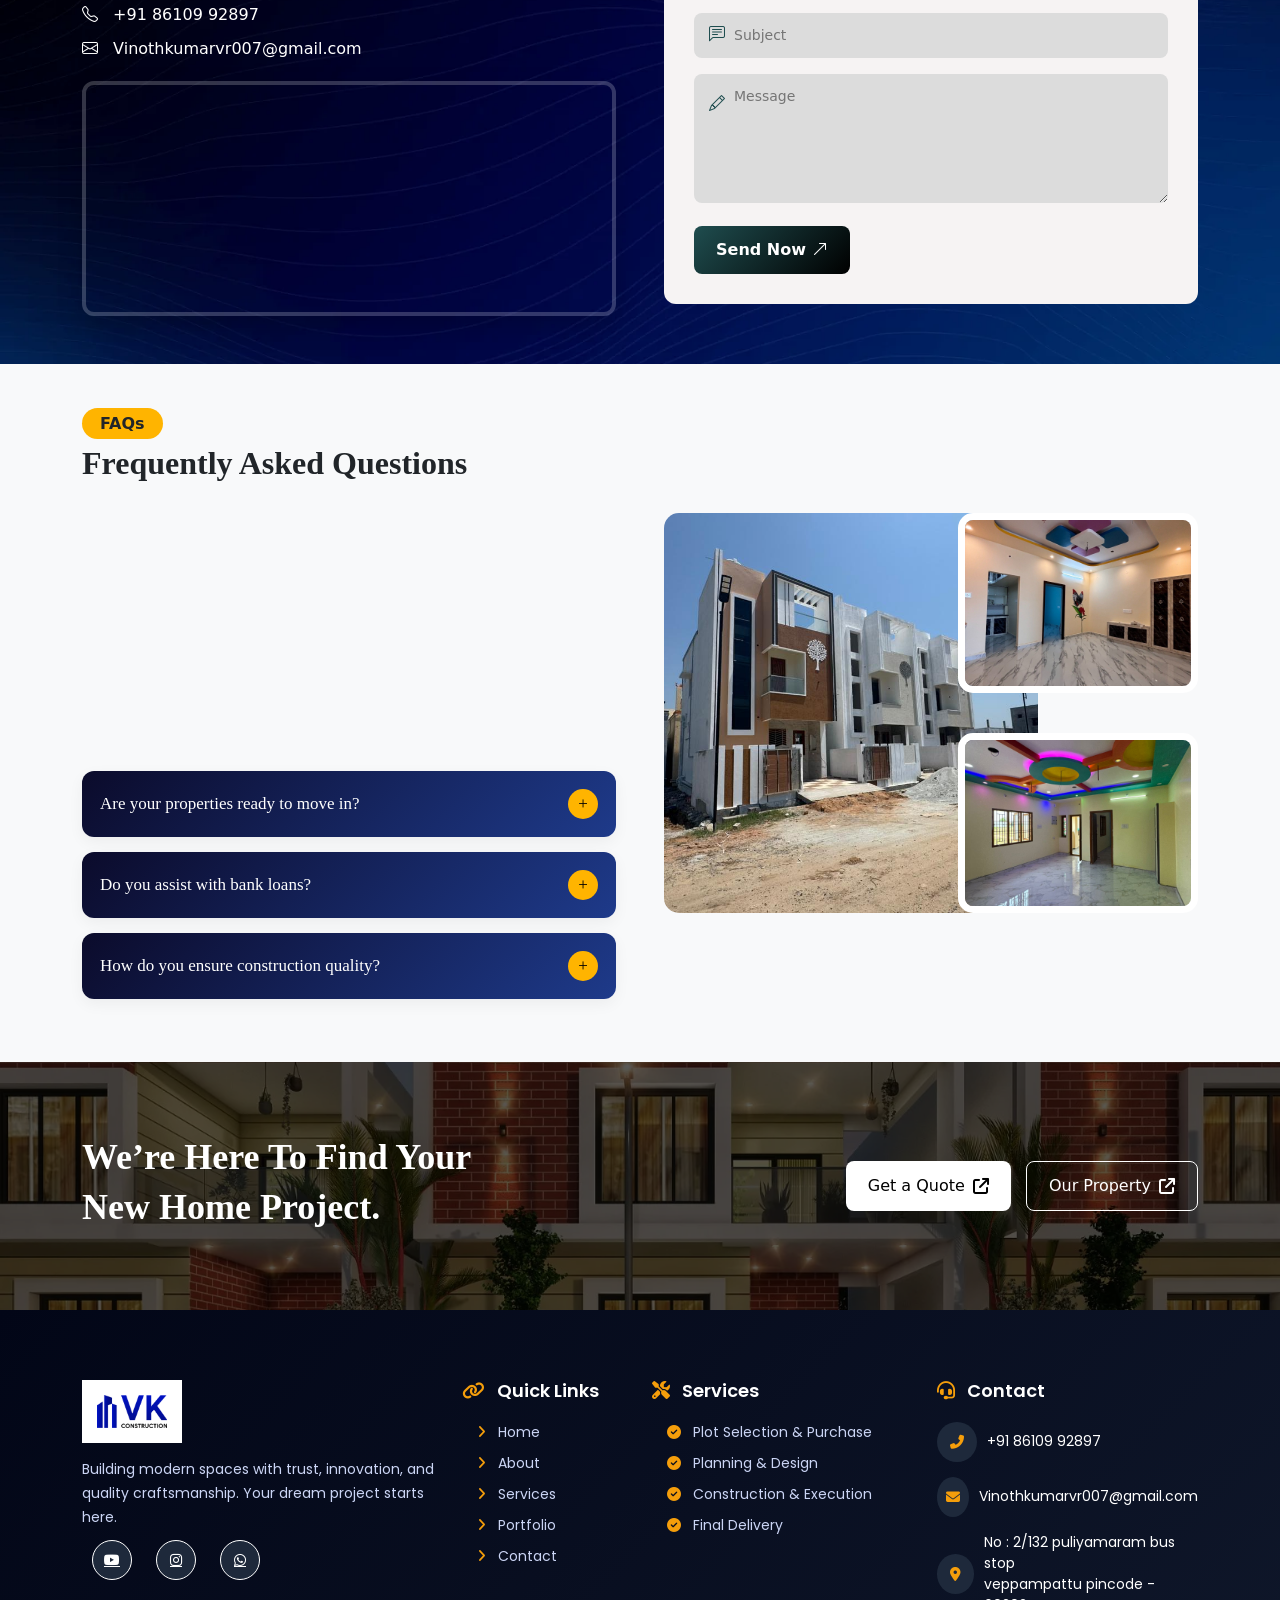
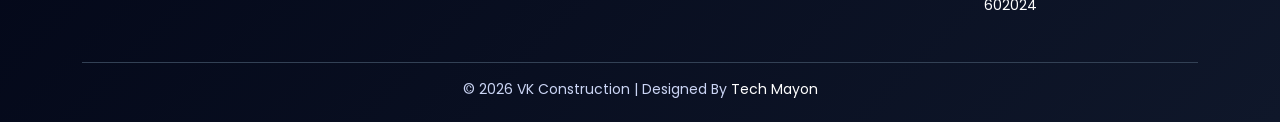
==== commit 8e719ec4: "add" ====
--- a/index.html
+++ b/index.html
@@ -573,7 +573,7 @@
     <div class="row g-4">
 
       <!-- CARD 1 -->
-      <div class="col-lg-3 col-md-6">
+      <div class="col-lg-4 col-md-6">
         <div class="vkPro-card" data-aos="flip-right">
 
           <div class="vkPro-img">
@@ -610,7 +610,7 @@
       </div>
 
       <!-- CARD 2 -->
-      <div class="col-lg-3 col-md-6">
+      <div class="col-lg-4 col-md-6">
         <div class="vkPro-card" data-aos="flip-right">
 
           <div class="vkPro-img">
@@ -647,7 +647,7 @@
       </div>
 
       <!-- CARD 3 -->
-      <div class="col-lg-3 col-md-6">
+      <div class="col-lg-4 col-md-6">
         <div class="vkPro-card" data-aos="flip-right">
 
           <div class="vkPro-img">
@@ -684,7 +684,7 @@
       </div>
 
       <!-- CARD 4 -->
-      <div class="col-lg-3 col-md-6">
+      <div class="col-lg-4 col-md-6">
         <div class="vkPro-card" data-aos="flip-right">
 
           <div class="vkPro-img">
@@ -707,7 +707,7 @@
               <i class="bi bi-geo-alt"></i> 1.5 km from Railway Station
             </p>
 
-            <div class="vkPro-footer">
+            <div class="vkPro-footer" style="margin-top: 6.5rem;">
   <h4>₹42 Lakhs</h4>
 
   <div class="vkPro-actions">
@@ -720,10 +720,10 @@
         </div>
       </div>
 
-      <div class="row g-4">
+
 
   <!-- CARD 1 -->
-  <div class="col-lg-3 col-md-6">
+  <div class="col-lg-4 col-md-6">
     <div class="vkPro-card" data-aos="flip-right">
       <div class="vkPro-img">
         <img src="images/tengal.jpg" class="img-fluid">
@@ -764,7 +764,7 @@
   </div>
 
   <!-- CARD 2 -->
-  <div class="col-lg-3 col-md-6">
+  <div class="col-lg-4 col-md-6">
     <div class="vkPro-card" data-aos="flip-right">
       <div class="vkPro-img">
         <img src="images/galfifteen.jpeg" class="img-fluid">
@@ -805,7 +805,7 @@
   </div>
 
   <!-- CARD 3 -->
-  <div class="col-lg-3 col-md-6">
+  <div class="col-lg-4 col-md-6">
     <div class="vkPro-card" data-aos="flip-right">
       <div class="vkPro-img">
         <img src="images/galsixteen.jpeg" class="img-fluid">
@@ -846,7 +846,7 @@
   </div>
 
   <!-- CARD 4 -->
-  <div class="col-lg-3 col-md-6">
+  <div class="col-lg-4 col-md-6">
     <div class="vkPro-card" data-aos="flip-right">
       <div class="vkPro-img">
         <img src="images/galnine.jpeg" class="img-fluid">
@@ -887,7 +887,7 @@
   </div>
 
   <!-- CARD 5 -->
-  <div class="col-lg-3 col-md-6">
+  <div class="col-lg-4 col-md-6">
     <div class="vkPro-card" data-aos="flip-right">
       <div class="vkPro-img">
         <img src="images/galthirteen.jpeg" class="img-fluid">
@@ -927,7 +927,7 @@
   </div>
 
   <!-- CARD 6 -->
-  <div class="col-lg-3 col-md-6">
+  <div class="col-lg-4 col-md-6">
     <div class="vkPro-card" data-aos="flip-right">
       <div class="vkPro-img">
         <img src="images/galsix.jpeg" class="img-fluid">
@@ -967,7 +967,7 @@
   </div>
 
   <!-- CARD 7 -->
-  <div class="col-lg-3 col-md-6">
+  <div class="col-lg-4 col-md-6">
     <div class="vkPro-card" data-aos="flip-right">
       <div class="vkPro-img">
         <img src="images/galseven.jpeg" class="img-fluid">
@@ -1008,7 +1008,7 @@
   </div>
 
   <!-- CARD 8 -->
-  <div class="col-lg-3 col-md-6">
+  <div class="col-lg-4 col-md-6">
     <div class="vkPro-card" data-aos="flip-right">
       <div class="vkPro-img">
         <img src="images/galninteen.jpeg" class="img-fluid">
--- a/style.css
+++ b/style.css
@@ -5226,8 +5226,10 @@
   display:flex;
   justify-content:space-between;
   align-items:center;
+  gap:10px;
   border-top:1px solid #eee;
   padding-top:15px;
+  flex-wrap:nowrap;
 }
 
 .vkPro-footer h4{
@@ -5235,12 +5237,14 @@
   color:#0011B6;
   font-weight:700;
   margin:0;
+  white-space:nowrap;   /* FIX */
 }
 
 .vkPro-actions{
   display:flex;
   align-items:center;
   gap:12px;
+  flex-shrink:0;
 }
 
 .vkPro-btn{
@@ -5252,6 +5256,7 @@
   font-size:14px;
   font-weight:600;
   transition:0.3s;
+  white-space:nowrap;
 }
 
 .vkPro-btn:hover{
@@ -5270,6 +5275,7 @@
   font-size:18px;
   cursor:pointer;
   transition:0.3s;
+  flex-shrink:0;
 }
 
 .vkPro-actions i:hover{
@@ -5277,15 +5283,8 @@
   color:#fff;
 }
 
-@media(max-width:768px){
-
-  .vkPro-body{
-    padding:18px;
-  }
-
-  .vkPro-body h5{
-    font-size:20px;
-  }
+/* FIX FOR 1200px TO 1300px */
+@media (min-width:1200px) and (max-width:1300px){
 
   .vkPro-footer h4{
     font-size:20px;
@@ -5295,4 +5294,78 @@
     padding:8px 14px;
     font-size:13px;
   }
+
+  .vkPro-actions{
+    gap:8px;
+  }
+
+  .vkPro-actions i{
+    width:38px;
+    height:38px;
+    font-size:16px;
+  }
+}
+@media(max-width:768px){
+
+  .vkPro-body{
+    padding:18px;
+  }
+
+  .vkPro-body h5{
+    font-size:20px;
+  }
+
+  .vkPro-footer h4{
+    font-size:20px;
+  }
+
+  .vkPro-btn{
+    padding:8px 14px;
+    font-size:13px;
+  }
+}
+@media (min-width:1000px) and (max-width:1200px){
+
+  .vkPro-footer{
+    gap:6px;
+  }
+
+  .vkPro-footer h4{
+    font-size:24px;
+  }
+
+  .vkPro-btn{
+    padding:8px 14px;
+    font-size:13px;
+  }
+
+  .vkPro-actions{
+    gap:6px;
+  }
+}
+
+/* TABLET */
+@media(max-width:991px){
+
+  .vkPro-footer h4{
+    font-size:28px;
+  }
+}
+
+/* MOBILE */
+@media(max-width:576px){
+
+  .vkPro-footer{
+    flex-direction:row;
+    align-items:center;
+  }
+
+  .vkPro-footer h4{
+    font-size:24px;
+  }
+
+  .vkPro-btn{
+    padding:8px 14px;
+    font-size:12px;
+  }
 }
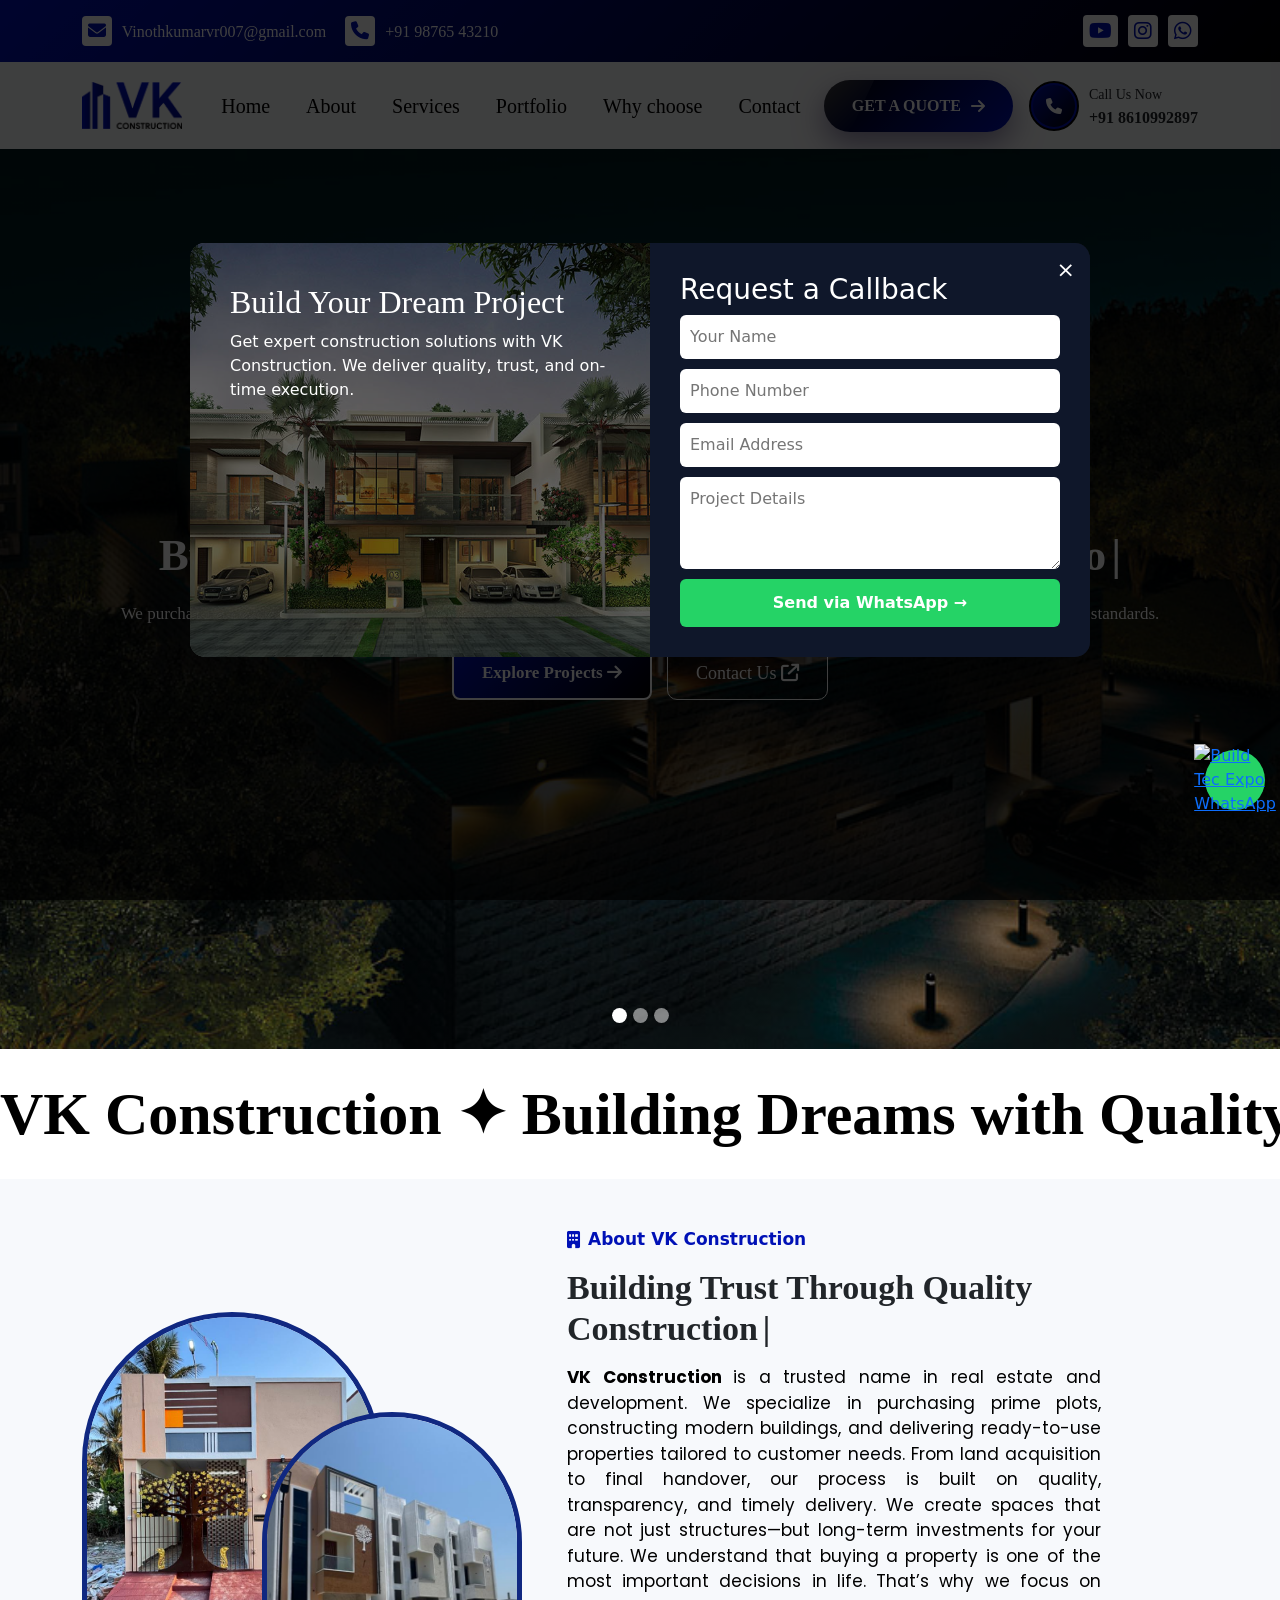
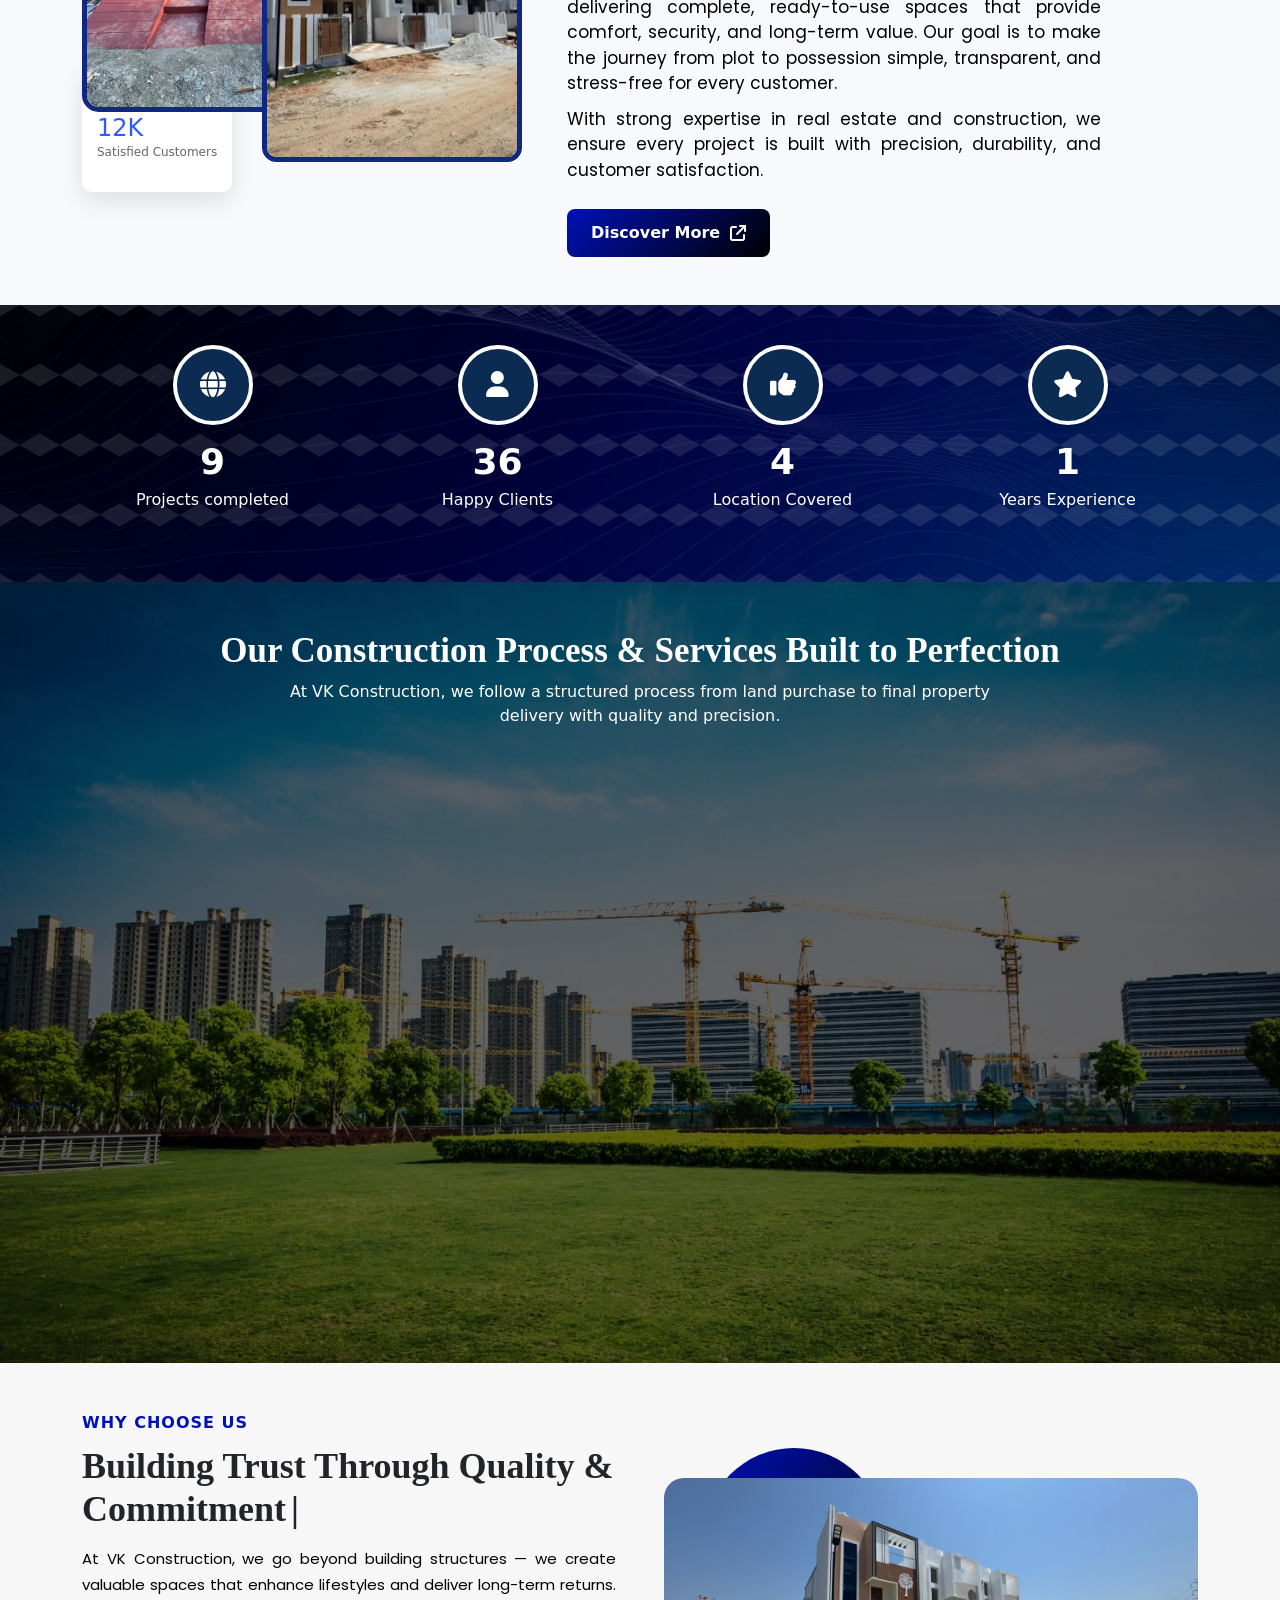
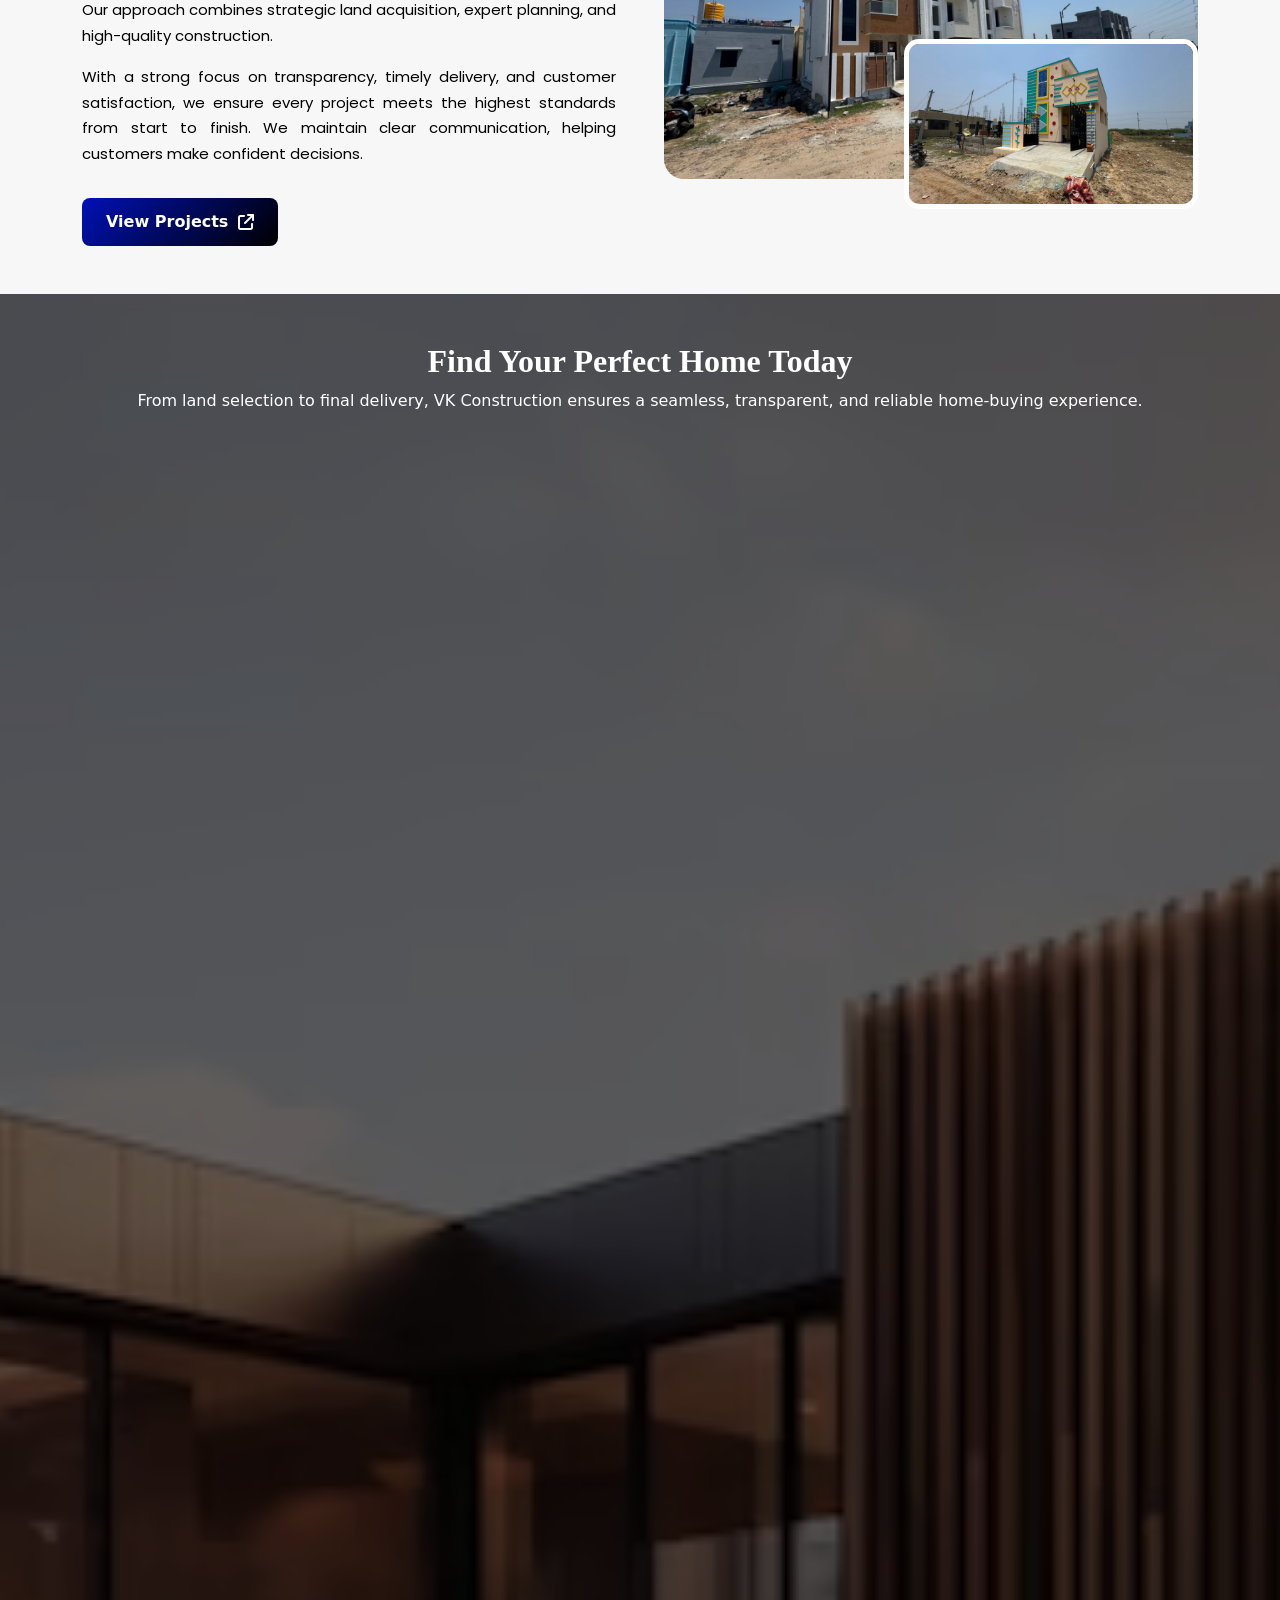
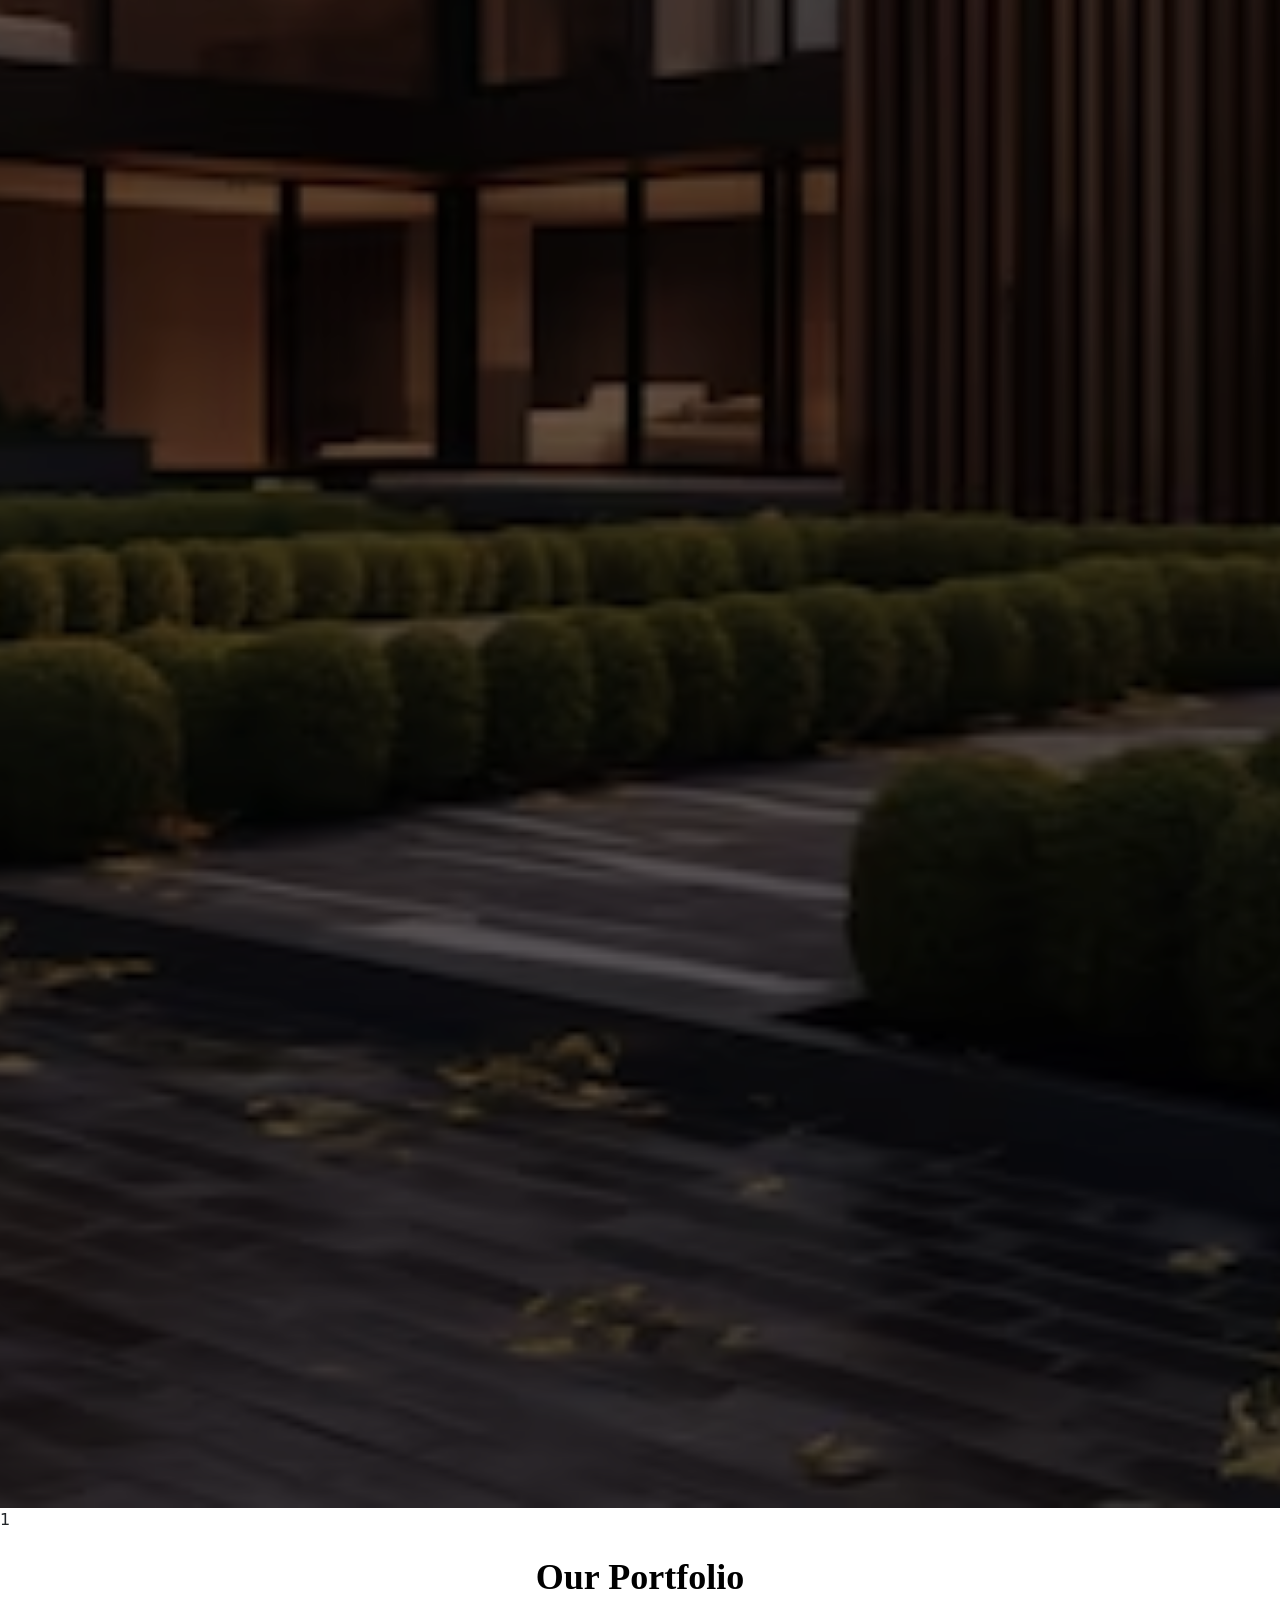
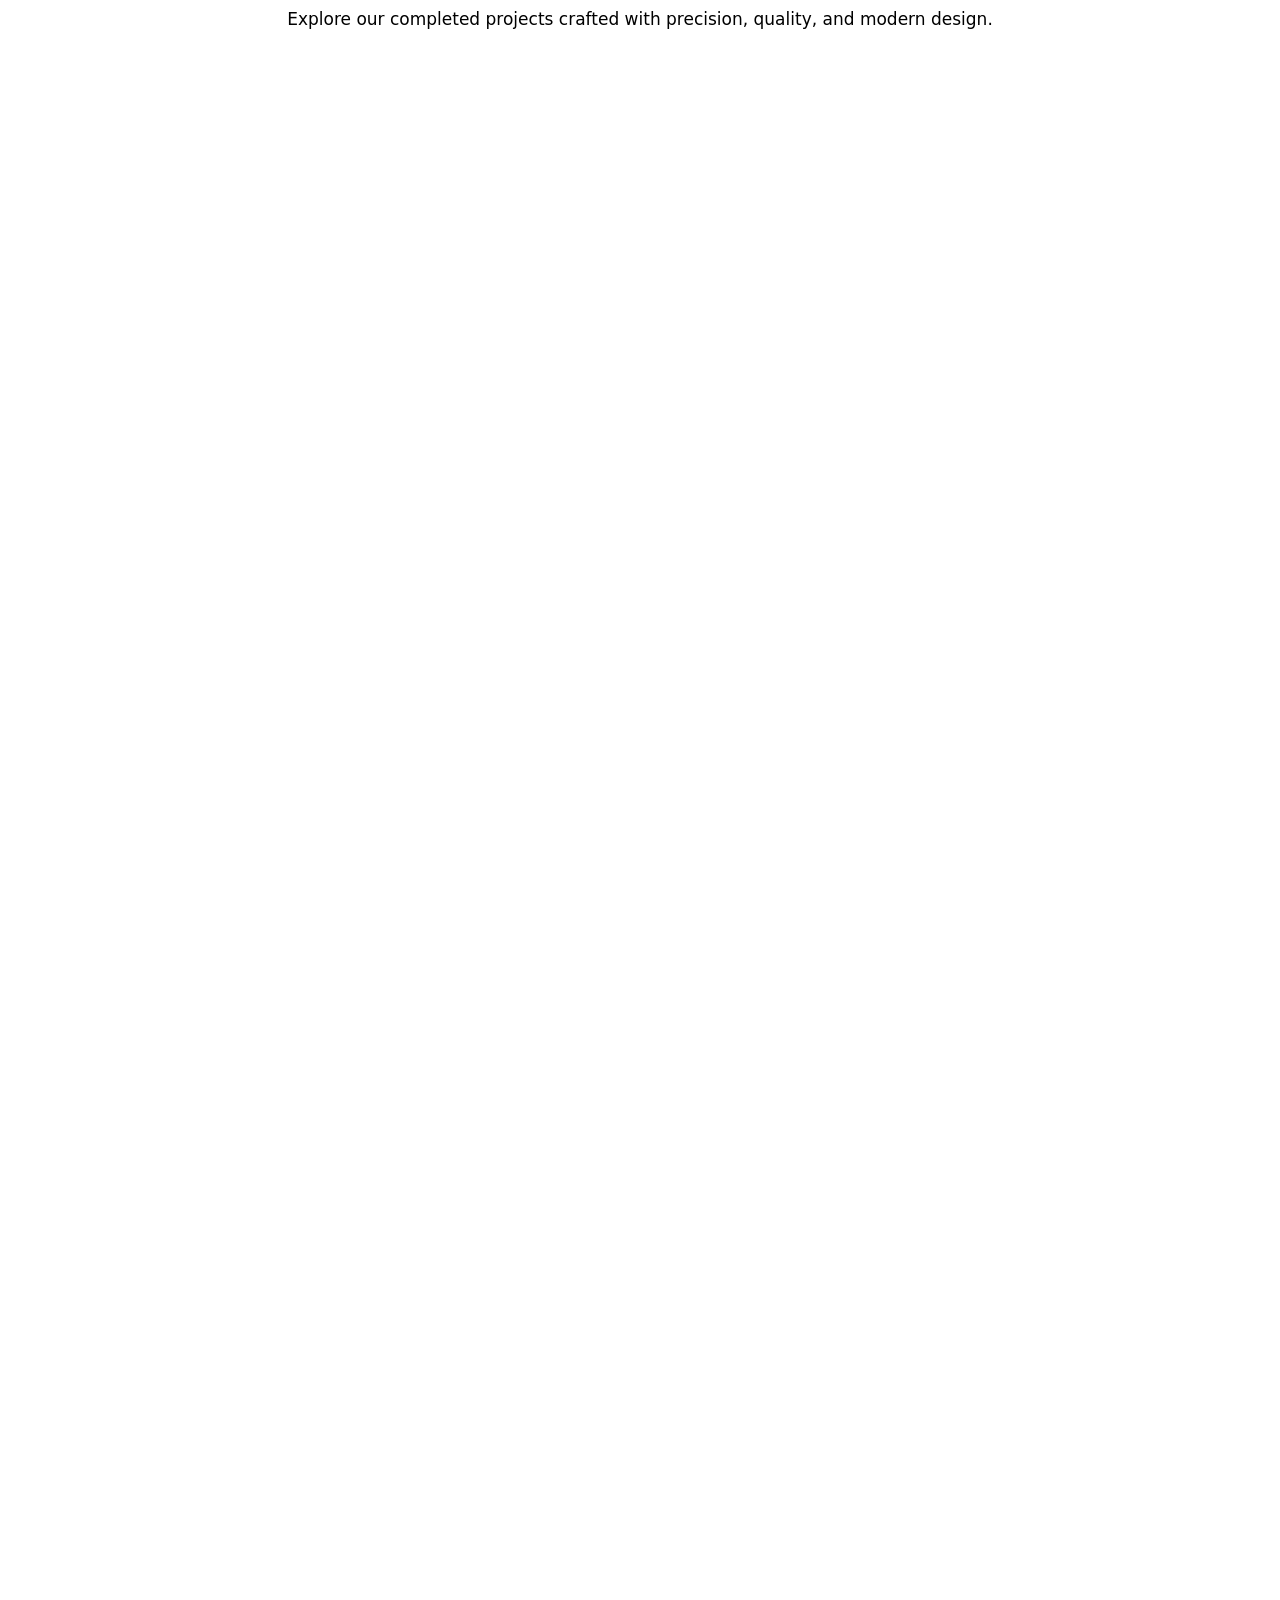
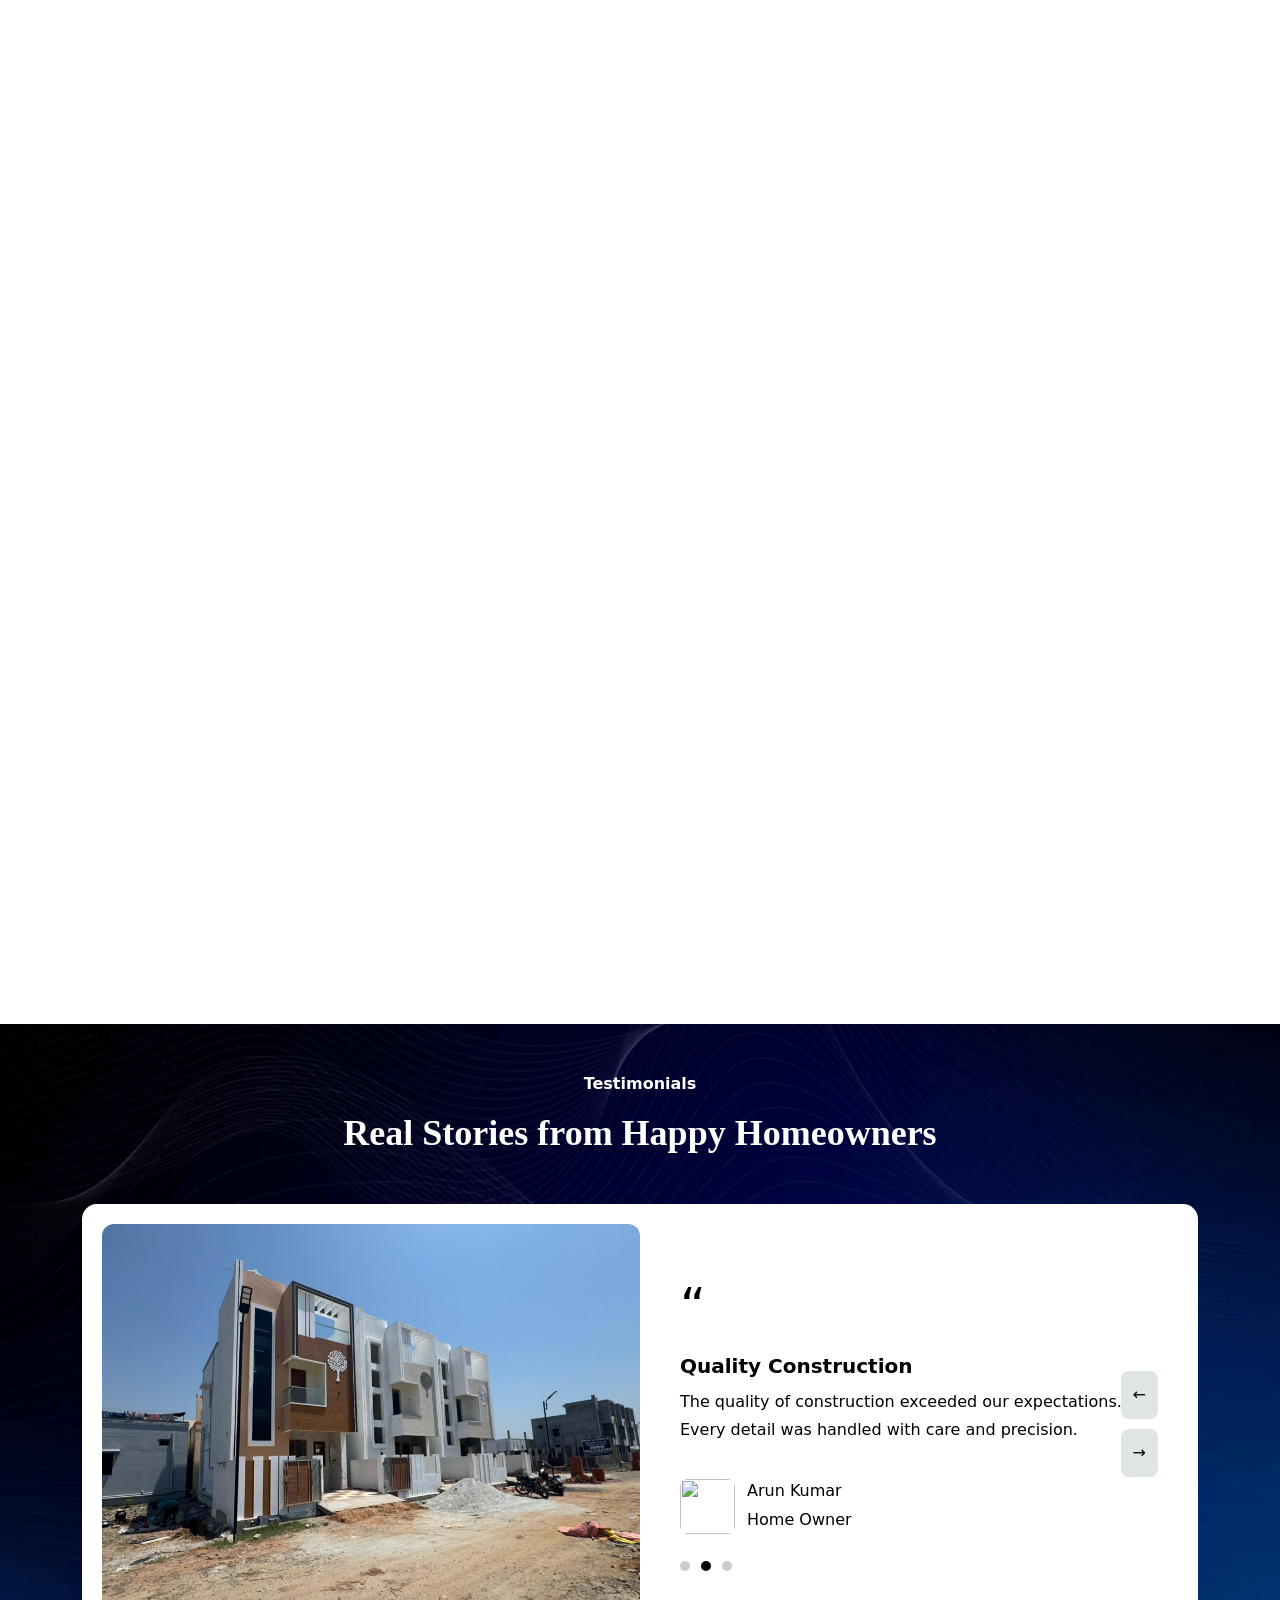
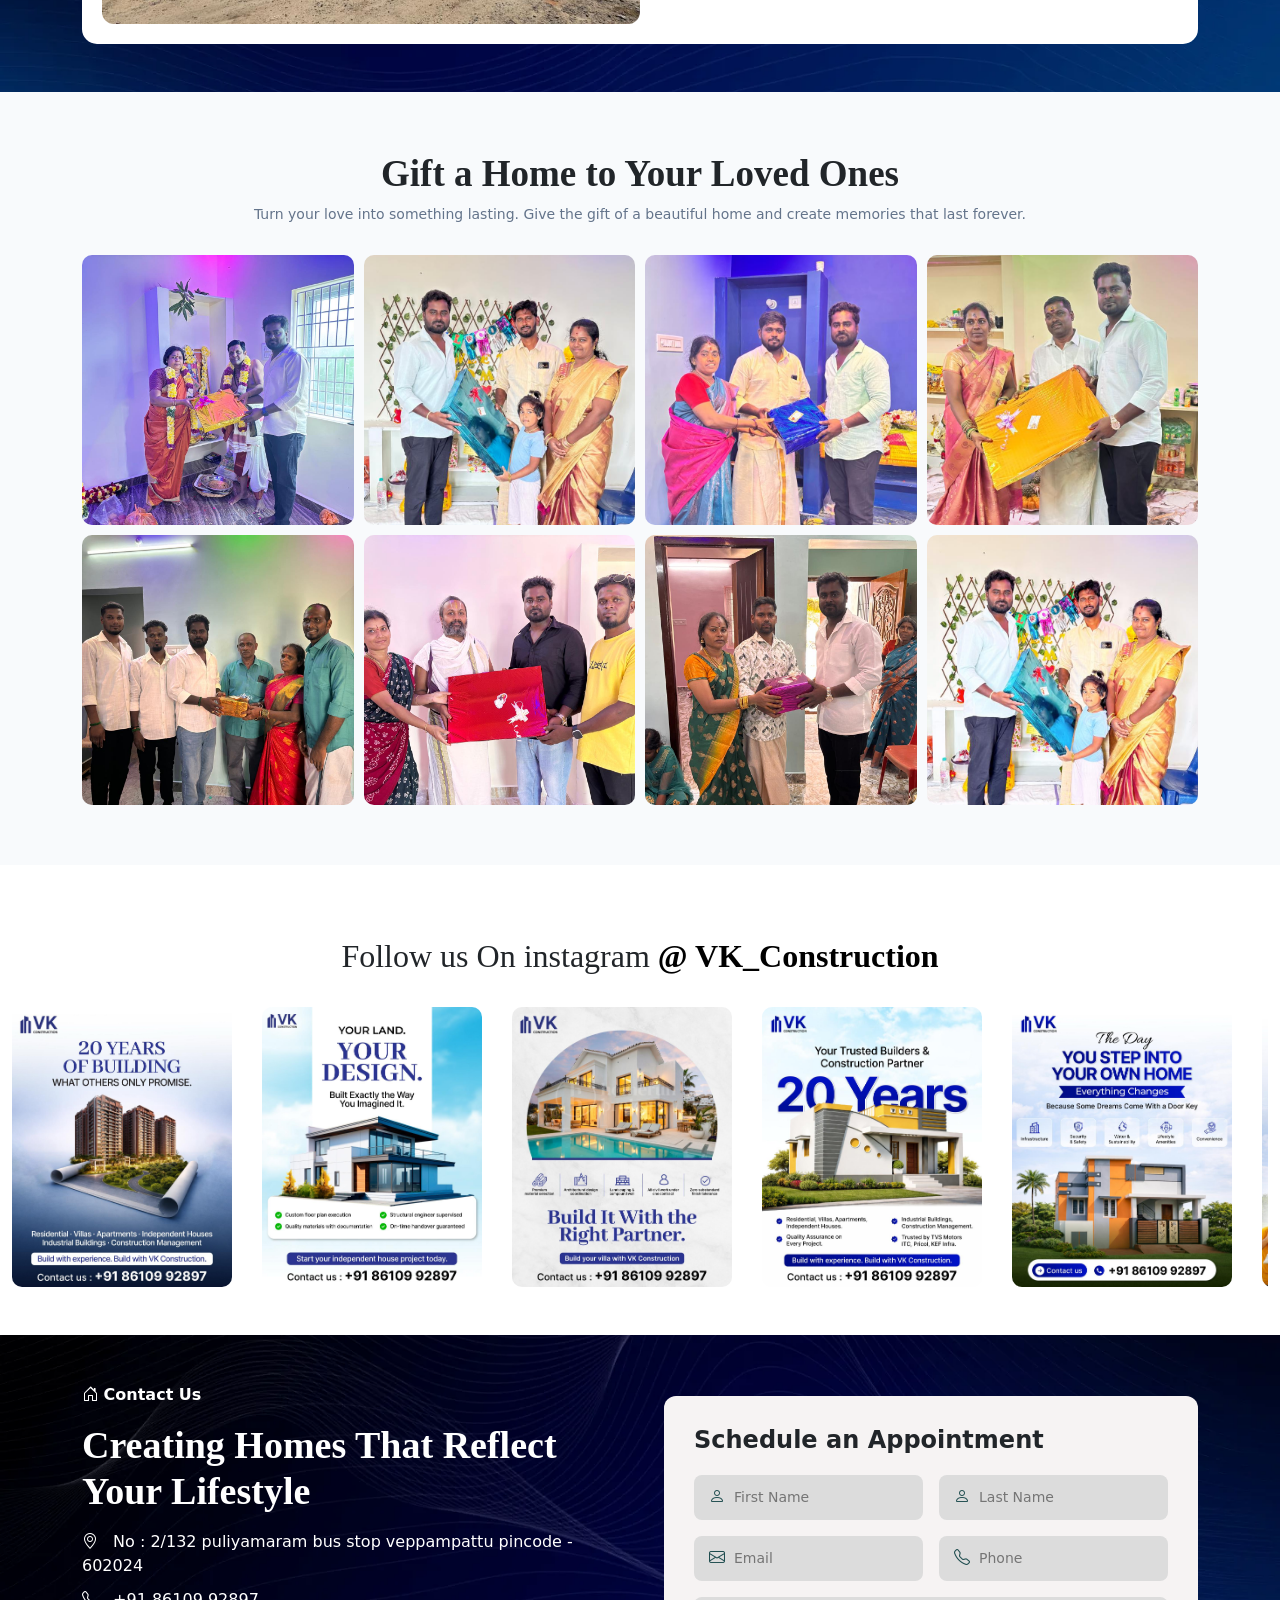
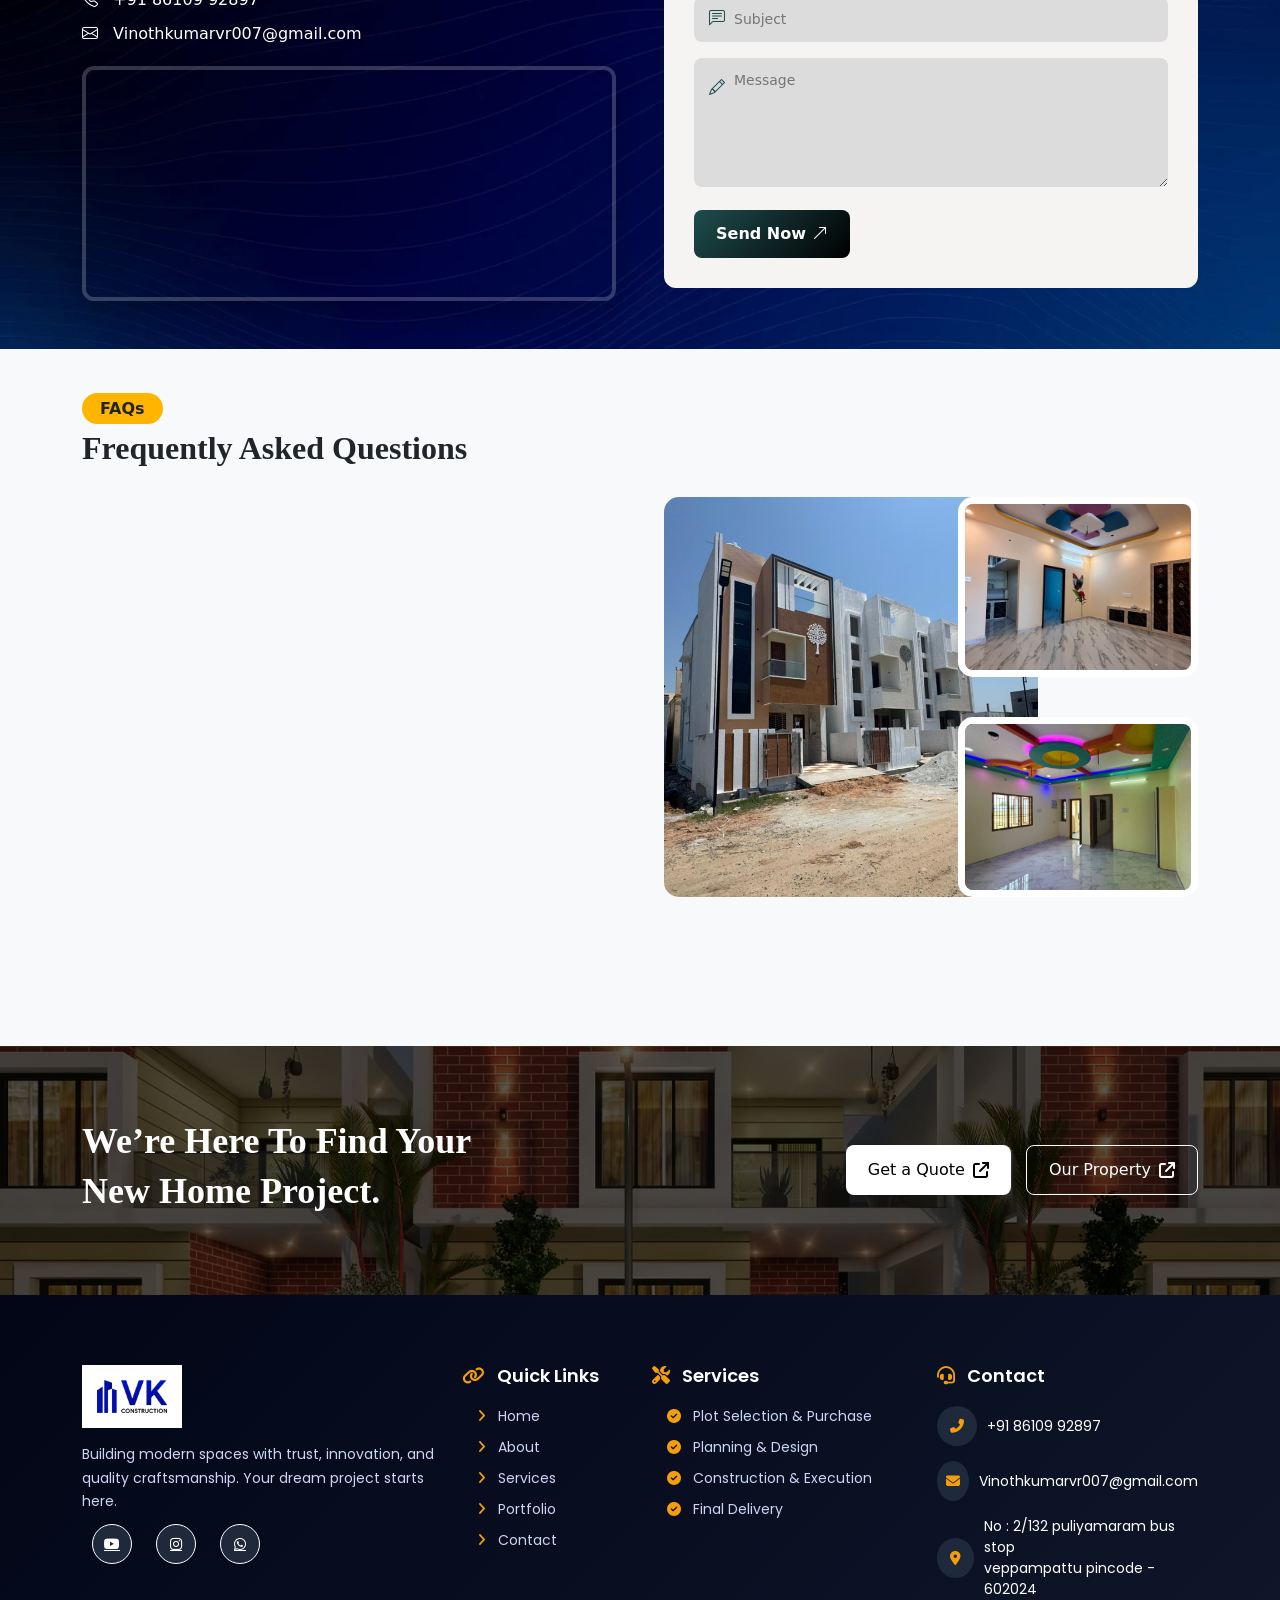
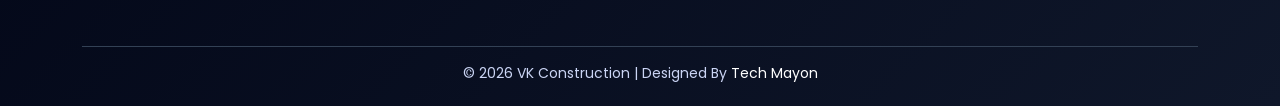
==== commit 5cbc2b87: "add" ====
--- a/index.html
+++ b/index.html
@@ -456,7 +456,7 @@
 </a>
           </div>
           <div class="vkStepX-img">
-            <img src="images/tengal.jpg">
+            <img src="images/housefour.jpeg">
             <span class="vkStepX-number">02</span>
           </div>
         </div>
@@ -688,7 +688,7 @@
         <div class="vkPro-card" data-aos="flip-right">
 
           <div class="vkPro-img">
-            <img src="images/galtwetyone.jpeg">
+            <img src="images/houseone.jpeg">
     
          
           </div>
@@ -1080,7 +1080,7 @@
       <!-- CARD 1 -->
       <div class="col-md-6 col-lg-4" data-aos="flip-right">
         <div class="vkPortX-card">
-          <img src="images/galone.jpeg">
+          <img src="images/houseone.jpeg">
 
           <div class="vkPortX-overlay">
             <h5 class="vkPortX-text">VK Construction</h5>
@@ -1116,7 +1116,7 @@
       <!-- CARD 4 -->
       <div class="col-md-6 col-lg-4" data-aos="flip-right">
         <div class="vkPortX-card">
-          <img src="images/galfour.jpeg">
+          <img src="images/housefive.jpeg">
 
           <div class="vkPortX-overlay">
             <h5 class="vkPortX-text">VK Construction</h5>
@@ -1186,7 +1186,7 @@
       <!-- CARD 4 -->
       <div class="col-md-6 col-lg-4" data-aos="flip-right">
         <div class="vkPortX-card">
-          <img src="images/galten.jpeg">
+          <img src="images/houseeight.jpeg">
 
           <div class="vkPortX-overlay">
             <h5 class="vkPortX-text">VK Construction</h5>
@@ -1198,7 +1198,7 @@
       <!-- CARD 5 -->
       <div class="col-md-6 col-lg-4" data-aos="flip-right"> 
         <div class="vkPortX-card">
-          <img src="images/galtweleve.jpeg">
+          <img src="images/houseseven.jpeg">
 
           <div class="vkPortX-overlay">
             <h5 class="vkPortX-text">VK Construction</h5>
@@ -1268,7 +1268,7 @@
       <!-- CARD 5 -->
       <div class="col-md-6 col-lg-4" data-aos="flip-right">
         <div class="vkPortX-card">
-          <img src="images/galninteen.jpeg">
+          <img src="images/housenine.jpeg">
 
           <div class="vkPortX-overlay">
             <h5 class="vkPortX-text">VK Construction</h5>
